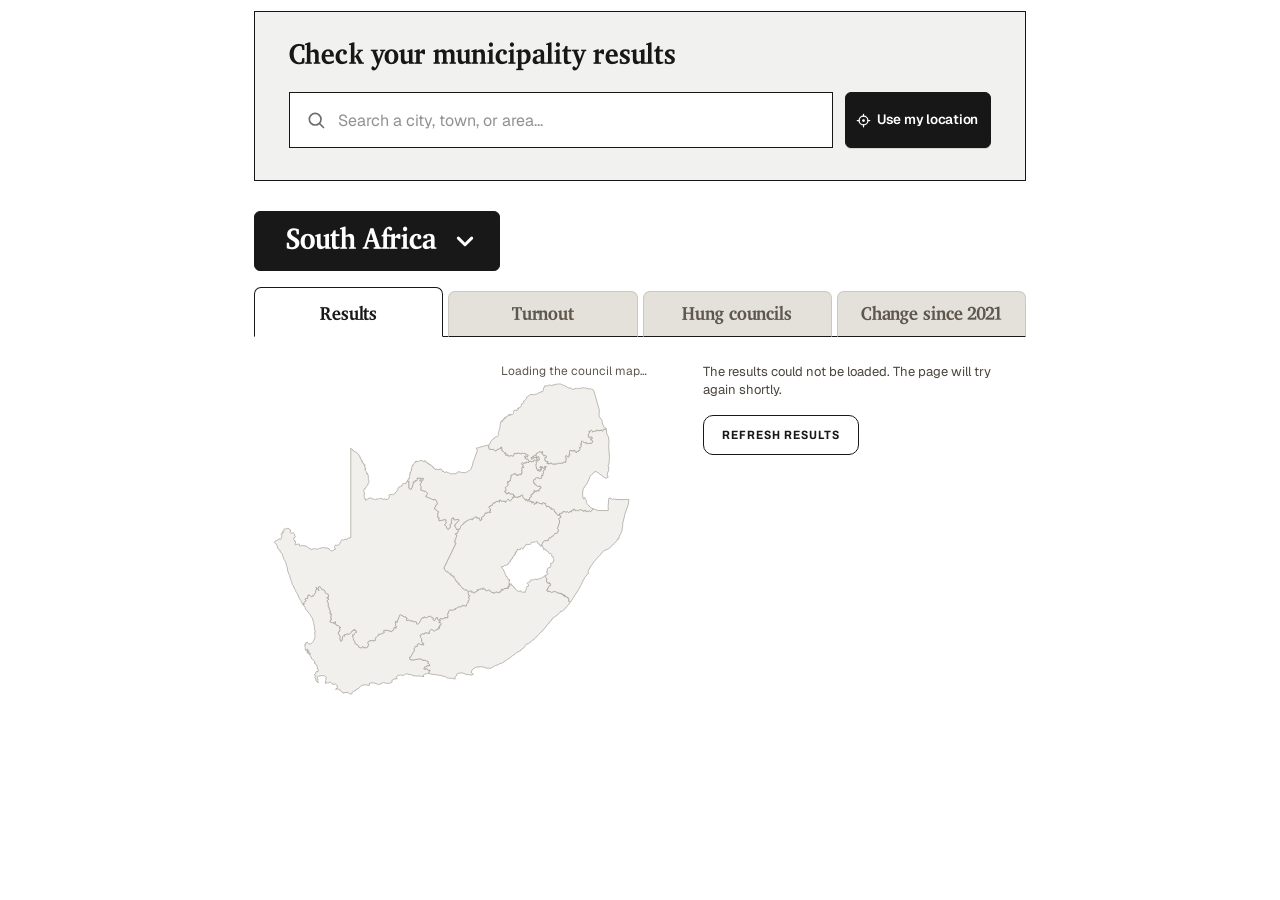
==== graphic.html @ 89337f2c "Add files via upload" ====
<!doctype html>
<html lang="en">
<head>
<meta charset="utf-8">
<meta name="viewport" content="width=device-width, initial-scale=1">
<meta name="robots" content="noindex">
<title>Elections 2026 · Daily Maverick</title>
<link rel="stylesheet" href="hub/elections-hub-post-v26.css">
<style>@font-face{font-family:"DM Custom";src:url("fonts/DMCustomMar2026-V2-Bold.woff2") format("woff2");font-weight:700;font-style:normal;font-display:swap}</style>
<link rel="stylesheet" href="embed.css?v=6">
<link rel="stylesheet" href="embed-fit.css?v=11">
<script src="config.js"></script>
<script src="graphics.js"></script>
<script src="embed-boot.js?v=3"></script>
</head>
<body>
<!-- One graphic of the Elections Hub (post-elections v26), picked by the address: see README.md. The markup is the hub's (the municipality finder and the results tabs), without its mastheads, story feeds and buttons; embed.js adds the title, the count's progress and the credit around the graphic. -->
<div id="dm-eh" class="dm-eh" data-api="" data-year="2026" data-phase="auto" data-declared="" data-deadline="" data-files="data">
<section class="eh-hero" data-screen-label="02 Hero & municipality lookup" style="padding: 3px 0px 16px"><div class="eh-hero-inner" style="display: block; font-family: &quot;Charis SIL&quot;; font-size: 17px"><div style="margin-top:0;"><div class="mf-widget" id="mf-widget" aria-label="Find my municipality"><div class="mf-search" style="padding: 30px 34px 32px"><div class="mf-search-head"><div><h3 style="font-size: 29px; margin: 0px 0px 2px">Check your municipality results</h3></div></div><div class="mf-find"><div class="mf-combo"><div class="mf-input-row" id="mf-input-row"><span class="mf-search-icon" aria-hidden="true"><svg width="20" height="20" viewBox="0 0 24 24" fill="none"><circle cx="11" cy="11" r="7" stroke="currentColor" stroke-width="2"></circle><line x1="16.5" y1="16.5" x2="21" y2="21" stroke="currentColor" stroke-width="2" stroke-linecap="round"></line></svg></span><input id="mf-input" class="mf-input" type="text" autocomplete="off" autocorrect="off" autocapitalize="off" enterkeyhint="search" spellcheck="false" placeholder="Search a city, town, or area..." aria-label="Search a city, town, or area" aria-autocomplete="list" aria-controls="mf-suggest" aria-expanded="false"><button id="mf-clear" class="mf-clear" type="button" aria-label="Clear and search again" hidden><svg width="16" height="16" viewBox="0 0 24 24" fill="none" aria-hidden="true"><line x1="5" y1="5" x2="19" y2="19" stroke="currentColor" stroke-width="2.2" stroke-linecap="round"></line><line x1="19" y1="5" x2="5" y2="19" stroke="currentColor" stroke-width="2.2" stroke-linecap="round"></line></svg></button></div><div id="mf-suggest" class="mf-suggest" role="listbox" aria-label="Place suggestions"></div></div><button id="mf-locate" class="mf-locate" type="button" aria-describedby="mf-loc-msg"><svg width="18" height="18" viewBox="0 0 24 24" fill="none" stroke="currentColor" stroke-width="2" stroke-linecap="round" aria-hidden="true"><circle cx="12" cy="12" r="7"></circle><circle cx="12" cy="12" r="2.2" fill="currentColor" stroke="none"></circle><path d="M12 2v3M12 19v3M2 12h3M19 12h3"></path></svg><span class="mf-locate-lbl" style="letter-spacing: -0.25px">Use my location</span></button></div><p class="mf-loc-msg" id="mf-loc-msg" role="status" aria-live="polite" hidden></p><p class="mf-hint" id="mf-hint"></p></div><div id="mf-file" class="mf-file" data-screen-label="02 Municipal file" aria-live="polite"><div class="mf-file-banner"><div><h2 id="mf-file-name">—</h2><div class="type" id="mf-file-type">DISTRICT MUNICIPALITY · KWAZULU-NATAL </div><div class="mf-banner-facts" id="mf-banner-facts"></div></div><div class="mf-file-map" aria-hidden="true"><div class="mf-map-svg" id="mf-file-map-svg"></div></div></div><div class="mf-file-inner-body" style="padding-top: 24px"><div class="mf-file-body" id="mf-file-body"></div><div class="mf-ward" id="mf-ward" hidden style="padding-top: 40px"><div class="mf-ward-row" id="mf-ward-row"><span class="mf-ward-ic" aria-hidden="true"><svg width="20" height="20" viewBox="0 0 24 24" fill="none"><circle cx="12" cy="12" r="8" stroke="currentColor" stroke-width="2"></circle><circle cx="12" cy="12" r="2.6" fill="currentColor"></circle></svg></span><select id="mf-ward-select" class="mf-ward-select" aria-label="Your ward"><option value="">Choose your ward&hellip;</option></select><span class="mf-ward-chev" aria-hidden="true">&#9662;</span></div><p class="mf-ward-help" style="text-align:right;font-size:14px">Not sure? <a href="https://www.elections.org.za/pw/voter/Who-Is-My-Ward-Councillor" target="_blank" rel="noopener">Find your ward</a></p><div class="mf-wardgov" id="mf-wardgov" hidden></div><div class="mf-wardpanel" id="mf-wardpanel" hidden></div></div><div class="mf-stories" id="mf-stories" hidden></div></div></div></div></div></div></section>
<section class="eh-section eh-tabs-sec" id="eh-tabs-sec" data-screen-label="03 Results tabs"><div class="eh-wrap"><div class="eh-tabs-head"><div class="res-h"><div class="res-dslot" id="res-dslot" role="status" hidden></div><div class="res-pick" id="res-pick"><button class="res-pbtn" id="res-pick-btn" type="button" aria-label="Area: South Africa" aria-expanded="false" aria-controls="res-pick-menu"><span class="res-pface"><span class="res-pname" id="res-pick-name">South Africa</span><svg class="res-pchev" viewBox="0 0 12 12" aria-hidden="true"><path d="M2 4.25l4 4 4-4"></path></svg></span></button><div class="res-pmenu" id="res-pick-menu" role="group" aria-label="Choose an area" hidden></div></div></div><div class="eh-tabs" id="eh-tabs" role="tablist" aria-label="Results"><button type="button" class="eh-tab is-on" id="eh-tab-all" role="tab" aria-selected="true" aria-controls="eh-res" data-tab="all">Results</button><button type="button" class="eh-tab" id="eh-tab-turnout" role="tab" aria-selected="false" aria-controls="eh-res" data-tab="turnout" tabindex="-1">Turnout</button><button type="button" class="eh-tab" id="eh-tab-hung" role="tab" aria-selected="false" aria-controls="eh-hung" data-tab="hung" tabindex="-1">Hung councils<b class="eh-tab-n" id="eh-tab-hung-n" hidden></b></button><button type="button" class="eh-tab" id="eh-tab-cmp" role="tab" aria-selected="false" aria-controls="eh-cmp" data-tab="cmp" tabindex="-1">Change since 2021</button></div></div>
<div class="eh-res eh-tab-panel" id="eh-res" role="tabpanel" aria-labelledby="eh-tab-all" data-screen-label="03 Results / Turnout"><div class="res-state" id="res-state" aria-live="polite"></div><div class="res-grid"><div class="res-map" id="res-map"></div><div class="res-board"><div class="res-stand" id="res-stand"></div></div></div><div class="res-tbl" id="res-tbl"></div></div>
<div class="eh-hung eh-tab-panel" id="eh-hung" role="tabpanel" aria-labelledby="eh-tab-hung" data-screen-label="04 Hung councils" hidden><div class="eh-hung-body" id="eh-hung-body" aria-live="polite"></div></div>
<div class="eh-cmp eh-tab-panel" id="eh-cmp" role="tabpanel" aria-labelledby="eh-tab-cmp" data-screen-label="05 Change since 2021" hidden><div class="eh-cmp-body" id="eh-cmp-body" aria-live="polite"></div></div>
</div></section>
<div class="eh-live-more" id="eh-live-more" hidden></div>
<div class="mf-modal" id="mf-resp-modal" hidden><div class="mf-modal-backdrop" data-resp-close></div><div class="mf-modal-dialog" role="dialog" aria-modal="true" aria-labelledby="mf-resp-title" style="padding: 40px 44px 42px"><button class="mf-modal-x" type="button" data-resp-close aria-label="Close">&times;</button><h2 class="mf-modal-title" id="mf-resp-title"></h2><div class="mf-modal-body" id="mf-resp-body"></div></div></div>
<script type="application/json" id="eh-sittings">{}</script>
</div>
<script>
/* the settings in config.js on the hub's root, then the hub: the live build, or the preview build for the sample count and the 2021 results */
(function () {
  var C = window.EHX_CONFIG || {}, X = window.EHX || {}, r = document.getElementById('dm-eh'), q = new URL(location.href).searchParams, dec = C.declared || '';
  if (X.data === 'sample') dec = q.get('decl') === '1' ? q.get('now') || '2026-11-05' : '';
  if (dec) r.setAttribute('data-declared', dec);
  if (C.deadline) r.setAttribute('data-deadline', C.deadline);
  if (C.votingDay) r.setAttribute('data-voting-day', C.votingDay);
  if (C.sittings && Object.keys(C.sittings).length) document.getElementById('eh-sittings').textContent = JSON.stringify(C.sittings);
  document.write('<script src="hub/elections-hub-post-v26' + (X.build === 'preview' ? '-preview' : '') + '.js?v=3"><\/script>');
})();
</script>
<script src="export.js?v=2"></script>
<script src="embed.js?v=6"></script>
<script src="embed-fit.js?v=8"></script>
</body>
</html>
---- hub/elections-hub-post-v26.css ----
/* Daily Maverick · Elections Hub 2026, post-elections v26 — stylesheet for the custom page (CMS build). Pair with elections-hub-post-v26.js and
   elections-hub-post-v26.html (one markup: the page picks its phase itself). v4's rules ("phases"), v5's ("coalition mode"), v6's ("hover"), v7's ("Results across South Africa, redesigned"), v8's ("the ward map"), v10's (the ward map's views), v11's (the two ward maps) and v13's (the councils by boundary) are at the end.
   Everything is scoped to #dm-eh (the wrapper in elections-hub.html), so nothing here restyles the rest of the site.
   Fonts: Charis SIL, Geist, Barlow and Archivo (v27, for the coalition builder) load from Google Fonts (delete the @import if the site already loads them); DM Custom loads from the Daily Maverick server (www.dailymaverick.co.za/fonts/dmcustom/), nothing is embedded. */
@import url("https://fonts.googleapis.com/css2?family=Charis+SIL:ital,wght@0,400;0,700;1,400&family=Geist:wght@100..900&family=Barlow:wght@400;600&family=Archivo:wdth,wght@87.5,700;100,500&display=swap");
@font-face { font-family: "DM Custom"; src: url("https://www.dailymaverick.co.za/fonts/dmcustom/DMCustomMar2026-V2-Bold.woff2") format("woff2"); font-weight: 700; font-style: normal; font-display: swap; }
#dm-eh{--dm-red:#D33D3D;--dm-red-cta:#CA2828;--dm-blue:#1E71AF;--dm-green:#567B43;--dm-orange:#F37421;--dm-ink-1:#171717;--dm-ink-2:#292929;--dm-ink-3:#414343;--dm-ink-4:#6B6C6D;--dm-ink-5:#8F9193;--dm-grey-1:#E9E9E9;--dm-grey-2:#D4D4D4;--dm-grey-3:#F2F2F2;--dm-surface:#FFFFFF;--dm-cream:#F9F5EA;--font-display:"DM Custom", Georgia, serif;--font-serif:"Charis SIL", Georgia, "Times New Roman", serif;--font-ui:"Geist", "Helvetica Neue", Arial, sans-serif;--font-utility:"Helvetica Neue", Helvetica, Arial, sans-serif;margin:0;padding:0;background:var(--dm-surface);font-family:var(--font-ui);color:var(--dm-ink-1);-webkit-font-smoothing:antialiased;text-wrap:pretty}
#dm-eh,#dm-eh *{box-sizing:border-box}
#dm-eh a{color:inherit;text-decoration:none}
#dm-eh .eh-mast-inner{margin:0 auto;padding:28px 64px 30px;display:grid;align-items:end}
#dm-eh .eh-mast .count{text-align:right;border-left:1px solid rgba(255,255,255,0.18);padding:6px 0 6px 36px}
#dm-eh .eh-mast .count .lbl{display:block;font-family:var(--font-ui);font-size:10.5px;font-weight:700;letter-spacing:0.16em;text-transform:uppercase;margin-bottom:6px}
#dm-eh .eh-mast .count .n{font-family:var(--font-display);font-weight:700;line-height:0.9;letter-spacing:-0.01em}
#dm-eh .eh-mast .count .when{font-family:var(--font-ui);font-size:13px;margin-top:6px;letter-spacing:0.04em}
#dm-eh .eh-wrap{margin:0 auto;padding:0 64px}
#dm-eh .eh-section{padding:60px 0 56px;border-bottom:1px solid var(--dm-grey-1)}
#dm-eh .eh-sec-head{display:grid;grid-template-columns:1fr auto;align-items:end;gap:24px;margin-bottom:28px;border-top:2px solid var(--dm-ink-1);padding-top:16px}
#dm-eh .eh-sec-head.eh-sec-head-mb{border-top:none;margin-bottom:36px}
#dm-eh .eh-sec-head-mb h2{font-size:40px}
#dm-eh .eh-sec-head h2{margin:0;font-family:var(--font-display);font-size:36px;font-weight:700;letter-spacing:0.005em;line-height:1.06;color:var(--dm-ink-1)}
#dm-eh .eh-hero{padding:64px 0 40px;background:#fff}
#dm-eh .eh-hero-inner{margin:0 auto;padding:0 64px;display:grid;grid-template-columns:1.2fr 1fr;gap:80px;align-items:start}
#dm-eh .eh-practical{background:#fff}
#dm-eh .eh-prac-grid{display:grid;grid-template-columns:repeat(3, 1fr);gap:0}
#dm-eh .eh-prac-card{padding:30px 28px 28px;border-right:1px solid var(--dm-grey-1);position:relative;cursor:pointer;transition:background 0.15s;display:flex;flex-direction:column;min-height:280px}
#dm-eh .eh-prac-card:last-child{border-right:none}
#dm-eh .eh-prac-card:hover{background:var(--dm-cream)}
#dm-eh .eh-prac-card h3{margin:0 0 12px;font-family:var(--font-display);font-size:28px;font-weight:700;line-height:1.05;letter-spacing:0.005em;color:var(--dm-ink-1)}
#dm-eh .eh-prac-card .q{font-family:var(--font-serif);font-style:italic;font-size:15px;line-height:1.4;color:var(--dm-ink-3);margin:0 0 14px}
#dm-eh .eh-prac-card .q::before{content:"“"}
#dm-eh .eh-prac-card .q::after{content:"”"}
#dm-eh .eh-prac-card p{font-family:var(--font-serif);font-size:16px;line-height:1.55;color:var(--dm-ink-2);margin:0 0 18px}
#dm-eh .eh-btn-ghost{display:inline-flex;align-items:center;gap:8px;height:44px;padding:0 22px;font-family:var(--font-ui);font-size:12px;font-weight:700;letter-spacing:0.08em;text-transform:uppercase;border:1px solid;cursor:pointer;transition:transform 0.12s, box-shadow 0.12s, background 0.12s;background:#fff;border-color:var(--dm-ink-1);color:var(--dm-ink-1)}
#dm-eh .eh-btn-ghost:hover{background:var(--dm-ink-1);color:#fff}
#dm-eh .eh-feed-grid{display:grid;grid-template-columns:1fr 1fr}
#dm-eh .eh-feed-card{display:flex;gap:16px;padding:13px 26px 13px 0;text-decoration:none;color:inherit}
#dm-eh .eh-feed-card:nth-child(even){padding:13px 0 13px 26px}
#dm-eh .eh-feed-card .txt{flex:1;min-width:0;display:flex;flex-direction:column;gap:3px}
#dm-eh .eh-feed-card .hl{font-family:var(--font-serif);font-size:16px;line-height:1.3;letter-spacing:-0.012em;color:var(--dm-ink-1)}
#dm-eh .eh-feed-card .by{font-family:var(--font-utility);font-size:12.5px;color:var(--dm-ink-2);margin-top:7px}
#dm-eh .eh-feed-card .thumb{flex:none;width:76px;height:76px;border-radius:2px;background:var(--dm-grey-1) center/cover no-repeat;transition:transform 0.16s ease, box-shadow 0.16s ease}
#dm-eh .eh-feed-card:hover .thumb{transform:scale(1.12);box-shadow:0 6px 16px rgba(0,0,0,0.2)}
#dm-eh .eh-vid-grid{display:grid;grid-template-columns:1fr 1fr;gap:24px;margin-top:28px}
#dm-eh .eh-vid{aspect-ratio:16 / 9;background:var(--dm-ink-1);border-radius:2px;overflow:hidden}
#dm-eh .eh-vid iframe{display:block;width:100%;height:100%;border:0}
@media (max-width: 860px){
#dm-eh .eh-feed-grid{grid-template-columns:1fr}
#dm-eh .eh-feed-card,#dm-eh .eh-feed-card:nth-child(even){padding:13px 0;border-left:0}
#dm-eh .eh-vid-grid{grid-template-columns:1fr}
}
#dm-eh .eh-practical .eh-prac-card{transition:transform 0.16s ease, box-shadow 0.16s ease;min-height:0;text-align:center}
#dm-eh .eh-practical .eh-prac-card .q{margin-bottom:0}
#dm-eh .eh-practical .eh-prac-card:hover{background:#fff;transform:scale(1.025);box-shadow:0 10px 30px rgba(0,0,0,0.12);position:relative;z-index:2}
#dm-eh .mf-widget{border:1px solid var(--dm-ink-1);background:#fff;max-width:1180px}
#dm-eh .mf-search{background:#f1f1f0;padding:30px 34px 28px}
#dm-eh .mf-widget.is-result .mf-search{padding-bottom:22px;border-bottom:1px solid var(--dm-grey-1)}
#dm-eh .mf-search-head{display:flex;justify-content:space-between;align-items:flex-start;gap:24px;margin-bottom:20px}
#dm-eh .mf-search h3{margin:0 0 4px;font-family:var(--font-display);font-size:26px;font-weight:700;color:var(--dm-ink-1);letter-spacing:0.005em}
#dm-eh .mf-hint{display:none;margin:14px 0 0;font-family:var(--font-ui);font-size:12.5px;color:var(--dm-ink-3);line-height:1.5}
#dm-eh .mf-hint b{color:var(--dm-ink-1);font-weight:700}
#dm-eh .mf-widget.is-result .mf-hint{display:block}
#dm-eh .mf-combo{position:relative;max-width:640px}
#dm-eh .mf-input-row{display:grid;grid-template-columns:auto 1fr auto;align-items:center;border:1px solid var(--dm-ink-1);background:#fff;transition:box-shadow 0.12s}
#dm-eh .mf-input-row.is-open{box-shadow:0 4px 12px rgba(0,0,0,0.08)}
#dm-eh .mf-input-row:focus-within{box-shadow:0 0 0 3px rgba(31,31,31,0.10)}
#dm-eh .mf-search-icon{display:flex;align-items:center;justify-content:center;padding-left:16px;color:var(--dm-ink-4);pointer-events:none;transition:color 0.12s}
#dm-eh .mf-input-row:focus-within .mf-search-icon{color:var(--dm-ink-1)}
#dm-eh .mf-input{height:54px;border:0;background:transparent;padding:0 12px;font-family:var(--font-ui);font-size:16px;color:var(--dm-ink-1);outline:none;min-width:0}
#dm-eh .mf-input::placeholder{color:var(--dm-ink-5)}
#dm-eh .mf-clear{height:54px;width:50px;border:0;background:transparent;color:var(--dm-ink-4);cursor:pointer;display:flex;align-items:center;justify-content:center;transition:color 0.12s}
#dm-eh .mf-clear:hover{color:var(--dm-red-cta)}
#dm-eh .mf-clear[hidden]{display:none}
#dm-eh .mf-suggest{position:absolute;top:calc(100% - 1px);left:0;right:0;background:#fff;border:1px solid var(--dm-ink-1);border-top:0;max-height:360px;overflow-y:auto;z-index:30;box-shadow:0 8px 18px rgba(0,0,0,0.10);display:none}
#dm-eh .mf-suggest.is-open{display:block}
#dm-eh .mf-suggest-item{display:grid;grid-template-columns:1fr auto;gap:12px;padding:11px 16px 12px;cursor:pointer;border-bottom:1px solid var(--dm-grey-1);align-items:center}
#dm-eh .mf-suggest-item:last-child{border-bottom:0}
#dm-eh .mf-suggest-item:hover,#dm-eh .mf-suggest-item.is-active{background:#f1f1f0}
#dm-eh .mf-suggest-item .name{font-family:var(--font-ui);font-size:16px;color:var(--dm-ink-1);line-height:normal}
#dm-eh .mf-suggest-item .name mark{background:transparent;color:var(--dm-ink-1);font-weight:700;text-decoration:underline;text-decoration-color:var(--dm-red-cta);text-decoration-thickness:2px;text-underline-offset:1px;padding:0;line-height:normal}
#dm-eh .mf-suggest-item .meta{font-family:var(--font-ui);font-size:11.5px;color:var(--dm-ink-2);letter-spacing:0.02em;margin-top:8px}
#dm-eh .mf-suggest-item .muni{font-family:var(--font-ui);font-size:11px;font-weight:700;color:var(--dm-ink-3);letter-spacing:0.06em;text-transform:uppercase;text-align:right;max-width:190px;line-height:1.35}
#dm-eh .mf-empty{padding:16px;font-family:var(--font-ui);font-size:13px;color:var(--dm-ink-3);line-height:1.5;background:#fff}
#dm-eh .mf-empty b{color:var(--dm-ink-1)}
#dm-eh .mf-empty p{margin:0 0 4px}
#dm-eh .mf-file{display:none}
#dm-eh .mf-widget.is-result .mf-file{display:block}
#dm-eh .mf-file-inner-body{padding:36px 34px 42px}
#dm-eh .mf-file-banner{background:var(--dm-ink-1);color:#fff;padding:28px 34px;display:grid;grid-template-columns:1fr auto;gap:32px;align-items:start}
#dm-eh .mf-file-banner > div:first-child{min-width:0;align-self:center}
#dm-eh .mf-file-banner h2{margin:0;min-height:52px;font-family:var(--font-display);font-size:50px;font-weight:700;color:#fff;line-height:1.06;letter-spacing:0.005em;white-space:nowrap;overflow:hidden;padding-bottom:0.1em}
#dm-eh .mf-file-banner .type{font-family:var(--font-ui);font-size:12px;letter-spacing:0.08em;text-transform:uppercase;color:rgba(255,255,255,0.55);margin-top:10px;padding-bottom:10px}
#dm-eh .mf-file-banner .type strong{font-weight:700;color:rgba(255,255,255,0.9)}
#dm-eh .mf-type-link{color:rgba(255,255,255,0.9);text-decoration:underline;text-underline-offset:2px;text-decoration-thickness:1px;text-decoration-color:rgba(255,255,255,0.45);transition:text-decoration-color 0.12s ease, color 0.12s ease}
#dm-eh .mf-type-link:hover{color:#fff;text-decoration-color:#fff}
#dm-eh .mf-type-link strong{color:inherit}
#dm-eh .mf-banner-facts{margin-top:14px;padding-top:0;display:grid;grid-template-columns:1fr 2fr}
#dm-eh .mf-banner-facts:empty{display:none}
#dm-eh .mf-banner-facts .bf{padding:0 30px;border-left:1px solid rgba(255,255,255,0.14);line-height:1.25;min-width:0}
#dm-eh .mf-banner-facts .bf:first-child{padding-left:0;border-left:0}
#dm-eh .mf-banner-facts .bf .lbl{display:block;font-family:var(--font-ui);font-size:10px;font-weight:700;letter-spacing:0.14em;text-transform:uppercase;color:rgba(255,255,255,0.48);margin-bottom:7px}
#dm-eh .mf-banner-facts .bf .v{font-family:var(--font-ui);font-size:15px;font-weight:400;color:#fff;letter-spacing:-0.015em}
#dm-eh .mf-banner-facts .bf .v b{font-weight:700}
#dm-eh .mf-banner-facts .bf .v .nb{white-space:nowrap}
#dm-eh .mf-banner-facts .bf-count .v{font-size:31px;font-weight:300;letter-spacing:-0.02em}
#dm-eh .mf-banner-facts .bf .v .sub{display:block;margin-top:4px;font-size:12.5px;font-weight:400;line-height:1.45;color:rgba(255,255,255,0.62);letter-spacing:-0.01em}
@media (max-width: 600px){
#dm-eh .mf-banner-facts{grid-template-columns:1fr;gap:16px}
#dm-eh .mf-banner-facts .bf{padding:0;border-left:0}
}
#dm-eh .mf-file-map{align-self:center;width:158px;flex-shrink:0}
#dm-eh .mf-map-svg{width:158px;height:134px;display:block}
#dm-eh .mf-map-cap{font-family:var(--font-ui);font-size:7.5px;font-weight:400;letter-spacing:0.83px;text-transform:uppercase;color:rgba(255,255,255,0.5);text-align:center;margin-top:7px}
@media (max-width: 600px){
#dm-eh .mf-file-map{display:none}
}
#dm-eh .mf-file-body{display:grid;grid-template-columns:1.5fr 1fr;gap:44px;align-items:start}
#dm-eh .mf-file-body h3{font-family:var(--font-display);font-size:22px;font-weight:700;margin:0 0 12px;color:var(--dm-ink-1);letter-spacing:0.005em}
#dm-eh .mf-file-body p{font-family:var(--font-serif);font-size:17px;line-height:1.55;color:var(--dm-ink-2);margin:0 0 14px}
#dm-eh .mf-file-card{background:#f1f1f0;border:1px solid var(--dm-grey-1);padding:24px}
#dm-eh .mf-file-body p.mf-ballot-intro{font-size:13.5px;line-height:1.4;color:#131313;margin:0}
#dm-eh .mf-ballot-list{margin:18px 0 20px}
#dm-eh .mf-ballot-row{display:grid;grid-template-columns:42px 1fr;gap:18px;align-items:center;padding:16px 0;border-top:1px solid var(--dm-grey-1)}
#dm-eh .mf-ballot-row:first-child{border-top:0;padding-top:2px}
#dm-eh .mf-ballot-row.is-district{border-top-color:var(--dm-grey-2);padding-top:24px}
#dm-eh .mf-ballot-row:last-child{padding-bottom:2px}
#dm-eh .mf-ballot-row[data-ballot]{cursor:pointer}
#dm-eh .mf-ballot-row[data-ballot]:focus-visible{outline:2px solid var(--dm-blue);outline-offset:2px}
#dm-eh .mf-ballot-paper{transition:transform 0.1s ease, box-shadow 0.1s ease}
#dm-eh .mf-ballot-row[data-ballot]:hover .mf-ballot-paper{transform:translateY(-3px) scale(1.04);box-shadow:0 5px 11px rgba(0,0,0,0.28)}
#dm-eh .mf-ballot-modal-head{display:flex;align-items:center;gap:20px;padding-bottom:22px;margin-bottom:24px;border-bottom:1px solid var(--dm-grey-1)}
#dm-eh .mf-ballot-modal-head .mf-ballot-paper{width:62px;height:76px;flex-shrink:0;box-shadow:0 6px 15px rgba(0,0,0,0.16)}
#dm-eh .mf-ballot-modal-head .mf-ballot-hd{height:12px}
#dm-eh .mf-ballot-modal-cap .mf-ballot-k{display:block;font-family:var(--font-ui);font-size:11px;font-weight:700;letter-spacing:0.14em;text-transform:uppercase;margin-bottom:6px}
#dm-eh .mf-ballot-modal-cap .t{display:block;font-family:var(--font-display);font-size:27px;font-weight:700;color:var(--dm-ink-1);line-height:1.12;letter-spacing:0.005em;margin-bottom:7px}
#dm-eh .mf-ballot-paper{width:42px;height:52px;background:#fff;border:1px solid var(--dm-ink-1);display:flex;flex-direction:column}
#dm-eh .mf-ballot-hd{height:9px;flex-shrink:0}
#dm-eh .mf-ballot-body{flex:1;padding:7px 6px;display:flex;flex-direction:column;justify-content:center;gap:7px}
#dm-eh .mf-ballot-line{display:flex;align-items:center;gap:6px}
#dm-eh .mf-ballot-line .nm{flex:1;height:3px;background:var(--dm-grey-2)}
#dm-eh .mf-ballot-line .bx{width:11px;height:11px;border:1px solid var(--dm-ink-3);flex-shrink:0;position:relative;background:#fff}
#dm-eh .mf-ballot-line.marked .bx{border-color:var(--dm-red-cta)}
#dm-eh .mf-ballot-line.marked .bx::before,#dm-eh .mf-ballot-line.marked .bx::after{content:"";position:absolute;left:1px;right:1px;top:50%;height:1.8px;margin-top:-0.9px;background:var(--dm-red-cta)}
#dm-eh .mf-ballot-line.marked .bx::before{transform:rotate(45deg)}
#dm-eh .mf-ballot-line.marked .bx::after{transform:rotate(-45deg)}
#dm-eh .mf-ballot-k{display:block;font-family:var(--font-ui);font-size:10px;font-weight:700;letter-spacing:0.13em;text-transform:uppercase;margin-bottom:5px}
#dm-eh .mf-ballot-cap b{display:block;font-family:var(--font-display);font-size:16px;font-weight:700;color:var(--dm-ink-1);line-height:1.15;margin-bottom:5px;letter-spacing:0.005em}
#dm-eh .mf-ballot-d{display:block;font-family:var(--font-ui);font-size:12px;line-height:1.45;color:#000}
#dm-eh .mf-ballot-cap .mf-ballot-d b{display:inline;font-family:var(--font-ui);font-size:inherit;font-weight:700;color:inherit;line-height:inherit;margin:0;letter-spacing:inherit}
#dm-eh .mf-actions{display:flex;gap:10px;margin-top:30px;flex-wrap:wrap;justify-content:center}
#dm-eh .mf-action-ghost{background:var(--dm-ink-1);color:#fff;border:1px solid var(--dm-ink-1);padding:12px 22px;font-family:var(--font-ui);font-size:12px;font-weight:700;letter-spacing:0.03em;text-transform:uppercase;cursor:pointer;border-radius:5px;transition:transform 0.06s ease, box-shadow 0.06s ease}
#dm-eh .mf-action-ghost:hover{transform:translateY(-3px) scale(1.02);box-shadow:0 0 5px rgba(0,0,0,0.45)}
#dm-eh .mf-modal{position:fixed;inset:0;z-index:100000;display:flex;align-items:flex-start;justify-content:center;padding:48px 20px;overflow-y:auto}
#dm-eh .mf-modal[hidden]{display:none}
#dm-eh .mf-modal-backdrop{position:fixed;inset:0;background:rgba(20,18,16,0.55)}
#dm-eh .mf-modal-dialog{position:relative;z-index:1;width:100%;max-width:720px;background:#fff;border:1px solid var(--dm-grey-1);box-shadow:0 24px 60px rgba(0,0,0,0.28);padding:40px 44px 44px;margin:auto}
#dm-eh .mf-modal-x{position:absolute;top:16px;right:18px;width:34px;height:34px;border:0;background:transparent;font-size:26px;line-height:1;color:var(--dm-ink-4);cursor:pointer;border-radius:50%}
#dm-eh .mf-modal-x:hover{background:var(--dm-grey-2);color:var(--dm-ink-1)}
#dm-eh .mf-modal-title{font-family:var(--font-display);font-size:26px;line-height:1.15;color:var(--dm-ink-1);margin:0 36px 18px 0;letter-spacing:-0.01em}
#dm-eh .mf-resp-intro{font-family:var(--font-ui);font-size:15px;line-height:1.6;color:var(--dm-ink-2);margin:0 0 26px;padding-bottom:22px;border-bottom:1px solid var(--dm-grey-1)}
#dm-eh .mf-resp-intro b{color:var(--dm-ink-1);font-weight:700}
#dm-eh .mf-resp-sec{margin:0 0 26px}
#dm-eh .mf-resp-h{font-family:var(--font-ui);font-size:11px;font-weight:700;letter-spacing:0.13em;text-transform:uppercase;margin:0 0 14px}
#dm-eh .mf-resp-list{list-style:none;margin:0;padding:0;display:grid;gap:14px}
#dm-eh .mf-resp-list li{display:grid;grid-template-columns:10px 1fr;gap:13px;align-items:start}
#dm-eh .mf-resp-dot{width:8px;height:8px;border-radius:50%;margin-top:7px}
#dm-eh .mf-resp-txt{font-family:var(--font-ui);font-size:13.5px;line-height:1.5;color:var(--dm-ink-3)}
#dm-eh .eh-prac-ballots{display:grid;gap:20px}
#dm-eh .eh-prac-ballots li{grid-template-columns:50px 1fr;gap:18px;align-items:start}
#dm-eh .eh-prac-ballots li:nth-child(2){padding-bottom:20px;border-bottom:1px solid var(--dm-rule, rgba(0,0,0,0.12))}
#dm-eh .eh-prac-ballots .eh-prac-bp{width:50px;height:62px;box-shadow:0 5px 12px rgba(0,0,0,0.15)}
#dm-eh .eh-prac-ballots .eh-prac-bp .mf-ballot-hd{height:11px}
#dm-eh .eh-prac-ballots .mf-resp-txt b:first-child{display:block;margin-bottom:3px;font-family:var(--font-display)}
#dm-eh #eh-prac-body .mf-resp-txt b:first-child{margin:-3px 0 3px !important}
#dm-eh #eh-prac-body .mf-resp-sec{margin:0 0 30px}
#dm-eh #eh-prac-body .mf-resp-sec > h3.mf-resp-h{padding:7px 0 0;margin:0 0 17px}
#dm-eh #eh-prac-body .mf-resp-note{font-family:var(--font-serif);color:var(--dm-ink-1)}
#dm-eh .mf-resp-txt a{color:var(--dm-blue);text-decoration:underline;text-underline-offset:2px;text-decoration-thickness:1px;font-weight:600}
#dm-eh .mf-resp-txt b{display:block;font-size:14.5px;color:var(--dm-ink-1);font-weight:700;margin-bottom:2px}
#dm-eh .mf-resp-note,#dm-eh .mf-resp-caveat{font-family:var(--font-ui);font-size:13px;line-height:1.55;color:var(--dm-ink-3);margin:0 0 26px}
#dm-eh .mf-resp-caveat{background:#fdf6e3;border:1px solid #e4d9b8;padding:12px 14px;font-size:12.5px;color:var(--dm-ink-2)}
#dm-eh .mf-resp-src{font-family:var(--font-ui);font-size:12px;line-height:1.55;color:var(--dm-ink-4);margin:0;padding-top:20px;border-top:1px solid var(--dm-grey-1)}
@media (max-width: 600px){
#dm-eh .mf-modal-dialog{padding:36px 22px 30px}
}
#dm-eh .ag-none{background:#ececec;color:#5a5a5a;border:1px solid #d2d2d2}
#dm-eh .ag-chip{display:inline-block;font-family:var(--font-ui);font-size:13px;font-weight:700;letter-spacing:0.12em;text-transform:uppercase;padding:6px 12px;border-radius:2px}
#dm-eh .ag-chip[data-ag]{cursor:pointer;transition:transform 0.1s ease, box-shadow 0.1s ease}
#dm-eh .ag-chip[data-ag]:hover{transform:translateY(-3px) scale(1.04);box-shadow:0 5px 11px rgba(0,0,0,0.22)}
#dm-eh .ag-chip[data-ag]:focus-visible{transform:translateY(-3px) scale(1.04);box-shadow:0 5px 11px rgba(0,0,0,0.22);outline:2px solid var(--dm-blue);outline-offset:3px}
#dm-eh .mf-file-body--single{grid-template-columns:1fr}
#dm-eh .mf-file-body--single .mf-file-left{max-width:470px;margin:0 auto;text-align:center}
#dm-eh .mf-file-body--single .mf-actions{justify-content:center}
#dm-eh .mf-v4-stats.mf-dist-stats{min-height:0;margin-bottom:34px}
#dm-eh .mf-dist-list-head{display:flex;flex-direction:column;align-items:center;text-align:center;gap:3px;margin-bottom:4px}
#dm-eh .mf-dist-h{font-family:var(--font-ui);font-size:14px;font-weight:600;letter-spacing:0;color:var(--dm-ink-2);margin:0}
#dm-eh .mf-dist-munis{display:flex;flex-direction:column;gap:0;border-top:1px solid var(--dm-grey-1);margin-top:16px}
#dm-eh .mf-dist-muni{position:relative;display:flex;flex-direction:column;gap:6px;width:100%;text-align:left;background:var(--dm-paper, #fff);border:0;border-bottom:1px solid var(--dm-grey-1);padding:12px 14px;cursor:pointer;font:inherit;transition:transform 0.12s ease, box-shadow 0.12s ease}
#dm-eh .mf-dist-muni:hover,#dm-eh .mf-dist-muni:focus-visible{transform:translateY(-2px);box-shadow:0 6px 16px rgba(0,0,0,0.12);z-index:1;outline:none}
#dm-eh .mf-dist-rt,#dm-eh .mf-dist-rb{display:flex;align-items:baseline;justify-content:space-between;gap:12px}
#dm-eh .mf-dist-rb{align-items:center}
#dm-eh .mf-dist-muni .nm{font-family:var(--font-serif);font-size:17px;color:var(--dm-ink-1);line-height:1.2}
#dm-eh .mf-dist-muni .pop{flex-shrink:0;font-family:var(--font-ui);font-size:12px;letter-spacing:0.01em;color:var(--dm-ink-4)}
#dm-eh .mf-mini-chip{flex-shrink:0;font-family:var(--font-ui);font-size:10px;font-weight:700;letter-spacing:0.08em;text-transform:uppercase;padding:4px 9px;border-radius:2px}
#dm-eh .mf-mini-na{background:var(--dm-grey-1);color:var(--dm-ink-4)}
#dm-eh .mf-dist-foot{font-size:12.5px;color:var(--dm-ink-4);line-height:1.5;margin:30px 0 0;padding-top:0;border-top:0}
#dm-eh .mf-ag-hero{padding-bottom:40px;margin-bottom:32px;border-bottom:1px solid #000}
#dm-eh .mf-ag-modal-chip{display:inline-flex;font-size:12px;padding:10px 18px;border-radius:11px;align-self:flex-start}
#dm-eh .mf-ag-title{display:block;font-family:var(--font-display);font-size:38px;line-height:1.04;color:var(--dm-ink-1);letter-spacing:-0.018em;margin:15px 0 7px}
#dm-eh .mf-ag-lead{font-family:var(--font-serif);font-size:19px;line-height:1.5;color:var(--dm-ink-2);margin:0}
#dm-eh .mf-ag-lead b{color:var(--dm-ink-1)}
#dm-eh #mf-resp-body .mf-ag-scale-sec{margin:0 0 30px}
#dm-eh #mf-resp-body .mf-ag-scale-sec > h3.mf-resp-h{padding:12px 0 11px;margin:0 0 17px;font-size:21px !important;letter-spacing:-0.5px !important;text-transform:none !important}
#dm-eh .mf-ag-scale li{grid-template-columns:122px 1fr;gap:16px;align-items:start}
#dm-eh .mf-ag-scale .mf-resp-txt{font-family:var(--font-serif);color:var(--dm-ink-1)}
#dm-eh .mf-ag-scale .ag-chip{font-size:11px;padding:7px 10px;border-radius:9px;justify-self:stretch;text-align:center;pointer-events:none;white-space:nowrap;opacity:1 !important;outline:0;box-shadow:none}
#dm-eh .mf-stories{margin-top:48px}
#dm-eh .mf-stories[hidden]{display:none}
#dm-eh .mf-stories-head{display:flex;justify-content:space-between;align-items:flex-end;gap:24px;padding-bottom:16px;margin-bottom:28px;border-bottom:2px solid var(--dm-ink-1)}
#dm-eh .mf-stories-head h3{margin:0;font-family:var(--font-display);font-size:25px;font-weight:700;color:var(--dm-ink-1);letter-spacing:0.005em;line-height:1.05}
#dm-eh .mf-stories-all{flex-shrink:0;font-family:var(--font-ui);font-size:11.5px;font-weight:700;letter-spacing:0.06em;text-transform:uppercase;color:var(--dm-ink-1);border:1px solid var(--dm-ink-1);padding:10px 16px;background:#fff;white-space:nowrap;cursor:pointer;text-decoration:none;display:inline-block;transition:background 0.12s, color 0.12s}
#dm-eh .mf-stories-all:hover{background:var(--dm-ink-1);color:#fff}
#dm-eh .mf-stories-grid{display:grid;grid-template-columns:repeat(3, 1fr);gap:32px 26px}
#dm-eh .mf-story{display:flex;flex-direction:column;text-decoration:none;cursor:pointer}
#dm-eh .mf-story .thumb{width:100%;aspect-ratio:16 / 10;position:relative;overflow:hidden;margin-bottom:13px}
#dm-eh .mf-story h4{color:var(--dm-ink-1);transition:color 0.12s}
#dm-eh .mf-story .thumb{transition:transform 0.1s ease, box-shadow 0.1s ease}
#dm-eh .mf-story:hover .thumb{transform:scale(1.03);box-shadow:0 5px 11px rgba(0,0,0,0.22)}
#dm-eh .mf-story .byline{font-family:var(--font-utility);font-size:12px;color:var(--dm-ink-2);letter-spacing:0.01em;text-align:center}
@media (max-width: 980px){
#dm-eh .mf-file-body,#dm-eh .mf-file-body.mf-file-body--single{grid-template-columns:minmax(0, 1fr)}
#dm-eh .mf-file-body > *{min-width:0;max-width:100%}
#dm-eh .mf-file-banner h2{font-size:34px}
#dm-eh .mf-stories-grid{grid-template-columns:1fr 1fr}
}
@media (max-width: 600px){
#dm-eh .mf-stories-grid{grid-template-columns:1fr}
#dm-eh .mf-stories-head{flex-direction:column;align-items:flex-start}
}
#dm-eh #mf-resp-body .mf-ballot-k{font-size:calc(var(--pop-eyebrow-size)*var(--pop-scale))!important;letter-spacing:var(--pop-eyebrow-ls)!important}
#dm-eh #mf-resp-modal .mf-modal-title,#dm-eh #mf-resp-body .mf-ballot-modal-cap .t{font-size:calc(var(--pop-title-size)*var(--pop-scale))!important;letter-spacing:var(--pop-title-ls)!important;line-height:var(--pop-title-lh)!important}
#dm-eh #mf-resp-body .mf-ag-title{font-size:calc(var(--pop-title-size)*var(--pop-scale)*1.5)!important;letter-spacing:var(--pop-title-ls)!important;line-height:var(--pop-title-lh)!important}
#dm-eh #mf-resp-body .mf-resp-intro{font-size:calc(var(--pop-lead-size)*var(--pop-scale))!important;letter-spacing:var(--pop-lead-ls)!important;line-height:var(--pop-lead-lh)!important}
#dm-eh #mf-resp-body .mf-ag-lead{font-size:calc(var(--pop-lead-size)*var(--pop-scale)*1.25)!important;letter-spacing:var(--pop-lead-ls)!important;line-height:var(--pop-lead-lh)!important}
#dm-eh #eh-prac-body .mf-resp-h,#dm-eh #mf-resp-body .mf-resp-h{font-size:calc(var(--pop-head-size)*var(--pop-scale))!important;letter-spacing:var(--pop-head-ls)!important}
#dm-eh #eh-prac-body h3.mf-resp-h{font-family:var(--font-display)!important;letter-spacing:0!important;text-transform:none!important;font-size:calc(var(--pop-head-size)*var(--pop-scale)*1.3)!important}
#dm-eh #mf-resp-body h4.mf-resp-h{font-family:var(--font-display)!important;font-weight:700!important;text-transform:none!important;color:var(--dm-ink-1)!important;font-size:calc(var(--pop-title-size)*var(--pop-scale))!important;letter-spacing:var(--pop-title-ls)!important;line-height:var(--pop-title-lh)!important}
#dm-eh #eh-prac-body .mf-resp-txt b:first-child,#dm-eh #mf-resp-body .mf-resp-txt b:first-child{display:block;font-family:var(--font-display);font-size:calc(var(--pop-label-size)*var(--pop-scale))!important;letter-spacing:var(--pop-label-ls)!important}
#dm-eh #eh-prac-body .mf-resp-txt,#dm-eh #mf-resp-body .mf-resp-txt,#dm-eh #eh-prac-body .mf-resp-note,#dm-eh #mf-resp-body .mf-resp-note{font-size:calc(var(--pop-body-size)*var(--pop-scale))!important;letter-spacing:var(--pop-body-ls)!important;line-height:var(--pop-body-lh)!important}
#dm-eh #eh-prac-body .mf-resp-caveat,#dm-eh #mf-resp-body .mf-resp-caveat,#dm-eh #mf-resp-body .mf-resp-src{font-size:calc(var(--pop-note-size)*var(--pop-scale))!important;letter-spacing:var(--pop-note-ls)!important}
#dm-eh .mf-v4-ag-head .lbl{display:block}
#dm-eh .mf-v4-ag{padding-top:0}
#dm-eh .mf-v4-ag-head{display:flex;justify-content:center;align-items:baseline;gap:18px}
#dm-eh .mf-v4-ag-head .lbl{margin-bottom:0;font-family:var(--font-display);font-size:29px;font-weight:700;line-height:0.95;letter-spacing:0;text-transform:none;text-align:center;color:var(--dm-ink-1)}
#dm-eh .mf-v4-ag-src{display:block;margin-top:13px;text-align:center;font-family:var(--font-ui);font-size:12.5px;color:var(--dm-blue);text-decoration:none}
#dm-eh .mf-v4-ag-src:hover{text-decoration:underline}
#dm-eh .mf-v4-assess{text-align:center}
#dm-eh .mf-v4-assess-top{display:flex;justify-content:center;gap:35px;flex-wrap:wrap}
#dm-eh .rc-wm{display:flex;flex-direction:column;align-items:flex-start;text-align:left;line-height:0.95;font-family:var(--font-display);text-transform:none;color:var(--dm-ink-1)}
#dm-eh .rc-wm em{font-family:var(--font-ui);font-weight:700;font-style:italic;text-transform:uppercase}
#dm-eh .rc-rating{display:inline-flex;flex-direction:column;align-items:flex-end;cursor:pointer;transition:transform 0.1s ease}
#dm-eh .rc-rating:hover{transform:translateY(-2px)}
#dm-eh .rc-rating:focus-visible{outline:2px solid var(--dm-blue);outline-offset:3px}
#dm-eh .rc-stars{position:relative;display:inline-block;line-height:1;color:var(--dm-grey-2)}
#dm-eh .rc-stars .base,#dm-eh .rc-stars .fill{display:flex;gap:0.11em}
#dm-eh .rc-stars .fill{position:absolute;left:0;top:0;overflow:hidden;color:var(--dm-ink-1)}
#dm-eh .rc-star{flex:none;width:1em;height:1em;fill:currentColor;stroke:currentColor;stroke-width:2.2;stroke-linejoin:round}
#dm-eh .rc-na{font-family:var(--font-ui);font-size:11px;font-weight:700;letter-spacing:0.12em;text-transform:uppercase;color:#5a5a5a;background:#ececec;border:1px solid #d2d2d2;padding:5px 11px;border-radius:2px}
#dm-eh #mf-file-body .mf-actions-top{display:flex;margin:0 0 18px;padding:0}
#dm-eh #mf-file-body .mf-actions-top .mf-action-ghost{width:100%;white-space:normal;text-align:center;padding:14px 20px;line-height:1.3}
#dm-eh .mf-v4-stats{min-height:342px}
#dm-eh .mf-v4-ag-src{padding:8px 0 14px}
#dm-eh .mf-v4-assess{margin-top:20px;padding:39px 20px 8px;border-top:1px solid #000}
#dm-eh .mf-v4-assess-top{align-items:flex-end}
#dm-eh .rc-wm em{font-size:20px;letter-spacing:-0.45px}
#dm-eh .rc-rating{gap:5px}
#dm-eh .rc-stars{font-size:20px}
#dm-eh #eh-live-grid{grid-template-columns:repeat(3, 1fr)}
@media (max-width: 600px){
#dm-eh #eh-live-grid{grid-template-columns:1fr}
}
#dm-eh .mf-story h4{font-family:var(--font-serif);font-weight:400;font-size:16px;line-height:21px;letter-spacing:-0.32px}
#dm-eh .eh-mast-inner,#dm-eh .eh-hero-inner,#dm-eh .eh-wrap{max-width:900px}
#dm-eh .eh-mast-logo{display:block;width:100%;max-width:640px;height:auto}
#dm-eh .eh-mast-inner{grid-template-columns:1fr auto;gap:48px}
#dm-eh .eh-mast .count{min-width:0;padding-left:28px}
#dm-eh .eh-mast .count .n{font-size:64px}
#dm-eh .eh-mast{background:#fff;color:var(--dm-ink-1);border-bottom:none}
#dm-eh .eh-mast .count{border-left-color:var(--dm-grey-1)}
#dm-eh .eh-mast .count .lbl{color:var(--dm-ink-4)}
#dm-eh .eh-mast .count .n{color:var(--dm-ink-1)}
#dm-eh .eh-mast .count .when{color:var(--dm-ink-2)}
#dm-eh .mf-ward{max-width:none;margin:0;padding:26px 0 4px;border-top:0}
#dm-eh .mf-widget:not(.is-result) .mf-ward{display:none}
#dm-eh .mf-ward-sub{font-family:var(--font-serif);font-size:19px;line-height:1.5;color:var(--dm-ink-2);margin:0 0 12px;max-width:none}
#dm-eh .mf-ward-row{display:grid;grid-template-columns:auto 1fr auto;align-items:center;background:#fff;border:1px solid #6b6b6b;border-radius:4px;transition:box-shadow 0.12s}
#dm-eh .mf-ward-row:focus-within{box-shadow:0 0 0 3px rgba(31,31,31,0.10)}
#dm-eh .mf-ward-row.is-set{border-color:#6b6b6b}
#dm-eh .mf-ward-ic{display:flex;align-items:center;justify-content:center;padding-left:16px;color:var(--dm-ink-4)}
#dm-eh .mf-ward-row.is-set .mf-ward-ic,#dm-eh .mf-ward-row:focus-within .mf-ward-ic{color:var(--dm-ink-1)}
#dm-eh .mf-ward-select{appearance:none;-webkit-appearance:none;width:100%;height:54px;border:0;background:transparent;padding:0 14px;font-family:var(--font-serif);font-size:17px;color:var(--dm-ink-1);cursor:pointer}
#dm-eh .mf-ward-select:focus{outline:none}
#dm-eh .mf-ward-row{position:relative}
#dm-eh .mf-ward-select.is-native{display:none}
#dm-eh .mf-wd-btn{appearance:none;-webkit-appearance:none;flex:1 1 auto;min-width:0;width:100%;height:54px;border:0;background:transparent;padding:0 14px;margin:0;font-family:var(--font-serif);font-size:17px;font-weight:400;color:var(--dm-ink-1);text-align:left;cursor:pointer;white-space:nowrap;overflow:hidden;text-overflow:ellipsis}
#dm-eh .mf-wd-btn:focus{outline:none}
#dm-eh .mf-wd-btn b,#dm-eh .mf-wd-list b{font-weight:700}
#dm-eh .mf-wd-btn .wd-ph{color:var(--dm-ink-3)}
#dm-eh .mf-wd-list{position:absolute;left:-1px;right:-1px;top:100%;z-index:30;max-height:320px;overflow-y:auto;margin:4px 0 0;padding:6px 0;list-style:none;background:#fff;border:1px solid var(--dm-ink-1);box-shadow:0 8px 24px rgba(0,0,0,0.12)}
#dm-eh .mf-wd-list[hidden]{display:none}
#dm-eh .mf-wd-list li{margin:0;padding:10px 16px;font-family:var(--font-serif);font-size:16px;line-height:1.3;color:var(--dm-ink-1);cursor:pointer}
#dm-eh .mf-wd-list li.is-hi,#dm-eh .mf-wd-list li:hover{background:#f1f1f0}
#dm-eh .mf-wd-list li[aria-selected="true"]{box-shadow:inset 3px 0 0 var(--dm-ink-1)}
#dm-eh .mf-ward-chev{padding:0 18px;color:var(--dm-ink-3);font-size:12px;pointer-events:none}
#dm-eh .mf-ward-help{font-family:var(--font-ui);font-size:12px;line-height:1.5;color:var(--dm-ink-1);margin:11px 0 0}
#dm-eh .mf-ward-help a{color:var(--dm-blue);font-weight:700;text-decoration:underline;text-underline-offset:2px;text-decoration-thickness:1px}
#dm-eh .mf-wardpanel{padding:17px 0 4px;margin-top:22px;border-top:1px solid var(--dm-grey-1)}
#dm-eh .mf-wardpanel:has( > .wp-cands:first-child){border-top:0;padding-top:0;margin-top:8px}
#dm-eh .mf-wardpanel .wp-sub{font-family:var(--font-serif);font-size:16px;line-height:1.5;color:var(--dm-ink-2);margin:0 0 22px;max-width:620px}
#dm-eh .mf-wardpanel .wp-stamp{font-family:var(--font-ui);font-size:11.5px;line-height:1.5;color:var(--dm-ink-4);margin:20px 0 0}
#dm-eh .mf-wardpanel .wp-cands{border-top:0}
#dm-eh .mf-wardpanel .wp-cand{display:grid;grid-template-columns:1fr minmax(0, 42%);gap:4px 18px;align-items:baseline;padding:13px 0;border-bottom:1px solid var(--dm-grey-1)}
#dm-eh .mf-wardpanel .wp-cand .nm{font-family:var(--font-display);font-size:18px;font-weight:700;line-height:1.2;color:var(--dm-ink-1);padding-left:20px}
#dm-eh .mf-wardpanel .wp-cand .pt{font-family:var(--font-ui);font-size:12.5px;line-height:1.35;color:var(--dm-ink-2)}
#dm-eh .mf-wardpanel .wp-cand .pt .ab{font-weight:700;color:var(--dm-ink-1)}
@media (max-width: 560px){
#dm-eh .mf-wardpanel .wp-cand{grid-template-columns:1fr}
}
#dm-eh .ag-clean{background:#00B050;color:#111;border:1px solid #00B050}
#dm-eh .ag-unqualified{background:#C8D035;color:#111;border:1px solid #C8D035}
#dm-eh .ag-qualified{background:#FFC000;color:#111;border:1px solid #FFC000}
#dm-eh .ag-adverse{background:#FF8A00;color:#111;border:1px solid #FF8A00}
#dm-eh .ag-disclaimer{background:#FF0000;color:#111;border:1px solid #FF0000}
#dm-eh .ag-outstanding{background:#111;color:#fff;border:1px solid #111}
#dm-eh .mf-ag5{container-type:inline-size;max-width:540px;margin:14px auto 0;position:relative}
#dm-eh .mf-ag5 .mf-ag5-pop{top:calc(100% + 10px);text-align:left;white-space:normal}
#dm-eh .mf-ag5 .mf-ag5-pop .cs-def > b.cs-def-h{white-space:normal}
#dm-eh .mf-ag5-pop-scale{padding-top:14px;border-top:1px solid rgba(255,255,255,.25)}
#dm-eh .mf-ag5-pop-scale ul{list-style:none;margin:0;padding:0;display:grid;gap:8px}
#dm-eh .mf-ag5-pop-scale li{display:grid;grid-template-columns:96px minmax(0,1fr);gap:12px;align-items:start;opacity:.7}
#dm-eh .mf-ag5-pop-scale li.is-current{opacity:1}
#dm-eh .mf-ag5-pop-scale li.is-current .mf-ag5-pop-txt{font-weight:700}
#dm-eh .mf-ag5-pop-scale .ag-chip{font-size:10px;padding:5px 4px;border-radius:6px;text-align:center;letter-spacing:0.04em;white-space:nowrap}
#dm-eh .mf-ag5-pop-txt{font-size:13px;line-height:1.35}
#dm-eh .mf-ag5-chip[aria-expanded="true"]{transform:translateY(-3px) scale(1.04);box-shadow:0 5px 11px rgba(0,0,0,0.22)}
#dm-eh .mf-ag5-row{display:grid;grid-template-columns:repeat(var(--n,5),minmax(0,1fr));gap:clamp(3px,1.2cqi,6px)}
#dm-eh .mf-ag5-cell{display:flex;flex-direction:column;align-items:stretch;gap:7px;min-width:0}
#dm-eh .mf-ag5-cell .yr{font-family:var(--font-ui);font-size:clamp(10px,3cqi,13px);font-weight:400;letter-spacing:0;line-height:1.2;color:var(--dm-ink-4);text-align:center;font-variant-numeric:tabular-nums;white-space:nowrap}
#dm-eh .mf-ag5-cell.is-latest .yr{color:var(--dm-ink-1)}
#dm-eh .mf-ag5 .mf-ag5-chip{display:block;box-sizing:border-box;width:100%;padding:9px 1px;border-radius:8px;font-size:clamp(8px,2.2cqi,10.5px);letter-spacing:0.03em;line-height:1.15;text-align:center;white-space:nowrap;overflow:hidden}
@container (max-width:420px){
#dm-eh .mf-ag5 .mf-ag5-chip{letter-spacing:0;padding:8px 0;border-radius:6px}
}
#dm-eh .mf-v4-uifw,#dm-eh .mf-v4-loss{margin-top:18px}
#dm-eh .mf-v4-uifw{border-top:0;padding-top:7px}
#dm-eh .mf-v4-loss{border-top:0;padding-top:3px;margin-bottom:0;padding-bottom:0}
#dm-eh .mf-v4-uifw .cs-h{display:block;max-width:400px;margin:0 auto;text-align:center;font-family:var(--font-display);font-size:20px;font-weight:700;line-height:1.15;color:var(--dm-ink-1);text-wrap:balance}
#dm-eh .mf-v4-uifw .mf-ag5{margin-top:8px}
#dm-eh .mf-uifw-legend{display:flex;flex-wrap:wrap;justify-content:center;gap:6px 18px;margin:17px auto -6px;font-family:var(--font-ui);font-size:14px;color:var(--dm-ink-1)}
#dm-eh .mf-uifw-key{display:inline-flex;align-items:center;gap:7px}
#dm-eh .mf-uifw-key i{display:block;width:18px;height:3px;border-radius:2px}
#dm-eh .mf-uifw-chart{margin-top:12px}
#dm-eh .mf-uifw-chart svg{display:block;width:100%;height:auto;overflow:visible}
#dm-eh .mf-uifw-chart .mf-ag5-row{margin-top:8px}
#dm-eh .mf-uifw-grid{stroke:var(--dm-grey-1);stroke-width:1}
#dm-eh .mf-uifw-tick{font-family:var(--font-ui);font-size:13px;font-weight:700;fill:#000;font-variant-numeric:tabular-nums}
#dm-eh .mf-v4-loss .cs-list{list-style:none;margin:12px auto 0;padding:0;max-width:340px;display:grid;gap:8px}
#dm-eh .mf-v4-loss li{display:flex;justify-content:space-between;align-items:baseline;gap:16px;font-family:var(--font-ui);font-size:15px;color:var(--dm-ink-1)}
#dm-eh .mf-v4-loss .cs-v{font-family:var(--font-display);font-size:20px;font-weight:700;font-variant-numeric:tabular-nums}
#dm-eh .mf-v4-loss .cs-v.is-txt{font-family:var(--font-ui);font-size:15px;font-weight:400;color:var(--dm-ink-4);text-align:right}
#dm-eh .mf-v4-loss .cs-q{margin-left:1px;font-size:.7em;vertical-align:.45em;line-height:0}
#dm-eh .mf-v4-loss .cs-fn{margin:10px auto 0;font-family:var(--font-ui);font-size:12.5px;line-height:1.4;color:var(--dm-ink-4);text-wrap:pretty}
#dm-eh .mf-v4-loss ul.cs-list{margin:0 auto}
#dm-eh .mf-v4-loss .cs-fn{text-align:left;max-width:none}
#dm-eh .mf-v4-loss .cs-l{font-family:"DM Custom",var(--font-display);font-weight:700;position:relative}
#dm-eh .cs-info{display:inline-flex;align-items:center;justify-content:center;width:20px;height:20px;margin-left:6px;padding:0;border:0;border-radius:50%;background:url("data:image/svg+xml,%3Csvg%20xmlns%3D%22http%3A%2F%2Fwww.w3.org%2F2000%2Fsvg%22%20viewBox%3D%220%200%20680%20680%22%3E%3Ccircle%20cx%3D%22340%22%20cy%3D%22340%22%20r%3D%22340%22%20fill%3D%22%23191919%22%2F%3E%3Cpath%20d%3D%22M444.477%20192.245C455.367%20209.185%20460.812%20229.15%20460.812%20252.745C460.812%20273.315%20456.577%20290.86%20448.712%20305.38C440.847%20320.505%20430.562%20332.605%20419.067%20342.89C406.967%20352.57%20394.867%20360.435%20383.372%20365.88C371.272%20371.93%20357.357%20377.375%20341.627%20382.215V433.64H303.512V353.175C314.402%20349.545%20324.082%20345.915%20331.947%20341.075C339.812%20336.84%20347.677%20330.79%20355.542%20323.53C363.407%20315.665%20370.062%20305.985%20375.507%20293.885C380.952%20282.39%20383.372%20267.87%20383.372%20251.535C383.372%20228.545%20377.322%20210.395%20365.827%20195.875C353.727%20181.96%20335.577%20174.7%20311.377%20174.7L286.572%20247.3C285.362%20248.51%20282.942%20248.51%20279.917%20248.51C275.077%20248.51%20269.027%20247.905%20261.767%20246.695C253.902%20245.485%20247.247%20241.855%20241.197%20236.41C235.752%20231.57%20232.727%20222.495%20232.727%20209.79C232.727%20197.085%20235.752%20185.59%20242.407%20176.515C248.457%20167.44%20256.927%20160.18%20267.212%20154.13C277.497%20148.685%20288.992%20144.45%20301.092%20142.03C313.192%20139.005%20324.687%20137.795%20335.577%20137.795C359.172%20137.795%20380.952%20142.635%20399.707%20152.315C418.462%20161.39%20433.587%20174.7%20444.477%20192.245ZM367.642%20514.105C367.642%20526.81%20363.407%20538.305%20354.332%20547.38C345.257%20555.85%20334.972%20560.69%20322.267%20560.69C310.772%20560.69%20300.487%20555.85%20292.622%20545.565C284.757%20535.885%20280.522%20524.39%20280.522%20511.685C280.522%20498.375%20284.757%20486.88%20292.622%20477.2C301.092%20468.125%20311.377%20463.285%20322.872%20463.285C336.182%20463.285%20347.072%20468.125%20355.542%20478.41C363.407%20488.695%20367.642%20500.19%20367.642%20514.105Z%22%20fill%3D%22%23fff%22%2F%3E%3C%2Fsvg%3E") center/contain no-repeat;color:transparent;font-size:inherit;line-height:1;overflow:hidden;cursor:pointer;vertical-align:middle;position:relative;top:-0.1em;flex-shrink:0;transition:opacity .15s}
#dm-eh .mf-v4-loss .cs-name{white-space:nowrap}
#dm-eh .cs-info:hover,#dm-eh .cs-info[aria-expanded="true"]{opacity:.75}
#dm-eh .cs-info-pop{position:absolute;left:0;top:calc(100% + 8px);z-index:20;width:min(300px,80vw);padding:12px 14px;background:#000;border:1px solid #000;box-shadow:0 4px 14px rgba(0,0,0,.12);font:400 14px/1.45 Geist,sans-serif;color:#fff;text-align:left;white-space:normal}
#dm-eh .cs-info-pop[hidden]{display:none}
#dm-eh .cs-info-wrap{position:relative;display:inline-block;vertical-align:middle;line-height:1}
#dm-eh .cs-info-wrap .cs-info-pop{left:50%;transform:translateX(-50%);width:min(340px,86vw);letter-spacing:normal;text-transform:none}
#dm-eh .mf-v4-uifw .cs-info-pop{border-radius:10px;width:min(440px,86vw);height:auto;font-size:14px;padding:16px 21px 18px}
#dm-eh .mf-v4-stats .cs-info-wrap,#dm-eh .mf-v4-stats .mf-v4-loss .cs-l{position:static}
#dm-eh .mf-v4-stats .mf-v4-ag-head,#dm-eh .mf-v4-stats .mf-v4-uifw .cs-h,#dm-eh .mf-v4-stats .mf-v4-loss li{position:relative}
#dm-eh .mf-v4-stats .cs-info-pop{left:50%;right:auto;transform:translateX(-50%);border-radius:10px;width:min(440px,86vw);font-size:14px;padding:16px 21px 18px;box-sizing:border-box;letter-spacing:normal;text-transform:none}
#dm-eh .cs-info-pop b{font-weight:700;font-family:var(--font-display) !important;font-size:1.25em !important;line-height:1.1;letter-spacing:0 !important}
#dm-eh .cs-info-pop .cs-def{display:block}
#dm-eh .cs-info-pop .cs-def + .cs-def{margin-top:14px}
#dm-eh .cs-info-pop .cs-def > b.cs-def-h{display:block;white-space:nowrap;margin-bottom:6px;letter-spacing:0 !important;word-spacing:0 !important;font-kerning:normal}
#dm-eh .cs-info-pop .cs-def > .cs-def-txt{display:block;letter-spacing:0 !important;word-spacing:0 !important}
#dm-eh .mf-v4-mfma-src{padding:0 0 4px;margin-top:15px}
#dm-eh .mf-v4-loss .cs-l .cs-norm{font-family:Geist,sans-serif;font-weight:400;font-size:12px;color:inherit;white-space:nowrap}
#dm-eh #mf-file-body p:nth-child(3){text-align:center !important;padding:13px 0px 0px !important}
#dm-eh #mf-file-body :is(h1,h2,h3,h4,h5,h6,p,li,dt,dd,blockquote,figcaption,label,span,a,em,strong,small,td,th,caption) a{font-weight:700 !important;letter-spacing:-0.2px !important;padding:0px !important;margin:0px !important}
#dm-eh #mf-file-body p:nth-child(3){line-height:1.3 !important}
#dm-eh #mf-file-body :is(h1,h2,h3,h4,h5,h6,p,li,dt,dd,blockquote,figcaption,label,span,a,em,strong,small,td,th,caption) > b:nth-child(1){font-family:"Charis SIL" !important}
#dm-eh #mf-resp-modal > [role="dialog"] .mf-ag-hero{padding:0px 0px 48px !important}
#dm-eh #mf-resp-body li:nth-child(1){margin:0px 0px 3px !important}
#dm-eh #mf-resp-body li:nth-child(2){margin:0px 0px 5px !important}
#dm-eh #mf-resp-body li:nth-child(3){margin:0px 0px 5px !important}
#dm-eh #mf-resp-body li:nth-child(4){margin:0px 0px 5px !important}
#dm-eh #mf-resp-body li:nth-child(5){margin:0px 0px 5px !important}
#dm-eh #mf-resp-modal > [role="dialog"] .mf-resp-sec{margin:0px 0px 16px !important}
#dm-eh #mf-file-body .mf-dist-foot{margin:14px 0px !important;padding:13px 0px 0px !important}
#dm-eh #mf-file-body .lbl{font-weight:700 !important;letter-spacing:0.7px !important}
#dm-eh #mf-file-body .mf-v4-stats .mf-v4-ag-head .lbl{letter-spacing:0 !important}
#dm-eh #mf-file-body .lbl{color:rgb(46, 46, 46) !important}
#dm-eh #mf-file-body .mf-actions{margin:24px 0px 0px !important;padding:10px 0px 0px !important}
#dm-eh #mf-resp-body > :is(h1,h2,h3,h4,h5,h6,p,li,dt,dd,blockquote,figcaption,label,span,a,em,strong,small,td,th,caption){font-family:"Charis SIL" !important;color:rgb(38, 38, 38) !important}
#dm-eh #mf-file-body .mf-ballot-cap .mf-ballot-d > b:nth-child(1),#dm-eh #mf-file-body .mf-ballot-cap .mf-ballot-d > b{font-family:var(--font-ui) !important;font-size:inherit !important;display:inline !important}
#dm-eh #mf-file-body aside .mf-actions{margin:22px 0px 0px !important;padding:0px !important}
#dm-eh #mf-file-body aside .mf-actions-top{margin:2px 0px 20px !important;padding:0px !important;border-bottom:0 !important}
#dm-eh #mf-file-body .mf-file-left .mf-actions-top{margin:0 0 20px !important;padding:0 !important;border-bottom:0 !important}
#dm-eh #mf-file-body aside .mf-file-card{padding-bottom:15px !important}
#dm-eh #mf-file-body aside .mf-ballot-list{margin-bottom:4px !important}
#dm-eh .mf-wa{container-type:inline-size;margin-top:16px;padding-top:12px}
#dm-eh .mf-wa-btn{display:flex;align-items:center;max-width:100%;margin:0 auto;text-align:left;height:40px;padding:0 14.12px;border-radius:17.65px;background:rgb(0,157,32);box-shadow:inset 0 0 0 0.88px rgb(8,130,33);color:#fff;font-family:Barlow, -apple-system, BlinkMacSystemFont, "Segoe UI", Roboto, "Helvetica Neue", Arial, sans-serif;font-weight:600;line-height:1;letter-spacing:-0.01em;white-space:nowrap;text-shadow:0 0 1px rgb(6,117,28);transition:transform .15s, box-shadow .15s}
#dm-eh .mf-wa-btn .on{font-weight:400}
#dm-eh .mf-wa-btn{justify-content:space-between;padding-right:4.71px;font-size:17.57px;width:204px}
#dm-eh .mf-wa-btn::after{content:"";flex:none;width:35.29px;aspect-ratio:1;border-radius:50%;background:url("[data-uri]") center / cover no-repeat}
#dm-eh .mf-wa-btn:hover{color:#fff;text-decoration:none;transform:translateY(-3px) scale(1.02);box-shadow:inset 0 0 0 0.88px rgb(8,130,33), 0 0 5px rgba(0,0,0,0.45)}
#dm-eh .mf-wa-btn:focus-visible{outline:2px solid var(--dm-ink-1);outline-offset:3px}
#dm-eh{--pop-scale:1;--pop-eyebrow-size:11px;--pop-eyebrow-ls:1.5px;--pop-title-size:26.5px;--pop-title-ls:-0.3px;--pop-title-lh:1.12;--pop-lead-size:15px;--pop-lead-ls:-0.3px;--pop-lead-lh:1.45;--pop-head-size:20px;--pop-head-ls:-0.4px;--pop-label-size:18px;--pop-label-ls:-0.2px;--pop-body-size:15px;--pop-body-ls:-0.1px;--pop-body-lh:1.5;--pop-note-size:13px;--pop-note-ls:0px}
#dm-eh .eh-section.eh-feed{border-bottom:0}
#dm-eh .eh-vid{position:relative}
#dm-eh .eh-vid-link{position:absolute;inset:0;display:block;cursor:pointer;background:var(--dm-ink-1)}
#dm-eh .eh-vid-link img{display:block;width:100%;height:100%;object-fit:cover;margin:0;max-width:none;border:0}
#dm-eh .eh-vid-play{position:absolute;left:50%;top:50%;width:68px;height:48px;margin:-24px 0 0 -34px;border-radius:12px;background:rgba(23,23,23,0.82);transition:background 0.12s}
#dm-eh .eh-vid-play::after{content:"";position:absolute;left:27px;top:14px;border-style:solid;border-width:10px 0 10px 17px;border-color:transparent transparent transparent #fff}
#dm-eh .eh-vid-link:hover .eh-vid-play,#dm-eh .eh-vid-link:focus-visible .eh-vid-play{background:#e00}
#dm-eh .eh-vid iframe{position:absolute;inset:0}
#dm-eh .eh-feed-card .hl,#dm-eh .mf-story h4{text-transform:none}
#dm-eh .eh-feed-card .by,#dm-eh .mf-story .byline{display:block}
#dm-eh .eh-live-more{display:flex;justify-content:center;margin-top:40px}
#dm-eh .eh-live-more[hidden]{display:none}
#dm-eh .eh-live-more .eh-btn-ghost{justify-content:center;min-width:160px;margin:0;border-radius:6px;line-height:1;box-shadow:none}
#dm-eh .eh-live-more .eh-btn-ghost[aria-busy="true"]{opacity:0.55;cursor:progress}
#dm-eh .mf-dm-link{color:var(--dm-blue);text-decoration:underline;text-underline-offset:2px;text-decoration-thickness:1px;text-decoration-color:currentColor}
#dm-eh .mf-dm-link:hover{color:var(--dm-blue)}
#dm-eh #mf-resp-body .mf-resp-list .mf-resp-txt{font-family:var(--font-serif);color:#000}
#dm-eh #mf-resp-body .mf-resp-list li:not(.is-off) .mf-resp-txt b{color:#000}
#dm-eh #mf-resp-body .mf-resp-list .mf-resp-txt > b:first-child{font-size:calc(var(--pop-label-size)*var(--pop-scale)*1.1)!important}
#dm-eh #mf-resp-body .mf-resp-sec + .mf-resp-sec > h4.mf-resp-h{padding-top:28px}
#dm-eh #mf-resp-body .mf-resp-caveat,#dm-eh #eh-prac-body .mf-resp-caveat{background:none;border:0;padding:0}
#dm-eh #eh-prac-body .mf-resp-caveat{padding-top:16px}
#dm-eh #eh-prac-body .mf-resp-list .mf-resp-txt{font-family:"Charis SIL", var(--font-serif)!important;color:#000!important}
#dm-eh #eh-prac-body .mf-resp-sec > h3.mf-resp-h.eh-yn-h{font-size:calc(var(--pop-head-size)*var(--pop-scale)*1.5)!important;margin-bottom:24px!important}
#dm-eh #eh-prac-body .mf-resp-list .mf-resp-txt > b:first-child{font-size:calc(var(--pop-label-size)*var(--pop-scale)*1.2)!important}
#dm-eh #mf-resp-body .mf-resp-src{border-top:0}
#dm-eh #mf-resp-modal .mf-modal-dialog,#dm-eh #eh-prac-modal .mf-modal-dialog{border-radius:10px}
#dm-eh .mf-resp-src a{color:var(--dm-blue);text-decoration:none}
#dm-eh .mf-resp-src a:hover{text-decoration:underline}
#dm-eh .mf-stories-grid{align-items:stretch}
#dm-eh .mf-story .thumb.thumb-op{display:flex;align-items:center;justify-content:center;background:none;overflow:visible}
#dm-eh .mf-story .thumb-op .op-face{display:block;height:100%;aspect-ratio:1;border-radius:50%;border:2px solid var(--dm-ink-1);box-sizing:border-box;transition:transform 0.1s ease, box-shadow 0.1s ease}
#dm-eh .mf-story:hover .thumb.thumb-op{transform:none;box-shadow:none}
#dm-eh .mf-story:hover .thumb-op .op-face{transform:scale(1.03);box-shadow:0 5px 11px rgba(0,0,0,0.22)}
@media (hover: none){
#dm-eh .mf-story:hover .thumb-op .op-face{transform:none;box-shadow:none}
}
#dm-eh .mf-story h4{flex:1 1 auto;display:flex;align-items:center;justify-content:center;margin:4px 0 0;text-align:center;text-wrap:balance}
#dm-eh .mf-story .byline{margin:14px 0 0}
#dm-eh .eh-feed-grid,#dm-eh .eh-feed-card,#dm-eh .eh-feed-card:nth-child(even){border:0}
#dm-eh .mf-stories-all{border-radius:6px}
#dm-eh #mf-resp-body .mf-resp-note{font-family:"Charis SIL", var(--font-serif) !important;color:#000 !important}
#dm-eh #mf-resp-body .mf-resp-note b{color:#000 !important}
#dm-eh #mf-resp-body .mf-resp-sec > h3.mf-resp-h{font-family:var(--font-display) !important;text-transform:none !important;letter-spacing:-0.3px !important;font-size:25px !important;line-height:1.15}
#dm-eh #mf-resp-modal > [role="dialog"] .mf-resp-sec + .mf-resp-sec{margin-top:44px !important}
#dm-eh #mf-resp-body p.mf-resp-intro,#dm-eh #mf-resp-body p.mf-resp-intro b{font-size:calc(var(--pop-body-size)*var(--pop-scale)) !important}
#dm-eh #mf-resp-body p.mf-resp-intro{border-bottom:0 !important}
#dm-eh #mf-file-body .mf-actions + .mf-dist-list{margin-top:32px}
#dm-eh #mf-file-body.mf-file-body--single .mf-file-left > .mf-actions:first-child{margin-top:0 !important;padding-top:4px !important}
#dm-eh #mf-file-body .mf-file-left > .mf-dist-list:first-child{margin-top:-20px}#dm-eh #mf-file-body .mf-file-left > .mf-dist-list:first-child .mf-dist-munis{margin-top:0}
#dm-eh #mf-file-body .mf-dist-munis{border-top:0}#dm-eh #mf-file-body .mf-dist-munis > .mf-dist-muni:last-child{border-bottom:0}
#dm-eh .mf-dist-stars{display:inline-flex;flex-shrink:0}#dm-eh .mf-dist-stars .rc-stars{font-size:16px}
#dm-eh #mf-file-body .mf-dist-list + .mf-dist-stats{margin-top:40px !important}
#dm-eh #mf-file-body .mf-dist-list + .mf-actions{padding-bottom:34px !important}
@keyframes eh-sheet-up{from { transform: translateY(56px); opacity: 0; } to { transform: none; opacity: 1; }}
@media (max-width: 980px){
#dm-eh .eh-mast-inner{height:auto !important;padding:12px 32px 26px !important;gap:32px !important}
#dm-eh .eh-hero-inner,#dm-eh .eh-wrap{padding-left:32px;padding-right:32px}
#dm-eh .mf-search{padding:26px 26px 26px !important}
#dm-eh .mf-file-banner,#dm-eh .mf-file-inner-body{padding-left:26px;padding-right:26px}
#dm-eh #mf-resp-modal .mf-modal-dialog{padding:36px 34px 38px !important}
}
@media (max-width: 720px){
#dm-eh .eh-practical{padding:0 0 4px !important}
#dm-eh .eh-prac-grid{grid-template-columns:1fr;gap:12px}
#dm-eh .eh-practical .eh-prac-card{display:block;text-align:center;border-radius:14px;background:#fff;-webkit-tap-highlight-color:transparent;transition:background 0.12s ease}
#dm-eh .eh-practical .eh-prac-card:hover{transform:none;box-shadow:none;background:#fff}
#dm-eh .eh-practical .eh-prac-card:active{background:var(--dm-grey-3)}
#dm-eh .eh-prac-card h3{grid-column:1;line-height:1.05}
#dm-eh .eh-practical .eh-prac-card .q{display:none}
#dm-eh .eh-prac-grid{justify-items:center;padding-top:14px}
#dm-eh .eh-practical .eh-prac-card{width:88%;max-width:340px;box-sizing:border-box;padding:14px 18px;border:1.5px solid var(--dm-grey-2, #c8c8c8)}
#dm-eh .eh-prac-card h3{margin:0;font-size:26px}
}
@media (max-width: 640px){
#dm-eh{--eh-g:18px;overflow-x:clip}
#dm-eh .eh-wrap{padding-left:var(--eh-g);padding-right:var(--eh-g)}
#dm-eh .eh-mast-inner{display:block !important;height:auto !important;padding:4px 6px 0 !important}
#dm-eh .eh-mast-logo{width:calc(100% + 12px) !important;max-width:none !important;margin:0 -6px}
#dm-eh .eh-mast .count{width:auto !important;display:grid;grid-template-columns:50% auto minmax(0, 1fr);grid-template-areas:"when n lbl";align-items:center;column-gap:0;max-width:420px;margin:6px auto 0;padding:8px 0 12px !important;border:0 !important;text-align:left !important}
#dm-eh .eh-mast .count .n{grid-area:n;font-size:52px;line-height:0.82}
#dm-eh .eh-mast .count .lbl{grid-area:lbl;align-self:center;margin:0;line-height:1.35;transform:translateY(-4px)}
#dm-eh .eh-mast .count .lbl .l2{display:block}
#dm-eh .eh-mast .count .when{grid-area:when;margin:0;font-size:14px;line-height:1.35;text-align:right !important;padding:4px 16px 4px 0;border-right:1px solid var(--dm-grey-1)}
#dm-eh .eh-mast .count .n{padding-left:16px}
#dm-eh .eh-mast .count .lbl{padding-left:10px}
#dm-eh .eh-mast .count .when b{display:block}
#dm-eh .eh-hero{padding:18px 0 30px !important}
#dm-eh .eh-hero-inner{padding:0 6px !important}
#dm-eh .mf-widget{border:1px solid var(--dm-ink-1)}
#dm-eh .mf-search{padding:28px var(--eh-g) 28px !important}
#dm-eh .mf-search-head{margin-bottom:14px}
#dm-eh .mf-search h3{font-size:min(26px, calc((100vw - 65px) / 13.6)) !important;line-height:1.1}
#dm-eh .mf-combo{max-width:none}
#dm-eh .mf-input,#dm-eh .mf-clear{height:52px}
#dm-eh .mf-search-icon{padding-left:14px}
#dm-eh .mf-input{padding:0 10px;font-size:16px}
#dm-eh .mf-hint{margin-top:12px;font-size:11px;line-height:1.4}
#dm-eh .mf-widget.is-result .mf-search{padding-bottom:20px !important}
#dm-eh .mf-suggest{max-height:316px;-webkit-overflow-scrolling:touch;overscroll-behavior:contain}
#dm-eh .mf-suggest-item{gap:12px;padding:11px 14px 12px}
#dm-eh .mf-suggest-item .meta{margin-top:5px;line-height:1.35}
#dm-eh .mf-suggest-item .muni{max-width:34vw;font-size:10.5px}
#dm-eh .mf-file-banner{grid-template-columns:minmax(0, 1fr) 116px;column-gap:14px;row-gap:0;padding:22px var(--eh-g) 20px}
#dm-eh .mf-file-banner > div:first-child{display:contents}
#dm-eh .mf-file-banner h2{grid-column:1;grid-row:1;min-height:0;font-size:38px;line-height:1.04;white-space:normal;overflow:visible;overflow-wrap:break-word;text-wrap:balance;padding-bottom:0}
#dm-eh .mf-file-banner .type{grid-column:1;grid-row:2;margin-top:9px;padding-bottom:0;font-size:11px;line-height:1.55}
#dm-eh .mf-file-map{display:block;grid-column:2;grid-row:1 / span 2;align-self:start;width:116px;margin-top:2px}
#dm-eh .mf-map-svg{width:116px;height:98px}
#dm-eh .mf-map-cap{display:block;margin-top:4px;font-size:7px;letter-spacing:0.6px}
#dm-eh .mf-type-dm{display:block}
#dm-eh .mf-type-dm .sep{display:none}
#dm-eh .mf-banner-facts{grid-column:1 / -1;grid-row:3;grid-template-columns:auto minmax(0, 1fr) minmax(0, 1.25fr);gap:0;margin-top:18px;padding-top:16px;border-top:1px solid rgba(255,255,255,0.16)}
#dm-eh .mf-banner-facts .bf{padding:0 0 0 18px;border-left:1px solid rgba(255,255,255,0.16)}
#dm-eh .mf-banner-facts .bf:first-child{padding:0 18px 0 0;border-left:0}
#dm-eh .mf-banner-facts .bf:nth-child(3){padding-right:0}
#dm-eh .mf-banner-facts .bf .lbl{margin-bottom:6px;font-size:9.5px;letter-spacing:0.1em}
#dm-eh .mf-banner-facts.is-district .bf.wide{grid-column:2 / -1}
#dm-eh .mf-file-inner-body{padding:24px var(--eh-g) 30px}
#dm-eh .mf-file-body{gap:30px}
#dm-eh #mf-file-body .mf-v4-ag-head .lbl{font-size:24px !important}
#dm-eh .mf-v4-uifw{padding-top:14px}
#dm-eh .mf-v4-uifw .cs-h{height:auto !important;max-width:320px;font-size:19px}
#dm-eh .mf-uifw-legend{gap:4px 14px;margin:10px auto 0;font-size:13px}
#dm-eh .mf-uifw-tick{font-size:16px}
#dm-eh .mf-v4-loss .cs-list{max-width:none;padding:0 52px}
#dm-eh .mf-v4-loss .cs-l{font-size:18px !important}
#dm-eh .mf-v4-loss .cs-l .cs-norm{display:block;margin-top:4px;font-size:12.5px;color:var(--dm-ink-4)}
#dm-eh .mf-v4-loss .cs-fn{font-size:12px}
#dm-eh .mf-v4-assess{margin:24px 0;padding:36px 0;border-top:1px solid #000;border-bottom:1px solid #000}
#dm-eh .mf-v4-assess-top{gap:10px 22px}
#dm-eh .mf-v4-assess-top .rc-wm em{font-size:24px}
#dm-eh .mf-v4-assess-top .rc-stars{font-size:23px}
#dm-eh #mf-file-body .mf-actions-top{justify-content:center}
#dm-eh #mf-file-body .mf-v4-assess .mf-actions-top{margin:26px 0 0 !important}
#dm-eh #mf-file-body .mf-actions-top .mf-action-ghost{width:auto;max-width:88%;min-height:50px;padding:14px 24px;font-size:13px}
#dm-eh .mf-file-card{padding:18px 16px 14px}
#dm-eh .mf-ballot-row{gap:14px}
#dm-eh .mf-wa{margin:0;padding-top:44px;padding-bottom:32px}
#dm-eh .mf-file-body p.mf-ballot-intro{font-size:15.5px;line-height:1.45}
#dm-eh .mf-file-card .mf-ballot-k{font-size:11.5px}
#dm-eh .mf-file-card .mf-ballot-cap > b{font-size:19px}
#dm-eh .mf-file-card .mf-ballot-d{font-size:14px;line-height:1.45}
#dm-eh .mf-wa-btn{height:50px;width:256px;font-size:19.5px;padding-left:24px;padding-right:8px;border-radius:25px}
#dm-eh .mf-wa-btn::after{width:40px}
#dm-eh .cs-info{width:32px;height:32px;margin:-6px -6px -6px 0;background-size:20px 20px}
#dm-eh .mf-file-body--single .mf-file-left{max-width:100%;min-width:0}
#dm-eh .mf-file-body--single .mf-actions .mf-action-ghost{width:100%;min-height:50px}
#dm-eh .mf-v4-mfma-src{text-wrap:balance}
#dm-eh .mf-ward{padding-top:4px !important}
#dm-eh .mf-ward-sub{font-size:18px !important;line-height:1.45;padding:0 22px;text-wrap:balance}
#dm-eh .mf-ward-select{height:52px;font-size:16px;padding:0 10px}
#dm-eh .mf-ward-help,#dm-eh .mf-ward-help a{font-family:Geist, sans-serif !important}
#dm-eh .mf-ward-help{font-size:14.5px !important}
#dm-eh .mf-wardpanel{margin-top:18px}
#dm-eh .mf-wardpanel .wp-cand{grid-template-columns:1fr;gap:3px;padding:12px 0}
#dm-eh .mf-wardpanel .wp-cand .nm{padding-left:0;font-size:17px}
#dm-eh .mf-wardpanel .wp-stamp{font-size:11.5px}
#dm-eh .mf-stories{margin-top:36px}
#dm-eh .mf-stories-head{gap:12px;margin-bottom:6px;padding-bottom:12px}
#dm-eh .mf-stories-head h3{font-size:22px}
#dm-eh .mf-stories-grid,#dm-eh #eh-live-grid{grid-template-columns:1fr;gap:0}
#dm-eh .mf-story{display:grid;grid-template-columns:minmax(0, 1fr) 100px;grid-template-rows:1fr auto auto 1fr;grid-template-areas:". t" "h t" "b t" ". t";column-gap:16px;align-items:start;padding:13px 0}
#dm-eh .mf-story .thumb{grid-area:t;width:100px;height:100px;aspect-ratio:auto;margin:0;border-radius:2px}
#dm-eh .mf-story h4{grid-area:h;display:block;margin:0;text-align:left;font-size:16px;line-height:1.3;text-wrap:pretty}
#dm-eh .mf-story .byline{grid-area:b;margin:10px 0 0;text-align:left;font-size:12.5px}
#dm-eh .mf-story:first-child{grid-template-columns:1fr;grid-template-rows:auto;grid-template-areas:"t" "h" "b";padding:6px 0 16px}
#dm-eh .mf-story:first-child .thumb{width:100%;height:auto;aspect-ratio:16 / 10;margin-bottom:12px}
#dm-eh .mf-story:first-child h4{font-size:20px;line-height:1.22}
#dm-eh .eh-live-more{margin-top:22px}
#dm-eh .eh-live-more .eh-btn-ghost{width:auto;height:48px}
#dm-eh .eh-section{padding-bottom:44px}
#dm-eh .eh-sec-head{display:block;margin-bottom:10px;padding-top:14px}
#dm-eh .eh-sec-head h2{font-size:28px;padding-top:0 !important}
#dm-eh .eh-feed .eh-sec-head:not(:first-child){margin-top:38px !important}
#dm-eh .eh-sec-head.eh-sec-head-mb{margin-bottom:18px}
#dm-eh .eh-sec-head-mb h2,#dm-eh .eh-sec-head-lc h2{font-size:32px}
#dm-eh .eh-sec-head.eh-sec-head-lc{border-top:none;margin-bottom:18px}
#dm-eh .eh-feed-card,#dm-eh .eh-feed-card:nth-child(even){padding:12px 0}
#dm-eh .eh-feed-card .thumb{width:100px;height:100px}
#dm-eh .eh-feed-card .txt{justify-content:center}
#dm-eh .eh-feed-card .by{margin-top:10px}
#dm-eh .eh-vid-grid{gap:14px;margin-top:22px}
#dm-eh .mf-modal{align-items:flex-start;padding:28px 0 0;overscroll-behavior:contain}
#dm-eh .mf-modal-dialog,#dm-eh #mf-resp-modal .mf-modal-dialog,#dm-eh #eh-prac-modal .mf-modal-dialog{max-width:none;margin:auto 0 0;padding:22px 20px 36px !important;border:0;border-radius:14px 14px 0 0 !important;box-shadow:0 -10px 30px rgba(0,0,0,0.22);animation:eh-sheet-up 0.3s cubic-bezier(0.2, 0.8, 0.2, 1) backwards}
#dm-eh .mf-modal-x{position:sticky;top:10px;z-index:5;display:flex;align-items:center;justify-content:center;width:36px;height:36px;margin:-10px -8px 4px auto;background:rgba(255,255,255,0.94);color:var(--dm-ink-1);box-shadow:0 1px 6px rgba(0,0,0,0.18)}
#dm-eh .mf-modal-title{margin:0 0 14px}
#dm-eh #mf-resp-body p.mf-resp-intro{margin-bottom:8px;padding-bottom:0}
#dm-eh #mf-resp-modal > [role="dialog"] .mf-ag-hero{padding:0 0 28px !important;margin-bottom:24px}
#dm-eh #mf-resp-body .mf-ag-title{font-size:calc(var(--pop-title-size) * 1.2) !important}
#dm-eh #mf-resp-modal > [role="dialog"] .mf-resp-sec + .mf-resp-sec{margin-top:30px !important}
#dm-eh .mf-ag-scale li{grid-template-columns:104px 1fr;gap:12px}
#dm-eh .mf-ballot-modal-head{gap:16px;padding-bottom:18px;margin-bottom:18px}
@container (max-width: 460px){
#dm-eh .mf-v4-ag .mf-ag5-row{grid-template-columns:max-content minmax(0, 150px);justify-content:center;column-gap:16px;row-gap:5px}
#dm-eh .mf-v4-ag .mf-ag5-cell{display:contents}
#dm-eh .mf-v4-ag .mf-ag5-cell .yr{align-self:center;font-size:13px;text-align:left}
#dm-eh .mf-v4-ag .mf-ag5-cell.is-latest .yr{font-weight:700}
#dm-eh .mf-v4-ag .mf-ag5 .mf-ag5-chip{padding:8px 10px;border-radius:7px;font-size:11px;letter-spacing:0.06em}
}
}
@media (max-width: 360px){
#dm-eh{--eh-g:15px}
#dm-eh .mf-file-banner h2{font-size:30px}
#dm-eh .eh-mast .count .n{font-size:46px}
#dm-eh .mf-file-banner{grid-template-columns:minmax(0, 1fr) 70px}
#dm-eh .mf-file-map,#dm-eh .mf-map-svg{width:70px}
#dm-eh .mf-map-svg{height:60px}
#dm-eh .mf-v4-loss .cs-list{padding:0 12px}
#dm-eh .mf-wa-btn{max-width:100%}
}
@media (hover: none){
#dm-eh .mf-ballot-row[data-ballot]:hover .mf-ballot-paper,#dm-eh .ag-chip[data-ag]:hover,#dm-eh .mf-dist-muni:hover,#dm-eh .mf-story:hover .thumb,#dm-eh .eh-feed-card:hover .thumb,#dm-eh .mf-action-ghost:hover,#dm-eh .rc-rating:hover{transform:none;box-shadow:none}
#dm-eh .mf-wa-btn:hover{transform:none;box-shadow:inset 0 0 0 0.88px rgb(8,130,33)}
#dm-eh .eh-practical .eh-prac-card:hover{transform:none;box-shadow:none}
#dm-eh .mf-action-ghost,#dm-eh .mf-wa-btn,#dm-eh .ag-chip[data-ag],#dm-eh .mf-ballot-row[data-ballot],#dm-eh .mf-dist-muni,#dm-eh .rc-rating,#dm-eh .eh-prac-card{-webkit-tap-highlight-color:transparent}
#dm-eh .mf-action-ghost:active,#dm-eh .mf-wa-btn:active,#dm-eh .ag-chip[data-ag]:active,#dm-eh .rc-rating:active,#dm-eh .mf-ballot-row[data-ballot]:active .mf-ballot-paper{transform:scale(0.97)}
#dm-eh .mf-dist-muni:active{background:var(--dm-grey-3)}
}
@media (prefers-reduced-motion: reduce){
#dm-eh .mf-modal-dialog{animation:none !important}
}
#dm-eh .eh-dm-top{max-width:900px;margin:0 auto;padding:77px 64px 30px;display:flex;justify-content:center}
#dm-eh .eh-dm-top a{display:block}
#dm-eh .eh-dm-top img{display:block;width:510px;max-width:100%;height:auto;margin:0}
@media (max-width: 980px){
#dm-eh .eh-dm-top{padding:72px 32px 24px}
}
@media (max-width: 640px){
#dm-eh .eh-dm-top{padding:40px 18px 12px}
#dm-eh .eh-dm-top img{width:360px}
}
/* v15: "More questions?" ask card */
.eh-ask-card{text-align:center!important;display:flex!important;flex-direction:column;align-items:center;justify-content:center;transition:transform 0.16s ease,box-shadow 0.16s ease!important}#dm-eh .eh-ask-card:hover{background:#fff!important;transform:scale(1.025);box-shadow:0 10px 30px rgba(0,0,0,0.12);position:relative;z-index:2}@media (hover:none){#dm-eh .eh-ask-card:hover{transform:none;box-shadow:none}}#dm-eh .eh-ask-card h3,#dm-eh .eh-ask-card .q{font-family:var(--font-display);font-size:34px;font-weight:700;font-style:normal;line-height:1.05;letter-spacing:0.005em;color:var(--dm-ink-1);margin:0}#dm-eh .eh-ask-card h3{margin-bottom:6px}#dm-eh .eh-ask-card{border:1.5px solid var(--dm-ink-1)!important;border-radius:14px;background:#fff;cursor:pointer}.eh-ask-card .q::before,.eh-ask-card .q::after{content:none!important}@media (max-width:600px){#dm-eh .eh-ask-card{width:100%!important;padding:18px 20px!important;border-radius:12px;-webkit-tap-highlight-color:transparent;touch-action:manipulation}#dm-eh .eh-ask-card h3{font-size:26px;padding:0!important;margin-bottom:6px}#dm-eh .eh-ask-card .q{font-size:19px!important;line-height:1.2;padding:0!important;text-wrap:balance}#dm-eh .eh-ask-card:active{background:var(--dm-ink-1)!important;transform:scale(0.98)}#dm-eh .eh-ask-card:active h3,#dm-eh .eh-ask-card:active .q{color:#fff}}

/* ask card: black button, uniform text size matching .eh-prac-card h3 */
#dm-eh .eh-ask-card,#dm-eh .eh-ask-card:hover,#dm-eh .eh-ask-card:active{background:var(--dm-ink-1)!important;border-color:var(--dm-ink-1)!important}#dm-eh .eh-ask-card h3,#dm-eh .eh-ask-card .q{font-size:28px!important;line-height:1.05!important;color:#fff!important}@media (max-width:600px){#dm-eh .eh-ask-card h3,#dm-eh .eh-ask-card .q{font-size:26px!important}}

#dm-eh .mf-wa.mf-wa--m{display:none}
@media (max-width: 640px){#dm-eh .mf-wa.mf-wa--m{display:block;margin:14px 0 0 !important;padding-top:12px !important;padding-bottom:24px !important}#dm-eh aside .mf-wa{display:none}}

@media (min-width: 641px){#dm-eh .mf-v4-assess-top{flex-wrap:nowrap;align-items:center;gap:20px}#dm-eh .mf-v4-assess-top .rc-wm{flex:none;white-space:nowrap}#dm-eh .mf-v4-assess-top .rc-wm em{font-size:24px;white-space:nowrap}#dm-eh .mf-v4-assess-top .rc-rating{flex:none;flex-wrap:nowrap;white-space:nowrap}#dm-eh .mf-v4-assess-top .rc-stars{font-size:24px}}

@media (min-width: 721px){#dm-eh .eh-practical .eh-prac-grid{gap:28px;padding-top:14px}#dm-eh .eh-practical .eh-prac-card{min-height:0;display:flex;align-items:center;justify-content:center;text-align:center;padding:18px 22px;border:1.5px solid var(--dm-grey-2, #c8c8c8);border-radius:14px;background:#fff;box-sizing:border-box}#dm-eh .eh-practical .eh-prac-card:last-child{border-right:1.5px solid var(--dm-grey-2, #c8c8c8)}#dm-eh .eh-practical .eh-prac-card{transition:transform 0.16s ease,box-shadow 0.16s ease}#dm-eh .eh-practical .eh-prac-card:hover{background:#fff;transform:scale(1.025);box-shadow:0 10px 30px rgba(0,0,0,0.12);position:relative;z-index:2}#dm-eh .eh-practical .eh-prac-card:active{background:var(--dm-grey-3)}#dm-eh .eh-practical .eh-prac-card h3{margin:0;font-size:26px}}

/* CTA row: newsletter + more questions */
#dm-eh .eh-prac-grid.eh-cta-row{grid-template-columns:repeat(2,minmax(0,571px));justify-content:center;align-items:stretch;gap:20px;margin:8px 0}
#dm-eh .eh-ask-card.eh-nl-card,#dm-eh .eh-ask-card.eh-nl-card:hover,#dm-eh .eh-ask-card.eh-nl-card:active{background:#000 url("https://cdn.dailymaverick.co.za/i/dbn6N5NN7_zWJcwnufNh4TBI1XQ=/450x0/smart/file/attachments/orphans/democracy_627792.jpg") center/cover no-repeat!important;position:relative;overflow:hidden}
#dm-eh .eh-nl-card::before{content:"";position:absolute;inset:0;background:#000;opacity:var(--nl-overlay,0.55);pointer-events:none}
#dm-eh .eh-nl-card>*{position:relative}
@media (max-width:600px){#dm-eh .eh-prac-grid.eh-cta-row{grid-template-columns:1fr;gap:12px}}
@media (max-width:720px){#dm-eh .eh-prac-grid.eh-cta-row{grid-template-columns:1fr;gap:12px;justify-items:center}#dm-eh .eh-cta-row .eh-prac-card{width:88%!important;max-width:340px!important}}

#dm-eh .eh-ask-card .q{font-family:"Geist",sans-serif!important;font-weight:400!important;font-size:15px!important;line-height:1.3!important;letter-spacing:0!important}#dm-eh .eh-cta-row .eh-ask-card{padding-top:14px!important;padding-bottom:14px!important}@media (max-width:600px){#dm-eh .eh-ask-card .q{font-size:14px!important}#dm-eh .eh-cta-row .eh-ask-card{padding-top:12px!important;padding-bottom:12px!important}}
#dm-eh .eh-cta-row .eh-ask-card:not(.eh-nl-card),#dm-eh .eh-cta-row .eh-ask-card:not(.eh-nl-card):hover,#dm-eh .eh-cta-row .eh-ask-card:not(.eh-nl-card):active{background:#0A0A0A!important;border-color:#0A0A0A!important}
/* v17: desktop file banner, shorter; type + province on one line, district below, larger type */
@media (min-width: 641px){#dm-eh .mf-file-banner{padding-top:22px;padding-bottom:22px}#dm-eh .mf-file-banner .type{font-size:14px;line-height:1.5;margin-top:8px;padding-bottom:6px}#dm-eh .mf-type-dm{display:block}#dm-eh .mf-type-dm .sep{display:none}#dm-eh .mf-file-map{width:140px}#dm-eh .mf-map-svg{width:140px;height:119px}#dm-eh .mf-map-cap{margin-top:5px}}
/* v17: population to the left of the type line */
#dm-eh .mf-type-pop .lbl{display:block;font-size:10px;font-weight:700;letter-spacing:0.14em;color:rgba(255,255,255,0.48);line-height:1.2}#dm-eh .mf-type-pop .v{display:block;font-size:28px;font-weight:300;letter-spacing:-0.02em;line-height:1;color:#fff;text-transform:none}
@media (min-width: 641px){#dm-eh .mf-file-banner .type.has-pop{display:flex;align-items:center}#dm-eh .mf-type-pop{flex:none;padding-right:20px;margin-right:20px;border-right:1px solid rgba(255,255,255,0.16)}#dm-eh .mf-type-pop .lbl{margin-bottom:6px}#dm-eh .mf-type-txt{min-width:0}}
@media (max-width: 640px){#dm-eh .mf-file-banner .type.has-pop{display:flex;flex-direction:column}#dm-eh .mf-type-pop{order:2;display:flex;align-items:baseline;gap:8px;margin-top:8px}#dm-eh .mf-type-pop .v{font-size:20px}}
/* v19 · banner facts on local and metro files: population, governed by, mayor (governed by and mayor from the elections API) */
#dm-eh .mf-banner-facts.is-gov{display:flex;align-items:flex-start;margin-top:12px;padding-top:8px;padding-bottom:8px;border-top:0}
#dm-eh .mf-banner-facts.is-gov .bf{flex:1 1 0;min-width:0;padding:0 24px}
#dm-eh .mf-banner-facts.is-gov .bf:first-child{padding-left:0;border-left:0}
#dm-eh .mf-banner-facts.is-gov .bf:last-child{padding-right:0}
#dm-eh .mf-banner-facts.is-gov .bf-count{flex:none}
#dm-eh .mf-banner-facts.is-gov .bf-gov{flex:0 1 auto;max-width:300px}
#dm-eh .mf-banner-facts.is-gov .bf .lbl{margin-bottom:8px}
#dm-eh .mf-banner-facts.is-gov .bf .v{display:block}
#dm-eh .mf-banner-facts.is-gov .bf-count .v{font-size:24px;font-weight:400;letter-spacing:-0.02em;line-height:1}
#dm-eh .mf-banner-facts.is-gov .bf:not(.bf-count) .v{font-size:17px;font-weight:400;line-height:1.22;letter-spacing:-0.015em;text-wrap:pretty}
#dm-eh .mf-banner-facts.is-gov .bf .v b{font-weight:600}
#dm-eh .bf-wait{display:block;width:72%;max-width:180px;height:16px;margin-top:3px;border-radius:2px;background:rgba(255,255,255,0.14);animation:dm-eh-wait 1.1s ease-in-out infinite}
@keyframes dm-eh-wait{50%{opacity:0.35}}
@media (max-width: 640px){
#dm-eh .mf-banner-facts.is-gov{margin-top:10px;padding-top:8px}
#dm-eh .mf-banner-facts.is-gov .bf{padding:0 12px 0 13px}
#dm-eh .mf-banner-facts.is-gov .bf:first-child{padding:0 13px 0 0}
#dm-eh .mf-banner-facts.is-gov .bf:last-child{padding-right:0}
#dm-eh .mf-banner-facts.is-gov .bf .lbl{margin-bottom:6px}
#dm-eh .mf-banner-facts.is-gov .bf-count .v{font-size:21px}
#dm-eh .mf-banner-facts.is-gov .bf:not(.bf-count) .v{font-size:14.5px;line-height:1.25;letter-spacing:-0.01em}
}
/* v19 · Use my location, beside the search box (under it on phones) */
#dm-eh .mf-find{display:flex;align-items:flex-start;gap:12px}
#dm-eh .mf-find .mf-combo{flex:1 1 auto;min-width:0}
#dm-eh .mf-locate{flex:none;display:inline-flex;align-items:center;justify-content:center;gap:6px;height:56px;margin:0;padding:0 12px 0 10px;border:1px solid var(--dm-ink-1);border-radius:6px;background:var(--dm-ink-1);color:#fff;font-family:var(--font-ui);font-size:13.5px;font-weight:600;line-height:1;letter-spacing:-0.01em;white-space:nowrap;cursor:pointer;-webkit-tap-highlight-color:transparent;box-shadow:0 1px 0 rgba(0,0,0,0.12);transition:transform 0.14s ease,box-shadow 0.14s ease,background 0.12s}
#dm-eh .mf-locate svg{flex:none;width:15px;height:15px}
#dm-eh .mf-locate:hover{transform:translateY(-2px);box-shadow:0 6px 14px rgba(0,0,0,0.22),0 2px 4px rgba(0,0,0,0.12)}
#dm-eh .mf-locate:active{transform:translateY(1px) scale(0.98);box-shadow:0 1px 2px rgba(0,0,0,0.25);background:#000;transition-duration:0.05s}
#dm-eh .mf-locate:focus-visible{outline:none;box-shadow:0 0 0 3px rgba(31,31,31,0.25)}
#dm-eh .mf-locate[disabled]{cursor:progress;transform:none;box-shadow:none;opacity:0.85}
#dm-eh .mf-locate.is-busy svg{animation:dm-eh-wait 0.9s ease-in-out infinite}
#dm-eh .mf-locate[hidden]{display:none}
#dm-eh .mf-loc-msg{margin:12px 0 0;max-width:640px;font-family:var(--font-ui);font-size:13.5px;line-height:1.45;color:var(--dm-ink-2)}
#dm-eh .mf-loc-msg[hidden]{display:none}
@media (max-width: 640px){
#dm-eh .mf-find{flex-direction:column;align-items:stretch;gap:10px}
#dm-eh .mf-find .mf-combo{max-width:none}
#dm-eh .mf-locate{width:100%;height:50px}
}
@media (hover: none){#dm-eh .mf-locate:hover{transform:none;box-shadow:0 1px 0 rgba(0,0,0,0.12)}#dm-eh .mf-locate:active{transform:translateY(1px) scale(0.98);background:#000}}
/* v19 · ward Governed by box, under the ward selector; label over the ward's candidate list */
#dm-eh .mf-wardgov{margin-top:20px;padding:22px 24px 20px;background:var(--dm-cream);border:1px solid var(--dm-grey-1)}
#dm-eh .mf-wardgov[hidden]{display:none}
#dm-eh .wg-grid{display:grid;grid-template-columns:minmax(0, 1fr) minmax(0, 1.4fr);gap:18px 32px;align-items:start}
#dm-eh .wg-grid.is-single{grid-template-columns:minmax(0, 1fr)}
#dm-eh .wg-lbl,#dm-eh .mf-wardpanel .wp-lbl{display:block;margin:0;font-family:var(--font-ui);font-size:10.5px;font-weight:700;letter-spacing:0.14em;line-height:1.3;text-transform:uppercase;color:var(--dm-ink-3)}
#dm-eh .wg-party{display:flex;align-items:baseline;flex-wrap:wrap;gap:4px 12px;margin-top:12px}
#dm-eh .wg-sw{flex:none;align-self:center;width:18px;height:18px;border-radius:3px;box-shadow:inset 0 0 0 1px rgba(0,0,0,0.12)}
#dm-eh .wg-ab{font-family:var(--font-display);font-size:34px;font-weight:700;line-height:1;letter-spacing:0.005em;color:var(--dm-ink-1)}
#dm-eh .wg-full{font-family:var(--font-ui);font-size:15px;line-height:1.3;color:var(--dm-ink-2)}
#dm-eh .wg-break{min-width:0;padding-left:32px;border-left:1px solid var(--dm-grey-2)}
#dm-eh .wg-bar{display:flex;gap:2px;height:14px;margin-top:14px}
#dm-eh .wg-bar span{display:block;min-width:3px}
#dm-eh .wg-legend{display:flex;flex-wrap:wrap;gap:6px 18px;margin:12px 0 0;padding:0;list-style:none;font-family:var(--font-ui);font-size:13px;line-height:1.3;color:var(--dm-ink-2)}
#dm-eh .wg-legend li{display:flex;align-items:center;gap:6px;margin:0;padding:0}
#dm-eh .wg-legend i{flex:none;width:10px;height:10px;border-radius:2px;box-shadow:inset 0 0 0 1px rgba(0,0,0,0.12)}
#dm-eh .wg-legend b{font-weight:700;color:var(--dm-ink-1)}
#dm-eh .wg-wait{width:46%;max-width:220px;height:30px;margin-top:12px;background:rgba(23,23,23,0.08)}
#dm-eh .wg-src{margin:16px 0 0;font-family:var(--font-ui);font-size:11.5px;line-height:1.5;color:var(--dm-ink-4)}
#dm-eh .wg-src strong{font-weight:700;color:var(--dm-red-cta)}
#dm-eh .mf-wardpanel .wp-cands > .wp-lbl{margin:32px 0 10px;padding-left:20px;font-family:var(--font-display);font-size:26px;font-weight:700;letter-spacing:0;line-height:1.15;text-transform:none;color:#000}
@media (min-width: 641px){#dm-eh .mf-wardpanel .wp-cand{margin:0 20px}#dm-eh .mf-wardpanel .wp-cand .nm{padding-left:0}}
/* ward box sits on the page's white with black text; the council box (.mf-munigov, in the black banner) keeps white text */
#dm-eh .mf-wardgov{background:#fff;border:0;color:var(--dm-ink-1);padding:4px 0 0}
@media (min-width: 641px){#dm-eh .mf-wardgov{margin-left:20px;margin-right:20px}}
#dm-eh .mf-wardgov .wg-lbl,#dm-eh .mf-wardgov .wg-ab,#dm-eh .mf-wardgov .wg-full,#dm-eh .mf-wardgov .wg-legend,#dm-eh .mf-wardgov .wg-legend b{color:var(--dm-ink-1)}
#dm-eh .mf-munigov{color:#fff}
#dm-eh .mf-munigov .wg-lbl,#dm-eh .mf-munigov .wg-ab,#dm-eh .mf-munigov .wg-full,#dm-eh .mf-munigov .wg-legend,#dm-eh .mf-munigov .wg-legend b,#dm-eh .mf-munigov .wg-src,#dm-eh .mf-munigov .wg-src strong{color:#fff}
#dm-eh .mf-munigov .wg-break{border-color:rgba(255,255,255,0.3)}
#dm-eh .mf-munigov .wg-wait{background:rgba(255,255,255,0.15)}
#dm-eh .mf-munigov .wg-sw,#dm-eh .mf-munigov .wg-legend i{box-shadow:inset 0 0 0 1px rgba(255,255,255,0.25)}
@media (max-width: 640px){
#dm-eh .mf-wardgov{margin-top:18px;padding:4px 0 0}
#dm-eh .wg-grid{grid-template-columns:minmax(0, 1fr);gap:16px}
#dm-eh .wg-break{padding:16px 0 0;border-left:0;border-top:1px solid var(--dm-grey-2)}
#dm-eh .wg-ab{font-size:30px}
#dm-eh .mf-wardpanel .wp-cands > .wp-lbl{margin-top:26px;padding-left:0;font-size:23px}
}

@media (max-width: 640px){#dm-eh #mf-file-body .mf-v4-assess{border-bottom:0 !important;padding-bottom:0 !important;margin-bottom:14px !important}#dm-eh #mf-file-body .mf-file-left .mf-actions-top{margin:0 !important;padding:12px 0 32px !important}}

/* v19 · council Governed by box in the black banner, below population and mayor (data: municipality API) */
#dm-eh .mf-munigov{margin:18px 0 4px;padding:17px 0 9px;background:transparent;border:0;border-top:1px solid rgba(255,255,255,0.14);border-bottom:0}
#dm-eh .mf-munigov[hidden]{display:none}
@media (min-width: 641px){#dm-eh .mf-munigov{margin-left:0;margin-right:0}}
#dm-eh .mf-munigov .wg-lbl{font-size:10px;letter-spacing:0.14em;line-height:1.25;color:rgba(255,255,255,0.48)}
@media (max-width: 640px){#dm-eh .mf-munigov .wg-lbl{font-size:9.5px;letter-spacing:0.1em}}
#dm-eh .wg-lbl .wg-yr{font-weight:900;color:var(--dm-ink-1)}#dm-eh .mf-munigov .wg-lbl .wg-yr{color:#fff}
#dm-eh .mf-munigov .wg-break{border-color:rgba(255,255,255,0.14)}
#dm-eh .mf-munigov .wg-full{color:rgba(255,255,255,0.72);font-size:11px;line-height:14px}
#dm-eh .wg-note{margin:10px 0 0;font-family:var(--font-ui);font-size:14px;line-height:1.35;color:rgba(255,255,255,0.72);text-wrap:pretty}
#dm-eh .wg-note b{font-weight:600;color:#fff}
#dm-eh .wg-note .nb{white-space:nowrap}
@media (max-width: 640px){#dm-eh .mf-munigov{margin-top:14px;padding:14px 0}#dm-eh .mf-munigov .wg-break{border-color:rgba(255,255,255,0.14)}}
@media (max-width: 640px){#dm-eh .mf-munigov{grid-column:1 / -1;grid-row:4}}
#dm-eh .mf-munigov .wg-grid{width:573px;max-width:100%}
#dm-eh .mf-munigov .wg-grid{grid-template-columns:minmax(0, 1fr) minmax(0, 1.4fr)}
#dm-eh .mf-munigov .wg-main{order:1;padding-left:0;border-left:0}
#dm-eh .mf-munigov .wg-break{order:2;padding-left:32px;border-left:1px solid rgba(255,255,255,0.14)}
@media (max-width: 640px){#dm-eh .mf-munigov .wg-grid{grid-template-columns:minmax(0, 1fr)}#dm-eh .mf-munigov .wg-main{padding:0;border-top:0}#dm-eh .mf-munigov .wg-break{padding:16px 0 0;border-left:0;border-top:1px solid rgba(255,255,255,0.14)}}
/* v19 · larger locator map, anchored top right of the banner and filling its height */
@media (min-width: 641px){#dm-eh .mf-file-banner{grid-template-columns:minmax(0, 1fr) clamp(260px, 38%, 400px);column-gap:24px}
#dm-eh .mf-file-map{align-self:start;width:auto;display:flex;flex-direction:column;align-items:flex-end;margin:-6px -10px 0 0}
#dm-eh .mf-map-svg{width:100%;height:auto;aspect-ratio:260 / 235}
#dm-eh .mf-map-svg svg{display:block;width:100%;height:100%}
#dm-eh .mf-map-cap{align-self:stretch;text-align:right;font-size:9px;letter-spacing:0.12em;margin-top:6px;padding-right:8px}}
/* v20 · locator map: the red light breathes, barely (its ring is in the script) */
#dm-eh .sal-light{animation:dm-eh-sal-breathe 3.2s ease-in-out infinite alternate}
@keyframes dm-eh-sal-breathe{from{opacity:0.8}to{opacity:1}}
@media (prefers-reduced-motion: reduce){#dm-eh .sal-light{animation:none}}
/* v20 · phones: larger locator map, filling the banner's top-right corner (extra height goes under the type line, not between name and type) */
@media (max-width: 640px){#dm-eh .mf-file-banner{grid-template-columns:minmax(0, 1fr) clamp(112px, 42%, 180px);grid-template-rows:auto 1fr;column-gap:12px}
#dm-eh .mf-file-map{width:auto;margin:-6px -8px -6px 0}
#dm-eh .mf-map-svg{width:100%;height:auto;aspect-ratio:260 / 234}
#dm-eh .mf-map-svg svg{display:block;width:100%;height:100%}}
@media (max-width: 360px){#dm-eh .mf-file-banner{grid-template-columns:minmax(0, 1fr) clamp(100px, 38%, 140px);column-gap:10px}}
/* v20 · Reality Check as a black button: white wordmark and stars; the whole button opens the rating explainer */
#dm-eh .mf-v4-assess-top{display:inline-flex;flex-wrap:wrap;align-items:center;justify-content:center;gap:6px 18px;max-width:100%;padding:14px 26px;background:var(--dm-ink-1);border-radius:6px;color:#fff;vertical-align:top}
#dm-eh .mf-v4-assess-top .rc-wm{color:#fff}
#dm-eh .mf-v4-assess-top .rc-stars{color:rgba(255,255,255,0.2)}
#dm-eh .mf-v4-assess-top .rc-stars .fill{color:#f2b821}
#dm-eh .mf-v4-assess-top .rc-na{color:rgba(255,255,255,0.85);background:transparent;border-color:rgba(255,255,255,0.35)}
#dm-eh .mf-v4-assess-top.is-btn{cursor:pointer;transition:transform 0.12s ease, box-shadow 0.12s ease, background 0.12s ease;-webkit-tap-highlight-color:transparent}
#dm-eh .mf-v4-assess-top.is-btn:hover{transform:translateY(-2px);box-shadow:0 6px 14px rgba(0,0,0,0.22),0 2px 4px rgba(0,0,0,0.12)}
#dm-eh .mf-v4-assess-top.is-btn:active{transform:translateY(1px) scale(0.98);box-shadow:0 1px 2px rgba(0,0,0,0.25);background:#000;transition-duration:0.05s}
#dm-eh .mf-v4-assess-top.is-btn:focus-visible{outline:2px solid var(--dm-blue);outline-offset:3px}
#dm-eh .mf-v4-assess-top .rc-rating,#dm-eh .mf-v4-assess-top .rc-rating:hover,#dm-eh .mf-v4-assess-top .rc-rating:active{cursor:inherit;transform:none}
@media (min-width: 641px){#dm-eh .mf-v4-assess-top{flex-wrap:nowrap;gap:20px;padding:15px 28px}}
@media (max-width: 640px){#dm-eh .mf-v4-assess-top{gap:6px 14px;padding:14px 20px}#dm-eh .mf-v4-assess-top .rc-wm em{font-size:19px}#dm-eh .mf-v4-assess-top .rc-stars{font-size:19px}}
@media (hover: none){#dm-eh .mf-v4-assess-top.is-btn:hover{transform:none;box-shadow:none}}
/* v21 · Reality Check explainer: a black header like the button that opens it; the working as a ledger (scores in the left column, each measure's figures beside them, the rating under a rule); the rules in a grey panel at the foot. The dialog drops its padding and each band carries its own. */
#dm-eh #mf-resp-modal.is-rc .mf-modal-dialog{padding:0 !important;border:0}
#dm-eh #mf-resp-modal.is-rc .mf-modal-x{top:23px;right:22px;z-index:2;color:rgba(255,255,255,0.8)}
#dm-eh #mf-resp-modal.is-rc .mf-modal-x:hover{background:rgba(255,255,255,0.14);color:#fff}
#dm-eh #mf-resp-modal.is-rc .mf-modal-x:focus-visible{outline:2px solid #fff;outline-offset:2px}
#dm-eh .rcx{font-family:var(--font-ui);color:var(--dm-ink-1)}
#dm-eh .rcx-sr{position:absolute;width:1px;height:1px;margin:-1px;padding:0;overflow:hidden;clip:rect(0 0 0 0);white-space:nowrap;border:0}
#dm-eh .rcx-hero{padding:32px 44px 34px;background:var(--dm-ink-1);color:#fff;border-radius:10px 10px 0 0}
#dm-eh .rcx-wm{display:block;margin:0 56px 0 0;font-family:var(--font-ui);font-size:14px;font-style:italic;font-weight:700;line-height:1.2;letter-spacing:0.01em;text-transform:uppercase;color:#fff}
#dm-eh .rcx-title{margin:12px 56px 0 0;padding:0;font-family:var(--font-display);font-size:48px;font-weight:700;line-height:1.02;letter-spacing:-0.015em;text-transform:none;color:#fff;overflow-wrap:break-word;text-wrap:balance}
#dm-eh .rcx-rating{display:flex;flex-wrap:wrap;align-items:center;gap:8px 14px;margin-top:20px}
#dm-eh .rcx-rating .rc-stars{font-size:28px;color:rgba(255,255,255,0.2)}
#dm-eh .rcx-rating .rc-stars .fill{color:#f2b821}
#dm-eh .rcx-of{font-family:var(--font-ui);font-size:15px;font-weight:600;line-height:1;color:rgba(255,255,255,0.86);font-variant-numeric:tabular-nums}
#dm-eh .rcx-main{padding:30px 44px 40px}
#dm-eh .rcx-h{margin:0;padding:0 0 12px;font-family:var(--font-ui);font-size:11.5px;font-weight:700;line-height:1.3;letter-spacing:0.1em;text-transform:uppercase;color:var(--dm-ink-2)}
#dm-eh .rcx-ledger{border-top:1px solid var(--dm-ink-1)}
#dm-eh .rcx-row{display:grid;grid-template-columns:60px minmax(0,1fr);grid-template-areas:"sc name" ". body";align-items:baseline;column-gap:24px;row-gap:14px;padding:22px 0 26px;border-top:1px solid var(--dm-grey-1)}
#dm-eh .rcx-row:first-child{border-top:0}
#dm-eh .rcx-name{grid-area:name;margin:0;padding:0;font-family:var(--font-display);font-size:21px;font-weight:700;line-height:1.2;letter-spacing:0;text-transform:none;color:var(--dm-ink-1);text-wrap:balance}
#dm-eh .rcx-sc{grid-area:sc;font-family:var(--font-display);font-size:34px;font-weight:700;line-height:1;letter-spacing:-0.01em;color:var(--dm-ink-1);white-space:nowrap}
#dm-eh .rcx-body{grid-area:body;display:flex;flex-direction:column;gap:14px;min-width:0}
#dm-eh .rcx-row.is-off .rcx-name,#dm-eh .rcx-row.is-off .rcx-sc{color:var(--dm-ink-5)}
#dm-eh .rcx-row.rcx-total{padding-bottom:0;border-top:2px solid var(--dm-ink-1)}
#dm-eh .rcx-fig,#dm-eh .rcx-adj,#dm-eh .rcx-note{margin:0;padding:0;font-family:var(--font-ui);font-size:14.5px;line-height:1.5;color:var(--dm-ink-2);font-variant-numeric:tabular-nums}
#dm-eh .rcx-fig strong{font-weight:700;color:var(--dm-ink-1)}
#dm-eh .rcx-note{margin-top:-4px;font-size:12.5px;color:var(--dm-ink-4)}
#dm-eh .rcx-adj{display:flex;align-items:baseline;gap:10px}
#dm-eh .rcx-adj-v{flex:none;min-width:30px;padding:2px 7px;border-radius:3px;background:var(--dm-grey-3);font-size:12.5px;font-weight:700;line-height:1.4;text-align:center;white-space:nowrap;color:var(--dm-ink-2)}
#dm-eh .rcx-adj-v.is-up{background:#E9F0E5;color:#3F5F30}
#dm-eh .rcx-adj-v.is-down{background:#FBE9E7;color:#A61212}
#dm-eh .rcx-adj-t{min-width:0}
#dm-eh .rcx-scale{display:grid;grid-template-columns:repeat(5,minmax(0,1fr));gap:3px}
#dm-eh .rcx-band{display:flex;flex-direction:column;gap:3px;min-width:0;padding-top:9px;border-top:5px solid var(--dm-grey-2);font-family:var(--font-ui);line-height:1.25;text-align:center;color:var(--dm-ink-4)}
#dm-eh .rcx-band .sc{font-size:13px;font-weight:700;color:var(--dm-ink-3)}
#dm-eh .rcx-band .rg{font-size:11.5px;font-variant-numeric:tabular-nums}
#dm-eh .rcx-band.is-on{border-top-color:var(--dm-ink-1);color:var(--dm-ink-1)}
#dm-eh .rcx-band.is-on .sc{color:var(--dm-ink-1)}
#dm-eh .rcx-band.is-on .rg{font-weight:600}
#dm-eh .rcx-years{display:grid;grid-template-columns:repeat(var(--n,5),minmax(0,1fr));gap:3px}
#dm-eh .rcx-yr{display:flex;flex-direction:column;align-items:stretch;gap:7px;min-width:0;text-align:center}
#dm-eh .rcx-yr .y{font-family:var(--font-ui);font-size:11.5px;font-weight:600;line-height:1.2;color:var(--dm-ink-4);font-variant-numeric:tabular-nums}
#dm-eh .rcx-yr .rcx-ag{display:block;min-width:0;padding:7px 4px;border-radius:5px;font-size:10px;letter-spacing:0.05em;line-height:1.1;text-align:center;white-space:nowrap;overflow:hidden;text-overflow:ellipsis}
#dm-eh .rcx-yr .pt{font-family:var(--font-display);font-size:20px;font-weight:700;line-height:1;color:var(--dm-ink-1)}
#dm-eh .rcx-rules{padding:30px 44px 34px;background:var(--dm-grey-3);border-radius:0 0 10px 10px}
#dm-eh .rcx-rules .rcx-h{border-bottom:1px solid var(--dm-grey-2)}
#dm-eh .rcx-rl{margin:0;padding:0;list-style:none}
#dm-eh .rcx-rl li{display:grid;grid-template-columns:60px minmax(0,1fr);column-gap:24px;margin:0;padding:14px 0 0;list-style:none}
#dm-eh .rcx-rl .n{font-family:var(--font-ui);font-size:12px;font-weight:700;line-height:24px;color:var(--dm-ink-4);font-variant-numeric:tabular-nums}
#dm-eh .rcx-rl .t{font-family:var(--font-serif);font-size:15.5px;line-height:1.55;color:var(--dm-ink-2)}
#dm-eh .rcx-src{margin:24px 0 0;padding:14px 0 0;border-top:1px solid var(--dm-grey-2);font-family:var(--font-ui);font-size:12.5px;line-height:1.5;color:var(--dm-ink-4)}
#dm-eh .rcx-src a{color:var(--dm-blue);text-decoration:none}
#dm-eh .rcx-src a:hover{color:var(--dm-blue);text-decoration:underline;text-underline-offset:2px}
@media (max-width: 980px){#dm-eh .rcx-hero,#dm-eh .rcx-main,#dm-eh .rcx-rules{padding-left:34px;padding-right:34px}}
@media (max-width: 640px){
#dm-eh #mf-resp-modal.is-rc .mf-modal-x{top:10px;right:auto;margin:12px 12px -48px auto;color:var(--dm-ink-1)}
#dm-eh #mf-resp-modal.is-rc .mf-modal-x:hover{background:rgba(255,255,255,0.94);color:var(--dm-ink-1)}
#dm-eh .rcx-hero{padding:22px 20px 26px;border-radius:14px 14px 0 0}
#dm-eh .rcx-wm{margin-right:52px;font-size:13px}
#dm-eh .rcx-title{margin:10px 0 0;font-size:36px}
#dm-eh .rcx-rating{margin-top:16px}
#dm-eh .rcx-rating .rc-stars{font-size:24px}
#dm-eh .rcx-main{padding:24px 20px 32px}
#dm-eh .rcx-row{grid-template-columns:minmax(0,1fr) auto;grid-template-areas:"name sc" "body body";column-gap:16px;row-gap:12px;padding:18px 0 22px}
#dm-eh .rcx-name{font-size:19px}
#dm-eh .rcx-sc{font-size:28px;text-align:right}
#dm-eh .rcx-fig,#dm-eh .rcx-adj{font-size:14px}
#dm-eh .rcx-years{grid-template-columns:minmax(0,1fr);gap:0;border-top:1px solid var(--dm-grey-1)}
#dm-eh .rcx-yr{display:grid;grid-template-columns:60px minmax(0,1fr) 24px;align-items:center;gap:12px;padding:7px 0;border-bottom:1px solid var(--dm-grey-1);text-align:left}
#dm-eh .rcx-yr .y{font-size:12.5px}
#dm-eh .rcx-yr .rcx-ag{justify-self:start;padding:6px 10px;font-size:10.5px}
#dm-eh .rcx-yr .pt{font-size:18px;text-align:right}
#dm-eh .rcx-scale{gap:2px}
#dm-eh .rcx-band .rg{font-size:10.5px}
#dm-eh .rcx-rules{padding:24px 20px calc(32px + env(safe-area-inset-bottom));border-radius:0}
#dm-eh .rcx-rl li{grid-template-columns:20px minmax(0,1fr);column-gap:8px}
#dm-eh .rcx-rl .t{font-size:15px}
}

/* v22 · hung council: the governing arrangement as text in the Governed by box; a box with only a vote breakdown */
#dm-eh .wg-txt{margin:12px 0 0;font-family:var(--font-display);font-size:22px;font-weight:700;line-height:1.15;letter-spacing:0.005em;color:var(--dm-ink-1);text-wrap:balance}
#dm-eh .wg-txt .nb{white-space:nowrap}
#dm-eh .mf-munigov .wg-txt{color:#fff}
#dm-eh .mf-munigov .wg-grid.is-single{grid-template-columns:minmax(0, 1fr)}
/* v22 · council box: the Governed by column only as wide as its text; the vote breakdown takes the rest */
@media (min-width: 641px){#dm-eh .mf-munigov .wg-grid:not(.is-single){grid-template-columns:minmax(0, max-content) minmax(0, 1fr);column-gap:6px}#dm-eh .mf-munigov .wg-main{width:137px;max-width:260px;padding-right:0}#dm-eh .mf-munigov .wg-full{flex-basis:100%}#dm-eh .mf-munigov .wg-break{padding-left:28px}}
#dm-eh .wg-grid.is-single > .wg-break{padding:0;border:0}

/* v25 · coalition builder: the four-metro embed (coalition-embed/) in a frame 840px high, below the newsletter and questions buttons, as wide as the Check your municipality box at every width (6px in from the screen's edges on phones, as that box is) */
#dm-eh .eh-coalition{padding:18px 0 20px;background:#fff}
#dm-eh .eh-coalition-frame{display:block;width:100%;height:840px;margin:0;border:0;background:#fff}
@media (max-width: 640px){#dm-eh .eh-coalition{padding:8px 0 16px}#dm-eh .eh-coalition-frame{width:calc(100% + 2 * (var(--eh-g) - 6px));margin:0 calc(6px - var(--eh-g))}}
/* v25 · newsletter and questions buttons moved above the coalition builder, with a divider under them (as wide as the coalition frame) */
#dm-eh .eh-coalition .eh-cta-row{margin:8px 0 0;padding:0 0 28px;border-bottom:0}
@media (max-width: 640px){#dm-eh .eh-coalition .eh-cta-row{margin:8px calc(6px - var(--eh-g)) 0;padding:0 calc(var(--eh-g) - 6px) 41px}#dm-eh .eh-feed .eh-sec-head:first-child{margin-top:20px}}
/* v25 · desktop: Manifesto Breakdowns and the coalition builder get the Latest Election Coverage divider (2px line, 46px below the content above it, 16px above the heading). The embed's headline sits 27px down inside its frame, so the frame tucks 11px under the line. */
@media (min-width: 641px){#dm-eh .eh-sec-head.eh-sec-head-mb{margin-top:15px;border-top:2px solid var(--dm-ink-1)}#dm-eh .eh-coalition .eh-cta-row{position:relative;z-index:1;padding-bottom:46px;border-bottom:0}#dm-eh .eh-coalition-frame{margin-top:-11px}}

/* post-elections v2 · seat board: v27's coalition builder rules (the AllMetrosEmbedV5 embed's own), scoped to .ehb, the class the
   board's host gets (#eh-cb, the coalition builder). */
/* v27 · coalition builder, built into the page: #eh-cb (the .eh-coalition-frame box above keeps its size and place) is drawn by the
   script's "coalition builder" block. The rules after the first two are the AllMetrosEmbedV5 embed's own, scoped to #eh-cb. The first
   gives #eh-cb what a frame's page starts with; the second clears whatever the hub or the site sets on the builder's parts (its own
   rules and inline styles still win), so it draws as it did in its frame. */
#dm-eh .ehb{position:relative;overflow:hidden;background:#fff;color:#171717;font-family:Archivo,"Helvetica Neue",Arial,sans-serif;font-size:16px;font-style:normal;font-variant:normal;font-weight:400;font-stretch:normal;line-height:normal;font-feature-settings:normal;font-variation-settings:normal;font-kerning:auto;letter-spacing:normal;word-spacing:normal;text-align:left;text-indent:0;text-transform:none;text-shadow:none;white-space:normal;word-break:normal;overflow-wrap:normal;hyphens:manual;visibility:visible;cursor:auto;direction:ltr;text-rendering:auto;-webkit-font-smoothing:auto;-moz-osx-font-smoothing:auto}
#dm-eh .ehb *:not(svg,svg *){all:revert}
#dm-eh .ehb{background:#ffffff}
#dm-eh .ehb a{color:#a61212}
#dm-eh .ehb a:hover{color:#171717}
#dm-eh .ehb{-webkit-text-size-adjust:100%;text-size-adjust:100%}
#dm-eh .ehb button{font-family:inherit;-webkit-tap-highlight-color:transparent}
#dm-eh .ehb button:focus-visible{outline:2px solid #d33d3d;outline-offset:-2px}
#dm-eh .ehb .e-eye:focus-visible,#dm-eh .ehb .e-reset:focus-visible{outline:none}
#dm-eh .ehb .e-eye:focus-visible span,#dm-eh .ehb .e-reset:focus-visible span{outline:2px solid #d33d3d;outline-offset:2px}
#dm-eh .ehb .chip,#dm-eh .ehb .tab{transition:background-color .15s ease,opacity .3s ease}
@media (hover: hover){
#dm-eh .ehb .tab.is-idle:hover{background-color:#e9e9e9 !important}
#dm-eh .ehb .chip:hover .mark:not(.is-on) .mark-art{background-color:#ffffff;transform:translateY(calc(-1 * var(--pop,4px))) scale(1.03);box-shadow:0 0 0 1px rgba(40,32,24,.08),0 1px 2px rgba(40,32,24,calc(.1 * var(--lsh,1))),0 calc(var(--pop,4px) * .75 + 2px) 10px rgba(40,32,24,calc(.14 * var(--lsh,1)));transition-timing-function:cubic-bezier(.2,1.6,.4,1),ease,ease,ease;transition-timing-function:linear(0, 0.095 2%, 0.269 4.8%, 0.659 10.7%, 0.835 13.7%, 0.958 16.3%, 1.052 18.9%, 1.118 21.5%, 1.16 24.3%, 1.176 27.6%, 1.161 31.7%, 1.083 39.6%, 1.01 47.4%, 0.978 54.1%, 0.973 62.8%, 1.004 85.7%, 1),ease,ease,ease}
#dm-eh .ehb .chip.is-faded:hover{opacity:.75 !important}
#dm-eh .ehb .e-eye.is-closed:hover span{background:#3d3d3d !important;border-color:#3d3d3d !important}
#dm-eh .ehb .e-reset:hover span{background:#e9e9e9 !important}
#dm-eh .ehb .e-info a:hover{color:#d4d4d4 !important}
#dm-eh .ehb .chip.is-picked:hover .cnt-n{opacity:0}
#dm-eh .ehb .chip.is-picked:hover .cnt-x{opacity:1}
#dm-eh .ehb .chip.is-picked:hover .cnt-x svg{transform:scale(1)}
}
#dm-eh .ehb .chip.is-faded:focus-visible{opacity:1 !important}
#dm-eh .ehb button{touch-action:manipulation}
#dm-eh .ehb .chip:active .mark-art{scale:.94}
#dm-eh .ehb .tab.is-idle:active{background-color:#d4d4d4 !important;transition-duration:0s !important}
#dm-eh .ehb .e-reset:active span{background:#d4d4d4 !important;transition-duration:0s !important}
#dm-eh .ehb .e-maj{transition:opacity .12s ease,transform .46s cubic-bezier(.2,1.6,.4,1),visibility .46s;transition-delay:var(--majd,0ms);transition-timing-function:ease,linear(0, 0.095 2%, 0.269 4.8%, 0.659 10.7%, 0.835 13.7%, 0.958 16.3%, 1.052 18.9%, 1.118 21.5%, 1.16 24.3%, 1.176 27.6%, 1.161 31.7%, 1.083 39.6%, 1.01 47.4%, 0.978 54.1%, 0.973 62.8%, 1.004 85.7%, 1),ease}
#dm-eh .ehb .e-maj::after{content:"";position:absolute;left:50%;top:100%;width:2px;margin-left:-1px;height:calc(14px + var(--stick));background:#181818}
#dm-eh .ehb .e-info{animation:ehcb-e-drop .28s cubic-bezier(.2,.7,.2,1) both}
@keyframes ehcb-e-drop{from{clip-path:inset(0 0 100% 0)}to{clip-path:inset(0 0 0 0)}}
#dm-eh .ehb .e-box{--chin:35px}
#dm-eh .ehb .e-chart{max-height:325px}
#dm-eh .ehb .e-parties{--rowmin:46px;min-height:calc(var(--nrows,6) * var(--rowmin))}
#dm-eh .ehb .e-rows{--name:96px;--g:8px;--count:42px;--dg:4px;--dv:4px;--rows:var(--fit-rows,4);--cols:var(--fit-cols,29);--dmax:9px;--rp:12px;--air:8px;--dot:var(--fit-dot,min(var(--dmax),calc((100cqw - 2 * var(--rp) - var(--name) - 2 * var(--g) - var(--count) - (var(--cols) - 1) * var(--dg)) / var(--cols)),calc((100cqh / var(--nrows,6) - var(--air) - (var(--rows) - 1) * var(--dv)) / (var(--rows) + 1.8 * var(--hk,.174)))))}
@supports (width:round(down,1.5px,1px)){
#dm-eh .ehb .e-rows{--dot:var(--fit-dot,round(down,min(var(--dmax),calc((100cqw - 2 * var(--rp) - var(--name) - 2 * var(--g) - var(--count) - (var(--cols) - 1) * var(--dg)) / var(--cols)),calc((100cqh / var(--nrows,6) - var(--air) - (var(--rows) - 1) * var(--dv)) / (var(--rows) + 1.8 * var(--hk,.174)))),1px))}
}
#dm-eh .ehb .pdots{flex:none;position:relative;display:block;width:max(0px,calc(var(--pc,0) * var(--dot) + (var(--pc,0) - 1) * var(--dg)));height:calc(var(--rows) * var(--dot) + (var(--rows) - 1) * var(--dv) + var(--dot) * 1.8 * var(--hk,.174))}
#dm-eh .ehb .e-pegs,#dm-eh .ehb .pdots canvas{display:block;pointer-events:none}
#dm-eh .ehb .mark-art{background-color:rgba(255,255,255,0);transform:translateY(0) scale(1);box-shadow:0 0 0 0 rgba(40,32,24,0),0 0 0 0 rgba(40,32,24,0),0 0 0 0 rgba(40,32,24,0);transition:transform .46s cubic-bezier(.2,1.25,.4,1),box-shadow .3s ease,translate .15s ease,background-color .15s ease;transition-timing-function:linear(0, 0.069 1.3%, 0.195 3%, 0.591 7.8%, 0.746 10%, 0.859 12%, 0.945 13.9%, 1.012 16.1%, 1.055 18.5%, 1.075 21.5%, 1.065 25.9%, 1.007 36.7%, 0.994 46.1%, 1),ease,ease,ease;transition-delay:var(--pd,0ms),var(--pd,0ms),0ms,var(--pd,0ms)}
#dm-eh .ehb .mark.is-on .mark-art{background-color:#181818;transform:translateY(calc(-1 * var(--pop,4px))) scale(1.03);box-shadow:0 0 0 1px rgba(40,32,24,.08),0 1px 2px rgba(40,32,24,calc(.1 * var(--lsh,1))),0 calc(var(--pop,4px) * .75 + 2px) 10px rgba(40,32,24,calc(.14 * var(--lsh,1)));transition-timing-function:cubic-bezier(.2,1.6,.4,1),ease,ease,ease;transition-timing-function:linear(0, 0.095 2%, 0.269 4.8%, 0.659 10.7%, 0.835 13.7%, 0.958 16.3%, 1.052 18.9%, 1.118 21.5%, 1.16 24.3%, 1.176 27.6%, 1.161 31.7%, 1.083 39.6%, 1.01 47.4%, 0.978 54.1%, 0.973 62.8%, 1.004 85.7%, 1),ease,ease,ease}
#dm-eh .ehb .e-box.is-snap .mark-art,#dm-eh .ehb .e-box.is-snap .mark-name,#dm-eh .ehb .e-box.is-snap .e-tally-in,#dm-eh .ehb .e-box.is-snap .chip{transition:none !important}
#dm-eh .ehb .e-tally-in{transform:translateY(0);transition:transform var(--tlt,700ms) cubic-bezier(.16,1,.3,1) var(--tld,140ms)}
#dm-eh .ehb .e-tally-in.is-hidden{transform:translateY(115%)}
#dm-eh .ehb .mark{font-size:var(--fs,17px)}
#dm-eh .ehb .mark-art{height:calc((var(--llh,1.2) + .74) * 1em)}
#dm-eh .ehb .mark-name{font-size:min(1em,calc((var(--name) - 8px - var(--tn,0) * var(--lls,0px)) / var(--tw,1)));font-weight:var(--lfw,400);letter-spacing:var(--lls,0px);line-height:var(--llh,1.2);margin-right:calc(-1 * var(--lls,0px))}
#dm-eh .ehb .mark-name{transition:color .15s ease var(--pd,0ms)}
#dm-eh .ehb .cnt-n{display:inline-block;transition:opacity .12s ease}
#dm-eh .ehb .cnt-x{opacity:0;pointer-events:none;transition:opacity .12s ease}
#dm-eh .ehb .cnt-x svg{transform:scale(.5);transition:transform .46s cubic-bezier(.2,1.6,.4,1);transition-timing-function:linear(0, 0.095 2%, 0.269 4.8%, 0.659 10.7%, 0.835 13.7%, 0.958 16.3%, 1.052 18.9%, 1.118 21.5%, 1.16 24.3%, 1.176 27.6%, 1.161 31.7%, 1.083 39.6%, 1.01 47.4%, 0.978 54.1%, 0.973 62.8%, 1.004 85.7%, 1)}
#dm-eh .ehb .chip.is-picked:focus-visible .cnt-n{opacity:0}
#dm-eh .ehb .chip.is-picked:focus-visible .cnt-x{opacity:1}
#dm-eh .ehb .chip.is-picked:focus-visible .cnt-x svg{transform:scale(1)}
#dm-eh .ehb .e-rows{--stw:76px;--ocw:54px}
#dm-eh .ehb .oth-step{-webkit-user-select:none;user-select:none;-webkit-touch-callout:none}
#dm-eh .ehb .step{transition:opacity .15s ease}
#dm-eh .ehb .step-face{transition:background-color .15s ease}
#dm-eh .ehb .step.is-off{opacity:.28;cursor:default !important}
#dm-eh .ehb .step:focus-visible{outline:none}
#dm-eh .ehb .step:focus-visible .step-face{outline:2px solid #d33d3d;outline-offset:2px}
@media (hover: hover){
#dm-eh .ehb .step:not(.is-off):hover .step-face{background-color:#e9e9e9 !important}
}
#dm-eh .ehb .step:not(.is-off):active .step-face{background-color:#d4d4d4 !important;scale:.92;transition-duration:0s}
#dm-eh .ehb .e-head{--mbw:214px;--mgap:8px}
#dm-eh .ehb .e-room{display:inline-block;width:calc(var(--mbw) + var(--mgap));height:1px}
#dm-eh .ehb .vh{position:absolute !important;width:1px;height:1px;margin:-1px;padding:0;overflow:hidden;clip:rect(0 0 0 0);clip-path:inset(50%);white-space:nowrap;border:0}
#dm-eh .ehb .m-face{transition:background-color .15s ease,color .15s ease}
#dm-eh .ehb .m-chev{transition:transform .46s cubic-bezier(.2,1.25,.4,1);transition-timing-function:linear(0, 0.069 1.3%, 0.195 3%, 0.591 7.8%, 0.746 10%, 0.859 12%, 0.945 13.9%, 1.012 16.1%, 1.055 18.5%, 1.075 21.5%, 1.065 25.9%, 1.007 36.7%, 0.994 46.1%, 1)}
#dm-eh .ehb .m-btn.is-open .m-chev{transform:rotate(180deg);transition-timing-function:cubic-bezier(.2,1.6,.4,1);transition-timing-function:linear(0, 0.095 2%, 0.269 4.8%, 0.659 10.7%, 0.835 13.7%, 0.958 16.3%, 1.052 18.9%, 1.118 21.5%, 1.16 24.3%, 1.176 27.6%, 1.161 31.7%, 1.083 39.6%, 1.01 47.4%, 0.978 54.1%, 0.973 62.8%, 1.004 85.7%, 1)}
#dm-eh .ehb .m-opt{transition:background-color .15s ease}
@media (hover: hover){
#dm-eh .ehb .m-btn:not(.is-open):hover .m-face{background-color:#e9e9e9 !important}
#dm-eh .ehb .m-opt:not(.is-on):hover{background-color:#e9e9e9 !important}
}
#dm-eh .ehb .m-btn:not(.is-open):active .m-face,#dm-eh .ehb .m-opt:not(.is-on):active{background-color:#d4d4d4 !important;transition-duration:0s !important}
#dm-eh .ehb .m-btn:focus-visible{outline:none}
#dm-eh .ehb .m-btn:focus-visible .m-face{outline:2px solid #d33d3d;outline-offset:2px}
#dm-eh .ehb .m-opt:focus-visible{outline:2px solid #d33d3d;outline-offset:-2px}
#dm-eh .ehb .m-menu{animation:ehcb-m-drop .26s cubic-bezier(.2,.7,.2,1) both}
@keyframes ehcb-m-drop{from{clip-path:inset(0 -40px 100% -40px)}to{clip-path:inset(0 -40px -48px -40px)}}
@container ehcb (max-width: 639.98px){
#dm-eh .ehb .e-pad{padding:18px 0 8px !important}
#dm-eh .ehb .e-kicker{font-size:10.5px !important;letter-spacing:.08em !important}
#dm-eh .ehb .e-head{display:flex;align-items:center;column-gap:10px;margin-top:10px !important}
#dm-eh .ehb .e-title{flex:1 1 auto;min-width:0;font-size:min(32px,calc((100cqw - 168px) / 6.62)) !important}
#dm-eh .ehb .t1{display:block}
#dm-eh .ehb .e-room{display:none}
#dm-eh .ehb .e-metro{position:relative !important;right:auto !important;bottom:auto !important;flex:none}
#dm-eh .ehb .m-face{height:38px !important;gap:8px !important;padding:0 11px 0 14px !important}
#dm-eh .ehb .m-name{font-size:19px !important}
#dm-eh .ehb .m-chev{width:12px !important;height:12px !important}
#dm-eh .ehb .m-menu{top:calc(100% + 3px) !important}
#dm-eh .ehb .e-tabs{margin-top:16px !important}
#dm-eh .ehb .tab{height:52px !important;padding:0 8px !important}
#dm-eh .ehb .tab-name{white-space:normal !important;font-size:11px !important;letter-spacing:.03em !important}
#dm-eh .ehb .tab-when{font-size:11px !important}
#dm-eh .ehb .e-box{padding:8px 14px 12px !important;--chin:31px}
#dm-eh .ehb .e-chart{max-height:none}
#dm-eh .ehb .e-maj{font-size:11.5px !important;padding:4px 8px 3px calc(8px + 0.12em) !important}
#dm-eh .ehb .e-parties{--rowmin:52px}
#dm-eh .ehb .e-rows{--name:76px;--g:6px;--count:37px;--dg:2px;--dv:2px;--rows:var(--fit-rows,7);--cols:var(--fit-cols,17);--dmax:10px;--rp:8px;--stw:62px;--ocw:46px}
#dm-eh .ehb .step{width:28px !important}
#dm-eh .ehb .step-face{width:24px !important;height:24px !important}
#dm-eh .ehb .cnt{font-size:16px !important}
#dm-eh .ehb .chip-nr-note{font-size:12px !important}
#dm-eh .ehb .e-info{padding:12px 14px 14px !important}
#dm-eh .ehb .e-info-title{font-size:16px !important}
#dm-eh .ehb .e-info-body{font-size:13px !important}
#dm-eh .ehb .e-info-foot{font-size:12px !important}
#dm-eh .ehb .e-facts{column-gap:20px !important}
#dm-eh .ehb .e-fact dd{font-size:13px !important}
}
@container ehcb (max-width: 348px){
#dm-eh .ehb .e-title{font-size:min(26px,calc((100cqw - 168px) / 6.62)) !important}
}
@media (prefers-reduced-motion: reduce){
#dm-eh .ehb .e-box,#dm-eh .ehb .chip,#dm-eh .ehb .tab,#dm-eh .ehb .mark-art,#dm-eh .ehb .e-maj,#dm-eh .ehb .e-tally-in,#dm-eh .ehb .cnt-n,#dm-eh .ehb .cnt-x,#dm-eh .ehb .cnt-x svg,#dm-eh .ehb .e-reset span,#dm-eh .ehb .step,#dm-eh .ehb .step-face,#dm-eh .ehb .m-face,#dm-eh .ehb .m-chev,#dm-eh .ehb .m-opt{transition:none !important}
#dm-eh .ehb .e-info,#dm-eh .ehb .m-menu{animation:none !important}
}

/* event banner: last item of the newsletter/questions row, so it sits above the divider */
#dm-eh .eh-cta-row .eh-event-banner{grid-column:1 / -1;width:100%;padding:8px 0 0}#dm-eh .eh-event-banner a{display:block;max-width:1000px;margin:0 auto}#dm-eh .eh-event-banner img{display:block;width:100%;height:auto}
@media (max-width: 720px){#dm-eh .eh-cta-row .eh-event-banner{padding:12px 0 0}}@media (max-width: 640px){#dm-eh .eh-event-banner a{max-width:600px}}

/* v27 · phones: tighter black file banner */
@media (max-width: 640px){#dm-eh .mf-file-banner{padding:16px var(--eh-g) 14px;column-gap:10px;grid-template-columns:minmax(0, 1fr) clamp(100px, 34%, 140px)}#dm-eh .mf-file-banner .type{margin-top:6px;line-height:1.45}#dm-eh .mf-type-pop{margin-top:5px}#dm-eh .mf-file-map{margin:-4px -6px -4px 0}#dm-eh .mf-map-cap{margin-top:2px}#dm-eh .mf-banner-facts.is-gov{margin-top:8px;padding-top:4px;padding-bottom:0}#dm-eh .mf-banner-facts.is-gov .bf .lbl{margin-bottom:4px}}
@media (max-width: 360px){#dm-eh .mf-file-banner{grid-template-columns:minmax(0, 1fr) clamp(92px, 32%, 120px)}}
/* v27 · source line: smaller, links to the IEC results site; less space under the council box */
#dm-eh .wg-src{font-size:10.5px}#dm-eh .wg-src-link{color:inherit;text-decoration:none}#dm-eh .wg-src-link:hover{text-decoration:underline;text-underline-offset:2px}#dm-eh .mf-munigov .wg-src{color:rgba(255,255,255,0.55)}
#dm-eh .mf-munigov{margin-bottom:0;padding-bottom:4px}#dm-eh .mf-munigov .wg-src{margin-top:12px}
@media (max-width: 640px){#dm-eh .mf-munigov{padding-bottom:4px}#dm-eh .mf-file-body p.wg-src,#dm-eh .mf-file-body p.wg-src .wg-src-link{font-family:var(--font-ui) !important;font-size:10.5px !important;line-height:1.5 !important;font-weight:400 !important}#dm-eh .mf-file-body p.wg-src{margin:12px 0 4px !important}#dm-eh .mf-file-body p.wg-src,#dm-eh .mf-file-body p.wg-src .wg-src-link{color:var(--dm-ink-4) !important}}
/* v27 · one standard gap between the type line and the banner facts (population, governed by, mayor) on every file */
@media (min-width: 641px){#dm-eh .mf-banner-facts.is-gov,#dm-eh .mf-banner-facts.is-district{margin-top:0 !important;padding-top:14px}}
/* v27 · phones: the locator map no longer pushes the facts row down; the same gap under the type line on every file */
@media (max-width: 640px){#dm-eh .mf-file-banner{grid-template-rows:auto auto 1fr}#dm-eh .mf-file-map{grid-row:1 / span 3}#dm-eh .mf-banner-facts.is-gov,#dm-eh .mf-banner-facts.is-district{grid-column:1;grid-row:3;align-self:start;margin-top:0 !important;padding-top:14px;border-top:0}#dm-eh .mf-banner-facts.is-district{grid-template-columns:minmax(0, 1fr);row-gap:12px}#dm-eh .mf-banner-facts.is-district .bf,#dm-eh .mf-banner-facts.is-district .bf:first-child,#dm-eh .mf-banner-facts.is-district .bf.wide{grid-column:1 / -1;padding:0;border-left:0}}
@media (max-width: 640px){#dm-eh #mf-file-body aside .mf-file-card + .mf-actions-top{margin:35px 0 0 !important}#dm-eh .mf-file-inner-body:has(aside .mf-file-card + .mf-actions-top){padding-bottom:35px !important}}

/* ==== post-elections v2 ==== results in the coalition builder's look: the municipal file, the ward box, Results across South Africa,
   the coalition builder's note and the explainer. Values from the AllMetrosEmbedV5 widget: ink #181818, 1.5px black rings with 8px and
   10px corners, a 3px rule over every box, Archivo small capitals in warm grey (#5e574e), Geist figures, DM Custom names. */
#dm-eh .eh-mast .count .n{white-space:nowrap}
/* black banner: two figures, then the council box */
#dm-eh .mf-banner-facts.is-res .bf-count .v{white-space:nowrap}
#dm-eh .mf-munigov .wg-note{margin:12px 0 0;font-size:14px;line-height:1.4;color:rgba(255,255,255,0.72)}
#dm-eh .mf-munigov .wg-note b{color:#fff;font-weight:600}
#dm-eh .mf-munigov .wg-note-solo{margin:0;font-size:15px}
#dm-eh .wg-bar.has-mark{position:relative}
#dm-eh .wg-mark{position:absolute;top:-6px;bottom:-6px;width:2px;margin-left:-1px;background:var(--dm-ink-1)}
#dm-eh .mf-munigov .wg-mark{background:#fff;box-shadow:0 0 0 1px var(--dm-ink-1)}
#dm-eh .wg-legend i,#dm-eh .wg-sw{box-shadow:inset 0 0 0 1px rgba(0,0,0,0.16)}
/* file body */
#dm-eh .mf-file-body--res{display:block}
#dm-eh .mf-file-body--res .mf-file-left{max-width:772px;margin:0 auto;text-align:center}
#dm-eh .mf-res{min-height:120px}
#dm-eh .mf-res-sec{text-align:center}
#dm-eh .mf-res-sec + .mf-res-sec,#dm-eh .mf-res-msg + .mf-res-sec{margin-top:40px;padding-top:36px;border-top:1px solid var(--dm-grey-1)}
#dm-eh .mf-res-prog + .mf-res-sec{margin-top:0;padding-top:0;border-top:0}
#dm-eh .mf-res-seats + .mf-res-tbl{margin-top:28px;padding-top:0;border-top:0}
#dm-eh .mf-res + .mf-res-members{margin-top:34px;padding-top:34px;border-top:1px solid var(--dm-grey-1)}
#dm-eh .mf-res:empty + .mf-res-members{margin-top:0;padding-top:0;border-top:0}
/* council seats: the half circle (EH_BOARD.arc, "the half circle" in the seat board's script) */
#dm-eh .mf-file-body p.mf-board-cap{max-width:540px;margin:12px auto 0;font-family:var(--font-ui);font-size:15px;line-height:1.45;color:#4a443c;text-wrap:balance;text-align:center}
#dm-eh .mf-board-cap strong{color:var(--dm-ink-1);font-weight:600}
#dm-eh .mf-res-board{display:grid;justify-items:center;margin:28px auto 0;padding:0 6px;overflow-x:clip}
#dm-eh .mf-res-seats > .mf-res-board:first-child,#dm-eh .mf-file-body .mf-res-seats > p.mf-board-cap:first-child{margin-top:0}
#dm-eh .mf-board-wait{width:min(100%,600px);aspect-ratio:2 / 1.04;border-radius:50% 50% 0 0 / 100% 100% 0 0;background:rgba(23,23,23,0.06);animation:dm-eh-wait 1.1s ease-in-out infinite}
#dm-eh .mf-res-rows{max-width:620px;margin:18px auto 0;text-align:left}
#dm-eh .ehh-tog{margin:0 0 24px}
#dm-eh .ehh-stage{position:relative}
#dm-eh .ehh-stage canvas{position:absolute;display:block;pointer-events:none}
#dm-eh .ehh-host.has-maj{padding-top:44px}
#dm-eh .ehh-fig{position:relative;container-type:inline-size}
#dm-eh .ehh-fig:has(.cs-info-pop:not([hidden])){z-index:30}
#dm-eh .ehh-maj{position:absolute;left:50%;bottom:calc(100% + 18px);transform:translate(-50%,8px) scale(.85);transform-origin:50% 100%;opacity:0;visibility:hidden;padding:5px 10px 4px calc(10px + .12em);border-radius:5px;background:#181818;color:#fff;font-family:Archivo,"Helvetica Neue",Arial,sans-serif;font-stretch:87.5%;font-weight:700;font-size:13px;line-height:1;letter-spacing:.12em;text-transform:uppercase;white-space:nowrap;pointer-events:none;transition:opacity .12s ease,transform .46s cubic-bezier(.2,1.6,.4,1),visibility .46s}
#dm-eh .ehh-maj.is-on{opacity:1;visibility:visible;transform:translate(-50%,0)}
#dm-eh .ehh-maj::after{content:"";position:absolute;left:50%;top:100%;width:2px;margin-left:-1px;height:18px;background:#181818}
#dm-eh .ehh-mid{position:absolute;left:50%;transform:translateX(-50%);display:flex;flex-direction:column;align-items:center;font-family:Geist,"Helvetica Neue",Arial,sans-serif;line-height:.8;color:#171717;pointer-events:none}
#dm-eh .ehh-num{display:block;padding-right:.04em;font-weight:700;letter-spacing:-.04em;font-variant-numeric:tabular-nums;white-space:nowrap}
#dm-eh .ehh-num.is-pop{animation:dm-eh-num-pop .42s cubic-bezier(.2,1.6,.4,1)}
@keyframes dm-eh-num-pop{0%{transform:scale(.72);opacity:0}100%{transform:scale(1);opacity:1}}
@media (prefers-reduced-motion: reduce){#dm-eh .ehh-num.is-pop{animation:none}}
/* v11.4: the party picked out, over the number: its colour in a box and its name, as in the votes table (v22.9: one of the half circle's pegs for the box, drawn by the script) */
#dm-eh .ehh-who{display:flex;align-items:center;gap:.5em;margin-bottom:.55em;font-size:max(12px,.31em);font-weight:600;line-height:1;white-space:nowrap;opacity:0;visibility:hidden;transition:opacity .15s ease,visibility 0s linear .15s}
#dm-eh .ehh-who.is-on{opacity:1;visibility:visible;transition:opacity .15s ease}
#dm-eh .ehh-who.is-pop{animation:dm-eh-num-pop .42s cubic-bezier(.2,1.6,.4,1)}
#dm-eh .ehh-who i{position:relative;flex:none;width:16px;height:17px}
#dm-eh .ehh-who b{max-width:6.5em;overflow:hidden;text-overflow:ellipsis;font-weight:600}
@media (prefers-reduced-motion: reduce){#dm-eh .ehh-who,#dm-eh .ehh-who.is-on{transition:none}#dm-eh .ehh-who.is-pop{animation:none}}
/* the caption under the number ("Council seats"): a button that opens the explainer below it */
#dm-eh .ehh-mid .ehh-cap{display:block;margin-top:.2em;line-height:1;pointer-events:auto}
#dm-eh .ehh-cap-btn{display:block;margin:-8px -12px;padding:8px 12px;background:none;border:0;border-radius:6px;font-family:Geist,"Helvetica Neue",Arial,sans-serif;font-size:max(12px,.27em);font-weight:600;line-height:1.15;letter-spacing:.01em;text-transform:uppercase;color:#171717;text-align:center;white-space:nowrap;-webkit-tap-highlight-color:transparent}
#dm-eh .ehh-cap-btn span{display:block}
#dm-eh button.ehh-cap-btn{cursor:pointer;transition:transform .16s cubic-bezier(.2,.9,.3,1.5),text-shadow .16s ease}
@media (hover: hover){#dm-eh button.ehh-cap-btn:hover{transform:scale(1.06);text-shadow:0 1.5px 3px rgba(23,23,23,.2)}}
#dm-eh button.ehh-cap-btn[aria-expanded="true"]{transform:scale(1.06);text-shadow:0 1.5px 3px rgba(23,23,23,.2)}
#dm-eh button.ehh-cap-btn:active{transform:scale(1);text-shadow:0 0 0 rgba(23,23,23,0);transition-duration:.04s}
@media (prefers-reduced-motion: reduce){#dm-eh button.ehh-cap-btn{transition:none}}
#dm-eh button.ehh-cap-btn:focus-visible{outline:2px solid #d33d3d;outline-offset:-3px}
@media (prefers-reduced-motion: reduce){#dm-eh .ehh-maj{transition:none}}
/* post-elections v23: coalition mode with no party in it yet: in the hole, in place of the number and its caption, how to build a coalition (its size and width set by the script) */
#dm-eh .ehh-tip{position:absolute;left:50%;z-index:1;width:max-content;transform:translate(-50%,.6em);font-family:Geist,"Helvetica Neue",Arial,sans-serif;line-height:1.2;letter-spacing:-.005em;color:#171717;text-align:center;text-wrap:balance;pointer-events:none;opacity:0;visibility:hidden;transition:opacity .15s ease,transform 0s linear .15s,visibility 0s linear .15s}
#dm-eh .ehh-tip .ehh-tip-a,#dm-eh .ehh-tip .ehh-tip-b{display:block;font-family:Geist,"Helvetica Neue",Arial,sans-serif !important}
#dm-eh .ehh-tip .ehh-tip-a{font-weight:600}
#dm-eh .ehh-tip .ehh-tip-b{font-weight:400;color:#4a443c}
/* v23.2: the number and its caption go up and out, and the line comes up into their place a moment later */
#dm-eh .ehh-host.is-coal0 .ehh-tip{opacity:1;visibility:visible;transform:translateX(-50%);transition:opacity .3s ease .15s,transform .5s cubic-bezier(.2,1.25,.4,1) .15s}
#dm-eh .ehh-mid .ehh-num,#dm-eh .ehh-mid .ehh-cap{transition:opacity .25s ease .08s}
#dm-eh .ehh-host.is-coal0 .ehh-mid .ehh-num,#dm-eh .ehh-host.is-coal0 .ehh-mid .ehh-cap{opacity:0;visibility:hidden;transform:translateY(-.35em);transition:opacity .25s ease,transform .35s cubic-bezier(.5,0,.75,0),visibility 0s linear .35s}
@media (prefers-reduced-motion: reduce){#dm-eh .ehh-tip,#dm-eh .ehh-host.is-coal0 .ehh-tip,#dm-eh .ehh-mid .ehh-num,#dm-eh .ehh-mid .ehh-cap,#dm-eh .ehh-host.is-coal0 .ehh-mid .ehh-num,#dm-eh .ehh-host.is-coal0 .ehh-mid .ehh-cap{transition:none}}
#dm-eh .ehh-key{display:flex;flex-wrap:wrap;justify-content:center;gap:10px 22px;max-width:600px;margin:26px 0 0;padding:0;list-style:none;font-family:Geist,"Helvetica Neue",Arial,sans-serif;font-size:15px;line-height:1.2;color:#171717}
#dm-eh .ehh-key:empty{display:none}
#dm-eh .mf-res-board .ehh-key{display:none}
#dm-eh .ehh-key li{display:flex;align-items:center;gap:7px;margin:0;padding:0}
#dm-eh .ehh-key i{flex:none;width:11px;height:11px;border-radius:50%;box-shadow:inset 0 0 0 1px rgba(0,0,0,0.2)}
#dm-eh .ehh-key span{font-weight:500}
#dm-eh .ehh-key b{font-weight:700;font-variant-numeric:tabular-nums}
/* plain rows of pegs (EH_BOARD.rows): the board's party rows, with nothing to pick */
#dm-eh .ehr{display:grid;padding:0 12px}
#dm-eh .ehr-row{display:grid;grid-template-columns:96px minmax(0,1fr) auto;align-items:center;column-gap:8px;min-height:46px}
#dm-eh .ehr-name{display:flex;justify-content:center;min-width:0;margin-left:-8px;padding:0 8px;font-family:Geist,"Helvetica Neue",Arial,sans-serif;font-weight:400;font-size:min(17px,calc((88px + var(--tn,0) * 0.5px) / var(--tw,1)));letter-spacing:-0.5px;line-height:1.2;color:#171717;white-space:nowrap}
#dm-eh .ehr-bar{display:flex;align-items:center;min-width:0}
#dm-eh .ehr-dots{flex:none;position:relative;display:block}
#dm-eh .ehr-dots canvas{position:absolute;left:-4px;top:-4px;display:block;width:calc(100% + 8px);height:calc(100% + 8px);pointer-events:none}
#dm-eh .ehr-lead{flex:1 1 0;min-width:0;height:4px;margin-left:8px;background:radial-gradient(circle,#a3978a 0.9px,transparent 1.3px) 0 50% / 5px 4px repeat-x}
#dm-eh .ehr-val{min-width:42px;padding-left:6px;text-align:right;font-family:Geist,"Helvetica Neue",Arial,sans-serif;font-weight:600;font-size:18px;line-height:1;font-variant-numeric:tabular-nums;color:#171717;white-space:nowrap}
/* votes and seats */
#dm-eh .mf-res-tw{overflow-x:auto;padding:6px 12px 20px;margin:-6px -12px -20px}
#dm-eh .mf-res-table,#dm-eh .res-table{width:100%;border-collapse:collapse;font-family:Geist,"Helvetica Neue",Arial,sans-serif;font-size:14.5px;line-height:1.3;color:#171717;text-align:left;font-variant-numeric:tabular-nums}
#dm-eh .mf-res-table thead th,#dm-eh .res-table thead th{padding:0 8px 9px;border-bottom:3px solid #181818;font-family:Archivo,"Helvetica Neue",Arial,sans-serif;font-stretch:87.5%;font-size:11px;font-weight:700;letter-spacing:0.08em;text-transform:uppercase;color:#5e574e;white-space:nowrap}
#dm-eh .mf-res-table tbody th,#dm-eh .mf-res-table tbody td{padding:10px 8px;border-bottom:1px solid var(--dm-grey-1);vertical-align:middle;font-weight:400}
#dm-eh .mf-res-table .n,#dm-eh .res-table .n{text-align:right;white-space:nowrap}
#dm-eh .mf-res-table .pc{display:flex;align-items:center;gap:10px;min-width:0}
#dm-eh .mf-res-table .sw{flex:none;width:12px;height:12px;border-radius:3px;box-shadow:inset 0 0 0 1px rgba(0,0,0,0.16)}
#dm-eh .mf-res-table .pn{display:flex;flex-direction:column;min-width:0}
#dm-eh .mf-res-table .pn strong{font-weight:600}
#dm-eh .mf-res-table .pn span{margin-top:2px;font-size:12px;color:#5e574e;overflow:hidden;text-overflow:ellipsis}
#dm-eh .mf-res-table td.v,#dm-eh .mf-res-table td.sw-c{color:#4a443c}
#dm-eh .mf-res-table td strong{font-weight:600}
#dm-eh .mf-res-table tr[hidden]{display:none}
#dm-eh .mf-res-table .na{color:#5e574e}
/* a party with seats picks its seats out on the half circle: grey on hover; once picked (here or on a peg) its row lifts off the table and the rest fade */
#dm-eh .mf-res-table tr.is-pick{cursor:pointer;-webkit-tap-highlight-color:transparent}
#dm-eh .mf-res-table tbody tr{transition:transform .34s cubic-bezier(.2,.9,.3,1.3),box-shadow .34s ease}
#dm-eh .mf-res-table tbody tr > *,#dm-eh .mf-res-table tr.is-pick > *{transition:background-color .12s ease,color .12s ease,opacity .22s ease}
@media (hover: hover){#dm-eh .mf-res-table tr.is-pick:not(.is-sel):hover > *{background:#f2f2f2}}
#dm-eh .mf-res-table tr.is-pick:not(.is-sel):active > *{background:#e9e9e9;transition-duration:0s}
#dm-eh .mf-res-table tr.is-sel{position:relative;z-index:1;transform:translateY(-4px) scale(1.018);box-shadow:0 16px 26px -12px rgba(23,23,23,.34),0 3px 8px -2px rgba(23,23,23,.12),0 0 0 1px rgba(23,23,23,.07)}
#dm-eh .mf-res-table tr.is-sel > *{background:#fff;border-bottom-color:transparent}
#dm-eh .mf-res-table.has-sel tbody tr:not(.is-sel) > *{opacity:.6}
@media (hover: hover){#dm-eh .mf-res-table.has-sel tbody tr.is-pick:not(.is-sel):hover > *{opacity:1}}
@media (prefers-reduced-motion: reduce){#dm-eh .mf-res-table tbody tr{transition:none}}
#dm-eh .mf-res-table button.pc{width:100%;margin:0;padding:0;background:none;border:0;border-radius:0;font:inherit;color:inherit;text-align:left;cursor:pointer}
#dm-eh .mf-res-table button.pc:focus-visible{outline:2px solid #d33d3d;outline-offset:4px}
#dm-eh .res-refresh{display:inline-flex;align-items:center;justify-content:center;height:40px;padding:0 18px;background:#fff;border:1.5px solid #181818;border-radius:10px;font-family:Archivo,"Helvetica Neue",Arial,sans-serif;font-stretch:87.5%;font-size:12px;font-weight:700;letter-spacing:0.08em;text-transform:uppercase;color:#181818;cursor:pointer;transition:background-color .15s ease}
@media (hover: hover){#dm-eh .res-refresh:hover{background:#e9e9e9}}
#dm-eh .res-refresh:active{background:#d4d4d4}
#dm-eh .res-refresh:focus-visible{outline:2px solid #d33d3d;outline-offset:2px}
/* "Show all parties": the DM button (Geist Bold 11px on #181818, 3px corners); grows with a shadow on hover, dips for 80ms when pressed */
#dm-eh .mf-res-more{display:inline-flex;align-items:center;justify-content:center;margin:16px auto 0;padding:9px 18px;background:#181818;border:1px solid #181818;border-radius:3px;font-family:Geist,"Helvetica Neue",Arial,sans-serif;font-size:11px;font-weight:700;letter-spacing:.05em;line-height:normal;text-transform:uppercase;color:#fff;cursor:pointer;transform:scale(1);box-shadow:none;transition:transform 80ms cubic-bezier(.34,1.56,.64,1),box-shadow 80ms ease;-webkit-font-smoothing:antialiased}
#dm-eh .mf-res-tbl .mf-res-more{margin-top:36px}
@media (hover: hover){#dm-eh .mf-res-more:hover{transform:scale(1.05);box-shadow:2px 3px 7px rgba(0,0,0,.32)}}
#dm-eh .mf-res-more.is-dip{transform:scale(.96);box-shadow:none}
#dm-eh .mf-res-more:focus-visible{outline:2px solid #d33d3d;outline-offset:2px}
/* turnout and the count */
#dm-eh .mf-res-figs{display:grid;grid-template-columns:repeat(4, minmax(0, 1fr));margin:20px 0 0;padding:0;list-style:none}
#dm-eh .mf-res-figs li{display:flex;flex-direction:column;align-items:center;gap:9px;margin:0;padding:2px 10px;border-left:1px solid var(--dm-grey-1)}
#dm-eh .mf-res-figs li:first-child{border-left:0}
#dm-eh .mf-res-figs .k,#dm-eh .mf-res-prog .k,#dm-eh .res-meter .lbl{font-family:Archivo,"Helvetica Neue",Arial,sans-serif;font-stretch:87.5%;font-size:11px;font-weight:700;letter-spacing:0.1em;line-height:1.3;text-transform:uppercase;color:#5e574e;white-space:nowrap}
#dm-eh .mf-res-figs b{font-family:Geist,"Helvetica Neue",Arial,sans-serif;font-size:26px;font-weight:600;line-height:1;letter-spacing:-0.02em;color:#171717;font-variant-numeric:tabular-nums;white-space:nowrap}
#dm-eh .mf-res-prog{display:grid;grid-template-columns:auto minmax(60px, 1fr) auto;align-items:center;gap:6px 14px;max-width:560px;margin:0 auto 34px;padding:16px 20px;background:var(--dm-ink-1);border:1.5px solid var(--dm-ink-1);border-radius:8px;color:#fff;font-family:Geist,"Helvetica Neue",Arial,sans-serif;text-align:left}
#dm-eh .mf-res-prog .trk,#dm-eh .res-meter .trk{display:block;height:8px;border-radius:4px;background:#e9e9e9;overflow:hidden}
#dm-eh .mf-res-prog .trk i,#dm-eh .res-meter .trk i{display:block;height:100%;background:#181818}
#dm-eh .mf-res-prog b,#dm-eh .res-meter b{font-family:Geist,"Helvetica Neue",Arial,sans-serif;font-size:20px;font-weight:600;line-height:1;font-variant-numeric:tabular-nums}
#dm-eh .mf-res-prog .sub,#dm-eh .res-meter .sub{grid-column:1 / -1;font-size:12.5px;color:#5e574e}
/* the file's count box: black, with white type and bar */
#dm-eh .mf-res-prog .k,#dm-eh .mf-res-prog b,#dm-eh .mf-res-prog .sub{color:#fff}#dm-eh .mf-res-prog .trk{background:rgba(255,255,255,0.24)}#dm-eh .mf-res-prog .trk i{background:#fff}
#dm-eh .mf-file-body p.mf-res-src{margin:30px 0 0;font-family:var(--font-ui);font-size:10.5px;line-height:1.5;color:#5e574e;text-align:center}
#dm-eh .mf-res-src strong,#dm-eh #mf-wardgov .wg-src strong{color:var(--dm-red-cta);font-weight:700}
#dm-eh .mf-file-body p.mf-res-msg{margin:10px auto 0;max-width:520px;font-family:var(--font-serif);font-size:17px;line-height:1.5;color:var(--dm-ink-3);text-align:center}
#dm-eh .mf-res-wait{display:grid;gap:12px;justify-items:center;padding:20px 0}
#dm-eh .mf-res-wait span{display:block;width:60%;height:18px;border-radius:2px;background:rgba(23,23,23,0.07);animation:dm-eh-wait 1.1s ease-in-out infinite}
#dm-eh .mf-res-wait span:first-child{width:36%;height:26px}
#dm-eh .mf-res-wait span:last-child{width:72%;height:120px}
#dm-eh .mf-res-chip{display:inline-flex;align-items:center;gap:6px;flex:none;padding:5px 9px;border:1.5px solid var(--dm-grey-2);border-radius:5px;font-family:Geist,"Helvetica Neue",Arial,sans-serif;font-size:12px;line-height:1.2;color:var(--dm-ink-2);white-space:nowrap}
#dm-eh .mf-res-chip i{flex:none;width:9px;height:9px;border-radius:2px;box-shadow:inset 0 0 0 1px rgba(0,0,0,0.16)}
#dm-eh .mf-res-chip b{font-weight:600;color:var(--dm-ink-1)}
#dm-eh .mf-res-chip.is-hung{border-color:#181818}
#dm-eh .mf-res-chip.is-count{border-style:dashed}
#dm-eh .mf-res-chip.is-na{color:#5e574e}
#dm-eh .mf-chip-wait{width:120px;height:14px;margin:0;background:rgba(23,23,23,0.08)}
#dm-eh .mf-file-body--dist .mf-dist-list{margin-top:14px}
#dm-eh .mf-file-body--dist .mf-dist-munis{text-align:left}
#dm-eh .mf-file-body--res .mf-actions-top{margin-top:36px !important}
#dm-eh .mf-file-body--res .mf-wa{padding-top:30px}
/* ward result */
#dm-eh #mf-wardgov .wg-note{margin:10px 0 0;font-size:14px;line-height:1.4;color:var(--dm-ink-2)}
#dm-eh #mf-wardgov .wg-note b{color:var(--dm-ink-1);font-weight:700}
#dm-eh .wg-cand{margin:10px 0 2px;font-family:var(--font-display);font-size:24px;font-weight:700;line-height:1.15;color:var(--dm-ink-1)}
#dm-eh #mf-wardgov .wg-cand + .wg-party{margin-top:6px}
#dm-eh #mf-wardgov .wg-cand + .wg-party .wg-ab{font-size:22px}
/* v11.7 · the ward's turnout and registered voters stand in the box's right column, in the vote breakdown's place (.mf-wm-kv, as beside the Your ward map); the column's rule is the figures' first divider */
#dm-eh #mf-wardgov .wg-kv{margin-top:0}
#dm-eh #mf-wardgov .wg-break > .wg-kv > div:first-child{padding-right:18px}
@media (max-width: 640px){#dm-eh #mf-wardgov .wg-break{padding-top:10px;border-top:0}}
#dm-eh .mf-wardpanel .wp-wait{margin:6px 0 0}
#dm-eh .wr-list > .wp-lbl{margin:30px 0 8px;font-family:var(--font-display);font-size:23px;font-weight:700;letter-spacing:0;line-height:1.15;text-transform:none;color:#000}
#dm-eh .wr-row{display:grid;grid-template-columns:minmax(0, 1fr) auto;align-items:end;gap:3px 16px;padding:12px 0;border-bottom:1px solid var(--dm-grey-1)}
#dm-eh .wr-nm{font-family:var(--font-display);font-size:17px;font-weight:700;line-height:1.2;color:var(--dm-ink-1)}
#dm-eh .wr-pt{grid-column:1;font-family:var(--font-ui);font-size:12.5px;line-height:1.35;color:var(--dm-ink-2)}
#dm-eh .wr-pt:empty{display:none}
#dm-eh .wr-pt .ab{font-weight:700;color:var(--dm-ink-1)}
#dm-eh .wr-v{grid-column:2;grid-row:1 / span 2;display:flex;flex-direction:column;align-items:flex-end;gap:2px;font-variant-numeric:tabular-nums}
#dm-eh .wr-v b{font-family:Geist,"Helvetica Neue",Arial,sans-serif;font-size:18px;font-weight:600;line-height:1;color:var(--dm-ink-1)}
#dm-eh .wr-v span{font-family:var(--font-ui);font-size:12px;color:#5e574e;white-space:nowrap}
#dm-eh .wr-bar{grid-column:1 / -1;height:6px;margin-top:6px;border-radius:3px;background:var(--dm-grey-3);overflow:hidden}
#dm-eh .wr-bar i{display:block;height:100%}
#dm-eh .wr-row.is-top .wr-nm{font-size:19px}
#dm-eh .wr-row[hidden]{display:none}
#dm-eh .wr-list .mf-res-more{display:flex}
@media (min-width: 641px){#dm-eh .wr-list > .wp-lbl{padding-left:20px}#dm-eh .wr-row{margin:0 20px}}
/* Results across South Africa */
#dm-eh .eh-res{border-bottom:0;padding:24px 0 30px}
#dm-eh .eh-res .eh-sec-head{margin-bottom:20px}
@media (min-width: 641px){#dm-eh .eh-res .eh-sec-head.eh-sec-head-mb{margin-top:0;border-top:0;padding-top:0}}
#dm-eh .res-h{grid-column:1/-1;display:flex;flex-wrap:wrap;align-items:center;column-gap:14px;row-gap:10px}
#dm-eh .res-h h2{margin:0}
#dm-eh .vh{position:absolute !important;width:1px;height:1px;margin:-1px;padding:0;overflow:hidden;clip:rect(0 0 0 0);clip-path:inset(50%);white-space:nowrap;border:0}
/* the area dropdown: the coalition builder's metro button and menu */
#dm-eh .res-pick{position:relative;flex:none;z-index:6;margin-left:auto}
#dm-eh .res-pbtn{display:flex;align-items:center;height:50px;margin:0;padding:0;background:transparent;border:0;color:#181818;cursor:pointer;-webkit-tap-highlight-color:transparent;touch-action:manipulation}
#dm-eh .res-pface{display:flex;align-items:center;gap:12px;height:50px;box-sizing:border-box;padding:0 19px 0 24px;border:1px solid #181818;border-radius:10px;background:#fff;color:#181818;transition:background-color .15s ease,color .15s ease}
#dm-eh .res-pname{display:block;white-space:nowrap;font-family:var(--font-display);font-weight:700;font-size:27px;line-height:1;letter-spacing:-0.2px}
#dm-eh .res-pchev{display:block;flex:none;width:17px;height:17px;fill:none;stroke:currentColor;stroke-width:1.8;stroke-linecap:round;stroke-linejoin:round;transition:transform .46s cubic-bezier(.2,1.25,.4,1)}
#dm-eh .res-pbtn.is-open .res-pface{background:#181818;color:#fff}
#dm-eh .res-pbtn.is-open .res-pchev{transform:rotate(180deg);transition-timing-function:cubic-bezier(.2,1.6,.4,1)}
@media (hover: hover){#dm-eh .res-pbtn:not(.is-open):hover .res-pface{background:#e9e9e9}#dm-eh .res-opt:not(.is-on):hover{background:#e9e9e9}}
#dm-eh .res-pbtn:not(.is-open):active .res-pface,#dm-eh .res-opt:not(.is-on):active{background:#d4d4d4;transition-duration:0s}
#dm-eh .res-pbtn:focus-visible{outline:none}#dm-eh .res-pbtn:focus-visible .res-pface{outline:2px solid #d33d3d;outline-offset:2px}
#dm-eh .res-pmenu{position:absolute;right:0;top:calc(100% + 6px);width:290px;box-sizing:border-box;padding:5px;background:#fff;border:1.5px solid #181818;border-radius:8px;box-shadow:0 14px 28px -12px rgba(40,32,24,0.45),0 2px 6px rgba(40,32,24,0.08);animation:eh-res-drop .26s cubic-bezier(.2,.7,.2,1) both}
#dm-eh .res-pmenu[hidden]{display:none}
@keyframes eh-res-drop{from{clip-path:inset(0 -40px 100% -40px)}to{clip-path:inset(0 -40px -48px -40px)}}
#dm-eh .res-pm-h{margin:0;padding:8px 9px 7px;font-family:Archivo,"Helvetica Neue",Arial,sans-serif;font-stretch:87.5%;font-weight:700;font-size:11px;line-height:1;letter-spacing:0.1em;text-transform:uppercase;color:#5e574e}
#dm-eh .res-opt{width:100%;height:44px;box-sizing:border-box;display:flex;align-items:center;justify-content:space-between;gap:12px;margin:0;padding:0 12px;background:transparent;border:0;border-radius:5px;color:#171717;cursor:pointer;text-align:left;transition:background-color .15s ease}
#dm-eh .res-opt .nm{min-width:0;white-space:nowrap;font-family:var(--font-display);font-weight:700;font-size:20px;line-height:1;letter-spacing:-0.2px}
#dm-eh .res-opt .sub{flex:none;font-family:Geist,"Helvetica Neue",Arial,sans-serif;font-size:12.5px;font-weight:500;line-height:1;font-variant-numeric:tabular-nums;color:#5e574e}
#dm-eh .res-opt.is-on{background:#181818;color:#fff;cursor:default}
#dm-eh .res-opt.is-on .sub{color:#cdbfa7}
#dm-eh .res-opt:focus-visible{outline:2px solid #d33d3d;outline-offset:-2px}
/* status */
#dm-eh .res-state{margin-bottom:22px}
#dm-eh .res-state-top{display:flex;align-items:center;flex-wrap:wrap;gap:10px 16px}
#dm-eh .res-pill{display:inline-flex;align-items:center;gap:7px;flex:none;padding:7px 10px 6px;border:1.5px solid #181818;border-radius:5px;font-family:Archivo,"Helvetica Neue",Arial,sans-serif;font-stretch:87.5%;font-size:11px;font-weight:700;letter-spacing:0.1em;line-height:1;text-transform:uppercase;color:#181818}
#dm-eh .res-pill.is-final{background:#181818;color:#fff}
#dm-eh .res-pill.is-live{border-color:#d33d3d;color:#d33d3d}
#dm-eh .res-pill.is-live i{width:8px;height:8px;border-radius:50%;background:#d33d3d;animation:dm-eh-wait 1.4s ease-in-out infinite}
#dm-eh .res-msg{flex:1 1 260px;margin:0;font-family:var(--font-serif);font-size:16px;line-height:1.45;color:var(--dm-ink-2)}
#dm-eh .res-refresh{flex:none;margin-left:auto}
#dm-eh .res-refresh:disabled{opacity:0.5;cursor:default}
#dm-eh .res-waiting{margin:10px 0 0;font-family:var(--font-ui);font-size:14px;color:#4a443c}
#dm-eh .res-preview{margin:12px 0 0;padding:9px 12px;background:#fdf6e3;border:1px solid #e4d9b8;border-radius:5px;font-family:var(--font-ui);font-size:12.5px;line-height:1.45;color:var(--dm-ink-2)}
#dm-eh .res-preview b{font-weight:700;color:var(--dm-ink-1)}
/* the councils map, on the page under the counting bar; its SVG is pulled up 14px into the drawing's own top margin */
#dm-eh .res-map{position:relative;margin:0 0 28px;min-width:0}
/* the box: party support, hung from a 3px rule as the builder's box hangs from its tabs */
#dm-eh .res-board{border:1.5px solid #181818;border-top:3px solid #181818;border-radius:0 0 8px 8px;background:#fff;color:#171717}
#dm-eh .res-stand{padding:20px 20px 22px;min-width:0}
#dm-eh .res-lbl{display:block;font-family:Archivo,"Helvetica Neue",Arial,sans-serif;font-stretch:87.5%;font-size:11px;font-weight:700;letter-spacing:0.1em;line-height:1.3;text-transform:uppercase;color:#5e574e}
#dm-eh .res-sub{margin:6px 0 0;font-family:Geist,"Helvetica Neue",Arial,sans-serif;font-size:13px;line-height:1.4;color:#4a443c}
#dm-eh .res-stand .mf-res-wait{justify-items:start}
/* party support: one bar a party, its share of the vote, scaled to the largest */
#dm-eh .res-bars{display:grid;grid-template-columns:fit-content(160px) minmax(0,1fr);column-gap:14px;margin:14px 0 0;padding:0;list-style:none}
#dm-eh .res-bars li{display:grid;grid-column:1 / -1;grid-template-columns:96px minmax(0,1fr);grid-template-columns:subgrid;align-items:center;margin:0;padding:0}
#dm-eh .res-bars .nm{min-width:0;font-family:Geist,"Helvetica Neue",Arial,sans-serif;font-size:15.5px;font-weight:500;line-height:1.2;color:#171717;overflow-wrap:anywhere}
#dm-eh .res-bars .bar{display:flex;align-items:center;gap:8px;min-width:0;padding:5px 0;border-left:1.5px solid #181818}
#dm-eh .res-bars i{flex:none;display:block;width:max(3px, (100% - 62px) * var(--f));height:22px;border-radius:0 3px 3px 0;box-shadow:inset 0 0 0 1px rgba(0,0,0,0.16)}
#dm-eh .res-bars b{flex:none;font-family:Geist,"Helvetica Neue",Arial,sans-serif;font-size:16px;font-weight:600;line-height:1;font-variant-numeric:tabular-nums;color:#171717;white-space:nowrap}
#dm-eh .res-bars.is-grow i{transform-origin:0 50%;animation:eh-res-grow .6s cubic-bezier(.2,.7,.2,1) calc(var(--i,0) * 45ms) both}
@keyframes eh-res-grow{from{transform:scaleX(0)}}
@media (prefers-reduced-motion: reduce){#dm-eh .res-bars.is-grow i{animation:none}}
#dm-eh .res-facts{display:flex;margin-top:16px;padding-top:14px;border-top:1px solid var(--dm-grey-1)}
#dm-eh .res-facts .bf{flex:1 1 0;min-width:0;padding:0 14px;border-left:1px solid var(--dm-grey-1)}
#dm-eh .res-facts .bf:first-child{padding-left:0;border-left:0}
#dm-eh .res-facts .lbl{display:block;margin-bottom:8px;font-family:Archivo,"Helvetica Neue",Arial,sans-serif;font-stretch:87.5%;font-size:10.5px;font-weight:700;letter-spacing:0.1em;line-height:1.3;text-transform:uppercase;color:#5e574e}
#dm-eh .res-facts .v{display:block;font-family:Geist,"Helvetica Neue",Arial,sans-serif;font-size:24px;font-weight:600;line-height:1;letter-spacing:-0.02em;font-variant-numeric:tabular-nums;color:#171717;white-space:nowrap}
#dm-eh .res-map-head{display:flex;align-items:center;justify-content:space-between;flex-wrap:wrap;gap:10px 16px}
#dm-eh .res-tog{display:inline-grid;grid-auto-flow:column;gap:4px;flex:none}
#dm-eh .res-tog button{height:34px;margin:0;padding:0 14px;background:#f2f2f2;border:0;border-radius:6px;font-family:Archivo,"Helvetica Neue",Arial,sans-serif;font-stretch:87.5%;font-size:11.5px;font-weight:700;letter-spacing:0.06em;text-transform:uppercase;color:#171717;cursor:pointer;transition:background-color .15s ease}
#dm-eh .res-tog button[aria-pressed="true"]{background:#181818;color:#fff;cursor:default}
@media (hover: hover){#dm-eh .res-tog button[aria-pressed="false"]:hover{background:#e9e9e9}}
#dm-eh .res-tog button:focus-visible{outline:2px solid #d33d3d;outline-offset:2px}
#dm-eh .res-map-svg{position:relative;max-width:620px;margin:-14px auto 0}
#dm-eh .res-map-svg svg{display:block;width:100%;height:auto}
#dm-eh .res-map-svg circle[data-k]{cursor:pointer}
#dm-eh .res-map-svg circle[data-k]:hover{stroke-opacity:1}
#dm-eh .res-tip{position:absolute;left:0;top:0;z-index:5;padding:6px 9px;background:rgba(24,24,24,.85);border-radius:5px;box-shadow:0 6px 16px -6px rgba(40,32,24,0.5);font-family:Geist,"Helvetica Neue",Arial,sans-serif;font-size:12.5px;line-height:1.3;color:#fff;white-space:nowrap;pointer-events:none}
#dm-eh .res-tip[hidden]{display:none}
#dm-eh .res-loading{position:absolute;right:0;top:0;font-family:var(--font-ui);font-size:12px;color:#5e574e;animation:dm-eh-wait 1.1s ease-in-out infinite}
#dm-eh .res-legend{display:flex;flex-wrap:wrap;gap:6px 16px;margin:14px 0 0;padding:0;list-style:none;font-family:Geist,"Helvetica Neue",Arial,sans-serif;font-size:12.5px;line-height:1.3;color:#292929}
#dm-eh .res-legend li{display:flex;align-items:center;gap:6px;margin:0}
#dm-eh .res-legend i{flex:none;width:10px;height:10px;border-radius:50%;box-shadow:inset 0 0 0 1px rgba(0,0,0,0.2)}
#dm-eh .res-legend b{font-weight:600;color:#171717}
#dm-eh .res-note{margin:12px 0 0;font-family:Geist,"Helvetica Neue",Arial,sans-serif;font-size:12px;line-height:1.45;color:#5e574e}
/* provinces and councils */
#dm-eh .res-h3{margin:36px 0 12px;font-family:var(--font-display);font-size:24px;font-weight:700;line-height:1.1;color:#171717}
#dm-eh .res-tw{overflow-x:auto}
#dm-eh .res-table tbody th,#dm-eh .res-table tbody td{padding:11px 8px;border-bottom:1px solid var(--dm-grey-1);vertical-align:middle;font-weight:400}
#dm-eh .res-table tbody tr{cursor:pointer;transition:background-color .12s}
#dm-eh .res-table tbody tr:hover,#dm-eh .res-table tbody tr:focus-visible{background:#f2f2f2;outline:none}
#dm-eh .res-table tbody th .nm{font-family:Geist,"Helvetica Neue",Arial,sans-serif;font-size:15.5px;font-weight:500}
#dm-eh .res-table .ty{margin-left:8px;padding:2px 5px 1px;border:1.5px solid var(--dm-grey-2);border-radius:4px;font-family:Archivo,"Helvetica Neue",Arial,sans-serif;font-stretch:87.5%;font-size:9.5px;font-weight:700;letter-spacing:0.1em;text-transform:uppercase;color:#5e574e;vertical-align:2px}
#dm-eh .res-table .of{color:#5e574e}
#dm-eh .res-table .go{width:24px;padding-left:0;padding-right:4px;text-align:right;font-size:20px;line-height:1;color:#a3978a}
#dm-eh .res-lead{display:inline-flex;align-items:center;gap:7px;white-space:nowrap}
#dm-eh .res-lead i{flex:none;width:11px;height:11px;border-radius:3px;box-shadow:inset 0 0 0 1px rgba(0,0,0,0.16)}
#dm-eh .res-lead b{font-weight:600}
#dm-eh .res-oc{display:inline-block;padding:4px 7px 3px;border:1.5px solid var(--dm-grey-2);border-radius:5px;font-family:Archivo,"Helvetica Neue",Arial,sans-serif;font-stretch:87.5%;font-size:10.5px;font-weight:700;letter-spacing:0.08em;line-height:1.1;text-transform:uppercase;color:var(--dm-ink-2);white-space:nowrap}
#dm-eh .res-oc.is-maj{background:#181818;border-color:#181818;color:#fff}
#dm-eh .res-oc.is-hung{background:var(--dm-red-cta);border-color:var(--dm-red-cta);color:#fff}
#dm-eh .res-oc.is-chg{border-color:#181818;color:#181818}
#dm-eh .res-oc.is-count{border-style:dashed;color:#d33d3d;border-color:#d33d3d}
#dm-eh .res-oc.is-na{border:0;padding:0;color:#5e574e}
#dm-eh .res-dash{display:inline-block;width:64px;height:12px;background:rgba(23,23,23,0.07);animation:dm-eh-wait 1.1s ease-in-out infinite;vertical-align:middle}
/* coalition builder: the note while counting */
#dm-eh .eh-cb-note{margin:14px 0 0;padding:11px 14px;border:1.5px solid #181818;border-radius:8px;font-family:Geist,"Helvetica Neue",Arial,sans-serif;font-size:14px;line-height:1.45;color:#292929}
#dm-eh .eh-cb-note[hidden]{display:none}
#dm-eh .eh-cb-note b{font-weight:600;color:#171717}
/* coalition builder: the metro button as wide as the longest metro name (Nelson Mandela Bay Metro), the menu as wide as the button */
#dm-eh .ehb .e-head{--mbw:356px}
#dm-eh .ehb .m-face{min-width:var(--mbw);justify-content:space-between}
#dm-eh .ehb .m-menu{width:min(var(--mbw),100cqw) !important}
@container ehcb (max-width: 639.98px){#dm-eh .ehb .m-face{min-width:0}}
@container ehcb (min-width: 640px) and (max-width: 759.98px){#dm-eh .ehb .e-head{display:flex;align-items:flex-end;column-gap:10px}#dm-eh .ehb .e-title{flex:1 1 auto;min-width:0}#dm-eh .ehb .t1{display:block}#dm-eh .ehb .e-room{display:none}#dm-eh .ehb .e-metro{position:relative !important;right:auto !important;bottom:auto !important;flex:none}}
/* explainer */
#dm-eh .eh-explain{padding:56px 0 60px}
#dm-eh .ex-intro{max-width:780px;margin:0 0 34px;font-family:var(--font-serif);font-size:19px;line-height:1.55;color:var(--dm-ink-1)}
#dm-eh .ex-steps{display:grid;grid-template-columns:repeat(3, minmax(0, 1fr));margin:0;padding:0;list-style:none;border-top:3px solid #181818}
#dm-eh .ex-steps li{margin:0;padding:22px 26px 6px 0}
#dm-eh .ex-steps li + li{padding-left:26px;border-left:1px solid var(--dm-grey-1)}
#dm-eh .ex-n{display:block;font-family:Geist,"Helvetica Neue",Arial,sans-serif;font-size:44px;font-weight:600;line-height:0.9;letter-spacing:-0.04em;color:var(--dm-ink-1)}
#dm-eh .ex-steps p{margin:14px 0 0;font-family:var(--font-serif);font-size:16px;line-height:1.55;color:var(--dm-ink-2)}
#dm-eh .ex-steps p b{display:block;margin-bottom:6px;font-family:var(--font-display);font-size:21px;font-weight:700;line-height:1.15;color:var(--dm-ink-1)}
#dm-eh .ex-lists{display:grid;grid-template-columns:repeat(2, minmax(0, 1fr));gap:20px;margin-top:36px}
#dm-eh .ex-col{padding:24px 26px 26px;border:1.5px solid #181818;border-radius:8px;background:#fff}
#dm-eh .ex-col h3{margin:0 0 16px;font-family:Archivo,"Helvetica Neue",Arial,sans-serif;font-stretch:87.5%;font-size:11.5px;font-weight:700;letter-spacing:0.1em;text-transform:uppercase;color:#5e574e}
#dm-eh .ex-list{display:grid;gap:11px;margin:0;padding:0;list-style:none}
#dm-eh .ex-list li{display:grid;grid-template-columns:10px minmax(0, 1fr);gap:12px;margin:0;font-family:var(--font-ui);font-size:15px;line-height:1.45;color:var(--dm-ink-2)}
#dm-eh .ex-list li::before{content:"";width:8px;height:8px;margin-top:7px;border-radius:50%;background:var(--dm-green)}
#dm-eh .ex-col.is-not .ex-list li::before{background:var(--dm-red)}
#dm-eh .ex-why{display:grid;grid-template-columns:minmax(0, 260px) minmax(0, 1fr);gap:16px 36px;margin-top:36px;padding-top:28px;border-top:1px solid var(--dm-grey-2)}
#dm-eh .ex-why h3{margin:0;font-family:var(--font-display);font-size:30px;font-weight:700;line-height:1.08;color:var(--dm-ink-1)}
#dm-eh .ex-why p{margin:0 0 14px;max-width:720px;font-family:var(--font-serif);font-size:17px;line-height:1.55;color:var(--dm-ink-2)}
@media (max-width: 860px){
#dm-eh .ex-steps{grid-template-columns:minmax(0, 1fr)}
#dm-eh .ex-steps li,#dm-eh .ex-steps li + li{padding:20px 0 4px;border-left:0}
#dm-eh .ex-steps li + li{border-top:1px solid var(--dm-grey-1)}
#dm-eh .ex-lists,#dm-eh .ex-why{grid-template-columns:minmax(0, 1fr)}
}
@media (max-width: 640px){
#dm-eh .eh-res{padding:38px 0 20px}
#dm-eh .res-pface{height:40px;gap:8px;padding:0 11px 0 14px}
#dm-eh .res-pbtn{height:40px}
#dm-eh .res-pname{font-size:19px}
#dm-eh .res-pmenu{width:min(290px,calc(100vw - 2 * var(--eh-g)))}
#dm-eh .res-stand{padding:18px 14px 18px}
#dm-eh .res-bars{grid-template-columns:fit-content(112px) minmax(0,1fr);column-gap:10px;margin-top:12px}
#dm-eh .res-bars .nm{font-size:14.5px}
#dm-eh .res-bars i{width:max(3px, (100% - 56px) * var(--f));height:20px}
#dm-eh .res-bars b{font-size:15px}
#dm-eh .ehr{padding:0 8px}
#dm-eh .ehr-row{grid-template-columns:76px minmax(0,1fr) auto;column-gap:6px;min-height:44px}
#dm-eh .ehr-name{font-size:min(17px,calc((68px + var(--tn,0) * 0.5px) / var(--tw,1)))}
#dm-eh .ehr-lead{margin-left:6px}
#dm-eh .ehr-val{min-width:37px;font-size:16px}
#dm-eh .res-facts .v{font-size:20px}
#dm-eh .res-facts .bf{padding:0 10px}
#dm-eh .res-table .hide-s{display:none}
#dm-eh .res-table tbody th .nm{font-size:15px}
#dm-eh .res-table .ty{display:none}
#dm-eh .res-table tbody th,#dm-eh .res-table tbody td,#dm-eh .res-table thead th{padding-left:5px;padding-right:5px}
#dm-eh .mf-res-figs{grid-template-columns:repeat(2, minmax(0, 1fr));row-gap:20px}
#dm-eh .mf-res-figs li:nth-child(3){border-left:0}
#dm-eh .mf-res-figs b{font-size:22px}
#dm-eh .mf-res-table .sw-c{display:none}
#dm-eh .mf-res-tw{padding:0}
#dm-eh .mf-res-table tbody th,#dm-eh .mf-res-table tbody td,#dm-eh .mf-res-table thead th{padding-left:5px;padding-right:5px}
#dm-eh .mf-res-table .pn span{display:none}
#dm-eh .mf-res-prog{grid-template-columns:minmax(0, 1fr) auto}
#dm-eh .mf-res-prog .trk{grid-column:1 / -1;grid-row:2}
#dm-eh .mf-file-body p.mf-board-cap{font-size:14px}
#dm-eh .mf-res-board{margin-top:20px}
#dm-eh .ehh-key{gap:8px 18px;margin-top:22px;font-size:14px}
#dm-eh .ex-intro{font-size:17px}
#dm-eh .ex-col{padding:20px 18px 22px}
#dm-eh .ex-why h3{font-size:26px}
}
/* votes and seats table: share as a bar (scaled to the leading party) with the percentage beside it; tighter rows, inset on desktop */
#dm-eh .mf-res-table th.sh,#dm-eh .mf-res-table td.sh{width:58%}
#dm-eh .mf-res-table th.p{white-space:nowrap}
#dm-eh .mf-res-table .shb{display:flex;align-items:center;gap:8px}
#dm-eh .mf-res-table .shb i{flex:none;display:block;height:10px;border-radius:2px}
#dm-eh .mf-res-table .shb strong{flex:none;font-variant-numeric:tabular-nums}
@media (min-width: 641px){#dm-eh .mf-res-tw{padding:0 64px}#dm-eh .mf-res-table tbody th,#dm-eh .mf-res-table tbody td{padding-top:9px;padding-bottom:9px}}
@media (max-width: 640px){#dm-eh .mf-res-table td.v{font-size:13px}}
@media (max-width: 480px){
#dm-eh .res-table .res-share{display:none}
}
/* ward results and party support: the same table with party, share and votes */
#dm-eh .mf-res-table.is-3 th.sh,#dm-eh .mf-res-table.is-3 td.sh{width:62%}
#dm-eh .mf-res-table .pn span.cd{display:block}
/* ward results with the candidates' names: the party, its candidate under it; a shorter share bar leaves the names room to wrap */
#dm-eh .wr-list.has-names .mf-res-table.is-3 th.sh,#dm-eh .wr-list.has-names .mf-res-table.is-3 td.sh{width:44%}
#dm-eh .wr-list.has-names .mf-res-table tbody th.p{white-space:normal}
#dm-eh .wr-list.has-names .mf-res-table .pc{align-items:flex-start}
#dm-eh .wr-list.has-names .mf-res-table .sw{margin-top:3px}
#dm-eh .wr-list.has-names .mf-res-table .pn strong{line-height:1.2}
#dm-eh .wr-list.has-names .mf-res-table .pn span.cd{margin-top:2px;font-size:13px;line-height:1.15;color:#4a443c}
#dm-eh .wr-list .mf-res-tw{margin:0;padding:0}
#dm-eh .wr-list .mf-res-more{margin-top:36px}
#dm-eh .res-stand .mf-res-tw{margin:16px 0 0;padding:0}
#dm-eh .mf-res-table.is-grow .shb i{transform-origin:0 50%;animation:eh-res-grow .6s cubic-bezier(.2,.7,.2,1) calc(var(--i,0) * 45ms) both}
@media (min-width: 641px){#dm-eh .wr-list .mf-res-tw{padding:0 20px}}
@media (prefers-reduced-motion: reduce){#dm-eh .mf-res-table.is-grow .shb i{animation:none}}
@media (prefers-reduced-motion: reduce){#dm-eh .mf-res-table tr.is-pick > *,#dm-eh .res-pface,#dm-eh .res-pchev,#dm-eh .res-opt,#dm-eh .res-tog button{transition:none !important}#dm-eh .res-pmenu{animation:none !important}}

/* post-elections v3 · area declaration box (the count tracker): red while counting, green at 100%. v20: in the black banner's council box (see the end) */
#dm-eh .mf-decl{display:grid;gap:7px;padding:10px 18px 9px;border-radius:6px;background:var(--dm-red-cta);color:#fff;font-family:Geist,"Helvetica Neue",Arial,sans-serif;text-align:left;transition:background-color .5s ease}
#dm-eh .mf-decl.is-done{background:#17843A}
#dm-eh .mf-decl-row{display:flex;align-items:center;justify-content:space-between;gap:12px;min-width:0}
#dm-eh .mf-decl .k,#dm-eh .mf-decl .st{font-family:Archivo,"Helvetica Neue",Arial,sans-serif;font-stretch:87.5%;font-size:10.5px;font-weight:700;letter-spacing:0.1em;line-height:1.2;text-transform:uppercase;white-space:nowrap;color:#fff}
#dm-eh .mf-decl b{font-size:20px;font-weight:600;line-height:1;letter-spacing:-0.02em;font-variant-numeric:tabular-nums;color:#fff}
#dm-eh .mf-decl .trk{display:block;height:6px;border-radius:3px;background:rgba(255,255,255,0.3);overflow:hidden}
#dm-eh .mf-decl .trk i{display:block;height:100%;border-radius:inherit;background:#fff;transition:width .6s ease}
#dm-eh .mf-decl .sub{text-align:center;font-size:11.5px;line-height:1.3;color:#fff;font-variant-numeric:tabular-nums;min-width:0}
#dm-eh .mf-decl .st{display:inline-flex;align-items:center;gap:6px;flex:none}
#dm-eh .mf-decl .st i{width:7px;height:7px;border-radius:50%;background:#fff}
#dm-eh .mf-decl.is-live .st i{animation:mfDeclPulse 1.6s ease-in-out infinite}
@keyframes mfDeclPulse{0%,100%{opacity:1}50%{opacity:.3}}
@media (prefers-reduced-motion: reduce){#dm-eh .mf-decl.is-live .st i{animation:none}#dm-eh .mf-decl,#dm-eh .mf-decl .trk i{transition:none}}
@media (min-width: 641px){#dm-eh .mf-file-banner > div:first-child{grid-column:1;grid-row:1 / span 2;align-self:stretch;display:flex;flex-direction:column}#dm-eh .mf-file-banner > div:first-child > .mf-banner-facts{margin-bottom:auto}#dm-eh .mf-file-map{grid-column:2;grid-row:1}}
/* post-elections v3 · masthead: the declaration box under the share declared, red while counting, green at 100% */
#dm-eh .eh-mast .count .eh-mast-decl{margin-top:10px;padding:8px 11px 10px;gap:6px}
#dm-eh .eh-mast-decl .sub{font-size:11px;white-space:nowrap}
#dm-eh .eh-mast-decl .sub b{font-size:inherit;font-weight:700;line-height:inherit;letter-spacing:0}
@media (max-width: 640px){#dm-eh .eh-mast .count .eh-mast-decl{grid-area:when;align-self:center;margin:0}#dm-eh .eh-mast-decl .sub{white-space:normal;text-wrap:balance}}
/* post-elections v3 · Results across South Africa: the area in view's declaration box, full width. Wider screens: Counting, the bar with the voting districts under it, then the share; phones: stacked as in the black banner */
#dm-eh .res-state-top + .res-decl{margin-top:12px}
#dm-eh .res-decl .sub{display:none}
#dm-eh .res-decl .trk{height:10px;border-radius:5px}
@media (min-width: 641px){#dm-eh .res-decl .mf-decl{grid-template-columns:auto minmax(0, 1fr) auto;grid-template-areas:"st trk pct";align-items:center;gap:7px 18px}#dm-eh .res-decl .mf-decl-row{display:contents}#dm-eh .res-decl .st{grid-area:st}#dm-eh .res-decl .trk{grid-area:trk}#dm-eh .res-decl .mf-decl-row > b{grid-area:pct;justify-self:end}}


/* ==== post-elections v4 · phases (see "seats by phase", "the first sitting", "coalition builder, by phase" and "hung councils" in the script) ==== */
/* election night: no coalition builder */
#dm-eh[data-phase="count"] .eh-coalition-frame,#dm-eh[data-phase="count"] .eh-cb-note{display:none}
#dm-eh .eh-hung[hidden],#dm-eh .eh-coalition-frame[hidden]{display:none}
/* the label over a provisional or declared half circle: a chip and a note; v16: provisional seats' outline is dashed */
#dm-eh .mf-file-body .mf-seat-tag{display:inline-flex;align-items:stretch;margin:0 auto 6px;border:1.5px solid #181818;border-radius:4px;overflow:hidden;font-family:Archivo,"Helvetica Neue",Arial,sans-serif;font-stretch:87.5%;font-size:11.5px;font-weight:700;line-height:1;letter-spacing:.09em;text-transform:uppercase;color:#181818}
#dm-eh .mf-file-body .mf-seat-tag strong,#dm-eh .mf-file-body .mf-seat-tag span{display:flex;align-items:center;padding:8px 11px 7px;font-family:Archivo,"Helvetica Neue",Arial,sans-serif;font-stretch:87.5%;font-size:11.5px;font-weight:700;letter-spacing:.09em}
#dm-eh .mf-file-body .mf-seat-tag strong{padding:8px 10px 7px;background:#181818;color:#fff}
#dm-eh .mf-seat-tag.is-prov{border-style:dashed}
/* v8: the half circle stands in a white box, thin black border; a head row holds the status tag in its top-left corner and, for a hung council, "Build a coalition" in its top-right (v16: the box dashed for provisional seats, like its tag) */
#dm-eh .mf-seat-box{margin:14px 0 0;padding:12px 12px 14px;background:#fff;border:1px solid #181818;border-radius:8px}
#dm-eh .mf-seat-head{display:flex;flex-wrap:wrap;align-items:center;justify-content:space-between;gap:8px 12px;min-height:calc(13px * 1.35 * 2)}
#dm-eh .mf-seat-head .mf-seat-tag{display:inline-flex;width:max-content;max-width:100%;margin:0}
#dm-eh .mf-res-seats > .mf-seat-box:first-child{margin-top:0}
/* v11: the status tag is a button; its note (what the seats are) drops down from it, in the ? buttons' black panel */
#dm-eh .mf-seat-tag-wrap{display:inline-flex;max-width:100%;line-height:1}
#dm-eh .mf-file-body button.mf-seat-tag{margin:0;padding:0;background:#fff;cursor:pointer;-webkit-appearance:none;appearance:none;text-align:left;-webkit-tap-highlight-color:transparent;transition:box-shadow .16s ease,transform .16s ease}
@media (hover: hover){#dm-eh .mf-file-body button.mf-seat-tag:hover{box-shadow:0 2px 6px rgba(0,0,0,.18)}}
#dm-eh .mf-file-body button.mf-seat-tag[aria-expanded="true"]{box-shadow:0 2px 6px rgba(0,0,0,.18)}
#dm-eh .mf-file-body button.mf-seat-tag:focus-visible{outline:2px solid #d33d3d;outline-offset:2px}
#dm-eh .mf-seat-tag-caret{display:inline-block;width:5px;height:5px;margin:-3px 1px 0 9px;border-right:1.5px solid currentColor;border-bottom:1.5px solid currentColor;transform:rotate(45deg);transition:transform .16s ease}
#dm-eh button.mf-seat-tag[aria-expanded="true"] .mf-seat-tag-caret{margin-top:3px;transform:rotate(225deg)}
#dm-eh .mf-seat-tag-wrap .cs-info-pop{left:0;transform:none;width:min(380px,80vw);padding:14px 18px 16px;font-size:14px;letter-spacing:normal;text-transform:none}
#dm-eh .mf-seat-tag-pop strong{font-weight:700;color:#fff}
#dm-eh .mf-seat-tag-pop .cs-def-txt{margin-top:2px}
@media (prefers-reduced-motion: reduce){#dm-eh .mf-file-body button.mf-seat-tag,#dm-eh .mf-seat-tag-caret{transition:none}}
#dm-eh .mf-res-seats.is-provisional .mf-seat-box{border-style:dashed}
#dm-eh .mf-seat-box .mf-res-board{margin:10px auto 0}
/* v23: the box as wide as the column, so as wide as the Hung council banner over it (inset a little from the column's sides in v20 to v22); while counting, a small two-line note in its top-left corner (no caption over the box); the half circle sits close under it */
#dm-eh .mf-file-body p.mf-seat-note{margin:0;font-family:var(--font-ui);font-size:13px;line-height:1.35;color:#4a443c;text-wrap:pretty}
/* v20: the box as tall in every phase as while counting: the head row as tall as the note's two lines (min-height on .mf-seat-head), the half circle 6px under it with no room over it, and no list of parties under it. The Majority flag rises into the head row, between the tag and the button; in a narrow box, where it would meet them, the half circle keeps the flag's room (queried on the half circle's width) */
#dm-eh .mf-res-seats .mf-seat-head + .mf-res-board{margin-top:6px;padding-top:0}
@container (max-width: 479.98px){#dm-eh .mf-seat-box .mf-res-board.can-coal .ehh-stage{margin-top:44px}}
@container (max-width: 359.98px){#dm-eh .mf-seat-box .ehh-host.has-maj .ehh-stage{margin-top:44px}}
/* the box, the tag's outline and its chip: red for provisional seats (v16: the projection's red; orange until v15), green for declared seats */
#dm-eh .mf-res-seats.is-provisional .mf-seat-box,#dm-eh .mf-file-body .mf-seat-tag.is-prov{border-color:#d33d3d}
#dm-eh .mf-file-body .mf-seat-tag.is-prov strong{background:#d33d3d}
#dm-eh .mf-res-seats.is-final .mf-seat-box,#dm-eh .mf-file-body .mf-seat-tag.is-final{border-color:#17843A}
#dm-eh .mf-file-body .mf-seat-tag.is-final strong{background:#17843A}
/* "Build a coalition in ...": a solid black button with an arrow, in the box's top-right corner (set apart from the outlined status tag on the left); on a narrow screen it drops under the tag, still to the right */
#dm-eh .mf-cb-go{display:inline-flex;align-items:center;gap:9px;margin:0 0 0 auto;padding:9px 14px 8px;background:#181818;border:1.5px solid #181818;border-radius:4px;font-family:Geist,"Helvetica Neue",Arial,sans-serif;font-size:12px;font-weight:700;letter-spacing:.06em;line-height:1.2;text-transform:uppercase;color:#fff;cursor:pointer;transition:transform .12s ease,box-shadow .12s ease}
#dm-eh .mf-cb-go .arr{font-size:15px;line-height:1;margin-top:-2px}
@media (hover: hover){#dm-eh .mf-cb-go:hover{transform:scale(1.04);box-shadow:2px 3px 7px rgba(0,0,0,.28)}}
@media (max-width: 640px){#dm-eh .mf-seat-box{padding:10px 10px 12px}#dm-eh .mf-cb-go{padding:8px 12px 7px;font-size:11px}}
#dm-eh .mf-cb-go:focus-visible,#dm-eh .eh-hung-go:focus-visible,#dm-eh .eh-hung-nm:focus-visible{outline:2px solid #d33d3d;outline-offset:2px}
/* the countdown to a hung council's first sitting: the note on the left (Hung council in DM Custom), the day card on the right */
#dm-eh .eh-dl{display:flex;align-items:center;gap:22px;max-width:580px;margin:26px auto 0;padding:16px 22px;border-radius:6px;background:#181818;color:#fff;text-align:left}
#dm-eh .eh-dl.is-due{background:var(--dm-red-cta)}
#dm-eh .eh-dl.is-past{background:#5e574e}
#dm-eh .eh-dl-n{display:grid;justify-items:center;flex:none;min-width:66px;padding-left:22px;border-left:1px solid rgba(255,255,255,.32)}
#dm-eh .eh-dl-n strong{font-family:Geist,"Helvetica Neue",Arial,sans-serif;font-size:38px;font-weight:700;line-height:.95;letter-spacing:-.04em;font-variant-numeric:tabular-nums}
#dm-eh .eh-dl-n.is-past strong{font-size:20px;letter-spacing:0}
#dm-eh .eh-dl-n span{margin-top:5px;font-family:Archivo,"Helvetica Neue",Arial,sans-serif;font-stretch:87.5%;font-size:10px;font-weight:700;letter-spacing:.1em;line-height:1;text-transform:uppercase;white-space:nowrap}
#dm-eh .eh-dl p{flex:1 1 auto;min-width:0;margin:0;font-family:Geist,"Helvetica Neue",Arial,sans-serif;font-size:14.5px;line-height:1.45;color:#fff;text-wrap:pretty}
#dm-eh .eh-dl p b{font-weight:600}
#dm-eh .eh-dl-k{display:block;margin-bottom:6px;font-family:var(--font-display);font-size:24px;font-weight:700;letter-spacing:.005em;line-height:1.05;text-transform:none}
/* v13: Hung council over two lines on the left, a rule, the explanation; with final seats, a rule and the countdown on the right (under the text on phones) */
#dm-eh .eh-dl{display:grid;grid-template-columns:auto 1px minmax(0,1fr);grid-auto-columns:auto;align-items:center}
#dm-eh .eh-dl::before{content:"";grid-area:1/2;align-self:stretch;background:rgba(255,255,255,.32)}
#dm-eh .eh-dl .eh-dl-k{grid-area:1/1;margin:0;text-align:center}
#dm-eh #mf-file-body .eh-dl p > b,#dm-eh .eh-dl p > b{font-family:Geist,"Helvetica Neue",Arial,sans-serif !important;font-weight:700}
#dm-eh .eh-dl p{grid-area:1/3}
#dm-eh .eh-dl .eh-dl-n{grid-area:1/4;align-self:stretch;align-content:center}
@media (max-width: 640px){#dm-eh .eh-dl .eh-dl-n{grid-area:2/1/3/-1;display:flex;align-items:baseline;justify-content:center;gap:8px;min-width:0;padding:12px 0 0;border-left:0;border-top:1px solid rgba(255,255,255,.32)}#dm-eh .eh-dl .eh-dl-n span{margin-top:0}}
/* the coalition builder's note: provisional or projected seats, or the countdown */
#dm-eh .eh-cb-note p{margin:0}
#dm-eh .eh-cb-note.has-dl{padding:0;border:0}
#dm-eh .eh-cb-note .eh-dl{max-width:none;margin:0}
#dm-eh .eh-dl .eh-dl-n strong{font-family:Geist,"Helvetica Neue",Arial,sans-serif;color:#fff}
#dm-eh .eh-dl p b{color:#fff}
/* Results across South Africa: the time of the last update, and the provisional note */
#dm-eh .res-upd{font-family:Geist,"Helvetica Neue",Arial,sans-serif;font-size:13px;color:#4a443c;font-variant-numeric:tabular-nums}
#dm-eh .res-prov{margin:12px 0 0;padding:10px 14px;border:1.5px solid #181818;border-radius:6px;font-family:Geist,"Helvetica Neue",Arial,sans-serif;font-size:14px;line-height:1.45;color:#292929}
#dm-eh .res-prov b{font-weight:600;color:#171717}
#dm-eh .res-stand td.v.is-ticking{color:var(--dm-red-cta)}
/* hung councils */
#dm-eh .eh-hung{margin:0 0 64px}
/* v13: the banner is the municipal file's Hung council banner (red, see "always red"), as wide as the list: Hung councils, a rule, the explanation, a rule, the days left */
#dm-eh .eh-hung .eh-dl{max-width:none;margin:0 0 26px;border-radius:8px}
#dm-eh .eh-hung-list{margin:0;padding:0;list-style:none;border-top:3px solid #181818}
#dm-eh .eh-hung-row{display:grid;grid-template-columns:minmax(0,1.3fr) minmax(0,1fr) minmax(0,.8fr) 148px;align-items:center;gap:14px;margin:0;padding:12px 4px;border-bottom:1px solid var(--dm-grey-1);font-family:Geist,"Helvetica Neue",Arial,sans-serif;font-size:15px;line-height:1.3;color:#171717}
#dm-eh .eh-hung-row[hidden]{display:none}
#dm-eh .eh-hung-hd{padding:10px 4px 9px;font-family:Archivo,"Helvetica Neue",Arial,sans-serif;font-stretch:87.5%;font-size:11px;font-weight:700;letter-spacing:.08em;text-transform:uppercase;color:#5e574e}
#dm-eh .eh-hung-nm{display:grid;justify-items:start;gap:2px;min-width:0;margin:0;padding:0;background:none;border:0;text-align:left;font:inherit;color:inherit;cursor:pointer}
#dm-eh .eh-hung-nm b{max-width:100%;font-family:var(--font-display);font-size:19px;font-weight:700;line-height:1.15}
#dm-eh .eh-hung-nm span{font-size:12.5px;color:#5e574e}
#dm-eh .eh-hung-lead{display:flex;align-items:center;gap:7px;min-width:0}
#dm-eh .eh-hung-lead i{flex:none;width:11px;height:11px;border-radius:2px;box-shadow:inset 0 0 0 1px rgba(0,0,0,.2)}
#dm-eh .eh-hung-lead span{color:#5e574e;font-variant-numeric:tabular-nums;white-space:nowrap}
#dm-eh .eh-hung-need .k{display:none}
#dm-eh .eh-hung-need b{font-weight:700;font-variant-numeric:tabular-nums}
#dm-eh .eh-hung-go{justify-self:end;margin:0;padding:9px 12px 8px;background:#181818;border:1px solid #181818;border-radius:3px;color:#fff;font-family:Geist,"Helvetica Neue",Arial,sans-serif;font-size:11px;font-weight:700;letter-spacing:.06em;line-height:1.2;text-transform:uppercase;white-space:nowrap;cursor:pointer;transition:transform .12s ease,box-shadow .12s ease}
@media (hover: hover){#dm-eh .eh-hung-go:hover{transform:scale(1.05);box-shadow:2px 3px 7px rgba(0,0,0,.28)}}
#dm-eh .eh-hung .eh-hung-more{display:flex;margin:26px auto 0}
/* v14: the councils declared so far, in the banner's figure slot */
#dm-eh .eh-dl-n.eh-dl-dec span{white-space:nowrap}
#dm-eh .eh-hung-none,#dm-eh .eh-hung-load{margin:16px 0 0;font-family:Geist,"Helvetica Neue",Arial,sans-serif;font-size:14px;color:#4a443c}
@media (max-width: 640px){
#dm-eh .mf-seat-box{padding:10px 8px 14px}
#dm-eh .eh-dl{gap:16px;padding:14px 16px}
#dm-eh .eh-dl-n{min-width:54px;padding-left:16px}
#dm-eh .eh-dl-n strong{font-size:32px}
#dm-eh .eh-dl-k{font-size:21px}
#dm-eh .eh-hung-hd{display:none}
#dm-eh .eh-hung-row{grid-template-columns:minmax(0,1fr) auto;gap:6px 12px;padding:14px 0}
#dm-eh .eh-hung-nm{grid-column:1;grid-row:1}
#dm-eh .eh-hung-go{grid-column:2;grid-row:1}
#dm-eh .eh-hung-lead,#dm-eh .eh-hung-need{grid-column:1 / -1}
#dm-eh .eh-hung-need .k{display:inline;color:#5e574e}
}

/* ==== post-elections v5 · a hung council's countdown over its half circle, and the municipal file's coalition mode (see "coalition mode in the municipal file" in the script) ==== */
/* the countdown to a hung council's first sitting stands over the half circle, in place of the caption, as wide as the half circle's box */
#dm-eh .mf-res-seats > .eh-dl{max-width:none;border-radius:8px}
#dm-eh .mf-res-seats > .eh-dl:first-child{margin-top:0}
/* a half circle that builds a coalition keeps the Majority flag's room over it in both modes, so it never moves */
#dm-eh .mf-res-board.can-coal{padding-top:44px}
#dm-eh .mf-res-seats > .eh-dl + .mf-res-board.can-coal,#dm-eh .mf-file-body .mf-res-seats > p.mf-board-cap + .mf-res-board.can-coal{margin-top:6px}
/* coalition mode on the half circle: the button that clears the coalition (as on the builder's board). Post-elections v23: no dashed line down the middle */
#dm-eh .ehh-clear{position:absolute;top:-8px;right:-8px;z-index:3;display:flex;align-items:center;justify-content:center;width:44px;height:44px;margin:0;padding:0;background:transparent;border:0;border-radius:50%;color:#181818;cursor:pointer;-webkit-tap-highlight-color:transparent}
#dm-eh .ehh-clear[hidden]{display:none}
#dm-eh .ehh-clear > span{display:flex;align-items:center;justify-content:center;width:30px;height:30px;border-radius:50%;background:#fff;transition:background-color .15s ease}
@media (hover: hover){#dm-eh .ehh-clear:hover > span{background:#e9e9e9}}
#dm-eh .ehh-clear:active > span{background:#d4d4d4;transition-duration:0s}
#dm-eh .ehh-clear:focus-visible{outline:none}
#dm-eh .ehh-clear:focus-visible > span{outline:2px solid #d33d3d;outline-offset:2px}
/* v11: in coalition mode "Back to results" (solid black, no arrow, the go button's size, so the half circle never moves) stands where "Who can build a coalition?" stood; nothing under the box */
#dm-eh .mf-res-seats.is-coal .mf-cb-go:not(.mf-coal-back){display:none}
@keyframes mf-coal-in{from{opacity:0;transform:translateY(5px) scale(.97)}}
#dm-eh .mf-coal-back{display:none}
#dm-eh .mf-res-seats.is-coal .mf-coal-back{display:inline-flex;animation:mf-coal-in .32s cubic-bezier(.2,.9,.3,1.2) both}
/* post-elections v23: coalition mode leaves the table under the box as it is (the results stay, as before the switch) */
#dm-eh .mf-res-table td.sh{position:relative}
#dm-eh .mf-res-table .shb i{transform-origin:0 50%;transition:opacity .25s ease,transform .45s cubic-bezier(.2,.7,.2,1)}
#dm-eh .mf-res-table .shb strong{transition:opacity .2s ease}
#dm-eh .mf-res-table thead th.sh,#dm-eh .mf-res-table thead th.v{transition:color .2s ease}
/* a live update puts the file back in coalition mode at once */
#dm-eh .mf-res.is-coal-jump *{transition:none !important;animation:none !important}
@media (prefers-reduced-motion: reduce){#dm-eh .mf-res-table .shb i,#dm-eh .mf-res-table .shb strong{transition:none}#dm-eh .mf-res-seats.is-coal .mf-coal-back{animation:none}}
@media (max-width: 640px){#dm-eh .ehh-clear{top:-12px;right:-12px}}
/* post-elections v23: the head row of a hung council's box. Top right, no button: Who can build a coalition in <council>? in DM Custom, kept clear of the Majority flag
   over the middle; it lifts under the pointer, presses in on a click, pops up as coalition mode opens and stays up there. Top left, the status tag. In coalition
   mode, once a party is in, the button that clears the coalition hangs under Back to results (v23.37; v23.23 to v23.36 under the status tag), out of the flow, so the box never changes height */
#dm-eh .mf-seat-head.has-cb{align-items:flex-start;container:mf-hd / inline-size}
#dm-eh .mf-seat-l{position:relative;display:flex;flex:none;max-width:100%}
/* v23.4: the status tag alone at the top left; in coalition mode "Back to results" hangs under the question, so the half circle never moves */
#dm-eh .mf-cb-side .mf-coal-back{position:absolute;right:0;top:calc(100% + 6px);z-index:2;gap:6px;margin:0;padding:6px 10px 5px;font-size:10.5px;white-space:nowrap}
#dm-eh .mf-cb-side .mf-coal-back .arr{font-size:13px}
/* where the box is too narrow for it to hang clear of the Majority flag and the half circle, it stands under the question, its room kept while hidden; the button that clears the coalition hangs under it */
@container mf-hd (max-width: 599.98px){#dm-eh .mf-cb-side .mf-coal-back{position:static;display:inline-flex;visibility:hidden;margin-top:6px;animation:none}#dm-eh .mf-res-seats.is-coal .mf-cb-side .mf-coal-back{visibility:visible;animation:mf-coal-in .32s cubic-bezier(.2,.9,.3,1.2) both}#dm-eh .mf-cb-side .mf-cb-clr{top:calc(100% - 1px)}}
#dm-eh .mf-cb-side{position:relative;display:flex;flex-direction:column;align-items:flex-end;flex:1 1 0;min-width:0;max-width:clamp(calc(50% - 60px),(500px - 100%) * 999,100%)}
/* v23.22: on a phone the question never drops under the status tag: it keeps the top-right corner on two lines, its type a little smaller where it has to be (--mf-ask-fs, set by askFit in the script) */
#dm-eh .mf-cb-ask{display:block;max-width:100%;margin:0;padding:2px 0 3px;background:none;border:0;border-radius:0;font-family:"DM Custom",var(--font-display);font-size:21px;font-weight:700;line-height:1.1;letter-spacing:-.005em;color:#181818;text-align:right;text-wrap:balance;cursor:pointer;transform-origin:100% 50%;-webkit-tap-highlight-color:transparent;transition:transform .24s cubic-bezier(.3,1.6,.5,1),text-shadow .24s ease}
@media (hover: hover){#dm-eh .mf-res-seats:not(.is-coal) .mf-cb-ask:hover{transform:translateY(-2px);text-shadow:0 4px 8px rgba(24,24,24,.2)}}
#dm-eh .mf-res-seats:not(.is-coal) .mf-cb-ask:active{transform:translateY(1px) scale(.98);text-shadow:none;transition-duration:.06s}
#dm-eh .mf-res-seats.is-coal .mf-cb-ask{cursor:default;pointer-events:none;transform:translateY(-2px);text-shadow:0 4px 8px rgba(24,24,24,.2);animation:mf-cb-ask-pop .5s cubic-bezier(.3,1.3,.5,1) both}
@keyframes mf-cb-ask-pop{0%{transform:translateY(1px) scale(.98);text-shadow:none}55%{transform:translateY(-4px) scale(1.03)}100%{transform:translateY(-2px);text-shadow:0 4px 8px rgba(24,24,24,.2)}}
#dm-eh .mf-cb-ask:focus-visible{outline:2px solid #d33d3d;outline-offset:3px}
/* v23.37: the button that clears the coalition, under Back to results (v23.23 to v23.36 under the status tag, top left; v23.4 to v23.22 in the half circle's hole, over
   the number): a 44px target round a 30px circle, its right edge on the back button's, 6px under it (the back button 26.6px tall: its padding, border and a 12.6px line);
   on phones the back button's tap target, which reaches 10px under it, takes the clicks where the two meet. Its circle shows only under the pointer or pressed */
#dm-eh .mf-cb-clr{position:absolute;right:-7px;top:calc(100% + 31.6px);z-index:1;display:flex;align-items:center;justify-content:center;width:44px;height:44px;margin:0;padding:0;background:transparent;border:0;border-radius:50%;color:#181818;cursor:pointer;-webkit-tap-highlight-color:transparent}
#dm-eh .mf-cb-clr[hidden]{display:none}
#dm-eh .mf-cb-clr > span{display:flex;align-items:center;justify-content:center;width:30px;height:30px;border-radius:50%;background:#fff;transition:background-color .15s ease}
@media (hover: hover){#dm-eh .mf-cb-clr:hover > span{background:#e9e9e9}}
#dm-eh .mf-cb-clr:active > span{background:#d4d4d4;transition-duration:0s}
#dm-eh .mf-cb-clr:focus-visible{outline:none}
#dm-eh .mf-cb-clr:focus-visible > span{outline:2px solid #d33d3d;outline-offset:2px}
#dm-eh .mf-res-seats.is-coal .mf-cb-clr:not([hidden]){animation:mf-coal-in .32s cubic-bezier(.2,.9,.3,1.2) both}
@media (max-width: 640px){#dm-eh .mf-cb-ask{font-size:var(--mf-ask-fs,17px)}#dm-eh .mf-cb-side .mf-coal-back{padding:6px 9px 5px;font-size:10px}}
@media (prefers-reduced-motion: reduce){#dm-eh .mf-cb-ask{transition:none}#dm-eh .mf-res-seats.is-coal .mf-cb-ask,#dm-eh .mf-res-seats.is-coal .mf-cb-clr:not([hidden]){animation:none}}

/* ==== post-elections v6 · hover: on the half circle and in the table under it, a party is picked out while the pointer is over it (see "a party's row" in the script); a projection's pegs are ghosts, drawn by the script ==== */
/* rows pick their party out on hover, so they keep the arrow (coalition mode, where a click puts a party in or out, keeps the hand) */
#dm-eh .mf-res-table:not(.is-coal) tr.is-pick,#dm-eh .mf-res-table:not(.is-coal) button.pc{cursor:default}
/* a row lifted off the table keeps the strip it lifted from, so a pointer at its foot doesn't drop it; the table never scrolls up and down for it */
#dm-eh .mf-res-table tr.is-sel > *{position:relative}
#dm-eh .mf-res-table tr.is-sel > *::after{content:"";position:absolute;left:0;right:0;top:100%;height:6px}
#dm-eh .mf-res-tbl .mf-res-tw{overflow-y:hidden}
/* the parties listed under a projection's half circle: the one picked out stays, the rest fade */
#dm-eh .ehh-key li{transition:opacity .2s ease}
#dm-eh .ehh-key.has-hl li:not(.is-hl){opacity:.4}
@media (prefers-reduced-motion: reduce){#dm-eh .ehh-key li{transition:none}}

/* ==== post-elections v7 · Results across South Africa, redesigned: lighter, with more air. The councils map beside party support, each hung from a 3px rule; the map's dots sized by council seats; a party under the pointer lights up on the map and in the table; a province opens from the map; turnout colouring (see "map (v7)" in the script) ==== */
#dm-eh .eh-res{--res-hair:#e7e3db;padding:24px 0 40px}
/* the status row: the declaration bar, slimmer */
#dm-eh .res-state{margin-bottom:26px}
#dm-eh .res-decl .mf-decl{padding:8px 14px 8px;border-radius:5px}
#dm-eh .res-decl .mf-decl b{font-size:16px}
#dm-eh .res-decl .trk{height:6px;border-radius:3px}
/* the two columns: the councils map, and party support */
#dm-eh .res-grid{display:grid;grid-template-columns:minmax(0,1fr);gap:36px}
@media (min-width: 861px){#dm-eh .res-grid{grid-template-columns:minmax(0,1.22fr) minmax(0,1fr);column-gap:56px;align-items:start}}
#dm-eh .res-map,#dm-eh .res-board{margin:0;padding-top:14px;border:0;border-top:3px solid #181818;border-radius:0;background:transparent}
#dm-eh .res-stand{padding:0}
#dm-eh .res-map-head{display:flex;align-items:center;flex-wrap:wrap;gap:10px 14px;min-height:32px}
#dm-eh .res-map-head .res-lbl{flex:1 1 auto}
#dm-eh .res-stand > .res-lbl{display:flex;align-items:center;min-height:32px}
/* leading party or turnout: a light segmented pill */
#dm-eh .res-tog{display:inline-flex;gap:0;padding:3px;background:#f1efea;border-radius:999px}
#dm-eh .res-tog button{height:26px;padding:0 12px;background:transparent;border:0;border-radius:999px;font-family:Archivo,"Helvetica Neue",Arial,sans-serif;font-stretch:87.5%;font-size:10.5px;font-weight:700;letter-spacing:.08em;text-transform:uppercase;color:#4a443c;cursor:pointer;transition:background-color .15s ease,color .15s ease,box-shadow .15s ease}
#dm-eh .res-tog button[aria-pressed="true"]{background:#fff;color:#181818;box-shadow:0 1px 3px rgba(23,23,23,.18);cursor:default}
@media (hover: hover){#dm-eh .res-tog button[aria-pressed="false"]:hover{color:#181818;background:rgba(255,255,255,.6)}}
/* from a province, back to the whole country */
#dm-eh .res-back{display:inline-flex;align-items:center;gap:5px;height:28px;margin:0;padding:0 11px 0 8px;background:#fff;border:1.5px solid #181818;border-radius:999px;font-family:Archivo,"Helvetica Neue",Arial,sans-serif;font-stretch:87.5%;font-size:10.5px;font-weight:700;letter-spacing:.08em;text-transform:uppercase;color:#181818;cursor:pointer;transition:background-color .15s ease,color .15s ease}
#dm-eh .res-back svg{width:11px;height:11px;fill:none;stroke:currentColor;stroke-width:1.8;stroke-linecap:round;stroke-linejoin:round}
@media (hover: hover){#dm-eh .res-back:hover{background:#181818;color:#fff}}
#dm-eh .res-back:focus-visible{outline:2px solid #d33d3d;outline-offset:2px}
/* the map: a province opens on a click; a dot a council, sized by council seats (v13.8: a party under the pointer fades nothing) */
#dm-eh .res-map-svg{max-width:none;margin:6px 0 0}
#dm-eh .res-map-svg path[data-prov]{cursor:pointer;transition:fill .15s ease}
@media (hover: hover){#dm-eh .res-map-svg path[data-prov]:hover{fill:#e4e1da}}
#dm-eh .res-map-svg g[data-k]{cursor:pointer;transition:opacity .18s ease}
#dm-eh .res-map-svg g[data-k]:hover .dot{stroke-opacity:1;fill-opacity:1}
/* over the whole country the dots take no clicks: a click anywhere in a province opens it, and its councils open from there */
#dm-eh .res-map-svg.is-nat g[data-k]{pointer-events:none;cursor:default}
#dm-eh .res-tip{display:grid;gap:2px;padding:7px 10px 8px;border-radius:6px;line-height:1.3}
#dm-eh .res-tip[hidden]{display:none}
#dm-eh .res-tip .nm{font-weight:600;font-size:13px}
#dm-eh .res-tip span:not(.nm){font-size:12px;color:rgba(255,255,255,.82)}
#dm-eh .res-legend{margin-top:16px;gap:7px 16px;font-size:13px}
#dm-eh .res-legend li{transition:opacity .18s ease}
#dm-eh .res-legend li[data-p]{cursor:default}
#dm-eh .res-sizes{display:inline-flex;align-items:center;gap:5px;margin:0 1px;vertical-align:middle;white-space:nowrap}
#dm-eh .res-sizes i{display:inline-block;width:var(--d);height:var(--d);border-radius:50%;background:#e6e3dd;box-shadow:inset 0 0 0 1px rgba(24,24,24,.5)}
#dm-eh .res-sizes i:not(:first-child){margin-left:5px}
#dm-eh .res-note{margin-top:10px;line-height:1.7}
/* party support: the table, lighter (v13.8: a party under the pointer fades nothing) */
#dm-eh .res-stand .mf-res-tw{margin:12px 0 0;padding:0}
#dm-eh .res-stand .mf-res-table thead th{padding-bottom:8px;border-bottom:1px solid #181818}
#dm-eh .res-stand .mf-res-table tbody th,#dm-eh .res-stand .mf-res-table tbody td{padding:10px 6px;border-bottom:1px solid var(--res-hair)}
#dm-eh .res-stand .mf-res-table tbody th:first-child,#dm-eh .res-stand .mf-res-table thead th:first-child{padding-left:0}
#dm-eh .res-stand .mf-res-table tbody td:last-child,#dm-eh .res-stand .mf-res-table thead th:last-child{padding-right:0}
#dm-eh .res-stand .mf-res-table tbody tr > *{transition:opacity .18s ease,background-color .18s ease}
#dm-eh .res-stand .mf-res-table tbody tr[data-party]{cursor:default}
#dm-eh .res-facts{margin-top:18px;padding-top:16px;border-top:1px solid var(--res-hair)}
#dm-eh .res-facts .bf{border-left-color:var(--res-hair)}
/* provinces and councils: hairlines, a share bar in the Share column, the arrow darkens on hover */
#dm-eh .res-h3{margin:44px 0 10px;font-size:22px}
#dm-eh .res-table thead th{border-bottom:1px solid #181818}
#dm-eh .res-table tbody th,#dm-eh .res-table tbody td{padding:12px 8px;border-bottom:1px solid var(--res-hair)}
#dm-eh .res-table tbody th:first-child,#dm-eh .res-table thead th:first-child{padding-left:0}
#dm-eh .res-table tbody tr:hover,#dm-eh .res-table tbody tr:focus-visible{background:#f6f4ef}
#dm-eh .res-table .go{transition:color .12s ease}
#dm-eh .res-table tbody tr:hover .go,#dm-eh .res-table tbody tr:focus-visible .go{color:#181818}
#dm-eh .res-sb{display:inline-flex;align-items:center;justify-content:flex-end;gap:9px}
#dm-eh .res-sb i{display:block;width:56px;height:6px;border-radius:3px;background:#ece9e2;overflow:hidden}
#dm-eh .res-sb i b{display:block;height:100%;border-radius:inherit}
@media (max-width: 860px){#dm-eh .res-map-svg{max-width:560px;margin-left:auto;margin-right:auto}}
@media (max-width: 640px){#dm-eh .eh-res{padding:38px 0 24px}#dm-eh .res-grid{gap:30px}#dm-eh .res-sb i{width:36px}#dm-eh .res-h3{margin-top:36px;font-size:20px}}
@media (max-width: 480px){#dm-eh .res-sb i{display:none}}
@media (prefers-reduced-motion: reduce){#dm-eh .res-map-svg g[data-k],#dm-eh .res-legend li,#dm-eh .res-stand .mf-res-table tbody tr > *,#dm-eh .res-map-svg path[data-prov]{transition:none}}



/* ==== post-elections v8 · the ward map: the council's 2026 wards in the colours and lines of the South Africa map; the chosen ward stands up out of the map, on sides that grow as it rises, with its shadow on the wards around it. v10: the wards by leading party or by turnout, a black pill that names the view. v11: two maps (see "the ward maps" in the script): Results by ward under the council's seats and votes (v11.2; before, under the black banner), the wards by leading party or by turnout, the chosen ward raised in the colour of the view and no picking; Your ward over the ward dropdown, the plain wards to pick from, the chosen ward raised in charcoal. Beside each, its facts in the style of the council box in the banner (Won by, Council seats), stacked ==== */
#dm-eh .mf-wmap{margin:0 0 18px}
#dm-eh .mf-wmap[hidden]{display:none}
#dm-eh .mf-wmap--res{margin:48px 0 0}
#dm-eh .mf-wm-head{display:flex;flex-wrap:wrap;align-items:center;justify-content:space-between;gap:8px 18px;margin:0 0 14px;min-height:32px}
#dm-eh .mf-wm-tog[hidden]{display:none}
#dm-eh .mf-wm-title{display:block;margin:0;font-family:var(--font-display);font-size:24px;font-weight:700;line-height:1.1;letter-spacing:.005em;color:#171717}
/* the pill is black: the pressed view white on it, the other in a lighter grey; the fills turn quickly during the run */
#dm-eh .mf-wm-tog{background:#181818;box-shadow:inset 0 0 0 1.5px #4a4744}
#dm-eh .mf-wm-tog button{color:#b5b1aa;white-space:nowrap;transition:background .15s ease,color .15s ease}
#dm-eh .mf-wm-tog button[aria-pressed="true"]{background:#fff;color:#181818;box-shadow:none}
@media (hover: hover){#dm-eh .mf-wm-tog button[aria-pressed="false"]:hover{color:#fff;background:rgba(255,255,255,.12)}}
#dm-eh .mf-wm-tog button:focus-visible{outline:2px solid #fff;outline-offset:2px}
#dm-eh .mf-wmap.is-loop .wm-base path,#dm-eh .mf-wmap.is-loop .wm-up path{transition-duration:.35s}
#dm-eh .mf-wm-grid{display:grid;grid-template-columns:minmax(0,1fr);gap:20px 0}
#dm-eh .mf-wm-grid.has-side{grid-template-columns:minmax(0,1fr) var(--wm-side,240px);column-gap:32px;align-items:center}
#dm-eh .mf-wm-src{display:block;margin:12px 0 0;font-family:var(--font-ui);font-size:11.5px;line-height:1.4;color:var(--dm-ink-4)}
#dm-eh .mf-wm-read{color:var(--dm-ink-3);font-variant-numeric:tabular-nums;animation:dm-eh-wait 1.1s ease-in-out infinite}
#dm-eh .mf-wm-box{position:relative}
#dm-eh .mf-wm-box.is-wait{display:flex;align-items:center;justify-content:center;height:280px;background:var(--dm-grey-3);border-radius:4px}
#dm-eh .mf-wm-wait{font-family:var(--font-ui);font-size:12px;color:var(--dm-ink-4);animation:dm-eh-wait 1.1s ease-in-out infinite}
#dm-eh .mf-wm-box svg{display:block;width:100%;height:100%;overflow:visible}
#dm-eh .mf-wm-box.is-in svg{animation:dm-eh-wm-in .4s ease both}
@keyframes dm-eh-wm-in{from{opacity:0}}
#dm-eh .mf-wm-box path{fill-rule:evenodd;stroke-linejoin:round}
#dm-eh .wm-base path{fill:#f6f5f2;stroke:#a8a39a;stroke-width:.55;transition:fill .55s ease,stroke .55s ease}
/* Your ward: a click on a ward chooses it, and under a mouse a ward darkens a shade; Results by ward takes no clicks */
#dm-eh .mf-wmap--pick .wm-base path{cursor:pointer}
@media (hover: hover){#dm-eh .mf-wmap--pick .wm-base path:hover{fill:#dfdbd2}}
#dm-eh .wm-base path.is-off{fill:#faf9f7;stroke:#dcd8d0;cursor:default}
#dm-eh .wm-base path.is-sel{cursor:default}
/* Results by ward: a ward's party colour (--c1) and turnout shade (--c2) sit on its outline, set by the script; no result yet, plain */
#dm-eh .mf-wmap[data-view="win"] .wm-base path{fill:var(--c1,#f6f5f2);stroke:rgba(23,23,23,.42)}
#dm-eh .mf-wmap[data-view="turn"] .wm-base path{fill:var(--c2,#f6f5f2);stroke:rgba(23,23,23,.42)}
#dm-eh .mf-wmap[data-view] .wm-base path.is-off{fill:#faf9f7;stroke:#dcd8d0}
#dm-eh .wm-lifts{pointer-events:none}
#dm-eh .wm-up path{transition:transform .5s cubic-bezier(.3,1.5,.55,1),opacity .3s ease,fill .55s ease}
#dm-eh .wm-up.is-now path{transition:transform 0s,opacity 0s,fill .55s ease}
#dm-eh .wm-wall,#dm-eh .wm-top{transform:translateY(0)}
#dm-eh .wm-up.is-up .wm-wall,#dm-eh .wm-up.is-up .wm-top{transform:translateY(calc(var(--k) * -1px))}
#dm-eh .wm-wall{stroke-width:.75}
#dm-eh .wm-foot{stroke:#1c1b19}
#dm-eh .wm-top{fill:#3a3835;stroke:#252321;stroke-width:.55}
#dm-eh .mf-wmap[data-view="win"] .wm-top{fill:var(--c1,#f6f5f2)}
#dm-eh .mf-wmap[data-view="turn"] .wm-top{fill:var(--c2,#f6f5f2)}
#dm-eh .mf-wmap[data-view="win"] .wm-top,#dm-eh .mf-wmap[data-view="turn"] .wm-top{stroke:#1c1b19;stroke-width:.8}
#dm-eh .wm-sh{fill:#000;stroke:none;opacity:0;pointer-events:none}
#dm-eh .wm-up.is-up .wm-sh{opacity:.3;transform:translate(1px,2.5px)}
/* v11 · the facts beside each map, in the style of the council box in the black banner (Won by, Council seats), stacked, in ink on white: a small-caps label with the year in bold, the party in the display face on its swatch, the bar with its legend; a rule between blocks */
#dm-eh .mf-wm-side{display:grid;min-width:0}
#dm-eh .mf-wm-side.is-in{animation:dm-eh-wm-side .4s ease both}
@keyframes dm-eh-wm-side{from{opacity:0;transform:translateY(5px)}}
/* Results by ward: both views' facts in one cell, so the cell is as tall as the taller and the page holds still as the view turns */
#dm-eh .mf-wm-pane{grid-area:1 / 1;min-width:0;transition:opacity .35s ease,visibility 0s linear .35s}
#dm-eh .mf-wm-pane:not(.is-on){opacity:0;visibility:hidden}
#dm-eh .mf-wm-pane.is-on{transition:opacity .35s ease,visibility 0s}
#dm-eh .mf-wm-blk{min-width:0;margin:0 0 18px;padding:0 0 18px;border-bottom:1px solid var(--dm-grey-2)}
#dm-eh .mf-wm-blk:last-child{margin-bottom:0;padding-bottom:0;border-bottom:0}
#dm-eh .mf-wm-side .wg-lbl{font-size:10px;letter-spacing:.14em;line-height:1.25;color:var(--dm-ink-4)}
#dm-eh .mf-wm-side .wg-party{margin-top:12px}
#dm-eh .mf-wm-side .wg-full{flex-basis:100%;font-size:12.5px;line-height:1.3;color:var(--dm-ink-3)}
#dm-eh .mf-wm-side .wg-bar{margin-top:14px}
#dm-eh .mf-wm-side .wg-bar .is-nr,#dm-eh .mf-wm-side .wg-legend .is-nr i{background:#f6f5f2;box-shadow:inset 0 0 0 1px #a8a39a}
#dm-eh .mf-wm-side .wg-legend .is-nr{color:var(--dm-ink-4)}
#dm-eh .mf-wm-side .wg-wait{margin-top:12px}
#dm-eh .mf-wm-note{margin:10px 0 0;font-family:var(--font-ui);font-size:14px;line-height:1.4;color:var(--dm-ink-2);text-wrap:pretty}
#dm-eh .mf-wm-note b{font-weight:700;color:var(--dm-ink-1);font-variant-numeric:tabular-nums}
#dm-eh .mf-wm-blk > .mf-wm-note:first-child{margin-top:0}
#dm-eh .mf-wm-big{display:block;margin-top:10px;font-family:var(--font-ui);font-size:31px;font-weight:300;line-height:1;letter-spacing:-.02em;font-variant-numeric:tabular-nums;color:var(--dm-ink-1)}
#dm-eh .mf-wm-big + .mf-wm-note{margin-top:8px}
#dm-eh .mf-wm-ward{display:block;font-family:var(--font-display);font-size:34px;font-weight:700;line-height:1.05;letter-spacing:.005em;color:var(--dm-ink-1)}
#dm-eh .mf-wm-id{display:block;margin-top:8px;font-family:var(--font-ui);font-size:12px;letter-spacing:.08em;line-height:1.3;font-variant-numeric:tabular-nums;color:var(--dm-ink-4)}
/* Your ward: turnout and registered voters side by side, as turnout and registered voters at the top of the banner */
#dm-eh .mf-wm-kv{display:grid;grid-template-columns:auto minmax(0,1fr);align-items:start}
#dm-eh .mf-wm-kv > div{min-width:0;padding:0 0 0 18px;border-left:1px solid var(--dm-grey-2)}
#dm-eh .mf-wm-kv > div:first-child{padding:0 18px 0 0;border-left:0}
#dm-eh .mf-wm-kv b{display:block;margin-top:8px;font-family:var(--font-ui);font-size:26px;font-weight:300;line-height:1;letter-spacing:-.02em;font-variant-numeric:tabular-nums;color:var(--dm-ink-1)}
#dm-eh .mf-wm-kv + .mf-wm-note{margin-top:14px}
/* Results by ward: the reader's ward, its swatch raised as the ward stands on the map */
#dm-eh .mf-wm-you{display:flex;align-items:center;gap:9px;margin:12px 0 0;font-family:var(--font-ui);font-size:14px;line-height:1.3;color:var(--dm-ink-2)}
#dm-eh .mf-wm-you i{flex:none;width:14px;height:11px;border-radius:2px;box-shadow:inset 0 0 0 1px rgba(0,0,0,.18),0 2.5px 0 #252321,1px 4px 4px rgba(0,0,0,.25);transform:translateY(-1.5px)}
#dm-eh .mf-wm-you span{min-width:0}
#dm-eh .mf-wm-you b{margin-left:auto;font-weight:700;font-variant-numeric:tabular-nums;color:var(--dm-ink-1);white-space:nowrap}
/* narrow: the facts under the map, the blocks still stacked */
#dm-eh .mf-wm-grid:not(.has-side) .mf-wm-blk{margin-bottom:16px;padding-bottom:16px}
#dm-eh .mf-wm-grid:not(.has-side) .mf-wm-blk:last-child{margin-bottom:0;padding-bottom:0}
@media (max-width: 640px){#dm-eh .mf-wmap{margin-bottom:14px}#dm-eh .mf-wmap--res{margin:36px 0 0}#dm-eh .mf-wm-title{font-size:21px}#dm-eh .mf-wm-box.is-wait{height:220px}#dm-eh .mf-wm-ward{font-size:30px}}
@media (prefers-reduced-motion: reduce){#dm-eh .wm-up path,#dm-eh .wm-base path{transition:none}#dm-eh .mf-wm-box.is-in svg,#dm-eh .mf-wm-side.is-in{animation:none}#dm-eh .mf-wm-pane{transition:none}}
/* the countdown to a hung council's first sitting: always red */
#dm-eh .eh-dl,#dm-eh .eh-dl.is-due,#dm-eh .eh-dl.is-past{background:var(--dm-red-cta)}
/* "Show all parties" / "Collapse": outlined, black on white */
#dm-eh .mf-res-more{background:#fff;color:#181818;border:1px solid #181818}

/* ==== post-elections v9 · votes and seats in the municipal file: taller rows, a 16px share bar split by ballot (ward solid, PR hatched, a local council's district ballot dotted) with the figures under it and the key in the head; the row picked out on the half circle pops up as a charcoal slab (v11.3: an open row pops up white, see below) ==== */
#dm-eh .mf-res-tbl .mf-res-table tbody th,#dm-eh .mf-res-tbl .mf-res-table tbody td{padding-top:11px;padding-bottom:11px}
#dm-eh .mf-res-tbl .mf-res-table tbody .pn strong{font-size:15px}
#dm-eh .mf-res-tbl .mf-res-table .shb{gap:10px}
#dm-eh .mf-res-tbl .mf-res-table .shb .bar{flex:none;display:flex;gap:2px;height:22px;border-radius:6px;overflow:hidden;transform-origin:0 50%;box-shadow:0 1.5px 1px rgba(23,23,23,.24);transition:opacity .25s ease,transform .45s cubic-bezier(.2,.7,.2,1),transform-origin .45s cubic-bezier(.2,.7,.2,1),box-shadow .3s ease}
#dm-eh .mf-res-tbl .mf-res-table .shb .bar i{flex:0 1 0%;min-width:0;height:100%;border-radius:0;transition:none}
#dm-eh .mf-res-tbl .mf-res-table .shb strong{font-size:15px}
#dm-eh .mf-res-tbl .mf-res-table .bar i.w,#dm-eh .mf-res-tbl .mf-res-table .shk i.w{background:var(--c)}
#dm-eh .mf-res-tbl .mf-res-table .bar i.l,#dm-eh .mf-res-tbl .mf-res-table .shk i.l{background:repeating-linear-gradient(-45deg,var(--c) 0 2.5px,transparent 2.5px 6.5px);box-shadow:inset 0 0 0 1px var(--c)}
#dm-eh .mf-res-tbl .mf-res-table .bar i.d,#dm-eh .mf-res-tbl .mf-res-table .shk i.d{background:radial-gradient(circle,var(--c) 1.4px,transparent 1.8px) 0 0/5px 5px;box-shadow:inset 0 0 0 1px var(--c)}
#dm-eh .mf-res-tbl .mf-res-table .shs{display:flex;flex-wrap:wrap;gap:2px 0;margin-top:5px;font-size:11.5px;line-height:1.3;color:#5e574e;white-space:nowrap;transition:opacity .2s ease,color .12s ease}
#dm-eh .mf-res-tbl .mf-res-table .shs span + span::before{content:"\00b7";margin:0 7px;color:#b8b2a9}
#dm-eh .mf-res-tbl .mf-res-table .sht{display:inline-flex;align-items:center;gap:18px}
#dm-eh .mf-res-tbl .mf-res-table .shk{display:inline-flex;align-items:center;gap:12px;font-weight:600;letter-spacing:.06em;transition:opacity .2s ease}
#dm-eh .mf-res-tbl .mf-res-table .shk span{display:inline-flex;align-items:center;gap:5px}
#dm-eh .mf-res-tbl .mf-res-table .shk i{--c:#181818;display:block;width:10px;height:10px;border-radius:2px}
@media (max-width: 480px){#dm-eh .mf-res-tbl .mf-res-table .shk{display:none}}
/* v11.3 · the share bar shows the party's whole tally, one solid bar. An open row (the pointer over it, a tap on a touch screen, the keyboard's focus on its button, or its seats picked out on the half circle) pops up, still white, and its bar splits into ward and PR votes, the figures under it and the key in the head; the bar and the figures move up together, so the row never changes height and the other rows stay as they are */
#dm-eh .mf-res-tbl .mf-res-table .shb .bar{position:relative}
#dm-eh .mf-res-tbl .mf-res-table .shb .bar::after{content:"";position:absolute;inset:0;background:var(--c,#181818);transition:opacity .22s ease}
#dm-eh .mf-res-tbl .mf-res-table .shw{display:block;transform:translateY(calc(50% - 12px));transition:transform .34s cubic-bezier(.2,.8,.2,1)}
#dm-eh .mf-res-tbl .mf-res-table .shw .shb{height:24px}
#dm-eh .mf-res-tbl .mf-res-table .shs{position:relative;opacity:0;pointer-events:none}
#dm-eh .mf-res-tbl .mf-res-table .shk{opacity:0}
#dm-eh .mf-res-tbl .mf-res-table.can-open tbody tr.is-open{position:relative;z-index:1}
#dm-eh .mf-res-tbl .mf-res-table:not(.is-coal) tr:is(.is-open,.is-sel) .shs{opacity:1;pointer-events:auto}
#dm-eh .mf-res-tbl .mf-res-table:not(.is-coal) tr:is(.is-open,.is-sel) .bar::after{opacity:0}
/* v22.5 · an open row stays put (no lift, no card); only its bar pops towards the reader: it grows a little and its sharp shadow drops further and softens. The ward and PR figures show under the bar where it sits */
#dm-eh .mf-res-tbl .mf-res-table.can-open:not(.is-coal) tbody tr.is-open .shb .bar{transform-origin:50% 50%;transform:scale(1.04);box-shadow:0 6px 7px -2px rgba(23,23,23,.3)}
@media (prefers-reduced-motion: reduce){#dm-eh .mf-res-tbl .mf-res-table.can-open:not(.is-coal) tbody tr.is-open .shb .bar{transform:none}}
/* v23 · a row whose seats are picked out on the half circle does the same as an open row: it stays put (no lift, no card, no white slab) and only its bar pops */
#dm-eh .mf-res-tbl .mf-res-table tr.is-sel{transform:none;box-shadow:none}
#dm-eh .mf-res-tbl .mf-res-table tr.is-sel > *{background:transparent;border-bottom-color:var(--dm-grey-1)}
#dm-eh .mf-res-tbl .mf-res-table tr.is-sel > *::after{content:none}
#dm-eh .mf-res-tbl .mf-res-table tbody tr.is-sel .shb .bar{transform-origin:50% 50%;transform:scale(1.04);box-shadow:0 6px 7px -2px rgba(23,23,23,.3)}
@media (prefers-reduced-motion: reduce){#dm-eh .mf-res-tbl .mf-res-table tbody tr.is-sel .shb .bar{transform:none}}
#dm-eh .mf-res-tbl .mf-res-table:is(.has-open,.has-sel):not(.is-coal) .shk{opacity:1}
#dm-eh .mf-res-tbl .mf-res-table.has-sel tbody tr:not(.is-sel) > *{opacity:1}
@media (prefers-reduced-motion: reduce){#dm-eh .mf-res-tbl .mf-res-table .shw,#dm-eh .mf-res-tbl .mf-res-table .shb .bar::after{transition:none}}
/* post-elections v23: the table as wide as the seats box over it, at every width (on desktop it sat 52px in from the box's sides); 12px either side of it is kept for the bars' pop */
#dm-eh .mf-res-tbl .mf-res-tw{padding-left:12px;padding-right:12px}
@media (min-width: 641px){#dm-eh .mf-res-tbl .mf-res-tw{padding:0 12px 34px;margin:-6px -12px -34px}}
/* v23.6 · desktop: the table 13px in from the seats box's sides (the box's border and padding), level with the tag and the button inside it; phones keep the full width */
@media (min-width: 641px){#dm-eh .mf-res-tbl .mf-res-tw{padding-left:25px;padding-right:25px}}
@media (prefers-reduced-motion: reduce){#dm-eh .mf-res-tbl .mf-res-table .shb .bar,#dm-eh .mf-res-tbl .mf-res-table .shs{transition:none}}
/* black banner: larger turnout and registered-voter figures; the council box a fixed gap under them on every file, no longer pushed to the banner's foot by a tall locator map */
#dm-eh .mf-banner-facts.is-gov .bf-count .v{font-size:34px}
#dm-eh .mf-banner-facts.is-res .bf-count .bf-wait{height:26px;margin-top:4px}
@media (max-width: 640px){#dm-eh .mf-banner-facts.is-gov .bf-count .v{font-size:28px}}
@media (min-width: 641px){#dm-eh .mf-file-banner > div:first-child{justify-content:flex-start}#dm-eh .mf-file-banner > div:first-child > .mf-banner-facts{margin-bottom:0}#dm-eh .mf-munigov{margin-top:22px}}
/* v11.5 · the ward finder holds still (#mf-ward: Results by ward, Your ward, the dropdown, the ward box and the ward's votes): no fades, rises, pulses or eased colour changes; the script runs no loop (wmCalm) */
#dm-eh #mf-ward *,#dm-eh #mf-ward *::before,#dm-eh #mf-ward *::after{animation:none !important;transition:none !important}
/* ==== post-elections v14 · the councils by boundary: in Results across South Africa every metro and local council is drawn as its 2026 boundary (Municipal Demarcation Board), in the colour of the party leading it or in the blues of its turnout, set on the shape by the script; over the whole country the province borders in a heavier line. Under the pointer a council darkens with a black outline (an overlay the script moves); the neighbouring provinces' councils in a province's view are faint and lighten. Lines keep their width at every zoom (see "the councils by boundary" in the script) ==== */
#dm-eh .res-map-svg path.rc{fill:#ecebe6;stroke:rgba(23,23,23,.42);stroke-width:.5px;vector-effect:non-scaling-stroke;stroke-linejoin:round;fill-rule:evenodd;cursor:pointer;transition:opacity .18s ease}
#dm-eh .res-map-svg:not(.is-nat) path.rc{stroke-width:.75px}
#dm-eh .res-map-svg path.rc.is-nb{fill:#faf9f7;stroke:#e2ded6;stroke-width:.6px;transition:fill .15s ease}
@media (hover: hover){#dm-eh .res-map-svg path.rc.is-nb:hover{fill:#efede8}}
#dm-eh .res-map-svg path.rp{fill:none;stroke:#181818;stroke-opacity:.6;stroke-width:.9px;vector-effect:non-scaling-stroke;stroke-linejoin:round;pointer-events:none;transition:stroke-opacity .18s ease}
/* v22.9 · the province and country outlines on every map finer and lighter (were 1.2px at .8) */
#dm-eh .res-map-svg path.rc-hov{fill:rgba(0,0,0,.16);stroke:#181818;stroke-width:1.5px;vector-effect:non-scaling-stroke;stroke-linejoin:round;fill-rule:evenodd;pointer-events:none}
/* the legend: square swatches for shapes; the councils without a result in the plain of the map */
#dm-eh .res-legend.is-shapes i{border-radius:2px}
#dm-eh .res-legend li.is-nr{color:#5e574e}
#dm-eh .res-legend li.is-nr i{background:#ecebe6;box-shadow:inset 0 0 0 1px #a8a39a}
/* v13.1 · over the whole country the province under the pointer stands up with its councils on it: shadow, dark sides that grow as it rises (with a slight bounce), its outline over its top */
#dm-eh .res-map-svg .rl-sh{fill:#000;stroke:none;opacity:0;pointer-events:none;transition:opacity .3s ease}
#dm-eh .res-map-svg .rl.is-up .rl-sh{opacity:.32}
#dm-eh .res-map-svg .rl-wall{fill:#2a2826;stroke:#2a2826;stroke-width:.75px;vector-effect:non-scaling-stroke;stroke-linejoin:round;fill-rule:evenodd;cursor:pointer}
#dm-eh .res-map-svg .rl-foot .rl-wall{stroke:#1c1b19}
#dm-eh .res-map-svg .rl-step,#dm-eh .res-map-svg .rl-top{transform:translateY(0);transition:transform .45s cubic-bezier(.3,1.5,.55,1)}
#dm-eh .res-map-svg .rl.is-up .rl-step,#dm-eh .res-map-svg .rl.is-up .rl-top{transform:translateY(calc(var(--k) * -1px))}
@media (prefers-reduced-motion: reduce){#dm-eh .res-map-svg path.rc,#dm-eh .res-map-svg path.rp,#dm-eh .res-map-svg .rl-sh,#dm-eh .res-map-svg .rl-step,#dm-eh .res-map-svg .rl-top{transition:none}}
/* ==== post-elections v14.3 · Results across South Africa: the head. The heading names the area in view; under it, the area's declaration box on the left, the size of the black banner's (red while counting, green at 100%), and the area dropdown on the right. Phones: the heading and the dropdown as before (the dropdown names the area), the box full width under them ==== */
#dm-eh .eh-res .eh-sec-head{margin-bottom:14px}
#dm-eh .res-dslot[hidden]{display:none}
#dm-eh .res-h .res-pface{border-radius:6px}
@media (min-width: 561px){#dm-eh .res-h{display:flex;flex-wrap:wrap;align-items:stretch;gap:14px 28px}#dm-eh .res-h .res-pick{order:-1;flex:none;display:flex;margin-left:0}#dm-eh .res-dslot{flex:1 1 300px;min-width:0;display:flex}#dm-eh .res-dslot > .mf-decl{flex:1 1 auto;min-width:0;align-content:center}#dm-eh .res-h .res-pbtn{height:auto;min-height:74px;align-items:stretch}#dm-eh .res-h .res-pface{height:auto;gap:18px;padding:0 24px 0 31px;border-width:1px}#dm-eh .res-h .res-pname{font-size:30px;letter-spacing:-0.2px}#dm-eh .res-h .res-pchev{width:20px;height:20px}#dm-eh .res-h .res-pmenu{left:0;right:auto}}
@media (max-width: 560px){#dm-eh .res-dslot{order:3;flex:0 0 100%;margin-top:4px}#dm-eh .res-hn{position:absolute;width:1px;height:1px;margin:-1px;padding:0;overflow:hidden;clip:rect(0 0 0 0);clip-path:inset(50%);white-space:nowrap;border:0}}
/* v13.4 · Results across South Africa: no status row under the head and no rules over the map and party support; the map comes up under the head */
#dm-eh .res-state{display:none}
#dm-eh .res-map,#dm-eh .res-board{padding-top:0;border-top:0}
/* v13.4 · the councils map's head: no label; the leading party / turnout pill on the left, black like the ward map's, in the same place
   over a province (v13.5: no button back to South Africa; the area dropdown has it) */
#dm-eh .res-map-head{justify-content:flex-start}
#dm-eh .res-map-head .res-tog{background:#181818;box-shadow:inset 0 0 0 1.5px #4a4744}
#dm-eh .res-map-head .res-tog button{color:#b5b1aa;white-space:nowrap;transition:background .15s ease,color .15s ease}
#dm-eh .res-map-head .res-tog button[aria-pressed="true"]{background:#fff;color:#181818;box-shadow:none}
@media (hover: hover){#dm-eh .res-map-head .res-tog button[aria-pressed="false"]:hover{color:#fff;background:rgba(255,255,255,.12)}}
#dm-eh .res-map-head .res-tog button:focus-visible{outline:2px solid #fff;outline-offset:2px}
/* v13.5 · beside party support, the pill's top on the cap height of its PARTY / SHARE / VOTES header (the table 12px down, its caps 3px more); the map stays put, the head over the top of the drawing's own margin */
@media (min-width: 861px){#dm-eh .res-map > .res-map-head{position:relative;z-index:1;margin-top:15px}#dm-eh .res-map > .res-map-head + .res-map-svg{margin-top:-9px}}
/* v13.6 · the head's declaration box on one line over its bar: Counting on the left, the voting districts in the middle, the share on the right. The area dropdown takes the box's height (60px) */
@media (min-width: 561px){#dm-eh .res-dslot{flex-basis:440px}#dm-eh .res-dslot > .mf-decl{grid-template-columns:1fr auto 1fr;grid-template-areas:"st sub pct" "trk trk trk";align-items:center;gap:9px 16px;padding:12px 20px 13px}#dm-eh .res-dslot .mf-decl-row{display:contents}#dm-eh .res-dslot .st{grid-area:st;justify-self:start;white-space:nowrap}#dm-eh .res-dslot .mf-decl-row > b{grid-area:pct;justify-self:end}#dm-eh .res-dslot .sub{grid-area:sub;text-wrap:balance}#dm-eh .res-dslot .trk{grid-area:trk}#dm-eh .res-h .res-pbtn{min-height:60px}}
/* v13.7 · turnout and registered voters over the party support table, a hairline under them; their labels' caps where the table header's were, level with the map's pill */
#dm-eh .res-stand > .res-facts{margin-top:12px;padding:0 0 16px;border-top:0;border-bottom:1px solid var(--res-hair)}
#dm-eh .res-stand > .res-facts + .mf-res-tw{margin-top:18px}
/* v13.8 · desktop: Latest Election Coverage's divider over Results across South Africa (2px line, 46px below the municipality finder, 16px above the declaration box and the area dropdown). Phones as before: Latest Election Coverage has no divider there */
@media (min-width: 641px){#dm-eh .eh-res{padding-top:30px}#dm-eh .eh-res .eh-sec-head.eh-sec-head-mb{border-top:2px solid var(--dm-ink-1);padding-top:16px}}
/* v13.9 · the area dropdown's button is black with a white name and chevron; hover and press go a shade lighter */
#dm-eh .res-h .res-pface{background:#181818;color:#fff}
@media (hover: hover){#dm-eh .res-h .res-pbtn:not(.is-open):hover .res-pface{background:#2e2e2e}}
#dm-eh .res-h .res-pbtn:not(.is-open):active .res-pface{background:#444}
/* v13.10 · Hung councils: the heading out of the red banner and over it, as Latest Election Coverage's (its size and, on desktop, its divider: 2px line, 46px below the newsletter and questions buttons, 16px above the heading), and 46px from the list to Manifesto Breakdowns' line (phones: 38px, as between Manifesto Breakdowns and Latest Election Coverage). The banner: the explanation on the left, a rule, the days left on the right (phones: under the explanation, as before) */
#dm-eh .eh-hung{margin:10px 0}
#dm-eh .eh-hung .eh-dl{grid-template-columns:minmax(0,1fr) auto}
#dm-eh .eh-hung .eh-dl::before{content:none}
#dm-eh .eh-hung .eh-dl p{grid-area:1/1}
@media (min-width: 641px){#dm-eh .eh-hung .eh-dl .eh-dl-n{grid-area:1/2}}
@media (max-width: 640px){#dm-eh .eh-hung{margin:2px 0 1px}#dm-eh .eh-hung .eh-dl{grid-template-columns:minmax(0,1fr)}}
/* v13.11 · Hung councils: no rule over the list */
#dm-eh .eh-hung-list{border-top:0}
/* v13.12 · Hung councils: the banner closer to the heading, with less padding */
#dm-eh .eh-hung .eh-sec-head{margin-bottom:18px}
#dm-eh .eh-hung .eh-dl{padding:12px 18px}
@media (max-width: 640px){#dm-eh .eh-hung .eh-sec-head{margin-bottom:12px}#dm-eh .eh-hung .eh-dl{padding:11px 14px}}
/* v13.13 · Hung councils: the whole row is the way into the council's file (no underline on the name). Over it, the row rises as a white card, as a picked row in the results tables; a click anywhere on it opens the file, Build a coalition keeps its own button. Phones: the row greys while pressed */
#dm-eh .eh-hung-row:not(.eh-hung-hd){position:relative;z-index:0;transition:transform .14s ease}
#dm-eh .eh-hung-row:not(.eh-hung-hd)::before{content:"";position:absolute;inset:0 -10px -1px;z-index:-1;border-radius:8px;background:#fff;opacity:0;transition:opacity .14s ease,box-shadow .14s ease}
#dm-eh .eh-hung-nm{-webkit-tap-highlight-color:transparent}
#dm-eh .eh-hung-nm::after{content:"";position:absolute;inset:0 -10px -1px;border-radius:8px}
#dm-eh .eh-hung-go{position:relative;z-index:1}
#dm-eh .eh-hung-nm:focus-visible{outline:none}
#dm-eh .eh-hung-nm:focus-visible::after{outline:2px solid #d33d3d;outline-offset:2px}
@media (hover: hover){#dm-eh .eh-hung-row:not(.eh-hung-hd):hover{z-index:1;transform:translateY(-3px) scale(1.01)}#dm-eh .eh-hung-row:not(.eh-hung-hd):hover::before{opacity:1;box-shadow:0 16px 26px -12px rgba(23,23,23,.34),0 3px 8px -2px rgba(23,23,23,.12),0 0 0 1px rgba(23,23,23,.07)}}
#dm-eh .eh-hung-row:has(.eh-hung-nm:focus-visible){z-index:1;transform:translateY(-3px) scale(1.01)}
#dm-eh .eh-hung-row:has(.eh-hung-nm:focus-visible)::before{opacity:1;box-shadow:0 16px 26px -12px rgba(23,23,23,.34),0 3px 8px -2px rgba(23,23,23,.12),0 0 0 1px rgba(23,23,23,.07)}
@media (hover: hover){#dm-eh .eh-hung-row:has(.eh-hung-nm:active){transform:translateY(-1px) scale(1.004);transition-duration:.05s}}
@media (hover: none){#dm-eh .eh-hung-row:has(.eh-hung-nm:active)::before{opacity:1;background:var(--dm-grey-3);transition-duration:0s}}
/* v13.14 · Hung councils: a taller banner, with more room left and right and a bigger countdown (the explanation keeps its size) */
#dm-eh .eh-hung .eh-dl{gap:28px;padding:18px 30px}
#dm-eh .eh-hung .eh-dl-n{padding-left:28px}
#dm-eh .eh-hung .eh-dl-n strong{font-size:48px}
#dm-eh .eh-hung .eh-dl-n span{margin-top:6px;font-size:11px}
@media (max-width: 640px){#dm-eh .eh-hung .eh-dl{gap:16px;padding:15px 18px}#dm-eh .eh-hung .eh-dl-n{padding-left:0}#dm-eh .eh-hung .eh-dl-n strong{font-size:38px}#dm-eh .eh-hung .eh-dl-n span{margin-top:0}}
/* v13.15 · beside the councils map: by leading party, party support alone; by turnout, the area's turnout and registered voters over the map's key, which leaves the map for here: a bar for each band of turnout in its colour on the map and the councils in it, then the councils with no result yet. A hairline round each bar, so the palest band shows on white */
#dm-eh .res-tkey .shb i{box-shadow:inset 0 0 0 1px rgba(0,0,0,.14)}
#dm-eh .res-tkey tr.is-nr .sw,#dm-eh .res-tkey tr.is-nr .shb i{box-shadow:inset 0 0 0 1px #a8a39a}
#dm-eh .res-tkey tr.is-nr .pn strong{font-weight:400;color:#5e574e}
/* v13.16 · provinces and councils: over a row, the row rises as a white card, as the hung councils' rows do, where it tinted; the arrow still darkens. The card is the first cell's (Safari takes no position on a table row): the table's width, 14px past it on the left and 10px on the right, so the name and the arrow sit 14px in, as in the hung councils' card. The table's box gives the card and its shadow room; a strip under the risen row keeps the pointer on it. Phones: the row greys while pressed */
#dm-eh .res-tw{container-type:inline-size;isolation:isolate;padding:0 32px 30px;margin:0 -32px -30px}
@media (max-width: 640px){#dm-eh .res-tw{padding:0 var(--eh-g) 30px;margin:0 calc(-1 * var(--eh-g)) -30px}}
#dm-eh .res-table tbody tr{position:relative;z-index:0;transition:transform .14s ease;-webkit-tap-highlight-color:transparent}
#dm-eh .res-table tbody tr:hover,#dm-eh .res-table tbody tr:focus-visible{background:transparent}
#dm-eh .res-table tbody tr > *{position:relative}
#dm-eh .res-table tbody tr > :first-child::before{content:"";position:absolute;top:0;bottom:-1px;left:-14px;width:calc(100cqw + 24px);z-index:-1;border-radius:8px;background:#fff;opacity:0;transition:opacity .14s ease,box-shadow .14s ease}
@media (hover: hover){#dm-eh .res-table tbody tr:hover{z-index:1;transform:translateY(-3px) scale(1.01)}#dm-eh .res-table tbody tr:hover > *{border-bottom-color:transparent}#dm-eh .res-table tbody tr:hover > :first-child::before{opacity:1;box-shadow:0 16px 26px -12px rgba(23,23,23,.34),0 3px 8px -2px rgba(23,23,23,.12),0 0 0 1px rgba(23,23,23,.07)}#dm-eh .res-table tbody tr:hover > *::after{content:"";position:absolute;left:0;right:0;top:100%;height:4px}}
#dm-eh .res-table tbody tr:focus-visible{z-index:1;transform:translateY(-3px) scale(1.01)}
#dm-eh .res-table tbody tr:focus-visible > *{border-bottom-color:transparent}
#dm-eh .res-table tbody tr:focus-visible > :first-child::before{opacity:1;box-shadow:0 16px 26px -12px rgba(23,23,23,.34),0 3px 8px -2px rgba(23,23,23,.12),0 0 0 1px rgba(23,23,23,.07);outline:2px solid #d33d3d;outline-offset:2px}
@media (hover: hover){#dm-eh .res-table tbody tr:active{transform:translateY(-1px) scale(1.004);transition-duration:.05s}}
@media (hover: none){#dm-eh .res-table tbody tr:active > *{border-bottom-color:transparent}#dm-eh .res-table tbody tr:active > :first-child::before{opacity:1;background:var(--dm-grey-3);transition-duration:0s}}
/* v13.17 · the newsletter and questions buttons under Hung councils. Final phase: Hung councils' divider 46px below the results (phones: its heading 38px), 46px from the list to the buttons and 46px from the buttons to Manifesto Breakdowns' line (phones: 38px and 38px), as between the blocks before. Before the final phase the buttons stand alone, as before */
#dm-eh .eh-coalition .eh-hung{margin:-12px 0 0}
#dm-eh .eh-coalition .eh-hung:not([hidden]) + .eh-cta-row{margin-top:46px;padding-bottom:10px !important}
@media (max-width: 640px){#dm-eh .eh-coalition .eh-hung{margin:6px 0 0}#dm-eh .eh-coalition .eh-hung:not([hidden]) + .eh-cta-row{margin-top:38px;padding-bottom:1px !important}}
/* v13.18 · the councils map: in a province the council under the pointer stands up out of the map as the province does over the whole country (the script raises it). The tooltip says what the map shows: by leading party, the three leading parties, each with a swatch in its colour and its share (a council: whether the leader has a majority, with its seats); by turnout, the turnout with a swatch in its colour on the map, the registered voters and the ballots cast. The figures right-aligned in a column; under a hairline, the share of voting districts declared while counting */
#dm-eh .res-tip{grid-template-columns:auto minmax(0,1fr) auto;column-gap:0;row-gap:3px;min-width:148px;padding:8px 11px 9px}
#dm-eh .res-tip > span{grid-column:1/-1}
#dm-eh .res-tip .nm{margin-bottom:2px}
#dm-eh .res-tip .tr{display:contents}
#dm-eh .res-tip .tr > i{grid-column:1;width:9px;height:9px;margin-right:7px;border-radius:2px;align-self:center;box-shadow:inset 0 0 0 1px rgba(255,255,255,.28)}
#dm-eh .res-tip .tr > .l{grid-column:2}
#dm-eh .res-tip .tr.is-ns > .l{grid-column:1/3}
#dm-eh .res-tip .tr > b{grid-column:3;padding-left:18px;font-size:12px;font-weight:600;text-align:right;font-variant-numeric:tabular-nums;color:#fff}
#dm-eh .res-tip .tr.is-key > .l{color:#fff}
#dm-eh .res-tip span.ft{margin-top:3px;padding-top:5px;border-top:1px solid rgba(255,255,255,.16);font-size:11.5px;color:rgba(255,255,255,.68)}
/* v13.19 · in a province the map shows the province alone, its councils centred; the way back to the whole country is a black magnifying glass with a minus on the white (its handle to the left, no circle round it), at the right of the map's head, level with the leading party / turnout pill and its height */
#dm-eh .res-zoom{flex:none;display:inline-grid;place-items:center;width:32px;height:32px;margin:0 -6px 0 auto;padding:0;background:transparent;color:#181818;border:0;border-radius:50%;cursor:pointer;-webkit-tap-highlight-color:transparent;transition:opacity .15s ease}
#dm-eh .res-zoom svg{width:22px;height:22px;fill:none;stroke:currentColor;stroke-width:2;stroke-linecap:round}
@media (hover: hover){#dm-eh .res-zoom:hover{opacity:.65}}
#dm-eh .res-zoom:active{opacity:.5}
#dm-eh .res-zoom:focus-visible{outline:2px solid #d33d3d;outline-offset:2px}
/* v13.20 · Results by ward takes the pointer: the ward under it rises halfway (the chosen ward stands all the way), its name in a black box over the pointer, as on the councils map; a click or a tap chooses it, as the dropdown does, and it goes on up. The raised wards' sides and tops take the pointer, so it is on the ward it is seen to be on */
#dm-eh .mf-wmap--res .mf-wm-box svg{-webkit-tap-highlight-color:transparent}
#dm-eh .mf-wmap--res .wm-base path,#dm-eh .mf-wmap--res .wm-up .wm-wall,#dm-eh .mf-wmap--res .wm-up .wm-top{cursor:pointer}
#dm-eh .mf-wmap--res .wm-up .wm-wall,#dm-eh .mf-wmap--res .wm-up .wm-top{pointer-events:visiblePainted}
#dm-eh .mf-wmap--res .wm-base path.is-off,#dm-eh .mf-wmap--res .wm-base path.is-sel,#dm-eh .mf-wmap--res .wm-up.is-up path{cursor:default}
#dm-eh .wm-up.is-half .wm-wall,#dm-eh .wm-up.is-half .wm-top{transform:translateY(calc(var(--k) * -.5px))}
#dm-eh .wm-up.is-half .wm-sh{opacity:.2;transform:translate(.5px,1.5px)}
#dm-eh .mf-wm-tip{min-width:0;padding:6px 10px 7px}
#dm-eh .mf-wm-tip .nm{margin:0}
/* v13.21 · the ward box: Contact your ward councillor under the turnout and registered voters, the DM button (Geist Bold 11px on #181818, 3px corners) with an arrow out to the IEC's Who is my ward councillor?; black on white under the pointer, at once, as the ward finder holds still. Full width on phones */
#dm-eh #mf-wardgov .wg-rep{display:inline-flex;align-items:center;gap:8px;margin:20px 0 0;padding:10px 14px 10px 16px;background:#181818;border:1px solid #181818;border-radius:3px;font-family:Geist,"Helvetica Neue",Arial,sans-serif !important;font-size:11px !important;font-weight:700;letter-spacing:.05em;line-height:1.2;text-transform:uppercase;color:#fff !important;text-decoration:none !important;cursor:pointer;-webkit-font-smoothing:antialiased}
#dm-eh #mf-wardgov .wg-rep svg{flex:none;width:10px;height:10px;fill:none;stroke:currentColor;stroke-width:1.7;stroke-linecap:round;stroke-linejoin:round}
#dm-eh #mf-wardgov .wg-rep:hover{background:#fff;color:#181818 !important}
#dm-eh #mf-wardgov .wg-rep:focus-visible{outline:2px solid #d33d3d;outline-offset:2px}
#dm-eh #mf-wardgov .wg-break > .wg-rep:first-child{margin-top:0}
@media (max-width: 640px){#dm-eh #mf-wardgov .wg-rep{display:flex;justify-content:center;min-height:44px;margin-top:18px}}

/* ==== post-elections v15 · the tabs under the municipality finder: All results, Hung councils, Change since 2021. One row on a 1px baseline, the
   area dropdown (black pill) at its right end, over the baseline; the tab in view stands up out of the baseline as a white folder tab with a black
   outline and no bottom edge, the others sit lower, outlined in a hairline on a warm grey. Hung councils carries the count of hung councils in the
   area in a red badge. Phones: the dropdown over the tabs, the tabs scrolling sideways edge to edge. ==== */
#dm-eh .eh-tabs-sec{border-bottom:0;padding:24px 0 40px}
@media (min-width: 641px){#dm-eh .eh-tabs-sec{padding-top:14px}}
#dm-eh .eh-tabs-head{display:flex;flex-wrap:wrap;align-items:flex-end;gap:12px 24px;border-bottom:1px solid #181818}
#dm-eh .eh-tabs-head .res-h{flex:1 1 auto;order:2;justify-content:flex-end;padding-bottom:12px}
/* while the Commission counts the declaration box stands with the dropdown, too wide for the tabs' row: that row goes over the tabs, full width, so the tabs keep the baseline */
#dm-eh .eh-tabs-head:has(.res-dslot:not([hidden])) .res-h{order:0;flex:1 0 100%;padding-bottom:4px}
#dm-eh .eh-tabs-head.has-dslot .res-h{order:0;flex:1 0 100%;padding-bottom:4px}
#dm-eh .eh-tabs{display:flex;align-items:flex-end;gap:5px;flex:0 1 auto;order:1;min-width:0}
#dm-eh .eh-tab{appearance:none;-webkit-appearance:none;display:inline-flex;align-items:center;gap:9px;height:46px;margin:0 0 -1px;padding:2px 18px 0;box-sizing:border-box;background:#e4e1db;border:1px solid #cdc7bd;border-bottom:1px solid #181818;border-radius:7px 7px 0 0;font-family:var(--font-display);font-size:19px;font-weight:700;line-height:1;letter-spacing:-.1px;color:#5e574e;white-space:nowrap;cursor:pointer;-webkit-tap-highlight-color:transparent;touch-action:manipulation;transition:background-color .14s ease,color .14s ease,border-color .14s ease,height .14s ease}
@media (hover: hover){#dm-eh .eh-tab:not(.is-on):hover{background:#edeae4;color:#181818;border-color:#a8a39a;border-bottom-color:#181818}}
#dm-eh .eh-tab.is-on{height:50px;background:#fff;color:#181818;border-color:#181818;border-bottom-color:#fff;cursor:default}
#dm-eh .eh-tab:focus-visible{outline:2px solid #d33d3d;outline-offset:-5px}
#dm-eh .eh-tab-n{display:inline-flex;align-items:center;justify-content:center;min-width:22px;height:22px;padding:0 6px;box-sizing:border-box;border-radius:11px;background:#d33d3d;color:#fff;font-family:Archivo,"Helvetica Neue",Arial,sans-serif;font-stretch:87.5%;font-size:12.5px;font-weight:700;letter-spacing:.02em;line-height:1}
#dm-eh .eh-tab-n[hidden]{display:none}
#dm-eh .eh-tab-panel[hidden]{display:none}
#dm-eh .eh-tab-panel.eh-res{padding:26px 0 0;border:0}
#dm-eh .eh-tab-panel.eh-hung{margin:0;padding:26px 0 0}
#dm-eh .eh-tab-panel.eh-cmp{padding:26px 0 0}
#dm-eh .eh-hung-body > .eh-hung-none{margin:0;max-width:640px;font-size:15px;line-height:1.5}
/* Change since 2021 */
#dm-eh .cmp-facts{margin-top:30px}
#dm-eh .cmp-facts .v small,#dm-eh .cmp-d small{display:inline-block;margin-left:5px;font-family:Geist,"Helvetica Neue",Arial,sans-serif;font-size:12px;font-weight:400;letter-spacing:0;color:#5e574e;white-space:nowrap}
#dm-eh .cmp-arr{display:inline-block;margin:0 7px;color:#a3978a;font-weight:400}
/* v17 · the two maps on top, in Results' two columns (.res-grid, each a .res-map with its head): 2021 where Results has its map, the same size in the same place, 2026 where it has party support; each with its key under it */
#dm-eh .eh-cmp{--res-hair:#e7e3db}
#dm-eh .cmp-yr{flex:1 1 auto;font-family:var(--font-display);font-size:22px;font-weight:700;line-height:1;letter-spacing:-.1px;color:#181818}
#dm-eh .cmp-map-svg path.rc{cursor:default}
#dm-eh .cmp-legend{display:flex;flex-wrap:wrap;gap:6px 16px;margin:12px 0 0;padding:0;list-style:none;font-family:Geist,"Helvetica Neue",Arial,sans-serif;font-size:12.5px;line-height:1.3;color:#4a443c}
#dm-eh .cmp-legend li{display:flex;align-items:center;gap:6px;white-space:nowrap}
#dm-eh .cmp-legend i{flex:none;width:10px;height:10px;border-radius:2px;background:#ecebe6;box-shadow:inset 0 0 0 1px rgba(0,0,0,.16)}
#dm-eh .cmp-legend b{font-weight:600;color:#171717}
#dm-eh .cmp-mnote{margin-top:14px}
#dm-eh .cmp-share tbody th,#dm-eh .cmp-share thead th:first-child{padding-left:0}
#dm-eh .cmp-share tbody td,#dm-eh .cmp-share thead th{padding-left:6px;padding-right:6px}
#dm-eh .cmp-share tbody td:last-child,#dm-eh .cmp-share thead th:last-child{padding-right:0}
#dm-eh .cmp-share .res-sb{gap:6px}
#dm-eh .cmp-share .res-sb i{width:110px}
#dm-eh .cmp-d{font-weight:600;font-variant-numeric:tabular-nums;white-space:nowrap}
#dm-eh .cmp-d.is-flat{font-weight:400;color:#8a8279}
#dm-eh .cmp-sh{display:block;margin-top:3px;font-family:Geist,"Helvetica Neue",Arial,sans-serif;font-size:12px;color:#5e574e}
#dm-eh .cmp-table .res-oc.is-na{color:#a3978a}
#dm-eh .cmp-empty{margin:0;max-width:640px;font-family:Geist,"Helvetica Neue",Arial,sans-serif;font-size:15px;line-height:1.5;color:#4a443c}
#dm-eh .cmp-note{margin:14px 0 0}
#dm-eh .eh-cmp .res-preview{margin-top:14px}
@media (max-width: 640px){
#dm-eh .eh-tabs-sec{padding:6px 0 20px}
#dm-eh .eh-tabs-head{display:block;border-bottom:0}
#dm-eh .eh-tabs-head .res-h{padding-bottom:14px}
#dm-eh .eh-tabs{display:flex;margin:0 calc(-1 * var(--eh-g));padding:0 var(--eh-g) 1px;overflow-x:auto;scrollbar-width:none;background:linear-gradient(#181818,#181818) left bottom/100% 1px no-repeat}
#dm-eh .eh-tabs::-webkit-scrollbar{display:none}
#dm-eh .eh-tab{flex:none;height:42px;padding:1px 13px 0;gap:7px;font-size:16px}
#dm-eh .eh-tab.is-on{height:46px}
#dm-eh .eh-tab-n{min-width:19px;height:19px;padding:0 5px;font-size:11.5px}
#dm-eh .eh-tab-panel.eh-res,#dm-eh .eh-tab-panel.eh-hung,#dm-eh .eh-tab-panel.eh-cmp{padding-top:18px}
#dm-eh .cmp-facts{flex-wrap:wrap;row-gap:14px}
#dm-eh .cmp-facts .bf{flex:1 1 40%}
#dm-eh .cmp-facts .bf:nth-child(3){padding-left:0;border-left:0}
#dm-eh .cmp-table .hide-s{display:none}
}
/* ==== post-elections v17 · the tabs, the full width of the column, in the order Results, Turnout, Change since 2021, Hung councils (the
   markup's). Desktop: the area dropdown has the row over the tabs to itself, on the left (while counting with the declaration box beside it,
   as before); the tabs share their row equally, none narrower than its name. Phones: the four share the width, the longer names on two lines. ==== */
@media (min-width: 641px){#dm-eh .eh-tabs-head .res-h{order:0;flex:1 0 100%;justify-content:flex-start;padding-bottom:4px}#dm-eh .eh-tabs{flex:1 0 100%}#dm-eh .eh-tab{flex:1 1 0;min-width:max-content;justify-content:center}}
@media (max-width: 640px){#dm-eh .eh-tabs{gap:4px}#dm-eh .eh-tab{flex:1 1 auto;justify-content:center;gap:5px;padding:1px 6px 0;font-size:14.5px;line-height:1.08;text-align:center;white-space:normal;text-wrap:balance}#dm-eh .cmp-share .res-sb i{width:36px}}
@media (max-width: 359px){#dm-eh .eh-tabs{gap:3px}#dm-eh .eh-tab{padding:1px 4px 0;font-size:13px}}
/* ==== post-elections v18 · the tabs: the tab in view white, standing 4px out of the baseline and open to the panel under it; the others warm
   grey, outlined in a hairline, lighter under the pointer. A switch moves nothing around the tabs: the tab's name holds still as it rises or
   sinks (its top padding grows with it), the row keeps the height of a tab in view, and the section glides to the new tab's height (the
   script's "glide"; clipped while it moves). The wrap holds its children's margins, so the section's height is the wrap's and its padding. ==== */
#dm-eh .eh-tabs-sec > .eh-wrap{display:flow-root}
#dm-eh .eh-tabs-sec.is-gliding{overflow:hidden}
@supports (overflow:clip){#dm-eh .eh-tabs-sec.is-gliding{overflow:clip}}
#dm-eh .eh-tabs{min-height:49px}
#dm-eh .eh-tab{background:#e4e1db;transition:background-color .18s ease,color .18s ease,border-color .18s ease,height .24s cubic-bezier(.4,0,.2,1),padding-top .24s cubic-bezier(.4,0,.2,1)}
@media (hover: hover){#dm-eh .eh-tab:not(.is-on):hover{background:#edeae4;color:#181818;border-color:#a8a39a;border-bottom-color:#181818}}
#dm-eh .eh-tab.is-on{padding-top:6px;background:#fff;color:#181818;border-color:#181818;border-bottom-color:#fff}
@media (max-width: 640px){#dm-eh .eh-tabs{min-height:46px}#dm-eh .eh-tab.is-on{padding-top:5px}}
@media (prefers-reduced-motion: reduce){#dm-eh .eh-tab{transition:none}}
/* ==== post-elections v18 · the tabs in the order Results, Turnout, Hung councils, Change since 2021 (the markup's). Change since 2021:
   the 2021 map and this election's the same size, each half the width of the column (Results' grid gives its map the wider column). ==== */
@media (min-width: 861px){#dm-eh .res-grid.cmp-maps{grid-template-columns:minmax(0,1fr) minmax(0,1fr)}}
/* ==== post-elections v18 · Results by ward: beside the map, each view's key as a table, as the Turnout tab's beside the councils map (the
   script's wmPaneWin, wmPaneTurn and wmKey): a row for each party the map names, then Others, or for each band of turnout, the highest
   first, with the wards in it and a bar scaled to the largest, then the wards with no result yet. Over the map and its key, the title
   stands centred over the map, the pill over the key. v18.1: the rows take no pointer (they raised their wards on the map). ==== */
#dm-eh .mf-wm-key{--res-hair:#e7e3db}
#dm-eh .mf-wm-key .mf-res-tw{margin:0;padding:0}
#dm-eh .mf-wm-key .mf-res-table thead th{padding:0 6px 8px;border-bottom:1px solid #181818}
#dm-eh .mf-wm-key .mf-res-table tbody th,#dm-eh .mf-wm-key .mf-res-table tbody td{padding:10px 6px;border-bottom:1px solid var(--res-hair)}
#dm-eh .mf-wm-key .mf-res-table thead th:first-child,#dm-eh .mf-wm-key .mf-res-table tbody th:first-child{padding-left:0}
#dm-eh .mf-wm-key .mf-res-table thead th:last-child,#dm-eh .mf-wm-key .mf-res-table tbody td:last-child{padding-right:0}
#dm-eh .mf-wmap.has-side .mf-wm-head{display:grid;grid-template-columns:minmax(0,1fr) var(--wm-side,240px);column-gap:32px;justify-items:center}
#dm-eh .mf-wmap.has-side .mf-wm-title{text-align:center}

/* post-elections v19 · masthead: once every voting district is in, a green Count complete box sits under the red declared counter (which counts the councils still to be declared) */
#dm-eh .eh-mast .eh-mast-done{display:inline-grid;justify-self:end;margin:6px 0 0 auto;padding:7px 11px 7px 10px;gap:0;width:auto}
#dm-eh .eh-mast .eh-mast-done[hidden]{display:none}
#dm-eh .eh-mast .count .eh-mast-decl{margin-top:6px}
#dm-eh .eh-mast .count{display:grid;justify-items:end}
#dm-eh .eh-mast .count .lbl,#dm-eh .eh-mast .count .n{justify-self:end}
#dm-eh .eh-mast .count .eh-mast-decl{width:100%}
@media (max-width: 980px){#dm-eh .eh-mast .count{justify-items:stretch}#dm-eh .eh-mast .count .lbl,#dm-eh .eh-mast .count .n{justify-self:auto}}
@media (max-width: 640px){#dm-eh .eh-mast .count .eh-mast-done{grid-area:done;justify-self:end;margin:6px 0 0}#dm-eh .eh-mast .count:has(.eh-mast-done:not([hidden])){grid-template-areas:"when n lbl" "done done done"}}
/* post-elections v19 · Latest Election Coverage in its own section, under the results tabs and over the newsletter and questions buttons: on desktop its divider 46px under the tabs; the buttons as far under it as they sat under the tabs */
#dm-eh .eh-section.eh-live-sec{padding:6px 0 40px}
@media (max-width: 640px){#dm-eh .eh-section.eh-live-sec{padding:1px 0 20px}}
/* ==== post-elections v20 · the count tracker in the black banner's council box, beside the leading or largest party, in the vote
   breakdown's place (the script's councilBox); nothing stands under the locator map. The box keeps its look, red while the count runs,
   green once every voting district is in, and starts level with the party's label. On phones it stands under the party, over the
   source line. ==== */
#dm-eh .mf-munigov .wg-trk .mf-decl{box-sizing:border-box;width:100%;max-width:300px}
#dm-eh .mf-munigov .wg-trk .mf-decl-row{flex-wrap:wrap;row-gap:4px}
@media (max-width: 640px){#dm-eh .mf-munigov .wg-trk .mf-decl{max-width:none}}
/* v20.1 · desktop banner: smaller turnout and registered voters with less space under them; the source line under the locator map (the map fits the height the left column leaves it), its foot level with the foot of the count tracker */
@media (min-width: 641px){#dm-eh .mf-banner-facts.is-gov .bf-count .v{font-size:28px}#dm-eh .mf-banner-facts.is-res .bf-count .bf-wait{height:22px;margin-top:4px}#dm-eh .mf-banner-facts.is-gov{padding-bottom:0}#dm-eh .mf-munigov{margin-top:18px;padding-bottom:0}#dm-eh .mf-munigov .wg-src{display:none}
#dm-eh .mf-file-banner{grid-template-rows:minmax(0, 1fr) auto;row-gap:0}
#dm-eh .mf-file-map{grid-row:1;align-self:stretch;contain:size;min-height:120px;margin-bottom:-6px}
#dm-eh .mf-map-svg{height:100%;aspect-ratio:auto}
#dm-eh .mf-file-src{display:block;grid-column:2;grid-row:2;align-self:end;margin:0 0 -2px;color:rgba(255,255,255,0.55);text-align:right}
#dm-eh .mf-file-src strong{color:#fff}}
#dm-eh .mf-file-src[hidden]{display:none !important}
@media (max-width: 640px){#dm-eh .mf-file-src{display:none}}
/* v20.2 · desktop council box: the count tracker on the left, the rule, then the leading or largest party on the right (phones keep the party over the tracker) */
@media (min-width: 641px){#dm-eh .mf-munigov .wg-grid.has-trk{grid-template-columns:minmax(0, 1fr) max-content;column-gap:24px}#dm-eh .mf-munigov .wg-grid.has-trk > .wg-trk{order:1;padding-left:0;border-left:0}#dm-eh .mf-munigov .wg-grid.has-trk > .wg-main{order:2;width:162px;padding-left:24px;border-left:1px solid rgba(255,255,255,0.14)}#dm-eh .mf-munigov .wg-grid.has-trk.is-done{width:calc(min(573px, 100%) + 18px);max-width:none}#dm-eh .mf-munigov .wg-grid.has-trk.is-done > .wg-main{width:180px}}
/* ==== post-elections v21 · the ward box: Share on WhatsApp in the right column and the source line under it, in the place of the
   ward's turnout and registered voters (the script's wardBox); the button no longer stands under the council's results, and Contact
   your ward councillor goes. On desktop the button keeps its own width (204px, as under the results), centred across the column (from
   its rule to the box's edge) and down the space over the source line; the source line stands at the column's foot, level with the
   leading party (the column's rule runs the height of the box). On phones the button is the width of the box. In the ward box the
   WhatsApp button doesn't rise on hover (the ward finder holds still, v11.5). The ward's vote breakdown stands 24px under the box (was
   8px). The ward dropdown stands closer to the council's results: 40px under them on desktop (#mf-ward's padding in the markup), 32px
   on phones. ==== */
#dm-eh #mf-wardgov .wg-acts{display:flex;flex-direction:column;align-items:flex-start;width:-moz-fit-content;width:fit-content;max-width:100%}
#dm-eh #mf-wardgov .wg-acts .mf-wa-btn{margin:0}
#dm-eh #mf-wardgov .wg-acts .mf-wa-btn:hover{transform:none}
#dm-eh .mf-wardpanel:has( > .wp-cands:first-child){margin-top:24px}
@media (min-width: 641px){#dm-eh #mf-wardgov .wg-break{align-self:stretch;display:flex;flex-direction:column;justify-content:space-between}#dm-eh #mf-wardgov .wg-acts{flex:1 1 auto;justify-content:center;align-items:center;width:auto;max-width:none;margin-left:-32px;padding:0}#dm-eh #mf-wardgov .wg-break > .wg-src{margin-top:0}}
@media (max-width: 640px){#dm-eh #mf-wardgov .wg-acts{align-items:stretch;width:auto}#dm-eh #mf-wardgov .wg-acts .mf-wa-btn{width:auto}#dm-eh .mf-ward{padding-top:32px !important}}
/* v21 · the ward box: the candidate's name a little larger (26px, was 24px), with more room under it: 10px to the party (was 6px) */
#dm-eh #mf-wardgov .wg-cand{font-size:26px}
#dm-eh #mf-wardgov .wg-cand + .wg-party{margin-top:10px}
/* ==== post-elections v21.1 · Results and Turnout: the councils map higher in its column. Its head (in a province only the zoom out to
   South Africa) stands over the drawing's top right corner, out of the flow; over the whole country it is empty and goes. A province
   wider than the map is no longer heightened to it, so no band of white stands over it (the script's cmFit and viewBox). (v22.12: no
   leading party over party support on Results; the table stands at the top of its column.) ==== */
#dm-eh #res-map > .res-map-head{position:absolute;top:3px;right:0;z-index:2;min-height:0;margin:0}
#dm-eh #res-map > .res-map-head:empty{display:none}
#dm-eh #res-map > .res-map-head + .res-map-svg{margin-top:0}
#dm-eh #res-map > .res-map-head:not(:empty) + .res-map-svg .res-loading{right:40px}
/* ==== post-elections v22 · Hung councils: the councils map on top, where Results and Turnout have theirs (.res-grid and .res-map: the
   same size in the same place, its head out of the flow), and beside it the hung metros and the share of registered voters in hung
   councils over the map's key, as the Turnout tab has turnout over its key; the list under them (v22.3: no banner, no note under the map). On the map the councils
   lie flat in warm greys, a majority a shade darker than no result yet, and a hung council stands raised: 3px in charcoal while its seats
   are provisional, 7px in red once the Commission declares it (--lift, in pixels on screen; --u, the map's units to a pixel, from the
   script). The sides are copies of the council's outline lifted in steps (--f), a shade darker than the top; the step from provisional to
   declared pops, with the slight bounce of a council rising under the pointer on Results, as the colour turns. Under the pointer a
   council lightens or darkens a shade. ==== */
#dm-eh .eh-hung{--res-hair:#e7e3db}
#dm-eh .hm-grid[hidden]{display:none}
#dm-eh .hm-grid:not([hidden]) + .hm-rest{margin-top:32px}
#dm-eh .hm-rest > .eh-hung-none{margin:0;max-width:640px;font-size:15px;line-height:1.5}
#dm-eh .hm-map > .res-map-head{position:absolute;top:3px;right:0;z-index:2;min-height:0;margin:0}
#dm-eh .hm-map > .res-map-head:empty{display:none}
#dm-eh .hm-map > .res-map-head + .res-map-svg{margin-top:0}
#dm-eh .hm-map > .res-map-head:not(:empty) + .res-map-svg .res-loading{right:40px}
#dm-eh .hm-wait{margin:0;padding:4px 0 0}
#dm-eh .hm-svg use{fill-rule:evenodd;stroke-linejoin:round}
#dm-eh .hm-svg .hm-c{fill:#f4f3ef;stroke:#c8c7c4;stroke-width:.5px;cursor:pointer;transition:fill .3s ease}
#dm-eh .hm-svg:not(.is-nat) .hm-c{stroke-width:.75px}
#dm-eh .hm-svg .hm-c.is-m{fill:#e3e0d9;stroke:#a3a09b}
#dm-eh .hm-svg .hm-c.is-p{fill:#3a3835;stroke:#1c1b19}
#dm-eh .hm-svg .hm-c.is-d{fill:#ca2828;stroke:#6e1616}
#dm-eh .hm-svg .is-l0{--lift:0}
#dm-eh .hm-svg .is-l1{--lift:3}
#dm-eh .hm-svg .is-l2{--lift:7}
#dm-eh .hm-svg .hm-w,#dm-eh .hm-svg .hm-t{stroke-width:.75px;transform:translateY(calc(var(--lift,0) * var(--f,1) * var(--u,.45) * -1px));transition:transform .45s cubic-bezier(.3,1.5,.55,1),fill .3s ease,stroke .3s ease;cursor:pointer}
#dm-eh .hm-svg .is-cp .hm-w{fill:#070706;stroke:#070706}
#dm-eh .hm-svg .is-cp .hm-ft{stroke:#111}
#dm-eh .hm-svg .is-cp .hm-t{fill:#3a3835;stroke:#141312}
#dm-eh .hm-svg .is-cd .hm-w{fill:#3f0606;stroke:#3f0606}
#dm-eh .hm-svg .is-cd .hm-ft{stroke:#5c1212}
#dm-eh .hm-svg .is-cd .hm-t{fill:#ca2828;stroke:#6e1616}
#dm-eh .hm-svg .is-cm .hm-w,#dm-eh .hm-svg .is-cm .hm-t{fill:#e3e0d9;stroke:#a3a09b;stroke-width:.5px}
#dm-eh .hm-svg .is-cn .hm-w,#dm-eh .hm-svg .is-cn .hm-t{fill:#f4f3ef;stroke:#c8c7c4;stroke-width:.5px}
#dm-eh .hm-svg .hm-shs{pointer-events:none}
#dm-eh .hm-svg .hm-sh{fill:#000;stroke:none;opacity:0;transform:translate(calc(var(--lift,0) * var(--u,.45) * .2px),calc(var(--lift,0) * var(--u,.45) * .5px));transition:opacity .3s ease,transform .45s cubic-bezier(.3,1.5,.55,1)}
#dm-eh .hm-svg .hm-sh.is-l1{opacity:.2}
#dm-eh .hm-svg .hm-sh.is-l2{opacity:.32}
@media (hover: hover){#dm-eh .hm-svg:not(.is-nat) .hm-c.is-m:hover{fill:#d4d0c7}#dm-eh .hm-svg:not(.is-nat) .hm-c.is-n:hover{fill:#e7e5df}#dm-eh .hm-svg:not(.is-nat) .hm-l.is-cp:hover .hm-t{fill:#524e49}#dm-eh .hm-svg:not(.is-nat) .hm-l.is-cd:hover .hm-t{fill:#dd3636}}
/* v22.1 · over the whole country a council takes no hover of its own (above): the province under the pointer stands up as one, as on
   Results: its shadow, dark sides that grow as it rises (with the slight bounce), its councils on its top at the height of a declared hung
   council (--lift), its outline over them */
#dm-eh .hm-svg .hm-pl{--lift:0;cursor:pointer}
#dm-eh .hm-svg .hm-pl.is-up{--lift:7}
#dm-eh .hm-svg .hm-psh{fill:#000;stroke:none;opacity:0;pointer-events:none;transform:translate(calc(var(--lift) * var(--u,.45) * .2px),calc(var(--lift) * var(--u,.45) * .5px));transition:opacity .3s ease,transform .45s cubic-bezier(.3,1.5,.55,1)}
#dm-eh .hm-svg .hm-pl.is-up .hm-psh{opacity:.32}
/* v22.4 · the province stands on its councils' sides, each in its council's colour a shade darker (the foot darker), its councils on its top outlined as on the flat map; the flat councils' outlines are their greys a shade darker */
#dm-eh .hm-svg .hm-pw{fill:#2a2826;stroke:#2a2826;stroke-width:.75px}
#dm-eh .hm-svg .hm-pw.is-d{fill:#3f0606;stroke:#3f0606}#dm-eh .hm-svg .hm-pw.is-p{fill:#070706;stroke:#070706}#dm-eh .hm-svg .hm-pw.is-m{fill:#504f4c;stroke:#504f4c}#dm-eh .hm-svg .hm-pw.is-n{fill:#565654;stroke:#565654}
#dm-eh .hm-svg .hm-pft .hm-pw{stroke:#1c1b19}#dm-eh .hm-svg .hm-pft .hm-pw.is-d{stroke:#6e1616}#dm-eh .hm-svg .hm-pft .hm-pw.is-p{stroke:#1c1b19}#dm-eh .hm-svg .hm-pft .hm-pw.is-m{stroke:#a3a09b}#dm-eh .hm-svg .hm-pft .hm-pw.is-n{stroke:#c8c7c4}
#dm-eh .hm-svg .hm-ps,#dm-eh .hm-svg .hm-ptop{transform:translateY(calc(var(--lift) * var(--f,1) * var(--u,.45) * -1px));transition:transform .45s cubic-bezier(.3,1.5,.55,1)}
@media (prefers-reduced-motion: reduce){#dm-eh .hm-svg use,#dm-eh .hm-svg .hm-ps,#dm-eh .hm-svg .hm-ptop{transition:none}}
#dm-eh .hm-facts .v small{display:inline-block;margin-left:6px;font-family:Geist,"Helvetica Neue",Arial,sans-serif;font-size:12.5px;font-weight:400;letter-spacing:0;color:#5e574e}
#dm-eh .hm-key tr.is-m .sw,#dm-eh .hm-key tr.is-m .shb i{box-shadow:inset 0 0 0 1px rgba(0,0,0,.16)}
@media (max-width: 640px){#dm-eh .hm-grid:not([hidden]) + .hm-rest{margin-top:36px}}
/* v22.2 · the list holds every hung council, provisional or declared: a Result column after the council with its tag, in the map's colours,
   charcoal while its seats are provisional and red once declared; a tag that turns pops as it reddens. On phones the tag stands before the
   largest party, under the council's name */
#dm-eh .eh-hung-row{grid-template-columns:minmax(0,1.3fr) 96px minmax(0,1fr) minmax(0,.8fr) 148px}
#dm-eh .eh-hung-st{justify-self:start;display:inline-flex;align-items:center;padding:5px 7px 4px;border-radius:3px;background:#3a3835;color:#fff;font-family:Archivo,"Helvetica Neue",Arial,sans-serif;font-stretch:87.5%;font-size:10.5px;font-weight:700;line-height:1;letter-spacing:.09em;text-transform:uppercase;white-space:nowrap}
#dm-eh .eh-hung-st.is-d{background:#ca2828}
#dm-eh .eh-hung-st.is-turn{animation:eh-hung-turn .9s ease both}
@keyframes eh-hung-turn{0%{background-color:#3a3835;transform:scale(1)}35%{transform:scale(1.16)}60%{background-color:#ca2828}100%{background-color:#ca2828;transform:scale(1)}}
@media (prefers-reduced-motion: reduce){#dm-eh .eh-hung-st.is-turn{animation:none}}
@media (max-width: 640px){#dm-eh .eh-hung-row{grid-template-columns:auto minmax(0,1fr) auto}#dm-eh .eh-hung-nm{grid-column:1 / 3}#dm-eh .eh-hung-go{grid-column:3}#dm-eh .eh-hung-st{grid-column:1;grid-row:2}#dm-eh .eh-hung-lead{grid-column:2 / -1;grid-row:2}#dm-eh .eh-hung-need{grid-column:1 / -1}}
/* v22.8 · the list by province: over each province's councils its label, the province and its count, in the head row of the columns, on a
   black line; on phones the label alone */
#dm-eh .eh-hung-pv + .eh-hung-pv{margin-top:26px}
#dm-eh .eh-hung-hd.is-pv{align-items:baseline;border-bottom-color:#181818}
#dm-eh .eh-hung-pl{display:flex;align-items:baseline;gap:8px;min-width:0;font-size:13px;letter-spacing:.07em;color:#171717}
#dm-eh .eh-hung-pl i{font-style:normal;color:#5e574e;font-variant-numeric:tabular-nums}
@media (max-width: 640px){#dm-eh .eh-hung-hd.is-pv{display:block;padding:0 0 8px}#dm-eh .eh-hung-hd.is-pv > span:not(.eh-hung-pl){display:none}#dm-eh .eh-hung-pv + .eh-hung-pv{margin-top:28px}}
/* ==== post-elections v22.1 · the ward map's tabs, in the look of the results tabs under the municipality finder (v18): Results by ward,
   Turnout by ward, Change since 2021. Change since 2021: 2021's wards beside this election's, half the width each, each with its key under it ==== */
#dm-eh .mf-wm-tabs{display:flex;align-items:flex-end;gap:5px;min-height:49px;margin:0 0 26px;padding:0 0 1px;background:linear-gradient(#181818,#181818) left bottom/100% 1px no-repeat}
#dm-eh .mf-wm-tab{appearance:none;-webkit-appearance:none;flex:1 1 0;min-width:0;display:inline-flex;align-items:center;justify-content:center;height:46px;margin:0 0 -1px;padding:2px 18px 0;box-sizing:border-box;background:#e4e1db;border:1px solid #cdc7bd;border-bottom:1px solid #181818;border-radius:7px 7px 0 0;font-family:var(--font-display);font-size:19px;font-weight:700;line-height:1.05;letter-spacing:-.1px;color:#5e574e;text-align:center;text-wrap:balance;cursor:pointer;-webkit-tap-highlight-color:transparent;touch-action:manipulation;transition:background-color .18s ease,color .18s ease,border-color .18s ease,height .24s cubic-bezier(.4,0,.2,1),padding-top .24s cubic-bezier(.4,0,.2,1)}
@media (hover: hover){#dm-eh .mf-wm-tab:not(.is-on):hover{background:#edeae4;color:#181818;border-color:#a8a39a;border-bottom-color:#181818}}
#dm-eh .mf-wm-tab.is-on{height:50px;padding-top:6px;background:#fff;color:#181818;border-color:#181818;border-bottom-color:#fff;cursor:default}
#dm-eh .mf-wm-tab:focus-visible{outline:2px solid #d33d3d;outline-offset:-5px}
@media (max-width: 860px){#dm-eh .mf-wm-tab{padding:2px 10px 0;font-size:17px}}
@media (max-width: 640px){#dm-eh .mf-wm-tabs{gap:4px;min-height:46px;margin-bottom:18px}#dm-eh .mf-wm-tab{height:42px;padding:1px 6px 0;font-size:14.5px;line-height:1.08}#dm-eh .mf-wm-tab.is-on{height:46px;padding-top:5px}}
@media (max-width: 359px){#dm-eh .mf-wm-tabs{gap:3px}#dm-eh .mf-wm-tab{padding:1px 4px 0;font-size:13px}}
@media (prefers-reduced-motion: reduce){#dm-eh .mf-wm-tab{transition:none}}
#dm-eh .mf-wmap[data-view="cmp"] .mf-wm-grid,#dm-eh .mf-wmap:not([data-view="cmp"]) .mf-wm-cmp{display:none}
#dm-eh .mf-wc-grid{display:grid;grid-template-columns:minmax(0,1fr) minmax(0,1fr);column-gap:32px;align-items:start}
#dm-eh .mf-wc-map{min-width:0}
#dm-eh .mf-wc-head{display:flex;align-items:center;min-height:32px;margin:0 0 10px}
#dm-eh .mf-wc-box{position:relative}
#dm-eh .mf-wc-box svg{display:block;width:100%;height:100%;overflow:visible}
#dm-eh .mf-wc-box path{fill:#f6f5f2;stroke:rgba(23,23,23,.42);stroke-width:.5;fill-rule:evenodd;stroke-linejoin:round;transition:fill .3s ease}
#dm-eh .mf-wc-box path.is-off{fill:#faf9f7;stroke:#dcd8d0}
#dm-eh .mf-wc-box path.wc-hl{fill:rgba(0,0,0,.16);stroke:#181818;stroke-width:1.5;pointer-events:none;visibility:hidden;transition:none}
#dm-eh .mf-wc-box path.wc-hl.is-on{visibility:visible}
#dm-eh .mf-wc-box.is-wait{display:flex;align-items:center;justify-content:center;padding:0 12px;background:var(--dm-grey-3);border-radius:4px;text-align:center}
#dm-eh .mf-wc-box.is-fail .mf-wm-wait{animation:none}
#dm-eh .mf-wc-box .res-loading{top:-34px}
#dm-eh .mf-wc-map .cmp-legend{margin-top:14px}
#dm-eh .mf-wc-note{margin:18px 0 0}
@media (max-width: 640px){#dm-eh .mf-wc-head{min-height:0;margin-bottom:8px}#dm-eh .mf-wc-box .res-loading{top:-27px}#dm-eh .mf-wc-map .cmp-legend{gap:5px 12px;font-size:12px}}
@media (prefers-reduced-motion: reduce){#dm-eh .mf-wc-box path{transition:none}}
/* ==== post-elections v22.4 · the maps' lines and sides in the shapes' own colours. A council's or ward's outline is its fill a shade darker
   (the script puts the fill in --fc; Results by ward's views have theirs in --c1 and --c2), and a council or ward standing up out of a map
   stands on sides in its own colour a shade darker, its outline as it is on the flat map (v22.4.1: the same colour and width). Over the whole country the province under the pointer stands on its councils' sides, each in its
   council's colour. The hung councils map has its shades set with its colours (above). Browsers without color-mix keep the lines and
   sides they had. ==== */
@supports (color:color-mix(in oklab,#000 50%,#fff)){
#dm-eh .res-map-svg path.rc{stroke:color-mix(in oklab,var(--fc,#ecebe6) 65%,#000)}
#dm-eh .res-map-svg .rl-wall{fill:color-mix(in oklab,var(--fc,#ecebe6) 44%,#000);stroke:color-mix(in oklab,var(--fc,#ecebe6) 44%,#000)}
#dm-eh .res-map-svg .rl-foot .rl-wall{stroke:color-mix(in oklab,var(--fc,#ecebe6) 65%,#000)}
#dm-eh .mf-wmap[data-view="win"] .wm-base path:not(.is-off){stroke:color-mix(in oklab,var(--c1,#f6f5f2) 65%,#000)}
#dm-eh .mf-wmap[data-view="turn"] .wm-base path:not(.is-off){stroke:color-mix(in oklab,var(--c2,#f6f5f2) 65%,#000)}
#dm-eh .mf-wmap[data-view="win"] .wm-wall{fill:color-mix(in oklab,var(--c1,#f6f5f2) 44%,#000);stroke:color-mix(in oklab,var(--c1,#f6f5f2) 44%,#000)}
#dm-eh .mf-wmap[data-view="turn"] .wm-wall{fill:color-mix(in oklab,var(--c2,#f6f5f2) 44%,#000);stroke:color-mix(in oklab,var(--c2,#f6f5f2) 44%,#000)}
#dm-eh .mf-wmap[data-view="win"] .wm-foot{stroke:color-mix(in oklab,var(--c1,#f6f5f2) 65%,#000)}
#dm-eh .mf-wmap[data-view="turn"] .wm-foot{stroke:color-mix(in oklab,var(--c2,#f6f5f2) 65%,#000)}
#dm-eh .mf-wmap[data-view="win"] .wm-top{stroke:color-mix(in oklab,var(--c1,#f6f5f2) 65%,#000);stroke-width:.55}
#dm-eh .mf-wmap[data-view="turn"] .wm-top{stroke:color-mix(in oklab,var(--c2,#f6f5f2) 65%,#000);stroke-width:.55}
#dm-eh .mf-wc-box path:not(.is-off){stroke:color-mix(in oklab,var(--fc,#f6f5f2) 65%,#000)}
#dm-eh .mf-wc-box path.wc-hl{stroke:color-mix(in oklab,var(--fc,#f6f5f2) 50%,#000)}
}
/* ==== post-elections v22.5 · Change since 2021: the two maps answer each other (the script's cmpHov and wcHov). The council under the pointer is outlined on both maps, each with its tooltip for its year; on the ward maps, the ward at the same spot on the other map (the wards were redrawn, so it can be another ward). A dot marks the spot on the other map. ==== */
#dm-eh .cmp-map-svg path.rc-hov{visibility:hidden}
#dm-eh .cmp-map-svg path.rc-hov.is-on{visibility:visible}
#dm-eh .cmp-map-svg .res-tip,#dm-eh .mf-wc-box .mf-wm-tip{pointer-events:none}
#dm-eh .cmp-pt{position:absolute;left:0;top:0;z-index:4;width:8px;height:8px;margin:-4px 0 0 -4px;border-radius:50%;background:#181818;box-shadow:0 0 0 2px #fff,0 1px 4px rgba(0,0,0,.4);pointer-events:none}
#dm-eh .cmp-pt[hidden]{display:none}
@supports (color:color-mix(in oklab,#000 50%,#fff)){#dm-eh .cmp-map-svg path.rc-hov{stroke:color-mix(in oklab,var(--fc,#ecebe6) 50%,#000)}}
/* ==== post-elections v22.6 · Change since 2021: a label over each pair of maps (Leading parties, then Hung councils), as the headings under them. The hung councils pair is the councils map in the Hung councils tab's colours, a hung council raised over the flat greys: 3px in charcoal while its seats are provisional, 7px in red once declared (--lift, in pixels on screen; --u, the map's units to a pixel, from the script's cmhScale), without the motion. The outline under the pointer stands on a raised council's top. ==== */
#dm-eh .res-h3.cmp-sec{margin:0 0 14px}
#dm-eh .res-h3.cmp-sec.is-h{margin-top:48px}
#dm-eh .cmp-hsvg path.hc{fill:#f4f3ef;stroke:#c8c7c4;stroke-width:.5px;vector-effect:non-scaling-stroke;fill-rule:evenodd;stroke-linejoin:round}
#dm-eh .cmp-hsvg:not(.is-nat) path.hc{stroke-width:.75px}
#dm-eh .cmp-hsvg path.hc.is-m{fill:#e3e0d9;stroke:#a3a09b}
#dm-eh .cmp-hsvg path.hc.is-p{fill:#3a3835;stroke:#1c1b19}
#dm-eh .cmp-hsvg path.hc.is-d{fill:#ca2828;stroke:#6e1616}
#dm-eh .cmp-hsvg use{fill-rule:evenodd;stroke-linejoin:round}
#dm-eh .cmp-hsvg .is-l1{--lift:3}
#dm-eh .cmp-hsvg .is-l2{--lift:7}
#dm-eh .cmp-hsvg .hm-w,#dm-eh .cmp-hsvg .hm-t{stroke-width:.75px;transform:translateY(calc(var(--lift,0) * var(--f,1) * var(--u,.45) * -1px))}
#dm-eh .cmp-hsvg .is-cp .hm-w{fill:#070706;stroke:#070706}
#dm-eh .cmp-hsvg .is-cp .hm-ft{stroke:#111}
#dm-eh .cmp-hsvg .is-cp .hm-t{fill:#3a3835;stroke:#141312}
#dm-eh .cmp-hsvg .is-cd .hm-w{fill:#3f0606;stroke:#3f0606}
#dm-eh .cmp-hsvg .is-cd .hm-ft{stroke:#5c1212}
#dm-eh .cmp-hsvg .is-cd .hm-t{fill:#ca2828;stroke:#6e1616}
#dm-eh .cmp-hsvg .hm-shs{pointer-events:none}
#dm-eh .cmp-hsvg .hm-sh{fill:#000;stroke:none;opacity:.32;transform:translate(calc(var(--lift,0) * var(--u,.45) * .2px),calc(var(--lift,0) * var(--u,.45) * .5px))}
#dm-eh .cmp-hsvg .hm-sh.is-l1{opacity:.2}
#dm-eh .cmp-hsvg path.rc-hov{transform:translateY(calc(var(--lift,0) * var(--u,.45) * -1px))}
@media (max-width: 640px){#dm-eh .res-h3.cmp-sec.is-h{margin-top:40px}}
/* ==== post-elections v22.7 · the ward map in a box: the tab in view opens onto a page under it, outlined in the black line the other tabs stand on,
   its foot rounded as the tabs' tops are; what is on it sits in from the line (--wm-in: the line and the padding, a side; the script draws the
   maps to the width inside it). The tab in view has no line at its foot, so its sides run on into the page's. ==== */
#dm-eh .mf-wmap--res{--wm-in:23px}
#dm-eh .mf-wm-tabs{margin:0}
#dm-eh .mf-wm-tab.is-on{border-bottom-width:0}
#dm-eh .mf-wm-panel{padding:22px calc(var(--wm-in) - 1px) 24px;border:1px solid #181818;border-top:0;border-radius:0 0 7px 7px;background:#fff}
@media (max-width: 640px){#dm-eh .mf-wmap--res{--wm-in:13px}#dm-eh .mf-wm-panel{padding-top:14px;padding-bottom:16px}}
/* ==== post-elections v22.8 · the foot of a hung council's seats box, on the results and in coalition mode, for provisional and declared seats: every party
   with seats in a row, largest first (coalPick in the script), each a little unit with no box: its name, under it one peg hopping (EH_BOARD.peg) and its seats
   beside the peg. A click puts the party in the coalition or takes it out (on the results it starts one): its name turns into a black chip, as in the table, and
   once the coalition has a party the parties out of it fade. The units come in one after another the first time the row is on screen (is-wait, then is-pop).
   v22.10: the row shows in coalition mode only, its units coming in one after another as the mode opens (is-pop). Nothing fades: the pegs stand still until the
   pointer is over their party (they stand up) or it goes in (they hop; pickSync in the script), and the black chip pops up a little. ==== */
#dm-eh .mf-coal-row{display:flex;flex-wrap:wrap;justify-content:center;gap:12px 16px;margin:26px 0 0;padding:0 2px 12px}
#dm-eh .mf-cp{display:flex;flex-direction:column;align-items:center;gap:3px;margin:0;padding:3px 3px 2px;background:none;border:0;border-radius:6px;color:#171717;font-family:Geist,"Helvetica Neue",Arial,sans-serif;line-height:1;text-align:center;cursor:pointer;touch-action:manipulation;-webkit-tap-highlight-color:transparent}
#dm-eh .mf-res-seats:not(.is-coal) .mf-coal-row{display:none}
#dm-eh .mf-coal-row.is-pop .mf-cp{animation:mf-cp-in .36s cubic-bezier(.2,.9,.3,1.2) backwards;animation-delay:calc(min(var(--i,0),16) * 30ms)}
@keyframes mf-cp-in{from{opacity:0;transform:translateY(6px) scale(.9)}}
#dm-eh .mf-cp-nm{display:block;max-width:8em;padding:4px 6px 3px;border-radius:4px;font-size:14px;font-weight:400;letter-spacing:.01em;white-space:nowrap;overflow:hidden;text-overflow:ellipsis;transition:background-color .15s ease,color .15s ease,box-shadow .2s ease,transform .34s cubic-bezier(.3,1.7,.5,1)}
#dm-eh .mf-cp-st{display:flex;align-items:center;gap:5px}
#dm-eh .mf-cp-peg{position:relative;flex:none;width:19px;height:21px}
#dm-eh .mf-cp-st b{font-size:16px;font-weight:400;font-variant-numeric:tabular-nums;letter-spacing:-.01em}
#dm-eh .mf-cp:focus-visible{outline:2px solid #d33d3d;outline-offset:1px}
#dm-eh .mf-cp.is-in .mf-cp-nm{background:#181818;color:#fff;box-shadow:0 4px 10px -4px rgba(23,23,23,.45);transform:translateY(-3px)}
@media (max-width: 640px){#dm-eh .mf-coal-row{gap:10px 13px;margin-top:20px}}
@media (prefers-reduced-motion: reduce){#dm-eh .mf-cp-nm{transition:none}#dm-eh .mf-coal-row.is-pop .mf-cp{animation:none}}
/* ==== post-elections v22.11 · Change since 2021 over the whole country: a council answers for its province, which stands up as one on both maps of the pair as on Results (the script's cmpProv, with Results' rules for the province standing up), and a click opens it; in a province the magnifying glass with a minus at the top right of each map goes back to South Africa (the loading note steps aside for it) ==== */
#dm-eh .cmp-map-svg.is-nat path.rc,#dm-eh .cmp-map-svg.is-nat path.hc,#dm-eh .cmp-map-svg.is-nat .hm-l{cursor:pointer}
#dm-eh .cmp-map-svg:not(.is-nat) .res-loading{right:40px}
/* post-elections v23: "could not be loaded" with Refresh results (errMsg in "results"): the message, the button under it */
#dm-eh .eh-res-err{display:flex;flex-direction:column;align-items:flex-start;gap:16px}
#dm-eh .eh-res-err > p{margin:0}
#dm-eh .eh-res-err.is-c{align-items:center;text-align:center}
#dm-eh .eh-res-err .res-refresh{margin-left:0}
#dm-eh .hm-rest > .eh-res-err > .eh-hung-none{max-width:640px;font-size:15px;line-height:1.5}
/* post-elections v23: Results and Turnout have no note under the map; on desktop the province's councils table (headed with the province's name) sits closer under it */
@media (min-width: 861px){#dm-eh .res-tbl > .res-h3:first-child{margin-top:28px}}
/* post-elections v23: the province's name over its councils table a size up */
#dm-eh .res-tbl > .res-h3:first-child{font-size:28px}
@media (max-width: 640px){#dm-eh .res-tbl > .res-h3:first-child{font-size:24px}}
/* post-elections v23: Hung councils in the look of the province's councils table on Results: each province headed with its name, a size up, its count of hung councils beside it in a grey badge (the list as close under the map as the table is); the columns' heads under it on the black line (phones: the line alone); hairline rows, the council's name in the table's type with Metro as its tag and its own first sitting, where it has one, under it; the result in the table's outcome tags; Build a coalition outlined, black under the pointer */
@media (min-width: 861px){#dm-eh .hm-grid:not([hidden]) + .hm-rest{margin-top:28px}}
@media (min-width: 641px) and (max-width: 860px){#dm-eh .hm-grid:not([hidden]) + .hm-rest{margin-top:44px}}
#dm-eh .eh-hung-pv + .eh-hung-pv{margin-top:0}
#dm-eh .eh-hung-h3{display:flex;align-items:center;gap:10px;margin:44px 0 10px;font-size:28px}
#dm-eh .eh-hung-pv:first-child > .eh-hung-h3{margin-top:0}
#dm-eh .eh-hung-c{display:inline-flex;align-items:center;justify-content:center;min-width:24px;height:24px;padding:0 7px;box-sizing:border-box;border-radius:12px;background:#e4e1db;color:#181818;font-family:Archivo,"Helvetica Neue",Arial,sans-serif;font-stretch:87.5%;font-size:13px;font-weight:700;letter-spacing:.02em;line-height:1;font-variant-numeric:tabular-nums}
#dm-eh .eh-hung-row{gap:0 16px;padding:12px 0;border-bottom-color:var(--res-hair);font-size:14.5px}
#dm-eh .eh-hung-hd{padding:0 0 9px;border-bottom-color:#181818;font-size:11px;white-space:nowrap}
#dm-eh .eh-hung-row:not(.eh-hung-hd)::before,#dm-eh .eh-hung-nm::after{inset:0 -10px -1px -14px}
#dm-eh .eh-hung-nm{display:block}
#dm-eh .eh-hung-nm .nm{font-size:15.5px;font-weight:500;color:#171717}
#dm-eh .eh-hung-nm .ty{display:inline-block;margin-left:8px;padding:2px 5px 1px;border:1.5px solid var(--dm-grey-2);border-radius:4px;font-family:Archivo,"Helvetica Neue",Arial,sans-serif;font-stretch:87.5%;font-size:9.5px;font-weight:700;letter-spacing:.1em;line-height:1.2;text-transform:uppercase;color:#5e574e;vertical-align:2px}
#dm-eh .eh-hung-nm .dt{display:block;margin-top:2px;font-size:12.5px;color:#5e574e}
#dm-eh .eh-hung-st{padding:4px 7px 3px;border:1.5px solid transparent;border-radius:5px;letter-spacing:.08em;line-height:1.1}
#dm-eh .eh-hung-lead i{border-radius:3px;box-shadow:inset 0 0 0 1px rgba(0,0,0,.16)}
#dm-eh .eh-hung-lead b,#dm-eh .eh-hung-need b{font-weight:600}
#dm-eh .eh-hung-go{display:inline-flex;align-items:center;height:28px;padding:0 12px;background:#fff;border:1.5px solid #181818;border-radius:3px;color:#181818;font-family:Archivo,"Helvetica Neue",Arial,sans-serif;font-stretch:87.5%;font-size:10.5px;letter-spacing:.08em;line-height:1;transition:background-color .15s ease,color .15s ease}
#dm-eh .eh-hung-go::after{content:"";position:absolute;inset:-8px -6px}
@media (hover: hover){#dm-eh .eh-hung-go:hover{transform:none;box-shadow:none;background:#181818;color:#fff}}
#dm-eh .eh-hung-go:active{background:#181818;color:#fff}
@media (max-width: 640px){#dm-eh .eh-hung-h3{margin-top:36px;font-size:24px}#dm-eh .eh-hung-c{min-width:22px;height:22px;padding:0 6px;font-size:12px}#dm-eh .eh-hung-list{border-top:1px solid #181818}#dm-eh .eh-hung-row{gap:6px 12px;padding:13px 0}#dm-eh .eh-hung-nm .nm{font-size:15px}}
@media (prefers-reduced-motion: reduce){#dm-eh .eh-hung-go{transition:none}}
/* post-elections v23: the bars in the ward's votes (under the ward dropdown) and in the key beside Results by ward and Turnout by ward in the look of the council's votes table: 22px high, rounded 6px, on a sharp shadow, the figure beside them and the name 15px, the rows as tall. The row under the pointer pops its bar towards the reader as an open row does there (it grows a little and its shadow drops further and softens), eased, though the ward finder otherwise holds still. The key's bars keep their faint outline, for the palest turnout band and the wards with no result yet */
#dm-eh :is(.wr-list,.mf-wm-key) .mf-res-table tbody :is(th,td){padding-top:11px;padding-bottom:11px}
#dm-eh :is(.wr-list,.mf-wm-key) .mf-res-table tbody .pn strong,#dm-eh :is(.wr-list,.mf-wm-key) .mf-res-table .shb strong{font-size:15px}
#dm-eh :is(.wr-list,.mf-wm-key) .mf-res-table .shb{gap:10px}
#dm-eh :is(.wr-list,.mf-wm-key) .mf-res-table .shb i{height:22px;border-radius:6px;transform-origin:50% 50%;box-shadow:0 1.5px 1px rgba(23,23,23,.24)}
#dm-eh .mf-wm-key .mf-res-table .shb i{box-shadow:inset 0 0 0 1px rgba(0,0,0,.14),0 1.5px 1px rgba(23,23,23,.24)}
#dm-eh .mf-wm-key .mf-res-table tr.is-nr .shb i{box-shadow:inset 0 0 0 1px #a8a39a,0 1.5px 1px rgba(23,23,23,.24)}
#dm-eh #mf-ward :is(.wr-list,.mf-wm-key) .mf-res-table .shb i{transition:transform .45s cubic-bezier(.2,.7,.2,1),box-shadow .3s ease !important}
#dm-eh :is(.wr-list,.mf-wm-key) .mf-res-tw{padding-bottom:12px;margin-bottom:-12px}
/* v23.7 · no hover on the ward results or the by-ward keys under them: their rows do nothing when picked */
@media (prefers-reduced-motion: reduce){#dm-eh #mf-ward :is(.wr-list,.mf-wm-key) .mf-res-table .shb i{transition:none !important}#dm-eh :is(.wr-list,.mf-wm-key) .mf-res-table tbody tr:hover .shb i{transform:none}}

/* v23.8 · the bars in the results tabs in the ward results' look: party support, the turnout and hung councils keys beside the map, and Change since 2021's party support. 22px high, rounded 6px, on a sharp shadow, the figures and names 15px, the rows as tall; the keys' bars keep their faint outline. None of these rows does anything, so they hold still under the pointer (Change since 2021's party rows no longer rise as a card or take the pointer's hand); the provinces' and councils' rows, which open, keep theirs */
#dm-eh .res-stand .mf-res-table tbody :is(th,td){padding-top:11px;padding-bottom:11px}
#dm-eh .res-stand .mf-res-table tbody .pn strong,#dm-eh .res-stand .mf-res-table .shb strong{font-size:15px}
#dm-eh .res-stand .mf-res-table .shb{gap:10px}
#dm-eh .res-stand .mf-res-table .shb i{height:22px;border-radius:6px;box-shadow:0 1.5px 1px rgba(23,23,23,.24)}
#dm-eh .res-stand .res-tkey .shb i{box-shadow:inset 0 0 0 1px rgba(0,0,0,.14),0 1.5px 1px rgba(23,23,23,.24)}
#dm-eh .res-stand .res-tkey tr.is-nr .shb i{box-shadow:inset 0 0 0 1px #a8a39a,0 1.5px 1px rgba(23,23,23,.24)}
#dm-eh .res-stand .hm-key tr.is-m .shb i{box-shadow:inset 0 0 0 1px rgba(0,0,0,.16),0 1.5px 1px rgba(23,23,23,.24)}
#dm-eh .cmp-share .res-sb{display:inline-grid;grid-template-columns:minmax(0,110px) 3.2em;align-items:center;gap:10px;font-size:15px;text-align:right}
@media (max-width: 480px){#dm-eh .cmp-share .res-sb{display:inline-flex;grid-template-columns:none}#dm-eh .res-table.cmp-share .res-share{display:table-cell}}
#dm-eh .cmp-share .res-sb i{width:auto;height:22px;border-radius:0;background:none;overflow:visible}
#dm-eh .cmp-share .res-sb i b{border-radius:6px;box-shadow:0 1.5px 1px rgba(23,23,23,.24)}
#dm-eh .cmp-share .res-sb i b[style^="width:0%"]{box-shadow:none}
#dm-eh .res-table.cmp-share tbody tr{cursor:default;transform:none;transition:none}
#dm-eh .res-table.cmp-share tbody tr > *{border-bottom-color:var(--res-hair)}
#dm-eh .res-table.cmp-share tbody tr > :first-child::before,#dm-eh .res-table.cmp-share tbody tr > *::after{content:none}

/* v23.9 · party support beside the councils map: the five largest parties, then Others (the rest together) as a button, a chevron after its name. Over it the row rises as a white card, as a province's or a council's row does; a click lists the parties under it, 14px in, their bars on the same scale, growing in; another click folds them away. Folded, they stay in the table at no height, so the party column is as wide either way and the bars over them hold still. The table's box gives the card and its shadow room */
#dm-eh .res-stand .mf-res-tw:has(> .res-ps){container-type:inline-size;isolation:isolate;overflow:visible;padding:0 14px 14px;margin-left:-14px;margin-right:-14px;margin-bottom:-14px}
#dm-eh .res-stand .res-ps tbody tr.is-grp{position:relative;z-index:0;cursor:pointer;transition:transform .14s ease;-webkit-tap-highlight-color:transparent}
#dm-eh .res-ps tbody tr.is-grp > *{position:relative}
#dm-eh .res-ps tbody tr.is-grp > :first-child::before{content:"";position:absolute;top:0;bottom:-1px;left:-14px;width:calc(100cqw + 28px);z-index:-1;border-radius:8px;background:#fff;opacity:0;transition:opacity .14s ease,box-shadow .14s ease,background-color .14s ease}
@media (hover: hover){#dm-eh .res-ps tbody tr.is-grp:hover{z-index:1;transform:translateY(-3px) scale(1.01)}#dm-eh .res-ps tbody tr.is-grp:hover > *{border-bottom-color:transparent}#dm-eh .res-ps tbody tr.is-grp:hover > :first-child::before{opacity:1;box-shadow:0 16px 26px -12px rgba(23,23,23,.34),0 3px 8px -2px rgba(23,23,23,.12),0 0 0 1px rgba(23,23,23,.07)}#dm-eh .res-ps tbody tr.is-grp:hover > *::after{content:"";position:absolute;left:0;right:0;top:100%;height:4px}#dm-eh .res-ps tbody tr.is-grp:active{transform:translateY(-1px) scale(1.004);transition-duration:.05s}}
@media (hover: none){#dm-eh .res-ps tbody tr.is-grp:active > *{border-bottom-color:transparent}#dm-eh .res-ps tbody tr.is-grp:active > :first-child::before{opacity:1;background:var(--dm-grey-3);transition-duration:0s}}
#dm-eh .res-ps tbody tr.is-grp:has(button:focus-visible){z-index:1;transform:translateY(-3px) scale(1.01)}
#dm-eh .res-ps tbody tr.is-grp:has(button:focus-visible) > *{border-bottom-color:transparent}
#dm-eh .res-ps tbody tr.is-grp:has(button:focus-visible) > :first-child::before{opacity:1;box-shadow:0 16px 26px -12px rgba(23,23,23,.34),0 3px 8px -2px rgba(23,23,23,.12),0 0 0 1px rgba(23,23,23,.07);outline:2px solid #d33d3d;outline-offset:2px}
#dm-eh .res-ps tbody tr.is-grp button.pc:focus-visible{outline:0}
#dm-eh .res-ps .oth-chev{flex:none;width:11px;height:11px;margin-left:-3px;fill:none;stroke:currentColor;stroke-width:1.7;stroke-linecap:round;stroke-linejoin:round;transition:transform .2s ease}
#dm-eh .res-ps tr.is-open .oth-chev{transform:rotate(180deg)}
#dm-eh .res-stand .res-ps tbody tr.is-oth > th{position:relative;padding-left:20px}
/* v23.10 · the table's box no longer scrolls, so the card's rise never brings up a scrollbar. Open, Others is a black card in white type; a 2px black line runs from under it to the foot of the last party it lists, those parties 20px in, on white */
#dm-eh .res-ps tbody tr.is-grp.is-open > *{color:#fff;border-bottom-color:transparent}
#dm-eh .res-ps tbody tr.is-grp.is-open > :first-child::before{opacity:1;background:#181818}
@media (hover: none){#dm-eh .res-ps tbody tr.is-grp.is-open:active > :first-child::before{background:var(--dm-ink-3)}}
#dm-eh .res-stand .res-ps tbody tr.is-oth > th::before{content:"";position:absolute;left:0;top:-1px;bottom:-1px;width:2px;background:#181818}
@media (hover: hover){#dm-eh .res-stand .res-ps tbody tr.is-grp + tr.is-oth > th::before{top:-5px}}
@keyframes eh-oth-in{from{opacity:0;transform:translateY(-4px)}}
#dm-eh .res-stand .res-ps tbody tr.is-shut > *{padding-top:0;padding-bottom:0;border-bottom-width:0;line-height:0;visibility:hidden}
#dm-eh .res-ps tbody tr.is-shut :is(.pc,.shb){height:0;overflow:hidden}
@keyframes eh-oth-grow{from{transform:scaleX(0)}}
#dm-eh .res-ps.is-reveal tbody tr.is-oth:not(.is-shut) > *{animation:eh-oth-in .24s ease both}
#dm-eh .res-ps.is-reveal tbody tr.is-oth:not(.is-shut) .shb i{transform-origin:0 50%;animation:eh-oth-grow .5s cubic-bezier(.2,.7,.2,1) calc(var(--i,0) * 35ms) both}
@media (prefers-reduced-motion: reduce){#dm-eh .res-ps tbody tr.is-grp,#dm-eh .res-ps tbody tr.is-grp > :first-child::before,#dm-eh .res-ps .oth-chev{transition:none}#dm-eh .res-ps.is-reveal tbody tr.is-oth:not(.is-shut) > *,#dm-eh .res-ps.is-reveal tbody tr.is-oth:not(.is-shut) .shb i{animation:none}}
/* v23.11 · Results by ward is a flat map: no ward stands up on it and none is chosen there (the dropdown chooses). The ward under the pointer, or tapped, is outlined as on Change since 2021, in its colour a shade darker; the tooltip names it with its votes by party or its turnout */
#dm-eh .mf-wmap--res .wm-hl{fill:rgba(0,0,0,.16);stroke:#181818;stroke-width:1.5;pointer-events:none}
@supports (color:color-mix(in oklab,#000 50%,#fff)){#dm-eh .mf-wmap[data-view="win"] .wm-hl{stroke:color-mix(in oklab,var(--c1,#f6f5f2) 50%,#000)}#dm-eh .mf-wmap[data-view="turn"] .wm-hl{stroke:color-mix(in oklab,var(--c2,#f6f5f2) 50%,#000)}}
/* v23.12 · a ward picked out: a click or a tap raises it (the v13.20 lift, at once) with its box over it, and it stays so on all three tabs; the wards, the raised ward and the wards on Change since 2021 take clicks again */
#dm-eh .mf-wmap--res .wm-up.is-up .wm-wall,#dm-eh .mf-wmap--res .wm-up.is-up .wm-top{cursor:pointer}
#dm-eh .mf-wc-box path[data-n]:not(.is-off){cursor:pointer}
/* v23.13 · Change since 2021: the labels over the pairs of maps (Leading parties, Turnout from v23.14, Hung councils) a size up, a little lower, nearer their maps; each map's year a little larger and lower, nearer its drawing, which holds its place (the head lets the pointer through to the map, but for the zoom out) */
#dm-eh .res-h3.cmp-sec{margin:8px 0 10px;font-size:28px}
#dm-eh .res-h3.cmp-sec:is(.is-h,.is-t){margin-top:56px}
#dm-eh .cmp-map > .res-map-head{position:relative;z-index:1;pointer-events:none}
#dm-eh .cmp-map > .res-map-head .res-zoom{pointer-events:auto}
#dm-eh .cmp-map .cmp-yr{position:relative;top:8px;font-size:28px}
@media (min-width: 861px){#dm-eh .cmp-map > .res-map-head{margin-top:31px}#dm-eh .cmp-map > .res-map-head + .res-map-svg{margin-top:-25px}}
@media (max-width: 860px){#dm-eh .cmp-map > .res-map-head{margin-top:12px}#dm-eh .cmp-map > .res-map-head + .res-map-svg{margin-top:-6px}}
@media (max-width: 640px){#dm-eh .res-h3.cmp-sec{font-size:24px}#dm-eh .res-h3.cmp-sec:is(.is-h,.is-t){margin-top:46px}#dm-eh .cmp-map .cmp-yr{font-size:25px}}
/* post-elections v23 · Manifesto Breakdowns under Latest Election Coverage, over the newsletter and questions buttons: on desktop its divider 46px under Latest Election Coverage, as that one's under the tabs (phones: its heading 41px under it, as that one's under the tabs); the buttons as far under it as they sat under Latest Election Coverage */
#dm-eh #eh-feed.eh-section{padding-bottom:40px}
@media (min-width: 641px){#dm-eh #eh-feed .eh-sec-head-mb{margin-top:5px}}
@media (max-width: 640px){#dm-eh #eh-feed.eh-section{padding-bottom:20px}}
/* post-elections v23 · phones, while counting: the area dropdown and the declaration box side by side, as on desktop: the dropdown on the left, the box on the right, the same width and height. In the box the status on top, the bar with the share under it, then the voting districts */
@media (max-width: 640px){#dm-eh .eh-tabs-head.has-dslot .res-h{display:grid;grid-template-columns:repeat(2,minmax(0,1fr));gap:10px;align-items:stretch}#dm-eh .eh-tabs-head.has-dslot .res-pick{order:-1;display:flex;min-width:0;margin-left:0}#dm-eh .eh-tabs-head.has-dslot .res-pbtn{flex:1 1 auto;min-width:0;height:auto;align-items:stretch}#dm-eh .eh-tabs-head.has-dslot .res-pface{flex:1 1 auto;min-width:0;height:auto;justify-content:space-between;gap:8px;padding:0 12px 0 14px}#dm-eh .eh-tabs-head.has-dslot .res-pname{min-width:0;font-size:20px;line-height:1.05;white-space:normal;text-wrap:balance}#dm-eh .eh-tabs-head.has-dslot .res-pmenu{left:0;right:auto}#dm-eh .eh-tabs-head.has-dslot .res-dslot{order:0;display:flex;min-width:0;margin-top:0}#dm-eh .eh-tabs-head.has-dslot .res-dslot > .mf-decl{flex:1 1 auto;min-width:0;align-content:center;grid-template-columns:minmax(0,1fr) auto;grid-template-areas:"st st" "trk pct" "sub sub";align-items:center;gap:6px 10px;padding:10px 12px}#dm-eh .eh-tabs-head.has-dslot .res-dslot .mf-decl-row{display:contents}#dm-eh .eh-tabs-head.has-dslot .res-dslot .st{grid-area:st}#dm-eh .eh-tabs-head.has-dslot .res-dslot .mf-decl-row > b{grid-area:pct;font-size:17px}#dm-eh .eh-tabs-head.has-dslot .res-dslot .trk{grid-area:trk}#dm-eh .eh-tabs-head.has-dslot .res-dslot .sub{grid-area:sub;text-align:left;font-size:11px;line-height:1.25;text-wrap:balance}}
@media (max-width: 359px){#dm-eh .eh-tabs-head.has-dslot .res-h{gap:8px}#dm-eh .eh-tabs-head.has-dslot .res-dslot > .mf-decl{padding:10px}#dm-eh .eh-tabs-head.has-dslot .res-dslot .st{letter-spacing:.06em}}
/* post-elections v23.17 · phones, while counting: the declaration box in two rows, the status and the share over the bar (no voting districts); its height sets the row's, and the area dropdown beside it takes it, the area's name on one line as large as fits (sized by the script: fitName) */
@media (max-width: 640px){#dm-eh .eh-tabs-head.has-dslot .res-dslot > .mf-decl{grid-template-columns:minmax(0,1fr) auto;grid-template-areas:"st pct" "trk trk"}#dm-eh .eh-tabs-head.has-dslot .res-dslot .sub{display:none}#dm-eh .eh-tabs-head.has-dslot .res-pname{white-space:nowrap}}
/* post-elections v23.15 · masthead: once the count is complete one box stands in the count box's place: Count complete in charcoal (the results provisional until declared), then Results declared in green, with the day */
#dm-eh .eh-mast .eh-mast-decl[hidden]{display:none}
#dm-eh .eh-mast .count .eh-mast-done{display:grid;justify-self:stretch;justify-items:center;width:100%;margin:6px 0 0;padding:8px 11px 9px;gap:5px}
#dm-eh .eh-mast .count .eh-mast-done[hidden]{display:none}
#dm-eh .eh-mast .eh-mast-done.is-prov{background:#181818}
#dm-eh .eh-mast-done .sub{font-size:11px;white-space:nowrap}
@media (max-width: 640px){#dm-eh .eh-mast .count .eh-mast-done{grid-area:when;align-self:center;margin:0}#dm-eh .eh-mast .count:has(.eh-mast-done:not([hidden])){grid-template-areas:"when n lbl"}#dm-eh .eh-mast-done .sub{white-space:normal;text-wrap:balance}}
/* post-elections v23.16 · masthead on phones: Districts counted over the share on the left, the count box beside them as tall as the pair, filling the rest of the row (v23.15's three columns squeezed the label off the screen) */
@media (max-width: 640px){#dm-eh .eh-mast .count,#dm-eh .eh-mast .count:has(.eh-mast-done:not([hidden])){grid-template-columns:auto minmax(0, 1fr);grid-template-areas:"lbl when" "n when";column-gap:14px;row-gap:12px;align-items:end;max-width:none;margin:10px 0 0;padding:0 0 16px !important}#dm-eh .eh-mast .count .lbl{grid-area:lbl;justify-self:end;text-align:right;margin:0;padding:0;transform:none;line-height:1;white-space:nowrap}#dm-eh .eh-mast .count .lbl .l2{display:inline}#dm-eh .eh-mast .count .n{grid-area:n;justify-self:end;text-align:right;padding:0;font-size:50px;line-height:0.8}#dm-eh .eh-mast .count .eh-mast-decl,#dm-eh .eh-mast .count .eh-mast-done{grid-area:when;align-self:stretch;align-content:center;justify-self:stretch;width:auto;min-width:0;margin:0}}
@media (max-width: 360px){#dm-eh .eh-mast .count,#dm-eh .eh-mast .count:has(.eh-mast-done:not([hidden])){column-gap:12px}#dm-eh .eh-mast .count .n{font-size:44px}}
/* post-elections v23.18 · phones: the four tabs the same width, their names a size up (16px, was 14.5px; 14px under 360px, was 13px), Hung councils and Change since 2021 on two lines, centred; no count of hung councils on the tab */
@media (max-width: 640px){#dm-eh .eh-tab{flex:1 1 0;min-width:0;padding-left:3px;padding-right:3px;font-size:16px}#dm-eh .eh-tab .eh-tab-n{display:none}}
@media (max-width: 359px){#dm-eh .eh-tab{font-size:14px}}
/* post-elections v23.19 · phones: the tabs 8px taller (50px, the tab in view 54px; were 42px and 46px), more room round their names */
@media (max-width: 640px){#dm-eh .eh-tabs{min-height:54px}#dm-eh .eh-tab{height:50px}#dm-eh .eh-tab.is-on{height:54px}}
/* post-elections v23.20 · phones: a province's councils and its district councils fit the screen, no sideways scroll. Under a council's name its leading party and that party's share (.res-meta, written by the script); on the right its outcome, right-aligned under the heading, with the party's seats under it (.res-ms); their columns stay on wider screens. A district: its largest party under its name, its district ballot seats on the right */
#dm-eh .res-meta,#dm-eh .res-ms{display:none}
@media (max-width: 640px){#dm-eh .res-tbl .res-table thead th{white-space:normal}#dm-eh .res-tbl .res-table tbody th,#dm-eh .res-tbl .res-table tbody td{padding-top:9px;padding-bottom:9px}#dm-eh .res-tbl .res-table tbody th .nm{overflow-wrap:anywhere}#dm-eh .res-tbl .res-meta{display:flex;flex-wrap:wrap;align-items:center;margin-top:3px;font-size:13.5px;line-height:1.3;color:#5e574e}#dm-eh .res-tbl .res-meta .res-lead{gap:6px;color:#171717}#dm-eh .res-tbl .res-meta .res-lead i{width:10px;height:10px}#dm-eh .res-tbl .res-mv{margin-left:7px;white-space:nowrap}#dm-eh .res-tbl .res-out{padding-left:10px;padding-right:4px;text-align:right}#dm-eh .res-tbl td.res-out{white-space:nowrap}#dm-eh .res-tbl .res-ms{display:block;margin-top:5px;font-size:13px;line-height:1.3;color:#5e574e}#dm-eh .res-tbl .res-ms .of{color:inherit}#dm-eh .res-tbl .res-table .go{width:18px}}
/* post-elections v23.21 · phones: Count complete in the declaration box a little smaller, as large as fits on one line beside the share (sized to the box, 8.5px to 10.5px); on the narrowest screens it goes onto two lines rather than over the share */
@media (max-width: 640px){#dm-eh .eh-tabs-head.has-dslot .res-dslot > .mf-decl.is-done{container-type:inline-size;column-gap:6px}#dm-eh .eh-tabs-head.has-dslot .res-dslot .mf-decl.is-done .st{min-width:0;gap:4px;font-size:clamp(8.5px,calc((100cqw - 64px) / 8.9),10.5px);letter-spacing:.02em;line-height:1.15;white-space:normal}}
/* post-elections v23.22 · phones: the council box in the black banner on one row, as on desktop (v20.2): the count tracker on the left, the rule, then the leading or largest party on the right (Results appear here as voting districts declare, before the first is in), the two halves the same width and as tall as each other. In the tracker the status on top (as large as fits on one line, 8.5px to 10.5px), the bar with the share beside it, then the voting districts. The party's name stays on one line beside its colour; a long one is made smaller by the script (fitParty). Boxes without the tracker (a district council's seats) keep the party over the seats */
@media (max-width: 640px){#dm-eh .mf-munigov .wg-grid.has-trk{grid-template-columns:repeat(2,minmax(0,1fr));column-gap:14px;align-items:stretch}#dm-eh .mf-munigov .wg-grid.has-trk > .wg-trk{order:1;display:flex;min-width:0;padding:0;border:0}#dm-eh .mf-munigov .wg-grid.has-trk > .wg-main{order:2;min-width:0;padding:0 0 0 14px;border-left:1px solid rgba(255,255,255,0.14)}#dm-eh .mf-munigov .wg-grid.has-trk .wg-lbl{text-wrap:balance}#dm-eh .mf-munigov .wg-grid.has-trk .wg-party{column-gap:10px}#dm-eh .mf-munigov .wg-grid.has-trk .wg-ab{flex:1 1 0;min-width:0;overflow-wrap:break-word}#dm-eh .mf-munigov .wg-grid.has-trk .wg-full{flex-basis:100%}#dm-eh .mf-munigov .wg-grid.has-trk .wg-note-solo{font-size:14px;line-height:1.35}#dm-eh .mf-munigov .wg-trk .mf-decl{flex:1 1 auto;min-width:0;align-content:center;grid-template-columns:minmax(0,1fr) auto;grid-template-areas:"st st" "trk pct" "sub sub";align-items:center;gap:7px 8px;padding:10px 12px 11px;container-type:inline-size}#dm-eh .mf-munigov .wg-trk .mf-decl-row{display:contents}#dm-eh .mf-munigov .wg-trk .st{grid-area:st;min-width:0;font-size:clamp(8.5px,calc((100cqw - 16px) / 10.2),10.5px);white-space:normal}#dm-eh .mf-munigov .wg-trk .mf-decl-row > b{grid-area:pct;font-size:17px}#dm-eh .mf-munigov .wg-trk .trk{grid-area:trk}#dm-eh .mf-munigov .wg-trk .sub{grid-area:sub;text-align:left;font-size:11px;line-height:1.3;text-wrap:balance}}
@media (max-width: 360px){#dm-eh .mf-munigov .wg-grid.has-trk{column-gap:12px}#dm-eh .mf-munigov .wg-grid.has-trk > .wg-main{padding-left:12px}#dm-eh .mf-munigov .wg-trk .mf-decl{padding-left:10px;padding-right:10px}}
/* post-elections v23.24 · phones: Share on WhatsApp stands over the ward dropdown, 16px above it, as wide as its text and icon (was the width of the ward box); the script puts it in #mf-ward-share as the ward box fills. Desktop keeps it in the ward box (v21) */
#dm-eh .mf-ward-share{display:none}
@media (max-width: 640px){#dm-eh .mf-ward-share:not([hidden]){display:flex;justify-content:center;margin:0 0 16px}#dm-eh .mf-ward-share .mf-wa-btn{width:auto;margin:0;gap:16px}#dm-eh .mf-ward-share .mf-wa-btn:hover{transform:none}#dm-eh #mf-wardgov .wg-acts{display:none}#dm-eh #mf-wardgov .wg-acts + .wg-src{margin-top:0}}
/* post-elections v23.25 · the Hung council banner's explanation a little smaller and tighter: 14px on 1.4 (was 14.5px on 1.45); on phones 13px on 1.33 */
#dm-eh .eh-dl p{font-size:14px;line-height:1.4}
@media (max-width: 640px){#dm-eh .eh-dl p{font-size:13px;line-height:1.33}}
/* post-elections v23.26 · phones: the ward map's box as tall as the tab in view needs. Under the map only the facts of the view in view take room (the other view's lie over them, out of the flow, as they fade), so a council one party swept stands on its one row; as the tab turns the box eases to the new height (wgTo in the script), clipped while it moves. Wider screens keep both views' facts in one cell, as tall as the taller (v11) */
@media (max-width: 640px){#dm-eh .mf-wm-grid:not(.has-side) .mf-wm-side{position:relative}#dm-eh .mf-wm-grid:not(.has-side) .mf-wm-pane:not(.is-on){position:absolute;top:0;left:0;right:0}#dm-eh .mf-wm-cmp{display:flow-root}#dm-eh .mf-wm-panel.is-gliding{overflow:hidden}}
@supports (overflow:clip){@media (max-width: 640px){#dm-eh .mf-wm-panel.is-gliding{overflow:clip}}}
/* post-elections v23.27 · phones: Share on WhatsApp 32px above the ward dropdown (was 16px, v23.24) */
@media (max-width: 640px){#dm-eh .mf-ward-share:not([hidden]){margin-bottom:32px}}
/* post-elections v23.28 · Change since 2021: a 1px black rule under each label over a pair of maps (Leading parties, Turnout, Hung councils), 10px under the label; the maps nearer it: each map's head 12px under the rule at every width (desktop was 31px under the label), so the year stands 22px under the rule */
#dm-eh .res-h3.cmp-sec{margin-bottom:0;padding-bottom:10px;border-bottom:1px solid #181818}
#dm-eh .cmp-map > .res-map-head{margin-top:12px}
/* post-elections v23.29 · no count of hung councils on the Hung councils tab at any width (v23.18 hid it on phones only) */
#dm-eh .eh-tab .eh-tab-n{display:none}
/* post-elections v23.30 · Change since 2021 on phones: the tables fit the screen, with no sideways scroll. The column heads wrap and stand on the rule (at every width); a province's name holds its line; in a province the Change column gives way to the Changed hands flag under the council's name (.cmp-chg-s), and a long council name may break; the › narrower. Under 341px the province names wrap too, the cells and party support's names closer */
#dm-eh .cmp-table thead th{vertical-align:bottom}
#dm-eh .cmp-chg-s{display:none}
@media (max-width: 640px){#dm-eh .res-table.cmp-table thead th{white-space:normal}#dm-eh .cmp-table tbody tr[data-prov] th .nm{white-space:nowrap}#dm-eh .cmp-table tbody tr[data-open] th .nm{overflow-wrap:anywhere}#dm-eh .cmp-chg-s{display:block;margin-top:6px}#dm-eh .cmp-table .go{width:14px}}
@media (max-width: 340px){#dm-eh .cmp-table tbody tr[data-prov] th .nm{white-space:normal}#dm-eh .cmp-table tbody th,#dm-eh .cmp-table tbody td,#dm-eh .cmp-table thead th{padding-left:3px;padding-right:3px}#dm-eh .cmp-share .res-lead{white-space:normal}}
/* post-elections v23.31 · phones: in coalition mode the back button reads Back. Where the half circle drops for the Majority flag's room (under 480px), the button hangs under the question, out of the flow, at the right of that room, so the head row is only as tall as the question and the half circle stands 30px higher in both modes; the flag comes up to its left and the button that clears the coalition hangs under it (v23.37; v23.31 to v23.36 level with it on the left). Its tap target 44px tall */
@media (max-width: 640px){#dm-eh .mf-coal-back .mf-back-to{display:none}}
@media (max-width: 640px){@container mf-hd (max-width: 491.98px){#dm-eh .mf-cb-side .mf-coal-back{position:absolute;top:calc(100% + 6px);right:0;margin:0}#dm-eh .mf-cb-side .mf-coal-back::before{content:"";position:absolute;top:-10px;right:-6px;bottom:-10px;left:-6px}#dm-eh .mf-cb-side .mf-cb-clr{top:calc(100% + 31px)}}}
/* post-elections v23.32 · party support beside the councils map: a long party name wraps in the Party column (Community Solidarity Association among Gauteng's Others) instead of widening the table past the box. The rows shut under Others size the columns too (v23.9), so the long name pushed the table out even with Others closed, and squeezed the share bars to nothing */
#dm-eh .res-ps th.p{white-space:normal}
#dm-eh .res-ps th.p .pn strong{overflow-wrap:break-word}
/* post-elections v23.35 · a district's file: its local councils with no heading and no rule over them, 28px under the district's results (was a rule 34px under them and the heading 34px under the rule). Each council a row as in Hung councils and a province's table of councils: its name larger (DM Custom 22px, was Charis 17px) with its residents under it; on the right the leading party and the outcome tag (render.chip) in two columns, so the tags line up, then the ›; hairlines between the rows; under the pointer the row rises as a white card. Desktop: the rows 13px in from the sides, level with the votes table over them. Phones: the party and the tag under the residents, the name 20px */
#dm-eh .mf-res + .mf-res-members{margin-top:28px;padding-top:0;border-top:0}
#dm-eh .mf-file-body--dist .mf-res-members .mf-dist-list{margin-top:0}
#dm-eh .mf-res-members .mf-dist-munis{margin-top:0;border-top:0}
#dm-eh .mf-res-members .mf-dist-muni{display:grid;grid-template-columns:minmax(0,1fr) auto 14px;align-items:center;gap:10px 22px;z-index:0;padding:15px 0;background:none;border-bottom:1px solid #e7e3db;color:#171717;transition:transform .14s ease}
#dm-eh .mf-res-members .mf-dist-muni::before{content:"";position:absolute;inset:0 -14px -1px;z-index:-1;border-radius:8px;background:#fff;opacity:0;transition:opacity .14s ease,box-shadow .14s ease}
#dm-eh .mf-res-members .mf-dist-muni:hover,#dm-eh .mf-res-members .mf-dist-muni:focus-visible{transform:none;box-shadow:none}
@media (hover: hover){#dm-eh .mf-res-members .mf-dist-muni:hover{z-index:1;transform:translateY(-3px) scale(1.01);border-bottom-color:transparent}#dm-eh .mf-res-members .mf-dist-muni:hover::before{opacity:1;box-shadow:0 16px 26px -12px rgba(23,23,23,.34),0 3px 8px -2px rgba(23,23,23,.12),0 0 0 1px rgba(23,23,23,.07)}}
#dm-eh .mf-res-members .mf-dist-muni:focus-visible{z-index:1;transform:translateY(-3px) scale(1.01);border-bottom-color:transparent}
#dm-eh .mf-res-members .mf-dist-muni:focus-visible::before{opacity:1;box-shadow:0 16px 26px -12px rgba(23,23,23,.34),0 3px 8px -2px rgba(23,23,23,.12),0 0 0 1px rgba(23,23,23,.07);outline:2px solid #181818;outline-offset:2px}
@media (hover: none){#dm-eh .mf-res-members .mf-dist-muni:active{background:none}#dm-eh .mf-res-members .mf-dist-muni:active::before{opacity:1;background:var(--dm-grey-3);transition-duration:0s}}
#dm-eh .mf-res-members .mf-dist-rt{display:grid;justify-items:start;gap:4px;min-width:0}
#dm-eh .mf-res-members .mf-dist-muni .nm{max-width:100%;font-family:var(--font-display);font-size:22px;font-weight:700;line-height:1.1;letter-spacing:-.1px;color:#181818}
#dm-eh .mf-res-members .mf-dist-muni .pop{font-family:var(--font-ui);font-size:13px;letter-spacing:0;color:#5e574e}
#dm-eh .mf-res-members .mf-dist-rb{display:grid;grid-template-columns:minmax(104px,max-content) 136px;align-items:center;gap:0 16px;font-family:var(--font-ui);font-size:14.5px;line-height:1.2;color:#171717}
#dm-eh .mf-res-members .mf-dist-rb .res-oc{justify-self:start}
#dm-eh .mf-res-members .mf-dist-rb > .mf-chip-wait{grid-column:1 / -1;width:100%;height:14px}
#dm-eh .mf-dist-na{grid-column:1 / -1;font-size:13.5px;color:#5e574e}
#dm-eh .mf-dist-go{font-family:var(--font-ui);font-size:20px;line-height:1;text-align:right;color:#a3978a;transition:color .12s ease}
#dm-eh .mf-res-members .mf-dist-muni:hover .mf-dist-go,#dm-eh .mf-res-members .mf-dist-muni:focus-visible .mf-dist-go{color:#181818}
@media (max-width: 640px){#dm-eh .mf-res + .mf-res-members{margin-top:24px}#dm-eh .mf-res-members .mf-dist-muni{grid-template-columns:minmax(0,1fr) 14px;gap:10px 12px;padding:14px 0}#dm-eh .mf-res-members .mf-dist-muni::before{inset:0 -10px -1px}#dm-eh .mf-res-members .mf-dist-rt{grid-column:1;grid-row:1}#dm-eh .mf-res-members .mf-dist-rb{grid-column:1;grid-row:2;grid-template-columns:minmax(84px,max-content) auto;justify-content:start;gap:0 14px;font-size:14px}#dm-eh .mf-res-members .mf-dist-go{grid-column:2;grid-row:1 / span 2}#dm-eh .mf-res-members .mf-dist-muni .nm{font-size:20px}}
@media (min-width: 641px){#dm-eh .mf-res-members .mf-dist-munis{padding:0 13px}}
/* post-elections v23.36 · phones: a district's banner shorter. Local municipalities and District council side by side, the rule between them, as on desktop (were one over the other); Local municipalities as large as Turnout on a local council's banner (28px), its label on two lines where one leaves District council too little room. Under 530px they run across the banner, under the name, the type line and the locator map (the map beside the name and the type line only; any height it has over them goes under the type line); from 530px they stay beside the map. The council box's halves side by side too, as with the count tracker (v23.22): the largest party on the left, the district ballot seats past the rule on the right; a long party name is made smaller by the script (fitParty) */
@media (max-width: 640px){#dm-eh .mf-file-banner:has(.mf-banner-facts.is-district) .mf-banner-facts{grid-template-columns:fit-content(42%) minmax(0,1fr);gap:0;padding-top:12px}#dm-eh .mf-file-banner:has(.mf-banner-facts.is-district) .mf-banner-facts .bf{grid-column:auto;min-width:0;padding:0 13px 0 0;border-left:0}#dm-eh .mf-file-banner:has(.mf-banner-facts.is-district) .mf-banner-facts .bf + .bf{padding:0 0 0 13px;border-left:1px solid rgba(255,255,255,0.14)}#dm-eh .mf-file-banner:has(.mf-banner-facts.is-district) .mf-banner-facts .bf-count .v{display:block;font-size:28px;line-height:1}#dm-eh .mf-file-banner:has(.mf-banner-facts.is-district) .mf-banner-facts .bf .v .sub{font-size:12px;line-height:1.4}#dm-eh .mf-munigov .wg-grid:not(.has-trk):not(.is-single){grid-template-columns:repeat(2,minmax(0,1fr));column-gap:14px;row-gap:0;align-items:stretch}#dm-eh .mf-munigov .wg-grid:not(.has-trk):not(.is-single) > .wg-main{min-width:0;padding:0}#dm-eh .mf-munigov .wg-grid:not(.has-trk):not(.is-single) > .wg-break{min-width:0;padding:0 0 0 14px;border-top:0;border-left:1px solid rgba(255,255,255,0.14)}#dm-eh .mf-munigov .wg-grid:not(.has-trk):not(.is-single) .wg-party{column-gap:10px}#dm-eh .mf-munigov .wg-grid:not(.has-trk):not(.is-single) .wg-ab{flex:1 1 0;min-width:0;overflow-wrap:break-word}#dm-eh .mf-munigov .wg-grid:not(.has-trk):not(.is-single) .wg-full{flex-basis:100%}#dm-eh .mf-munigov .wg-grid:not(.has-trk):not(.is-single) .wg-legend{gap:6px 14px}}
@media (max-width: 529px){#dm-eh .mf-file-banner:has(.mf-banner-facts.is-district){grid-template-rows:auto 1fr auto auto}#dm-eh .mf-file-banner:has(.mf-banner-facts.is-district) .mf-file-map{grid-row:1 / span 2}#dm-eh .mf-file-banner:has(.mf-banner-facts.is-district) .mf-banner-facts{grid-column:1 / -1}}
/* post-elections v23.38 · touch screens: a council tapped on the Results, Turnout, Hung councils or Change since 2021 maps keeps its tooltip up (is-pin, set by the script), with Go to municipality under its figures: Build a coalition's type (the Hung councils list), black on white on the tooltip's charcoal, 34px tall and pressed over 48px (::after). On Hung councils the council tapped is outlined at the height it stands, as under the pointer on Change since 2021's maps (hm-tap) */
#dm-eh .res-map-svg .res-tip.is-pin{pointer-events:auto}
#dm-eh .res-tip .res-tip-go{grid-column:1/-1;position:relative;display:flex;align-items:center;justify-content:center;width:100%;height:34px;margin:8px 0 0;padding:0 12px;background:#fff;border:0;border-radius:3px;color:#181818;font-family:Archivo,"Helvetica Neue",Arial,sans-serif;font-stretch:87.5%;font-size:11px;font-weight:700;letter-spacing:.08em;line-height:1;text-transform:uppercase;white-space:nowrap;cursor:pointer;-webkit-tap-highlight-color:transparent;transition:background-color .12s ease}
#dm-eh .res-tip .res-tip-go::after{content:"";position:absolute;inset:-7px -8px}
#dm-eh .res-tip .res-tip-go:active{background:#d4d4d4;transition-duration:0s}
#dm-eh .res-tip .res-tip-go:focus-visible{outline:2px solid #fff;outline-offset:2px}
#dm-eh .hm-svg .hm-tap{visibility:hidden;fill:rgba(0,0,0,.16);stroke:#181818;stroke-width:1.5px;pointer-events:none;transform:translateY(calc(var(--lift,0) * var(--u,.45) * -1px))}
#dm-eh .hm-svg .hm-tap.is-on{visibility:visible}
@supports (color:color-mix(in oklab,#000 50%,#fff)){#dm-eh .hm-svg .hm-tap{stroke:color-mix(in oklab,var(--fc,#ecebe6) 50%,#000)}}
/* post-elections v23.39 · Change since 2021: a council clicked or tapped in a province stands up a little on both maps of the pair (the script's cmpPop: from where it stood, --k0, to 5px over it, --k), its top outlined as the council under the pointer is (rl-hl); the councils there take a pointer. Phones and narrow screens, where a pair's maps stand one over the other: the 2026 map closer under the 2021 map's key (the gap 6px, was 30px; the key 8px under its map, was 12px; the 2026 map's year at the top of its cell, was 12px down), 78px from map to map at 390px wide (was 118px) */
#dm-eh .cmp-map-svg:not(.is-nat) :is(path.rc,path.hc,.hm-l){cursor:pointer}
#dm-eh .cmp-map-svg .rl:not(.is-up) :is(.rl-step,.rl-top){transform:translateY(calc(var(--k0,0) * -1px))}
#dm-eh .cmp-map-svg .rl-hl{fill:rgba(0,0,0,.16);stroke:#181818;stroke-width:1.5px;vector-effect:non-scaling-stroke;stroke-linejoin:round;fill-rule:evenodd;pointer-events:none}
@supports (color:color-mix(in oklab,#000 50%,#fff)){#dm-eh .cmp-map-svg .rl-hl{stroke:color-mix(in oklab,var(--fc,#ecebe6) 50%,#000)}}
@media (max-width: 860px){#dm-eh .res-grid.cmp-maps{row-gap:6px}#dm-eh .cmp-maps .cmp-legend{margin-top:8px}#dm-eh .cmp-maps > .cmp-map + .cmp-map > .res-map-head{margin-top:0}}

/* post-elections v26.1 · desktop ward box: more room. Share on WhatsApp keeps at least 18px over the source line under it (was as little as 5px when the candidate's name fits one line), and the candidate's name has more air: 14px under the label (was 10px) and 14px over the party (was 10px). The box grows a little and the ward's vote breakdown moves down with it; phones unchanged. */
@media (min-width: 641px){#dm-eh #mf-wardgov .wg-acts{padding:4px 0 18px}#dm-eh #mf-wardgov .wg-cand{margin:14px 0 4px}#dm-eh #mf-wardgov .wg-cand + .wg-party{margin-top:14px}}
---- embed.css ----
/* embed.css — graphic.html?embed=…: one graphic of the hub in a white card, with its title, the count's box beside it and the credit.
   Nothing here applies to the page without ?embed= (html.ehx-on). The card's own white space: 20px (16px on phones) inside a hairline. */
html.ehx-on,html.ehx-on body{margin:0;padding:0;background:transparent}
html.ehx-on #dm-eh{background:#fff;border:1px solid #D4D4D4;border-radius:10px;padding:20px 22px 0;margin:0;max-width:none}
@media (max-width:480px){html.ehx-on #dm-eh{padding:16px 16px 0}}
/* opened on its own (the link in a browser tab): the card on the library's grey */
html.ehx-top body{background:#F2F2F2;padding:24px 16px 40px}
html.ehx-top #dm-eh{max-width:1100px;margin:0 auto}
html.ehx-on #dm-eh > :not(.eh-hero):not(.eh-tabs-sec):not(.mf-modal):not(.ehx-headrow):not(.ehx-coal):not(.ehx-foot){display:none!important}
/* a map comes in once the hub has drawn it and its first redrawing is over (embed-boot.js: html.ehx-hold; embed.js adds html.ehx-in) */
html.ehx-hold #dm-eh > .eh-hero,html.ehx-hold #dm-eh > .eh-tabs-sec{transition:opacity .25s ease}
html.ehx-hold:not(.ehx-in) #dm-eh > .eh-hero,html.ehx-hold:not(.ehx-in) #dm-eh > .eh-tabs-sec{opacity:0}
html.is-snap #dm-eh > .eh-hero,html.is-snap #dm-eh > .eh-tabs-sec{opacity:1!important;transition:none!important}
@media (prefers-reduced-motion:reduce){html.ehx-hold #dm-eh > .eh-hero,html.ehx-hold #dm-eh > .eh-tabs-sec{transition:none}}

/* the head: the title on the left, the count's box on the right */
html.ehx-on #dm-eh .ehx-headrow{display:grid;grid-template-columns:minmax(0,1fr) minmax(220px,280px);align-items:center;column-gap:24px;margin:0 0 20px}
html.ehx-on #dm-eh .ehx-head{min-width:0;margin:0}
html.ehx-on #dm-eh .ehx-head .k{display:flex;flex-wrap:wrap;align-items:center;gap:4px 8px;margin:0 0 5px;font:700 11px/1.2 var(--font-ui);letter-spacing:.12em;text-transform:uppercase;color:#6B6C6D}
html.ehx-on #dm-eh .ehx-head .t{display:block;margin:0;font:700 26px/1.12 var(--font-display);letter-spacing:.005em;color:#171717;text-wrap:balance}
@media (max-width:480px){html.ehx-on #dm-eh .ehx-head .t{font-size:23px}}
html.ehx-on #dm-eh .ehx-tag{display:inline-block;padding:2px 6px 1px;border-radius:3px;background:#171717;color:#fff;font:700 10px/1.4 var(--font-ui);letter-spacing:.08em;text-transform:uppercase}
html.ehx-on #dm-eh .ehx-tag[hidden]{display:none}

/* where the count stands, in the hub's count box (post-elections v30: its masthead's three states, its results tabs' box). Counting in red,
   with the share of voting districts counted, its bar and the voting districts; Count complete in charcoal, the results provisional until
   declared; Results declared in green, with the day. The box's look is the hub's own (.mf-decl in its stylesheet); here its size, and
   the states the hub has no box for, in grey: loading, no votes counted yet, no answer from the feed. Every state the same height. */
html.ehx-on #dm-eh .ehx-status{min-width:0;display:flex}
html.ehx-on #dm-eh .ehx-status > .mf-decl{flex:1 1 auto;min-width:0;min-height:74px;align-content:center}
html.ehx-on #dm-eh .ehx-status > .ehx-done{justify-items:center;gap:5px;padding:8px 11px 9px;text-align:center}
html.ehx-on #dm-eh .ehx-status > .ehx-done .sub{font-size:11px;text-wrap:balance}
html.ehx-on #dm-eh .ehx-status > .mf-decl.is-prov{background:#181818}
html.ehx-on #dm-eh .ehx-status > .mf-decl.is-idle{background:#F2F2F2}
html.ehx-on #dm-eh .ehx-status > .mf-decl.is-idle .st{color:#414343}
html.ehx-on #dm-eh .ehx-status > .mf-decl.is-idle .sub{color:#6B6C6D}
/* phones: the title and the box side by side, half each (the hub's area dropdown and count box, v23). In the red box the status on top,
   the bar with the share beside it, then the voting districts (the hub's black banner on phones, v23.22) */
@media (max-width:480px){
html.ehx-on #dm-eh .ehx-headrow{grid-template-columns:repeat(2,minmax(0,1fr));column-gap:12px}
html.ehx-on #dm-eh .ehx-status > .mf-decl{min-height:64px;container-type:inline-size}
html.ehx-on #dm-eh .ehx-status > .is-live{grid-template-columns:minmax(0,1fr) auto;grid-template-areas:"st st" "trk pct" "sub sub";gap:7px 8px;padding:10px 12px 11px}
html.ehx-on #dm-eh .ehx-status > .is-live .mf-decl-row{display:contents}
html.ehx-on #dm-eh .ehx-status > .is-live .st{grid-area:st}
html.ehx-on #dm-eh .ehx-status > .is-live .mf-decl-row > b{grid-area:pct;font-size:17px}
html.ehx-on #dm-eh .ehx-status > .is-live .trk{grid-area:trk}
html.ehx-on #dm-eh .ehx-status > .is-live .sub{grid-area:sub;text-align:left;font-size:11px;line-height:1.3;text-wrap:balance}
html.ehx-on #dm-eh .ehx-status > .ehx-done{padding:9px 10px}
html.ehx-on #dm-eh .ehx-status > .ehx-done .st{min-width:0;font-size:clamp(9px,calc((100cqw - 13px) / 11),10.5px);white-space:normal;text-wrap:balance}
}

/* the credit: the source, the link to the hub, the masthead */
html.ehx-on #dm-eh .ehx-foot{display:flex;flex-wrap:wrap;align-items:center;justify-content:space-between;gap:8px 20px;margin:20px 0 0;padding:12px 0 14px;border-top:1px solid #E9E9E9;font:400 12px/1.4 var(--font-ui);color:#6B6C6D}
html.ehx-on #dm-eh .ehx-foot .src{flex:1 1 260px;min-width:0}
html.ehx-on #dm-eh .ehx-foot a.more{color:#171717;font-weight:600;text-decoration:underline;text-decoration-color:#D4D4D4;text-underline-offset:3px;white-space:nowrap}
html.ehx-on #dm-eh .ehx-foot a.more:hover{color:#CA2828;text-decoration-color:currentColor}
html.ehx-on #dm-eh .ehx-foot .logo{flex:none;display:block;line-height:0;margin-left:auto}
html.ehx-on #dm-eh .ehx-foot .logo img{display:block;height:15px;width:auto}
html.ehx-on #dm-eh .ehx-foot .at,html.ehx-on #dm-eh .ehx-foot .url{display:none}
html.is-snap #dm-eh .ehx-foot .live,html.is-snap #dm-eh .ehx-foot a.more{display:none}
html.is-snap #dm-eh .ehx-foot .at,html.is-snap #dm-eh .ehx-foot .url{display:inline}

/* ---- South Africa and the provinces: one tab's panel, without the tabs and the area dropdown over them ---- */
html.ehx-nat #dm-eh .eh-hero{display:none!important}
html.ehx-nat #dm-eh .eh-tabs-sec{padding:0!important;margin:0;border:0!important}
html.ehx-nat #dm-eh .eh-tabs-sec .eh-wrap{padding:0!important;max-width:none}
html.ehx-nat #dm-eh .eh-tabs-head,html.ehx-nat #dm-eh #res-state,html.ehx-nat #dm-eh .res-preview{display:none!important}
html[data-embed="map"] #dm-eh #res-tbl,html[data-embed="turnout"] #dm-eh #res-tbl{display:none!important}
html[data-embed="support"] #dm-eh #res-tbl,html[data-embed="support"] #dm-eh #res-map{display:none!important}
html[data-embed="support"] #dm-eh #eh-res .res-grid{display:block!important}
html[data-embed="table"] #dm-eh #eh-res .res-grid{display:none!important}
html[data-embed="table"] #dm-eh #res-tbl > .res-h3:first-child{display:none!important}
html[data-embed="hung"][data-view="map"] #dm-eh .hm-rest{display:none!important}
html[data-embed="hung"][data-view="list"] #dm-eh .hm-grid{display:none!important}
html[data-embed="cmp"] #dm-eh #eh-cmp-body > :not([data-ehx="1"]){display:none!important}
html[data-embed="cmp"] #dm-eh #eh-cmp-body > .cmp-sec{display:none!important}

/* ---- a council: the municipal file alone, without the search box ---- */
html.ehx-muni #dm-eh .eh-tabs-sec{display:none!important}
html.ehx-muni #dm-eh .eh-hero{padding:0!important;background:none}
html.ehx-muni #dm-eh .eh-hero-inner{display:block!important;padding:0!important;max-width:none}
html.ehx-muni #dm-eh .mf-widget{border:0!important;max-width:none;background:none}
html.ehx-muni #dm-eh .mf-search,html.ehx-muni #dm-eh .mf-stories,html.ehx-muni #dm-eh #mf-ward-share,html.ehx-muni #dm-eh .mf-ward-help,html.ehx-muni #dm-eh .wg-acts,html.ehx-muni #dm-eh .mf-wa{display:none!important}
html.ehx-muni #dm-eh .mf-file-inner-body{padding:0!important}
html.ehx-muni #dm-eh .mf-file-body{display:block}
html.ehx-muni #dm-eh .mf-file-left{max-width:none;width:auto}
html.ehx-muni #dm-eh .mf-ward{padding-top:0!important;margin-top:0}
html.ehx-muni:not([data-embed="council"]) #dm-eh .mf-file-banner{display:none!important}
html[data-embed="council"] #dm-eh .mf-file-inner-body{display:none!important}
html[data-embed="council"] #dm-eh .mf-file-banner{border-radius:6px}
html[data-embed="seats"] #dm-eh .mf-res-tbl,html[data-embed="coalition"] #dm-eh .mf-res-tbl,html[data-embed="seats"] #dm-eh .mf-ward,html[data-embed="coalition"] #dm-eh .mf-ward{display:none!important}
html[data-embed="votes"] #dm-eh .mf-res-seats,html[data-embed="votes"] #dm-eh .mf-ward{display:none!important}
html[data-embed="wards"] #dm-eh #mf-file-body,html[data-embed="wards"] #dm-eh .mf-ward > :not(.mf-wmap--res),html[data-embed="wards"] #dm-eh .mf-wm-tabs{display:none!important}
html[data-embed="wards"] #dm-eh .mf-wm-panel{border:0;border-radius:0;padding:0 0 4px}
html[data-embed="ward"] #dm-eh #mf-file-body,html[data-embed="ward"] #dm-eh #mf-ward-row,html[data-embed="ward"] #dm-eh .mf-wmap{display:none!important}

/* ---- Coalition builder (library v2.1): one line on what a coalition takes with Start again beside it, then the council's half circle, the
   tally in its middle, and the parties to pick. None of the municipal file's own parts around it: the Hung council banner, the box and its
   status tag (the count's box says it), Who can build a coalition in <council>? and Back to results ---- */
html.ehx-on #dm-eh .ehx-coal{display:flex;align-items:flex-start;justify-content:space-between;gap:16px;margin:0 0 4px}
html.ehx-on #dm-eh .ehx-coal[hidden]{display:none}
html.ehx-on #dm-eh .ehx-coal-t{flex:1 1 auto;min-width:0;max-width:640px;margin:0;font:400 15px/1.45 var(--font-ui);color:#414343;text-wrap:pretty}
html.ehx-on #dm-eh .ehx-coal-t b{font-weight:600;color:#171717}
html.ehx-on #dm-eh .ehx-coal-clr{flex:none;position:relative;display:inline-flex;align-items:center;gap:7px;height:34px;margin:-6px 0 0;padding:0 13px 0 11px;border:1px solid #171717;border-radius:4px;background:#fff;color:#171717;font:700 12.5px/1 var(--font-ui);letter-spacing:.02em;white-space:nowrap;cursor:pointer;transition:background-color .15s ease,color .15s ease,border-color .15s ease}
html.ehx-on #dm-eh .ehx-coal-clr::before{content:"";position:absolute;inset:-5px}
html.ehx-on #dm-eh .ehx-coal-clr[hidden]{display:none}
html.ehx-on #dm-eh .ehx-coal-clr svg{display:block;flex:none;fill:none;stroke:currentColor;stroke-width:2.1;stroke-linecap:round;stroke-linejoin:round}
html.ehx-on #dm-eh .ehx-coal-clr:disabled{border-color:#D4D4D4;color:#9B9B9B;cursor:default}
@media (hover:hover){html.ehx-on #dm-eh .ehx-coal-clr:not(:disabled):hover{background:#171717;color:#fff}}
html.ehx-on #dm-eh .ehx-coal-clr:active:not(:disabled){background:#414343;border-color:#414343;color:#fff;transition-duration:0s}
html.ehx-on #dm-eh .ehx-coal-clr:focus-visible{outline:2px solid #D33D3D;outline-offset:2px}
@media (max-width:480px){
html.ehx-on #dm-eh .ehx-coal{gap:12px}
html.ehx-on #dm-eh .ehx-coal-t{font-size:14px}
html.ehx-on #dm-eh .ehx-coal-clr{width:38px;height:38px;margin:-4px 0 0;padding:0;justify-content:center}
html.ehx-on #dm-eh .ehx-coal-clr svg{width:18px;height:18px}
html.ehx-on #dm-eh .ehx-coal-clr span{position:absolute;width:1px;height:1px;overflow:hidden;clip:rect(0 0 0 0);white-space:nowrap}
}
html[data-embed="coalition"] #dm-eh .eh-dl,html[data-embed="coalition"] #dm-eh .mf-seat-head,html[data-embed="coalition"] #dm-eh .mf-board-cap,html[data-embed="coalition"] #dm-eh .mf-v4-ag-head{display:none!important}
html[data-embed="coalition"] #dm-eh .mf-seat-box{margin:0;padding:0;border:0;border-radius:0;background:none}
/* the hub's rule over a section that follows its (hidden) note: no hairline and no room over the seats */
html[data-embed="coalition"] #dm-eh .mf-res-seats{margin-top:0!important;padding-top:0!important;border-top:0!important}
/* room over the half circle for the Majority flag, at every width and in every state, so nothing moves when a coalition reaches one */
html[data-embed="coalition"] #dm-eh .mf-seat-box .mf-res-board{margin:0 auto;padding-top:44px}
html[data-embed="coalition"] #dm-eh .mf-seat-box .mf-res-board .ehh-stage{margin-top:0!important}
/* the parties a little closer than on the hub, so a council with many of them keeps the half circle large (embed-fit.js draws it smaller
   only where they still need the room) */
html[data-embed="coalition"] #dm-eh .mf-coal-row{gap:10px 14px;margin-top:16px;padding-bottom:4px}
@media (max-width:640px){html[data-embed="coalition"] #dm-eh .mf-coal-row{gap:8px 12px;margin-top:12px;padding-bottom:2px}}

/* ---- no votes counted yet, or no answer from the feed: the count's box says so, the hub's own note under it would repeat it ---- */
html.ehx-on[data-k="waiting"] #dm-eh .mf-res-msg,html.ehx-on[data-k="error"] #dm-eh .mf-res-msg,html.ehx-on[data-k="waiting"] #dm-eh #res-stand > .res-sub{display:none!important}
/* Votes by party has nothing else to show before the count: the hub's note stays, so the card is not blank */
html.ehx-on[data-k="waiting"][data-embed="votes"] #dm-eh .mf-res-msg{display:block!important;margin:4px 0 0;color:#6B6C6D}
html.ehx-on[data-k="waiting"] #dm-eh #mf-res,html.ehx-on[data-k="error"] #dm-eh #mf-res{min-height:0!important}

/* ---- while an image is taken: no controls that do nothing on paper ---- */
html.is-snap #dm-eh .res-zoom,html.is-snap #dm-eh .eh-hung-go,html.is-snap #dm-eh .mf-cb-side,html.is-snap #dm-eh .ehx-coal-clr{visibility:hidden}
html.is-snap #dm-eh .res-tip,html.is-snap #dm-eh .res-refresh,html.is-snap #dm-eh .mf-res-more{display:none!important}
---- embed-fit.css ----
/* embed-fit.css — the fixed-height embed (html.ehx-fit, the default): the card is exactly as tall as the frame (the embed code's height,
   the same on desktop and phones), the title, the count's progress and the credit keep their size, and the graphic takes the room between
   them: maps are drawn to fit it (embed-fit.js sets their width from the room's height), lists show the rows that fit and a link to the
   rest on the hub. Under 560px (a phone) the two maps of Change since 2021 become one map with a 2021 / 2026 switch. */
html.ehx-fit,html.ehx-fit body{height:100%;overflow:hidden}
html.ehx-fit:not(.ehx-top) #dm-eh{height:100%}
html.ehx-fit.ehx-top body{height:auto;overflow:auto}
html.ehx-fit.ehx-top #dm-eh{height:var(--ehx-h,760px);max-width:700px}
html.ehx-fit #dm-eh{box-sizing:border-box;display:flex;flex-direction:column;overflow:hidden;padding-bottom:0}
html.ehx-fit #dm-eh > *{flex:none}
html.ehx-fit #dm-eh > .ehx-fill{flex:1 1 auto;min-height:0;overflow:hidden;position:relative;display:flex;flex-direction:column}
/* in a flex column an auto side margin (the hub's centring) would shrink the part to its content: every part keeps the full width */
html.ehx-fit #dm-eh .ehx-fill > *,html.ehx-fit #dm-eh .ehx-fill .eh-wrap,html.ehx-fit #dm-eh .ehx-fill .eh-hero-inner,html.ehx-fit #dm-eh .ehx-fill .eh-hero-inner > div,html.ehx-fit #dm-eh .ehx-fill .mf-widget{width:auto;max-width:none;margin-left:0;margin-right:0;align-self:stretch}
html.ehx-fit #dm-eh .ehx-fill .mf-file,html.ehx-fit #dm-eh .ehx-fill .mf-file-inner-body,html.ehx-fit #dm-eh .ehx-fill .mf-file-body,html.ehx-fit #dm-eh .ehx-fill .mf-ward,html.ehx-fit #dm-eh .ehx-fill .mf-wmap,html.ehx-fit #dm-eh .ehx-fill .mf-wm-panel,html.ehx-fit #dm-eh .ehx-fill .mf-wm-grid,html.ehx-fit #dm-eh .ehx-fill .mf-wardpanel,html.ehx-fit #dm-eh .ehx-fill .mf-wardgov{width:auto;max-width:none;align-self:stretch}
/* in a flex column a block keeps the column's width only when it is told so: the ward map's panel is a flex item of .mf-ward */
html.ehx-fit[data-embed="wards"] #dm-eh .mf-ward{display:flex;flex-direction:column}
html.ehx-fit[data-embed="wards"] #dm-eh .mf-ward > *{width:100%;flex:none}
html.ehx-fit #dm-eh .ehx-headrow{margin-bottom:16px}
html.ehx-fit #dm-eh .ehx-foot{margin-top:14px;padding:10px 0 12px}
@media (max-width:480px){html.ehx-fit #dm-eh .ehx-head .t{font-size:22px}html.ehx-fit #dm-eh .ehx-foot{font-size:11.5px;gap:6px 14px}}
/* a row the room has no place for, and the link to the rest */
html.ehx-fit #dm-eh [data-ehx-cut]{display:none!important}
html.ehx-fit #dm-eh .ehx-more{display:flex;align-items:center;justify-content:space-between;gap:12px;margin:0;padding:11px 0 0;font:600 13px/1.3 var(--font-ui);color:#171717;text-decoration:none}
html.ehx-fit #dm-eh .ehx-more[hidden]{display:none}
html.ehx-fit #dm-eh .ehx-more .arr{flex:none;font-size:18px;line-height:1;color:#CA2828}
html.ehx-fit #dm-eh .ehx-more:hover{color:#CA2828}
html.ehx-fit #dm-eh .mf-res-more{display:none!important}

/* ---- South Africa and the provinces: the panel's column fills the room ----
   A map the hub draws afresh (it redraws its maps as the results come in) is never taller than its room, even before embed-fit.js has
   set its width: the drawing keeps its shape inside the box (max-height on the svg), so it does not flash up at the full width. */
html.ehx-fit.ehx-nat #dm-eh .eh-tabs-sec .eh-wrap,html.ehx-fit.ehx-nat #dm-eh .eh-tab-panel:not([hidden]),html.ehx-fit.ehx-nat #dm-eh .eh-hung-body,html.ehx-fit.ehx-nat #dm-eh .eh-cmp-body{flex:1 1 auto;min-height:0;display:flex;flex-direction:column}
html.ehx-fit.ehx-nat #dm-eh .eh-tab-panel{padding:0!important;margin:0!important}
html.ehx-fit.ehx-nat #dm-eh .eh-hung{margin:0!important}
/* the map over party support (the turnout key, the hung councils' figures): the support table keeps its height, the map takes the rest */
html.ehx-fit #dm-eh .res-grid{flex:1 1 auto;min-height:0;display:flex!important;flex-direction:column;align-items:stretch;gap:14px}
html.ehx-fit #dm-eh .res-grid[hidden]{display:none!important}
html.ehx-fit #dm-eh .res-grid > .res-map{flex:1 1 auto;min-height:0;display:flex;flex-direction:column;align-items:stretch;margin:0;width:auto;max-width:none}
html.ehx-fit #dm-eh .res-grid > .res-board{flex:none;min-height:0;margin:0;width:auto;max-width:none}
html.ehx-fit #dm-eh .res-map > .res-map-head{flex:none;min-height:0}
html.ehx-fit #dm-eh .res-map > .res-map-svg{flex:1 1 auto;min-height:0;width:100%;max-width:none;margin:0 auto;display:flex;align-items:center}
html.ehx-fit #dm-eh .res-map > .res-map-svg > svg{width:100%;height:auto;max-height:100%}
html.ehx-fit #dm-eh .hm-grid:not([hidden]) + .hm-rest{margin-top:0}
/* a wide card (861px and up, the hub's own breakpoint): the map beside party support, the turnout key or the hung councils' figures, as on
   the hub; the map takes the room's whole height */
@media (min-width:861px){
html.ehx-fit #dm-eh .res-grid{flex-direction:row;align-items:stretch;gap:0 40px}
html.ehx-fit #dm-eh .res-grid > .res-map{flex:1 1 auto;min-width:0}
html.ehx-fit #dm-eh .res-grid > .res-board{flex:0 0 min(42%,460px);align-self:flex-start}
}
/* party support's rows, closer */
html.ehx-fit #dm-eh .res-stand .mf-res-table tbody tr:not(.is-oth) > th,html.ehx-fit #dm-eh .res-stand .mf-res-table tbody tr:not(.is-oth) > td{padding-top:5px;padding-bottom:5px}
html.ehx-fit #dm-eh .res-stand .mf-res-table thead th{padding-bottom:6px}
html.ehx-fit #dm-eh .res-stand .mf-res-tw{padding-bottom:0;margin-bottom:0}
/* the councils table and the hung councils' list: no heading room over them, the rows closer */
html.ehx-fit #dm-eh .res-tbl .res-h3,html.ehx-fit #dm-eh .eh-hung-h3{margin-top:14px;font-size:19px}
html.ehx-fit #dm-eh .res-tbl > .res-h3:first-child,html.ehx-fit #dm-eh .eh-hung-pv:first-child > .eh-hung-h3{margin-top:0}
html.ehx-fit #dm-eh .res-tw{padding-bottom:0;margin-bottom:0}
html.ehx-fit #dm-eh .res-table tbody th,html.ehx-fit #dm-eh .res-table tbody td{padding-top:8px;padding-bottom:8px}
html.ehx-fit #dm-eh .eh-hung-row{padding-top:8px;padding-bottom:8px}
/* Change since 2021: the two maps beside each other, each taking the room's height; the note under them */
html.ehx-fit #dm-eh .eh-cmp-body > .res-grid.cmp-maps{flex:1 1 auto;min-height:0;display:grid!important;grid-template-columns:repeat(2,minmax(0,1fr));grid-template-rows:minmax(0,1fr);column-gap:24px;align-items:stretch}
html.ehx-fit #dm-eh .cmp-maps > .cmp-map{display:flex;flex-direction:column;min-height:0;margin:0}
/* the two years' labels on one line (the hub stacks the maps under 861px and takes the second label's room away) */
html.ehx-fit #dm-eh .cmp-maps > .cmp-map > .res-map-head{margin-top:0;min-height:32px}
html.ehx-fit #dm-eh .cmp-maps > .cmp-map > .res-map-head + .res-map-svg{margin-top:0}
html.ehx-fit #dm-eh .cmp-maps > .cmp-map > .cmp-legend{flex:none;margin-top:8px}
html.ehx-fit #dm-eh .eh-cmp-body > .cmp-note{flex:none;margin:8px 0 0}
html.ehx-fit #dm-eh .ehx-tog{display:none;flex:none;margin:0 0 10px;padding:0;border:0;gap:0}
html.ehx-fit #dm-eh .ehx-tog button{height:32px;padding:0 16px;border:1px solid #171717;margin:0 -1px 0 0;background:#fff;color:#171717;font:700 12.5px var(--font-ui);letter-spacing:.02em;cursor:pointer}
html.ehx-fit #dm-eh .ehx-tog button:first-child{border-radius:4px 0 0 4px}
html.ehx-fit #dm-eh .ehx-tog button:last-child{border-radius:0 4px 4px 0}
html.ehx-fit #dm-eh .ehx-tog button[aria-pressed="true"]{background:#171717;color:#fff}
@media (max-width:559px){
html.ehx-fit #dm-eh .ehx-tog{display:inline-flex}
html.ehx-fit #dm-eh .eh-cmp-body > .res-grid.cmp-maps{display:flex!important;flex-direction:column}
html.ehx-fit #dm-eh .cmp-maps > .cmp-map{flex:1 1 auto}
html.ehx-fit #dm-eh .cmp-maps > .cmp-map > .res-map-head .cmp-yr{display:none}
html.ehx-fit[data-ehx-y="2021"] #dm-eh .cmp-maps > .cmp-map:not([data-y="2021"]),html.ehx-fit:not([data-ehx-y="2021"]) #dm-eh .cmp-maps > .cmp-map[data-y="2021"]{display:none}
}

/* ---- a council: the file's parts stack in the room; what does not fit is cut, the ward map drawn narrower until it fits ---- */
html.ehx-fit.ehx-muni #dm-eh .eh-hero{padding:0!important}
html.ehx-fit.ehx-muni #dm-eh .mf-file-inner-body{padding-top:0!important}
html.ehx-fit.ehx-muni #dm-eh .mf-wmap--res{margin-top:0}
html.ehx-fit[data-embed="ward"] #dm-eh .mf-ward,html.ehx-fit[data-embed="wards"] #dm-eh .mf-ward{padding-top:0!important}
/* Results by ward on a phone (the key under the map): the map's box takes the room the key leaves, the drawing scales into it (the hub draws
   it to the width, under a cap on its height; here the box's height is the room's, and the drawing keeps its shape inside it) */
html.ehx-fit[data-embed="wards"] #dm-eh .eh-hero-inner,html.ehx-fit[data-embed="wards"] #dm-eh .eh-hero-inner > div,html.ehx-fit[data-embed="wards"] #dm-eh .mf-widget,html.ehx-fit[data-embed="wards"] #dm-eh .mf-file,html.ehx-fit[data-embed="wards"] #dm-eh .mf-file-inner-body,html.ehx-fit[data-embed="wards"] #dm-eh .mf-ward,html.ehx-fit[data-embed="wards"] #dm-eh .mf-wmap--res,html.ehx-fit[data-embed="wards"] #dm-eh .mf-wm-panel,html.ehx-fit[data-embed="wards"] #dm-eh .mf-wmap:not([data-view="cmp"]) .mf-wm-grid:not(.has-side){display:flex!important;flex-direction:column;flex:1 1 auto;min-height:0;width:auto;align-self:stretch}
html.ehx-fit[data-embed="wards"] #dm-eh .eh-hero-inner > div > *,html.ehx-fit[data-embed="wards"] #dm-eh .mf-widget > *,html.ehx-fit[data-embed="wards"] #dm-eh .mf-file-inner-body > *{align-self:stretch}
html.ehx-fit[data-embed="wards"] #dm-eh .mf-wmap:not([data-view="cmp"]) .mf-wm-grid:not(.has-side) > .mf-wm-box{flex:1 1 auto;min-height:120px;height:auto!important}
html.ehx-fit[data-embed="wards"] #dm-eh .mf-ward > .mf-wmap--res{flex:1 1 auto}
html.ehx-fit[data-embed="wards"] #dm-eh .mf-wm-grid:not(.has-side) > .mf-wm-side,html.ehx-fit[data-embed="wards"] #dm-eh .mf-wm-cmp{flex:none}
html.ehx-fit[data-embed="wards"] #dm-eh .mf-wm-grid.has-side{flex:none}
html.ehx-fit[data-embed="ward"] #dm-eh .mf-wardpanel .wp-cands > .wp-lbl{margin-top:16px}
/* the council banner stands in the middle of its room */
html.ehx-fit[data-embed="council"] #dm-eh .eh-hero{justify-content:center}
/* the Coalition builder: the half circle and its parties in the middle of the room under the line (safe: at the top if they ever need more
   room than there is) */
html.ehx-fit[data-embed="coalition"] #dm-eh .eh-hero{justify-content:center;justify-content:safe center}
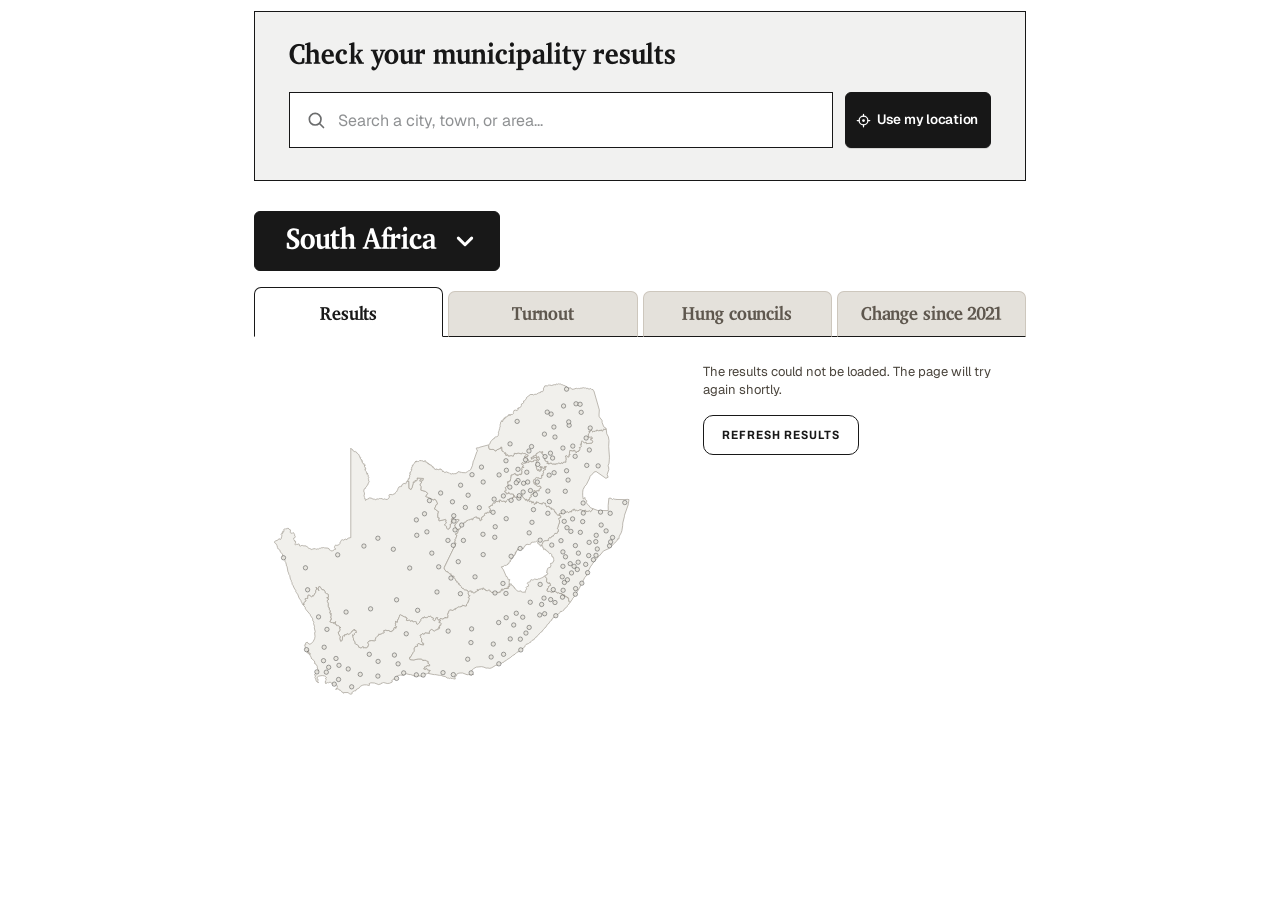
==== commit f9cefb5d: "Add files via upload" ====
--- a/graphic.html
+++ b/graphic.html
@@ -39,7 +39,7 @@
 })();
 </script>
 <script src="export.js?v=2"></script>
-<script src="embed.js?v=6"></script>
+<script src="embed.js?v=8"></script>
 <script src="embed-fit.js?v=8"></script>
 </body>
 </html>
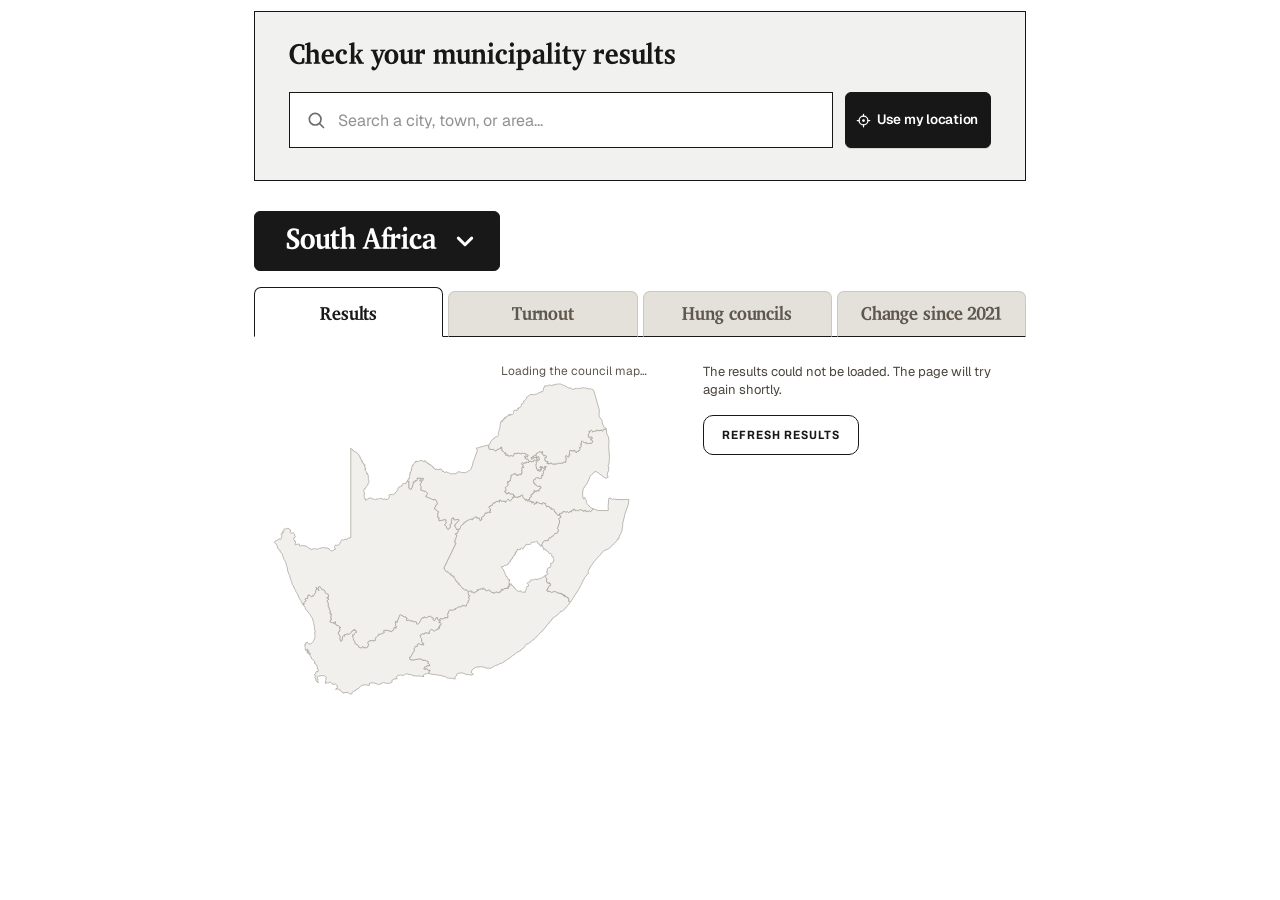
==== commit 5d80b748: "Add files via upload" ====
--- a/graphic.html
+++ b/graphic.html
@@ -5,13 +5,13 @@
 <meta name="viewport" content="width=device-width, initial-scale=1">
 <meta name="robots" content="noindex">
 <title>Elections 2026 · Daily Maverick</title>
-<link rel="stylesheet" href="hub/elections-hub-post-v26.css">
+<link rel="stylesheet" href="hub/elections-hub-post-v26.css?v=2">
 <style>@font-face{font-family:"DM Custom";src:url("fonts/DMCustomMar2026-V2-Bold.woff2") format("woff2");font-weight:700;font-style:normal;font-display:swap}</style>
-<link rel="stylesheet" href="embed.css?v=6">
-<link rel="stylesheet" href="embed-fit.css?v=11">
+<link rel="stylesheet" href="embed.css?v=28">
+<link rel="stylesheet" href="embed-fit.css?v=19">
 <script src="config.js"></script>
-<script src="graphics.js"></script>
-<script src="embed-boot.js?v=3"></script>
+<script src="graphics.js?v=7"></script>
+<script src="embed-boot.js?v=7"></script>
 </head>
 <body>
 <!-- One graphic of the Elections Hub (post-elections v26), picked by the address: see README.md. The markup is the hub's (the municipality finder and the results tabs), without its mastheads, story feeds and buttons; embed.js adds the title, the count's progress and the credit around the graphic. -->
@@ -27,19 +27,18 @@
 <script type="application/json" id="eh-sittings">{}</script>
 </div>
 <script>
-/* the settings in config.js on the hub's root, then the hub: the live build, or the preview build for the sample count and the 2021 results */
+/* the settings in config.js on the hub's root, then the hub's live build */
 (function () {
-  var C = window.EHX_CONFIG || {}, X = window.EHX || {}, r = document.getElementById('dm-eh'), q = new URL(location.href).searchParams, dec = C.declared || '';
-  if (X.data === 'sample') dec = q.get('decl') === '1' ? q.get('now') || '2026-11-05' : '';
-  if (dec) r.setAttribute('data-declared', dec);
+  var C = window.EHX_CONFIG || {}, r = document.getElementById('dm-eh');
+  if (C.declared) r.setAttribute('data-declared', C.declared);
   if (C.deadline) r.setAttribute('data-deadline', C.deadline);
   if (C.votingDay) r.setAttribute('data-voting-day', C.votingDay);
   if (C.sittings && Object.keys(C.sittings).length) document.getElementById('eh-sittings').textContent = JSON.stringify(C.sittings);
-  document.write('<script src="hub/elections-hub-post-v26' + (X.build === 'preview' ? '-preview' : '') + '.js?v=3"><\/script>');
 })();
 </script>
+<script src="hub/elections-hub-post-v26.js?v=5"></script>
 <script src="export.js?v=2"></script>
-<script src="embed.js?v=8"></script>
-<script src="embed-fit.js?v=8"></script>
+<script src="embed.js?v=24"></script>
+<script src="embed-fit.js?v=17"></script>
 </body>
 </html>
--- a/hub/elections-hub-post-v26.css
+++ b/hub/elections-hub-post-v26.css
@@ -2537,6 +2537,7 @@
 #dm-eh .res-map-svg .res-tip.is-pin{pointer-events:auto}
 #dm-eh .res-tip .res-tip-go{grid-column:1/-1;position:relative;display:flex;align-items:center;justify-content:center;width:100%;height:34px;margin:8px 0 0;padding:0 12px;background:#fff;border:0;border-radius:3px;color:#181818;font-family:Archivo,"Helvetica Neue",Arial,sans-serif;font-stretch:87.5%;font-size:11px;font-weight:700;letter-spacing:.08em;line-height:1;text-transform:uppercase;white-space:nowrap;cursor:pointer;-webkit-tap-highlight-color:transparent;transition:background-color .12s ease}
 #dm-eh .res-tip .res-tip-go::after{content:"";position:absolute;inset:-7px -8px}
+@media (hover: hover){#dm-eh .res-tip .res-tip-go:hover{background:#e9e9e9}}
 #dm-eh .res-tip .res-tip-go:active{background:#d4d4d4;transition-duration:0s}
 #dm-eh .res-tip .res-tip-go:focus-visible{outline:2px solid #fff;outline-offset:2px}
 #dm-eh .hm-svg .hm-tap{visibility:hidden;fill:rgba(0,0,0,.16);stroke:#181818;stroke-width:1.5px;pointer-events:none;transform:translateY(calc(var(--lift,0) * var(--u,.45) * -1px))}
--- a/embed.css
+++ b/embed.css
@@ -16,11 +16,9 @@
 /* the head: the title on the left, the count's box on the right */
 html.ehx-on #dm-eh .ehx-headrow{display:grid;grid-template-columns:minmax(0,1fr) minmax(220px,280px);align-items:center;column-gap:24px;margin:0 0 20px}
 html.ehx-on #dm-eh .ehx-head{min-width:0;margin:0}
-html.ehx-on #dm-eh .ehx-head .k{display:flex;flex-wrap:wrap;align-items:center;gap:4px 8px;margin:0 0 5px;font:700 11px/1.2 var(--font-ui);letter-spacing:.12em;text-transform:uppercase;color:#6B6C6D}
-html.ehx-on #dm-eh .ehx-head .t{display:block;margin:0;font:700 26px/1.12 var(--font-display);letter-spacing:.005em;color:#171717;text-wrap:balance}
-@media (max-width:480px){html.ehx-on #dm-eh .ehx-head .t{font-size:23px}}
-html.ehx-on #dm-eh .ehx-tag{display:inline-block;padding:2px 6px 1px;border-radius:3px;background:#171717;color:#fff;font:700 10px/1.4 var(--font-ui);letter-spacing:.08em;text-transform:uppercase}
-html.ehx-on #dm-eh .ehx-tag[hidden]{display:none}
+html.ehx-on #dm-eh .ehx-head .k{display:flex;flex-wrap:wrap;align-items:center;gap:4px 8px;margin:0 0 5px;font:700 13px/1.2 var(--font-ui);letter-spacing:.08em;text-transform:uppercase;color:#414343}
+html.ehx-on #dm-eh .ehx-head .t{display:block;margin:0;font:700 34px/1.12 var(--font-display);letter-spacing:.005em;color:#171717;text-wrap:balance}
+@media (max-width:480px){html.ehx-on #dm-eh .ehx-head .t{font-size:28px}}
 
 /* where the count stands, in the hub's count box (post-elections v30: its masthead's three states, its results tabs' box). Counting in red,
    with the share of voting districts counted, its bar and the voting districts; Count complete in charcoal, the results provisional until
@@ -34,31 +32,33 @@
 html.ehx-on #dm-eh .ehx-status > .mf-decl.is-idle{background:#F2F2F2}
 html.ehx-on #dm-eh .ehx-status > .mf-decl.is-idle .st{color:#414343}
 html.ehx-on #dm-eh .ehx-status > .mf-decl.is-idle .sub{color:#6B6C6D}
-/* phones: the title and the box side by side, half each (the hub's area dropdown and count box, v23). In the red box the status on top,
-   the bar with the share beside it, then the voting districts (the hub's black banner on phones, v23.22) */
+/* phones: the title and the box side by side, half each (the hub's area dropdown and count box, v23). In the red box, compact: the status
+   and the share on one line, the bar the box's full width under them, then the voting districts. Narrow phones: the line's type smaller */
 @media (max-width:480px){
 html.ehx-on #dm-eh .ehx-headrow{grid-template-columns:repeat(2,minmax(0,1fr));column-gap:12px}
 html.ehx-on #dm-eh .ehx-status > .mf-decl{min-height:64px;container-type:inline-size}
-html.ehx-on #dm-eh .ehx-status > .is-live{grid-template-columns:minmax(0,1fr) auto;grid-template-areas:"st st" "trk pct" "sub sub";gap:7px 8px;padding:10px 12px 11px}
+html.ehx-on #dm-eh .ehx-status > .is-live{grid-template-columns:minmax(0,1fr) auto;grid-template-areas:"st pct" "trk trk" "sub sub";align-items:center;gap:5px 6px;padding:8px 10px}
 html.ehx-on #dm-eh .ehx-status > .is-live .mf-decl-row{display:contents}
-html.ehx-on #dm-eh .ehx-status > .is-live .st{grid-area:st}
-html.ehx-on #dm-eh .ehx-status > .is-live .mf-decl-row > b{grid-area:pct;font-size:17px}
+html.ehx-on #dm-eh .ehx-status > .is-live .st{grid-area:st;font-size:clamp(9px,calc(100cqw / 13),10.5px)}
+html.ehx-on #dm-eh .ehx-status > .is-live .mf-decl-row > b{grid-area:pct;font-size:clamp(13px,calc(100cqw / 9.6),15px)}
 html.ehx-on #dm-eh .ehx-status > .is-live .trk{grid-area:trk}
-html.ehx-on #dm-eh .ehx-status > .is-live .sub{grid-area:sub;text-align:left;font-size:11px;line-height:1.3;text-wrap:balance}
+html.ehx-on #dm-eh .ehx-status > .is-live .sub{grid-area:sub;text-align:center;font-size:10.5px;line-height:1.25;text-wrap:balance}
 html.ehx-on #dm-eh .ehx-status > .ehx-done{padding:9px 10px}
 html.ehx-on #dm-eh .ehx-status > .ehx-done .st{min-width:0;font-size:clamp(9px,calc((100cqw - 13px) / 11),10.5px);white-space:normal;text-wrap:balance}
 }
 
-/* the credit: the source, the link to the hub, the masthead */
-html.ehx-on #dm-eh .ehx-foot{display:flex;flex-wrap:wrap;align-items:center;justify-content:space-between;gap:8px 20px;margin:20px 0 0;padding:12px 0 14px;border-top:1px solid #E9E9E9;font:400 12px/1.4 var(--font-ui);color:#6B6C6D}
-html.ehx-on #dm-eh .ehx-foot .src{flex:1 1 260px;min-width:0}
-html.ehx-on #dm-eh .ehx-foot a.more{color:#171717;font-weight:600;text-decoration:underline;text-decoration-color:#D4D4D4;text-underline-offset:3px;white-space:nowrap}
+/* the credit: the link to the hub (its address in an image), the masthead on the right (the hub's 2026 masthead, the red line through the wings) */
+html.ehx-on #dm-eh .ehx-foot{display:flex;align-items:center;justify-content:space-between;gap:20px;margin:20px 0 0;padding:12px 0 14px;border-top:1px solid #E9E9E9;font:400 11px/1.4 var(--font-ui);color:#6B6C6D}
+html.ehx-on #dm-eh .ehx-foot .lnk{flex:0 1 auto;min-width:0}
+html.ehx-on #dm-eh .ehx-foot a.more{color:#171717;font-weight:600;text-decoration:underline;text-decoration-color:#D4D4D4;text-underline-offset:3px}
 html.ehx-on #dm-eh .ehx-foot a.more:hover{color:#CA2828;text-decoration-color:currentColor}
-html.ehx-on #dm-eh .ehx-foot .logo{flex:none;display:block;line-height:0;margin-left:auto}
-html.ehx-on #dm-eh .ehx-foot .logo img{display:block;height:15px;width:auto}
-html.ehx-on #dm-eh .ehx-foot .at,html.ehx-on #dm-eh .ehx-foot .url{display:none}
-html.is-snap #dm-eh .ehx-foot .live,html.is-snap #dm-eh .ehx-foot a.more{display:none}
-html.is-snap #dm-eh .ehx-foot .at,html.is-snap #dm-eh .ehx-foot .url{display:inline}
+html.ehx-on #dm-eh .ehx-foot .logo{flex:none;display:block;line-height:0}
+html.ehx-on #dm-eh .ehx-foot .logo img{display:block;height:28px;width:auto}
+@media (max-width:600px){html.ehx-on #dm-eh .ehx-foot{gap:10px}html.ehx-on #dm-eh .ehx-foot .logo img{height:20px}}
+@media (max-width:350px){html.ehx-on #dm-eh .ehx-foot .logo img{height:17px}}
+html.ehx-on #dm-eh .ehx-foot .url{display:none}
+html.is-snap #dm-eh .ehx-foot a.more{display:none}
+html.is-snap #dm-eh .ehx-foot .url{display:inline}
 
 /* ---- South Africa and the provinces: one tab's panel, without the tabs and the area dropdown over them ---- */
 html.ehx-nat #dm-eh .eh-hero{display:none!important}
@@ -81,18 +81,31 @@
 html.ehx-muni #dm-eh .eh-hero-inner{display:block!important;padding:0!important;max-width:none}
 html.ehx-muni #dm-eh .mf-widget{border:0!important;max-width:none;background:none}
 html.ehx-muni #dm-eh .mf-search,html.ehx-muni #dm-eh .mf-stories,html.ehx-muni #dm-eh #mf-ward-share,html.ehx-muni #dm-eh .mf-ward-help,html.ehx-muni #dm-eh .wg-acts,html.ehx-muni #dm-eh .mf-wa{display:none!important}
+/* v3.5 · Share on WhatsApp in the interactive ward graphics (Ward result, All ward results with finder): the hub's button in the ward box, to the right of the winner or the leader, as on the hub; on phones under them, over the source line (the hub has it over its ward dropdown there). embed.js points its link at the ward on the hub. Not in a still graphic. */
+html.ehx-muni:not(.ehx-still)[data-embed="ward"] #dm-eh #mf-wardgov .wg-acts,html.ehx-muni:not(.ehx-still)[data-embed="wardpick"] #dm-eh #mf-wardgov .wg-acts{display:flex!important}
+@media (max-width: 640px){html.ehx-muni[data-embed="ward"] #dm-eh #mf-wardgov .wg-acts,html.ehx-muni[data-embed="wardpick"] #dm-eh #mf-wardgov .wg-acts{align-items:flex-start;width:auto}html.ehx-muni[data-embed="ward"] #dm-eh #mf-wardgov .wg-acts .mf-wa-btn,html.ehx-muni[data-embed="wardpick"] #dm-eh #mf-wardgov .wg-acts .mf-wa-btn{width:auto;gap:16px}html.ehx-muni[data-embed="ward"] #dm-eh #mf-wardgov .wg-acts + .wg-src,html.ehx-muni[data-embed="wardpick"] #dm-eh #mf-wardgov .wg-acts + .wg-src{margin-top:14px}}
 html.ehx-muni #dm-eh .mf-file-inner-body{padding:0!important}
 html.ehx-muni #dm-eh .mf-file-body{display:block}
 html.ehx-muni #dm-eh .mf-file-left{max-width:none;width:auto}
 html.ehx-muni #dm-eh .mf-ward{padding-top:0!important;margin-top:0}
-html.ehx-muni:not([data-embed="council"]) #dm-eh .mf-file-banner{display:none!important}
-html[data-embed="council"] #dm-eh .mf-file-inner-body{display:none!important}
-html[data-embed="council"] #dm-eh .mf-file-banner{border-radius:6px}
+html.ehx-muni #dm-eh .mf-file-banner{display:none!important}
 html[data-embed="seats"] #dm-eh .mf-res-tbl,html[data-embed="coalition"] #dm-eh .mf-res-tbl,html[data-embed="seats"] #dm-eh .mf-ward,html[data-embed="coalition"] #dm-eh .mf-ward{display:none!important}
 html[data-embed="votes"] #dm-eh .mf-res-seats,html[data-embed="votes"] #dm-eh .mf-ward{display:none!important}
 html[data-embed="wards"] #dm-eh #mf-file-body,html[data-embed="wards"] #dm-eh .mf-ward > :not(.mf-wmap--res),html[data-embed="wards"] #dm-eh .mf-wm-tabs{display:none!important}
 html[data-embed="wards"] #dm-eh .mf-wm-panel{border:0;border-radius:0;padding:0 0 4px}
+/* the key under the map at every width (embed-boot.js X.wmStack): the view is fixed, so only its own facts take room, as on a phone */
+html[data-embed="wards"] #dm-eh .mf-wm-grid:not(.has-side) .mf-wm-side{position:relative}html[data-embed="wards"] #dm-eh .mf-wm-grid:not(.has-side) .mf-wm-pane:not(.is-on){position:absolute;top:0;left:0;right:0}
 html[data-embed="ward"] #dm-eh #mf-file-body,html[data-embed="ward"] #dm-eh #mf-ward-row,html[data-embed="ward"] #dm-eh .mf-wmap{display:none!important}
+/* Ward result with ward finder: the hub's ward dropdown with its Use my location beside it (embed.js moves the button here); phones: under it */
+html[data-embed="wardpick"] #dm-eh #mf-file-body,html[data-embed="wardpick"] #dm-eh .mf-wmap{display:none!important}
+html[data-embed="wardpick"] #dm-eh .ehx-wfind{display:flex;align-items:stretch;gap:10px;margin:0 0 18px}
+html[data-embed="wardpick"] #dm-eh .ehx-wfind > .mf-ward-row{flex:1 1 auto;min-width:0}
+html[data-embed="wardpick"] #dm-eh .ehx-wfind > .mf-locate{flex:none;width:auto;height:auto;min-height:56px;padding:0 18px 0 15px;border-radius:4px;font-size:14px}
+html[data-embed="wardpick"] #dm-eh .ehx-wfind > .mf-locate[hidden]{display:none}
+html[data-embed="wardpick"] #dm-eh .mf-loc-msg,html[data-embed="wardpick"] #dm-eh .ehx-wnote{max-width:none;margin:-8px 0 18px;font-family:var(--font-ui);font-size:13.5px;line-height:1.45;color:var(--dm-ink-2);text-wrap:pretty}
+html[data-embed="wardpick"] #dm-eh .ehx-wnote b{color:var(--dm-ink-1)}
+html[data-embed="wardpick"] #dm-eh .ehx-wnote a{color:var(--dm-blue);font-weight:700;text-decoration:underline;text-underline-offset:2px;text-decoration-thickness:1px}
+@media (max-width:480px){html[data-embed="wardpick"] #dm-eh .ehx-wfind{flex-direction:column;gap:8px}html[data-embed="wardpick"] #dm-eh .ehx-wfind > .mf-locate{width:100%;min-height:48px}}
 
 /* ---- Coalition builder (library v2.1): one line on what a coalition takes with Start again beside it, then the council's half circle, the
    tally in its middle, and the parties to pick. None of the municipal file's own parts around it: the Hung council banner, the box and its
@@ -101,7 +114,7 @@
 html.ehx-on #dm-eh .ehx-coal[hidden]{display:none}
 html.ehx-on #dm-eh .ehx-coal-t{flex:1 1 auto;min-width:0;max-width:640px;margin:0;font:400 15px/1.45 var(--font-ui);color:#414343;text-wrap:pretty}
 html.ehx-on #dm-eh .ehx-coal-t b{font-weight:600;color:#171717}
-html.ehx-on #dm-eh .ehx-coal-clr{flex:none;position:relative;display:inline-flex;align-items:center;gap:7px;height:34px;margin:-6px 0 0;padding:0 13px 0 11px;border:1px solid #171717;border-radius:4px;background:#fff;color:#171717;font:700 12.5px/1 var(--font-ui);letter-spacing:.02em;white-space:nowrap;cursor:pointer;transition:background-color .15s ease,color .15s ease,border-color .15s ease}
+html.ehx-on #dm-eh .ehx-coal-clr{flex:none;position:relative;display:inline-flex;align-items:center;justify-content:center;width:44px;height:44px;margin:-6px 0 0;padding:0;border:1px solid #171717;border-radius:4px;background:#fff;color:#171717;cursor:pointer;transition:background-color .15s ease,color .15s ease,border-color .15s ease}
 html.ehx-on #dm-eh .ehx-coal-clr::before{content:"";position:absolute;inset:-5px}
 html.ehx-on #dm-eh .ehx-coal-clr[hidden]{display:none}
 html.ehx-on #dm-eh .ehx-coal-clr svg{display:block;flex:none;fill:none;stroke:currentColor;stroke-width:2.1;stroke-linecap:round;stroke-linejoin:round}
@@ -109,13 +122,18 @@
 @media (hover:hover){html.ehx-on #dm-eh .ehx-coal-clr:not(:disabled):hover{background:#171717;color:#fff}}
 html.ehx-on #dm-eh .ehx-coal-clr:active:not(:disabled){background:#414343;border-color:#414343;color:#fff;transition-duration:0s}
 html.ehx-on #dm-eh .ehx-coal-clr:focus-visible{outline:2px solid #D33D3D;outline-offset:2px}
+/* v3.1 · a hung council: no line, Start again alone at the top right, in the Majority flag's room over the half circle, taking no room of its own */
+html.ehx-on #dm-eh .ehx-coal.is-bare{position:relative;z-index:3;height:0;margin:0;justify-content:flex-end}
+html.ehx-on #dm-eh .ehx-coal.is-bare .ehx-coal-clr{margin-top:0}
 @media (max-width:480px){
 html.ehx-on #dm-eh .ehx-coal{gap:12px}
 html.ehx-on #dm-eh .ehx-coal-t{font-size:14px}
-html.ehx-on #dm-eh .ehx-coal-clr{width:38px;height:38px;margin:-4px 0 0;padding:0;justify-content:center}
-html.ehx-on #dm-eh .ehx-coal-clr svg{width:18px;height:18px}
-html.ehx-on #dm-eh .ehx-coal-clr span{position:absolute;width:1px;height:1px;overflow:hidden;clip:rect(0 0 0 0);white-space:nowrap}
-}
+}
+/* v3.1 · the half circle as large as the room allows at any council size (embed-fit.js: --ehx-fw its width, --ehx-kn and --ehx-kt the
+   number's and the line in the hole's scale over the hub's, the line kept to 20px at most) */
+html[data-embed="coalition"] #dm-eh .mf-res-board.ehx-sized .ehh-fig{width:min(100%,var(--ehx-fw))!important}
+html[data-embed="coalition"] #dm-eh .mf-res-board.ehx-sized .ehh-mid{font-size:calc(48px * var(--ehx-kn))!important}
+html[data-embed="coalition"] #dm-eh .mf-res-board.ehx-sized .ehh-tip{font-size:max(12px,calc(16px * var(--ehx-kt)))!important}
 html[data-embed="coalition"] #dm-eh .eh-dl,html[data-embed="coalition"] #dm-eh .mf-seat-head,html[data-embed="coalition"] #dm-eh .mf-board-cap,html[data-embed="coalition"] #dm-eh .mf-v4-ag-head{display:none!important}
 html[data-embed="coalition"] #dm-eh .mf-seat-box{margin:0;padding:0;border:0;border-radius:0;background:none}
 /* the hub's rule over a section that follows its (hidden) note: no hairline and no room over the seats */
@@ -123,10 +141,14 @@
 /* room over the half circle for the Majority flag, at every width and in every state, so nothing moves when a coalition reaches one */
 html[data-embed="coalition"] #dm-eh .mf-seat-box .mf-res-board{margin:0 auto;padding-top:44px}
 html[data-embed="coalition"] #dm-eh .mf-seat-box .mf-res-board .ehh-stage{margin-top:0!important}
-/* the parties a little closer than on the hub, so a council with many of them keeps the half circle large (embed-fit.js draws it smaller
-   only where they still need the room) */
-html[data-embed="coalition"] #dm-eh .mf-coal-row{gap:10px 14px;margin-top:16px;padding-bottom:4px}
-@media (max-width:640px){html[data-embed="coalition"] #dm-eh .mf-coal-row{gap:8px 12px;margin-top:12px;padding-bottom:2px}}
+/* the parties a little closer to each other than on the hub, 36px under the half circle (28px on a phone; v3.3), clear of the coalition's
+   seats of the majority needed. v3.3: embed-fit.js breaks the rows (.ehx-br, a line of its own as tall as the gap between rows; --ehx-rg) */
+html[data-embed="coalition"] #dm-eh .mf-coal-row{--ehx-rg:calc(10px * var(--ehx-kc,1));gap:var(--ehx-rg) calc(14px * var(--ehx-kc,1));margin-top:36px;padding-bottom:4px}
+@media (max-width:640px){html[data-embed="coalition"] #dm-eh .mf-coal-row{--ehx-rg:calc(8px * var(--ehx-kc,1));gap:var(--ehx-rg) calc(12px * var(--ehx-kc,1));margin-top:28px;padding-bottom:2px}}
+html[data-embed="coalition"] #dm-eh .mf-coal-row[data-ehx-bal]{row-gap:0}
+html[data-embed="coalition"] #dm-eh .mf-coal-row > .ehx-br{flex:0 0 100%;height:var(--ehx-rg);margin:0;padding:0}
+/* v3.2 · the parties' buttons as large as the room under the half circle allows (embed-fit.js: --ehx-kc, 1.8 times the hub's at most) */
+html[data-embed="coalition"] #dm-eh .mf-coal-row .mf-cp{zoom:var(--ehx-kc,1)}
 
 /* ---- no votes counted yet, or no answer from the feed: the count's box says so, the hub's own note under it would repeat it ---- */
 html.ehx-on[data-k="waiting"] #dm-eh .mf-res-msg,html.ehx-on[data-k="error"] #dm-eh .mf-res-msg,html.ehx-on[data-k="waiting"] #dm-eh #res-stand > .res-sub{display:none!important}
@@ -135,5 +157,94 @@
 html.ehx-on[data-k="waiting"] #dm-eh #mf-res,html.ehx-on[data-k="error"] #dm-eh #mf-res{min-height:0!important}
 
 /* ---- while an image is taken: no controls that do nothing on paper ---- */
-html.is-snap #dm-eh .res-zoom,html.is-snap #dm-eh .eh-hung-go,html.is-snap #dm-eh .mf-cb-side,html.is-snap #dm-eh .ehx-coal-clr{visibility:hidden}
+html.is-snap #dm-eh .res-zoom,html.is-snap #dm-eh .eh-hung-go,html.is-snap #dm-eh .mf-cb-side,html.is-snap #dm-eh .ehx-coal-clr,html.ehx-still #dm-eh .res-zoom,html.ehx-still #dm-eh .eh-hung-go,html.ehx-still #dm-eh .mf-cb-side{visibility:hidden}
 html.is-snap #dm-eh .res-tip,html.is-snap #dm-eh .res-refresh,html.is-snap #dm-eh .mf-res-more{display:none!important}
+
+/* ---- Still graphics (&mode=still, the library's PNG images): the card as tall as everything in it, nothing that needs a pointer (no
+   tooltips, no ? buttons, no rows that open), every party in every list; the time of the figures under the count's box, their source in the credit ---- */
+html.ehx-still #dm-eh{pointer-events:none}
+html.ehx-still #dm-eh .res-tip,html.ehx-still #dm-eh .res-refresh,html.ehx-still #dm-eh .mf-res-more,html.ehx-still #dm-eh .mf-wm-tip,html.ehx-still #dm-eh .cs-info,html.ehx-still #dm-eh .cs-info-pop{display:none!important}
+/* v3.4 · party support as on the hub: the five largest parties, then Others (the rest together), shut */
+html.ehx-still #dm-eh .res-stand .res-ps tbody tr.is-oth{display:none}
+html.ehx-still #dm-eh .res-stand .res-ps .oth-chev{display:none}
+html.ehx-still #dm-eh .ehx-foot{align-items:flex-end}
+html.ehx-still #dm-eh .ehx-foot .lnk{display:flex;flex-direction:column;gap:3px}
+html.ehx-still #dm-eh .ehx-foot a.more{display:none}
+/* the time of the figures right under the count's box, centred on it */
+html.ehx-still #dm-eh .ehx-side{min-width:0;display:flex;flex-direction:column;gap:8px}
+html.ehx-still #dm-eh .ehx-asat{margin:0;font:600 12px/1.35 var(--font-ui);color:#171717;text-align:center;text-wrap:balance}
+html.ehx-still #dm-eh .ehx-asat:empty{display:none}
+html.ehx-still #dm-eh .ehx-foot .url{display:inline}
+/* ---- v3.4 · still graphics, shorter and never cut off ---- */
+/* no list scrolls sideways in an image; the arrows that open a council (Results by council, Change since 2021: councils) do nothing on paper */
+html.ehx-still #dm-eh :is(.mf-res-tw,.res-tw){overflow:visible}
+/* the hub keeps room under a list's rows for a row that rises under the pointer and takes it back with a negative margin; an image's copy
+   lays that out a little lower, and the credit's foot came out cut off. A still has neither (its rows never rise) */
+html.ehx-still #dm-eh .mf-res-tw{margin-top:0;margin-bottom:0;padding-bottom:0}
+html.ehx-still #dm-eh .mf-res-tbl .mf-res-tw{margin-left:0;margin-right:0;padding-left:0;padding-right:0}
+@media (min-width:641px){html.ehx-still #dm-eh .mf-res-tbl .mf-res-tw{padding-left:13px;padding-right:13px}}
+html.ehx-still #dm-eh .res-table .go{display:none}
+/* Votes by party: one line a party. The ward and PR split under a bar shows only on a row the pointer opens; unseen, it still took its
+   room, widening the share column past the card (the bar to scroll it sideways, the seats cut off) and making every row taller */
+html.ehx-still #dm-eh .mf-res-tbl .mf-res-table :is(.shs,.shk){display:none}
+html.ehx-still #dm-eh .mf-res-tbl .mf-res-table .shw{transform:none}
+html.ehx-still #dm-eh .mf-res-tbl .mf-res-table tbody th.p{white-space:normal}
+/* the rows left out of a list (embed.js: Votes by party keeps every party with seats on the council, a ward's result the candidates of
+   those parties and any other with 5% of the ward's votes), and the row that puts them together, Others, with how many it holds */
+html.ehx-still #dm-eh .mf-res-table tbody tr.ehx-cut{display:none!important}
+html.ehx-still #dm-eh .mf-res-table tbody tr.ehx-oth .pn{display:flex;flex-direction:column;min-width:0}
+html.ehx-still #dm-eh .mf-res-table tbody tr.ehx-oth .pn span.ehx-n{display:block;margin-top:2px;font-size:12.5px;line-height:1.2;color:#5e574e;white-space:nowrap}
+/* Hung councils, the list: one line a council (its name, the largest party, the seats it is short of a majority) under its province. The
+   tag (Provisional, Declared) only where the list has both (embed.js: .ehx-hmix): otherwise the count's box says it for every council */
+html.ehx-still #dm-eh .eh-hung-h3{margin:28px 0 8px;font-size:22px}
+html.ehx-still #dm-eh .eh-hung-pv:first-child > .eh-hung-h3{margin-top:0}
+html.ehx-still #dm-eh .eh-hung-list{border-top:0}
+html.ehx-still[data-embed="hung"][data-view="list"] #dm-eh .hm-rest{margin-top:0}
+html.ehx-still #dm-eh :is(.eh-hung-hd,.eh-hung-list > .eh-hung-row){display:grid;grid-template-columns:minmax(0,1fr) 112px 158px;align-items:baseline;gap:3px 12px}
+html.ehx-still #dm-eh .eh-hung-hd{align-items:end;padding:0 0 8px;border-bottom:1px solid #181818;white-space:normal}
+html.ehx-still #dm-eh .eh-hung-hd > span:nth-child(2),html.ehx-still #dm-eh .eh-hung-hd > span:nth-child(5){display:none}
+html.ehx-still #dm-eh .eh-hung-hd > span:nth-child(4){text-align:right}
+html.ehx-still #dm-eh .eh-hung-list > .eh-hung-row{padding:7px 0;font-size:14.5px}
+html.ehx-still #dm-eh .eh-hung-row::before{content:none}
+html.ehx-still #dm-eh .eh-hung-row > .eh-hung-nm{grid-column:1;grid-row:1;display:block}
+html.ehx-still #dm-eh .eh-hung-row > .eh-hung-lead{grid-column:2;grid-row:1}
+html.ehx-still #dm-eh .eh-hung-row > .eh-hung-need{grid-column:3;grid-row:1;text-align:right}
+html.ehx-still #dm-eh .eh-hung-row .eh-hung-need .k{display:none}
+html.ehx-still #dm-eh .eh-hung-row > :is(.eh-hung-go,.eh-hung-st){display:none}
+html.ehx-still #dm-eh .eh-hung-body.ehx-hmix .eh-hung-row > .eh-hung-st{display:inline-flex;grid-column:1;grid-row:2;justify-self:start}
+@media (max-width:480px){
+html.ehx-still #dm-eh :is(.eh-hung-hd,.eh-hung-list > .eh-hung-row){grid-template-columns:minmax(0,1fr) 88px 62px;gap:3px 8px}
+html.ehx-still #dm-eh .eh-hung-hd > span:nth-child(4){font-size:0}
+html.ehx-still #dm-eh .eh-hung-hd > span:nth-child(4)::after{content:"Short";font-size:11px}
+}
+/* Change since 2021, the maps: 2021 and 2026 side by side from 480px wide, as in the embed (the hub stacks them under 861px) */
+@media (min-width:480px){
+html.ehx-still #dm-eh .eh-cmp-body > .res-grid.cmp-maps{grid-template-columns:repeat(2,minmax(0,1fr));column-gap:20px;row-gap:0;align-items:start}
+html.ehx-still #dm-eh .cmp-maps > .cmp-map > .res-map-head{margin-top:2px!important}
+}
+/* ---- Council seats: the box with its status tag (Provisional, Declared) and the council's half circle, none of the coalition builder (Who
+   can build a coalition in <council>?, the Hung council banner); under it every party with seats, its votes and its seats (embed.js), as
+   wide as the half circle at its widest. In the embed the rows scroll under their headings (embed-fit.js); in a still graphic every row shows ---- */
+html[data-embed="seats"] #dm-eh .mf-cb-side,html[data-embed="seats"] #dm-eh .eh-dl,html[data-embed="seats"] #dm-eh .mf-coal-row{display:none!important}
+html[data-embed="seats"] #dm-eh .eh-dl + .mf-seat-box{margin-top:0}
+/* the hub keeps room over a hung council's half circle on a phone for the Majority flag of a coalition; there is no coalition here */
+html[data-embed="seats"] #dm-eh .mf-seat-box .mf-res-board.can-coal .ehh-stage{margin-top:0!important}
+html[data-embed="seats"] #dm-eh .ehx-seats{max-width:600px;margin:16px auto 0;text-align:left;font-family:Geist,"Helvetica Neue",Arial,sans-serif;font-size:14.5px;line-height:1.3;color:#171717;font-variant-numeric:tabular-nums}
+html[data-embed="seats"] #dm-eh .ehx-seats-r{display:grid;grid-template-columns:minmax(0,1fr) 100px 56px;column-gap:12px;align-items:center}
+html[data-embed="seats"] #dm-eh .ehx-seats-h .ehx-seats-r{padding:0 8px 9px;border-bottom:3px solid #181818;font-family:Archivo,"Helvetica Neue",Arial,sans-serif;font-stretch:87.5%;font-size:11px;font-weight:700;letter-spacing:.08em;text-transform:uppercase;color:#5e574e;white-space:nowrap}
+html[data-embed="seats"] #dm-eh .ehx-seats-b .ehx-seats-r{padding:9px 8px;border-bottom:1px solid var(--dm-grey-1,#e3e3e3)}
+html[data-embed="seats"] #dm-eh .ehx-seats .n{text-align:right;white-space:nowrap}
+html[data-embed="seats"] #dm-eh .ehx-seats .p{display:flex;align-items:center;gap:10px;min-width:0}
+html[data-embed="seats"] #dm-eh .ehx-seats .p i{flex:none;width:12px;height:12px;border-radius:3px;box-shadow:inset 0 0 0 1px rgba(0,0,0,.16)}
+html[data-embed="seats"] #dm-eh .ehx-seats .p b{min-width:0;overflow:hidden;text-overflow:ellipsis;white-space:nowrap;font-weight:600}
+html[data-embed="seats"] #dm-eh .ehx-seats .v{color:#4a443c}
+html[data-embed="seats"] #dm-eh .ehx-seats .s{font-weight:700}
+/* the bar's gutter beside the rows (embed-fit.css): the headings keep over their columns */
+html[data-embed="seats"] #dm-eh .ehx-seats:has(> .ehx-seats-b[data-ehx-sc]) > .ehx-seats-h{padding-right:22px}
+@media (max-width:640px){
+html[data-embed="seats"] #dm-eh .ehx-seats{margin-top:14px;font-size:14px}
+html[data-embed="seats"] #dm-eh .ehx-seats-r{grid-template-columns:minmax(0,1fr) 84px 44px;column-gap:8px}
+html[data-embed="seats"] #dm-eh .ehx-seats-h .ehx-seats-r{padding:0 5px 8px}
+html[data-embed="seats"] #dm-eh .ehx-seats-b .ehx-seats-r{padding:8px 5px}
+html[data-embed="seats"] #dm-eh .ehx-seats .v{font-size:13px}
+}
--- a/embed-fit.css
+++ b/embed-fit.css
@@ -1,7 +1,7 @@
 /* embed-fit.css — the fixed-height embed (html.ehx-fit, the default): the card is exactly as tall as the frame (the embed code's height,
    the same on desktop and phones), the title, the count's progress and the credit keep their size, and the graphic takes the room between
-   them: maps are drawn to fit it (embed-fit.js sets their width from the room's height), lists show the rows that fit and a link to the
-   rest on the hub. Under 560px (a phone) the two maps of Change since 2021 become one map with a 2021 / 2026 switch. */
+   them: maps are drawn to fit it (embed-fit.js sets their width from the room's height), a list longer than its room scrolls in a
+   box of its own, every row in it. Under 560px (a phone) the two maps of Change since 2021 become one map with a 2021 / 2026 switch. */
 html.ehx-fit,html.ehx-fit body{height:100%;overflow:hidden}
 html.ehx-fit:not(.ehx-top) #dm-eh{height:100%}
 html.ehx-fit.ehx-top body{height:auto;overflow:auto}
@@ -17,14 +17,33 @@
 html.ehx-fit[data-embed="wards"] #dm-eh .mf-ward > *{width:100%;flex:none}
 html.ehx-fit #dm-eh .ehx-headrow{margin-bottom:16px}
 html.ehx-fit #dm-eh .ehx-foot{margin-top:14px;padding:10px 0 12px}
-@media (max-width:480px){html.ehx-fit #dm-eh .ehx-head .t{font-size:22px}html.ehx-fit #dm-eh .ehx-foot{font-size:11.5px;gap:6px 14px}}
-/* a row the room has no place for, and the link to the rest */
-html.ehx-fit #dm-eh [data-ehx-cut]{display:none!important}
-html.ehx-fit #dm-eh .ehx-more{display:flex;align-items:center;justify-content:space-between;gap:12px;margin:0;padding:11px 0 0;font:600 13px/1.3 var(--font-ui);color:#171717;text-decoration:none}
-html.ehx-fit #dm-eh .ehx-more[hidden]{display:none}
-html.ehx-fit #dm-eh .ehx-more .arr{flex:none;font-size:18px;line-height:1;color:#CA2828}
-html.ehx-fit #dm-eh .ehx-more:hover{color:#CA2828}
+@media (max-width:480px){html.ehx-fit #dm-eh .ehx-head .t{font-size:27px}html.ehx-fit #dm-eh .ehx-foot{font-size:10.5px}}
+/* a list longer than its room: every row, in a box that scrolls (embed-fit.js sets its height), under a bar of its own: a hairline track
+   and a thumb to drag, black under the pointer; the rows fade out at an edge with more beyond it */
 html.ehx-fit #dm-eh .mf-res-more{display:none!important}
+/* the hub pulls the votes table up 6px (room it gives a row that rises): in a box that scrolls, that would cut the top off the headings */
+html.ehx-fit #dm-eh .mf-res-tbl .mf-res-tw{margin-top:0}
+html.ehx-fit #dm-eh .ehx-scroll{box-sizing:border-box;overflow-x:hidden;overflow-y:auto;scrollbar-width:none}
+html.ehx-fit #dm-eh .ehx-scroll::-webkit-scrollbar{display:none}
+html.ehx-fit #dm-eh .ehx-scroll[data-ehx-sc]{padding-right:22px}
+html.ehx-fit #dm-eh .ehx-scroll[data-ehx-sc="dn"]{-webkit-mask-image:linear-gradient(to bottom,#000 calc(100% - 56px),transparent);mask-image:linear-gradient(to bottom,#000 calc(100% - 56px),transparent)}
+html.ehx-fit #dm-eh .ehx-scroll[data-ehx-sc="up"]{-webkit-mask-image:linear-gradient(to bottom,transparent,#000 36px);mask-image:linear-gradient(to bottom,transparent,#000 36px)}
+html.ehx-fit #dm-eh .ehx-scroll[data-ehx-sc="up dn"]{-webkit-mask-image:linear-gradient(to bottom,transparent,#000 36px,#000 calc(100% - 56px),transparent);mask-image:linear-gradient(to bottom,transparent,#000 36px,#000 calc(100% - 56px),transparent)}
+html.ehx-fit #dm-eh .ehx-fill > .ehx-sb{position:absolute;z-index:2;width:14px;margin:0;touch-action:none;cursor:pointer;-webkit-user-select:none;user-select:none}
+html.ehx-fit #dm-eh .ehx-fill > .ehx-sb[hidden]{display:none}
+html.ehx-fit #dm-eh .ehx-sb::before{content:"";position:absolute;top:0;bottom:0;left:6px;width:2px;border-radius:1px;background:#e7e3db}
+html.ehx-fit #dm-eh .ehx-sb > .ehx-th{position:absolute;top:0;left:5px;width:4px;border-radius:2px;background:#9b958b;transition:left .16s ease,width .16s ease,border-radius .16s ease,background-color .16s ease}
+html.ehx-fit #dm-eh .ehx-sb.is-hot > .ehx-th{background:#181818}
+html.ehx-fit #dm-eh .ehx-sb:hover > .ehx-th,html.ehx-fit #dm-eh .ehx-sb.is-drag > .ehx-th{left:4px;width:6px;border-radius:3px;background:#181818}
+@media (prefers-reduced-motion:reduce){html.ehx-fit #dm-eh .ehx-sb > .ehx-th{transition:none}}
+/* a row or a button that rises under the pointer (a white card a little out from it, a little larger, with its shadow) shows whole: the
+   parts that clip it (the graphic's room, a list's box) reach out to the card's padding, their own padding keeping everything in them
+   where it was; a list's bar stays at the list's edge (embed-fit.js reads --ehx-room) */
+html.ehx-fit #dm-eh{--ehx-room:22px}
+@media (max-width:480px){html.ehx-fit #dm-eh{--ehx-room:16px}}
+html.ehx-on.ehx-fit #dm-eh > .ehx-fill[class]{margin-left:calc(-1 * var(--ehx-room))!important;margin-right:calc(-1 * var(--ehx-room))!important;padding-left:var(--ehx-room)!important;padding-right:var(--ehx-room)!important}
+html.ehx-fit #dm-eh .ehx-fill .ehx-scroll{margin-left:calc(-1 * var(--ehx-room));margin-right:calc(-1 * var(--ehx-room));padding-left:var(--ehx-room);padding-right:var(--ehx-room)}
+html.ehx-fit #dm-eh .ehx-fill .ehx-scroll[data-ehx-sc]{padding-right:calc(var(--ehx-room) + 22px)}
 
 /* ---- South Africa and the provinces: the panel's column fills the room ----
    A map the hub draws afresh (it redraws its maps as the results come in) is never taller than its room, even before embed-fit.js has
@@ -52,12 +71,28 @@
 html.ehx-fit #dm-eh .res-stand .mf-res-table tbody tr:not(.is-oth) > th,html.ehx-fit #dm-eh .res-stand .mf-res-table tbody tr:not(.is-oth) > td{padding-top:5px;padding-bottom:5px}
 html.ehx-fit #dm-eh .res-stand .mf-res-table thead th{padding-bottom:6px}
 html.ehx-fit #dm-eh .res-stand .mf-res-tw{padding-bottom:0;margin-bottom:0}
+/* party support: every party in a row of its own (the hub's Others, and the parties it opens, stand in the list as the rest) */
+html.ehx-fit #dm-eh .res-stand .res-ps tbody tr.is-grp{display:none}
+html.ehx-fit #dm-eh .res-stand .res-ps tbody tr.is-oth > *{padding-top:5px;padding-bottom:5px;border-bottom-width:1px;line-height:inherit;visibility:visible;animation:none}
+html.ehx-fit #dm-eh .res-stand .res-ps tbody tr.is-oth > th{padding-left:0}
+html.ehx-fit #dm-eh .res-stand .res-ps tbody tr.is-oth > th::before{content:none}
+html.ehx-fit #dm-eh .res-stand .res-ps tbody tr.is-oth :is(.pc,.shb){height:auto;overflow:visible}
 /* the councils table and the hung councils' list: no heading room over them, the rows closer */
 html.ehx-fit #dm-eh .res-tbl .res-h3,html.ehx-fit #dm-eh .eh-hung-h3{margin-top:14px;font-size:19px}
 html.ehx-fit #dm-eh .res-tbl > .res-h3:first-child,html.ehx-fit #dm-eh .eh-hung-pv:first-child > .eh-hung-h3{margin-top:0}
 html.ehx-fit #dm-eh .res-tw{padding-bottom:0;margin-bottom:0}
 html.ehx-fit #dm-eh .res-table tbody th,html.ehx-fit #dm-eh .res-table tbody td{padding-top:8px;padding-bottom:8px}
 html.ehx-fit #dm-eh .eh-hung-row{padding-top:8px;padding-bottom:8px}
+/* Results by council: every column in the card's width, never a bar to scroll the table sideways. Its box does not scroll of its own;
+   641px and wider, the cells 6px apart and the arrow's column 18px; under the article column's 668px, the headings onto a second line
+   where the columns are short of room */
+html:is(.ehx-fit,.ehx-still) #dm-eh .res-tbl .res-tw{overflow:visible}
+@media (min-width:641px){
+html:is(.ehx-fit,.ehx-still) #dm-eh .res-tbl .res-table :is(th,td):not(.go){padding-left:6px;padding-right:6px}
+html:is(.ehx-fit,.ehx-still) #dm-eh .res-tbl .res-table tr > :first-child{padding-left:0}
+html:is(.ehx-fit,.ehx-still) #dm-eh .res-tbl .res-table .go{width:18px}
+}
+@media (min-width:641px) and (max-width:667px){html:is(.ehx-fit,.ehx-still) #dm-eh .res-tbl .res-table thead th{white-space:normal;vertical-align:bottom}}
 /* Change since 2021: the two maps beside each other, each taking the room's height; the note under them */
 html.ehx-fit #dm-eh .eh-cmp-body > .res-grid.cmp-maps{flex:1 1 auto;min-height:0;display:grid!important;grid-template-columns:repeat(2,minmax(0,1fr));grid-template-rows:minmax(0,1fr);column-gap:24px;align-items:stretch}
 html.ehx-fit #dm-eh .cmp-maps > .cmp-map{display:flex;flex-direction:column;min-height:0;margin:0}
@@ -83,7 +118,7 @@
 html.ehx-fit.ehx-muni #dm-eh .eh-hero{padding:0!important}
 html.ehx-fit.ehx-muni #dm-eh .mf-file-inner-body{padding-top:0!important}
 html.ehx-fit.ehx-muni #dm-eh .mf-wmap--res{margin-top:0}
-html.ehx-fit[data-embed="ward"] #dm-eh .mf-ward,html.ehx-fit[data-embed="wards"] #dm-eh .mf-ward{padding-top:0!important}
+html.ehx-fit[data-embed="ward"] #dm-eh .mf-ward,html.ehx-fit[data-embed="wardpick"] #dm-eh .mf-ward,html.ehx-fit[data-embed="wards"] #dm-eh .mf-ward{padding-top:0!important}
 /* Results by ward on a phone (the key under the map): the map's box takes the room the key leaves, the drawing scales into it (the hub draws
    it to the width, under a cap on its height; here the box's height is the room's, and the drawing keeps its shape inside it) */
 html.ehx-fit[data-embed="wards"] #dm-eh .eh-hero-inner,html.ehx-fit[data-embed="wards"] #dm-eh .eh-hero-inner > div,html.ehx-fit[data-embed="wards"] #dm-eh .mf-widget,html.ehx-fit[data-embed="wards"] #dm-eh .mf-file,html.ehx-fit[data-embed="wards"] #dm-eh .mf-file-inner-body,html.ehx-fit[data-embed="wards"] #dm-eh .mf-ward,html.ehx-fit[data-embed="wards"] #dm-eh .mf-wmap--res,html.ehx-fit[data-embed="wards"] #dm-eh .mf-wm-panel,html.ehx-fit[data-embed="wards"] #dm-eh .mf-wmap:not([data-view="cmp"]) .mf-wm-grid:not(.has-side){display:flex!important;flex-direction:column;flex:1 1 auto;min-height:0;width:auto;align-self:stretch}
@@ -92,9 +127,7 @@
 html.ehx-fit[data-embed="wards"] #dm-eh .mf-ward > .mf-wmap--res{flex:1 1 auto}
 html.ehx-fit[data-embed="wards"] #dm-eh .mf-wm-grid:not(.has-side) > .mf-wm-side,html.ehx-fit[data-embed="wards"] #dm-eh .mf-wm-cmp{flex:none}
 html.ehx-fit[data-embed="wards"] #dm-eh .mf-wm-grid.has-side{flex:none}
-html.ehx-fit[data-embed="ward"] #dm-eh .mf-wardpanel .wp-cands > .wp-lbl{margin-top:16px}
-/* the council banner stands in the middle of its room */
-html.ehx-fit[data-embed="council"] #dm-eh .eh-hero{justify-content:center}
+html.ehx-fit[data-embed="ward"] #dm-eh .mf-wardpanel .wp-cands > .wp-lbl,html.ehx-fit[data-embed="wardpick"] #dm-eh .mf-wardpanel .wp-cands > .wp-lbl{margin-top:16px}
 /* the Coalition builder: the half circle and its parties in the middle of the room under the line (safe: at the top if they ever need more
    room than there is) */
 html.ehx-fit[data-embed="coalition"] #dm-eh .eh-hero{justify-content:center;justify-content:safe center}
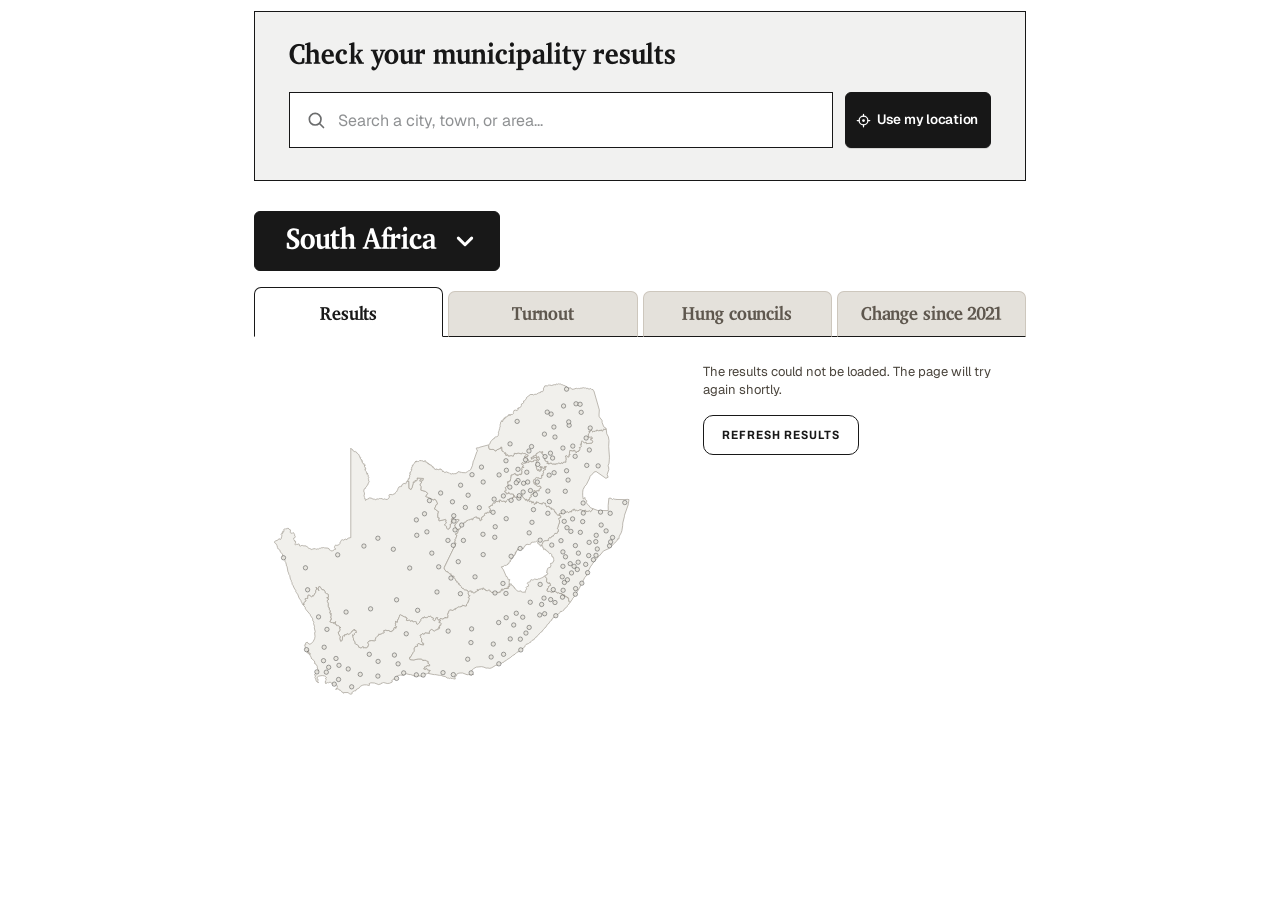
==== commit 60879237: "Add files via upload" ====
--- a/graphic.html
+++ b/graphic.html
@@ -7,11 +7,11 @@
 <title>Elections 2026 · Daily Maverick</title>
 <link rel="stylesheet" href="hub/elections-hub-post-v26.css?v=2">
 <style>@font-face{font-family:"DM Custom";src:url("fonts/DMCustomMar2026-V2-Bold.woff2") format("woff2");font-weight:700;font-style:normal;font-display:swap}</style>
-<link rel="stylesheet" href="embed.css?v=28">
-<link rel="stylesheet" href="embed-fit.css?v=19">
+<link rel="stylesheet" href="embed.css?v=34">
+<link rel="stylesheet" href="embed-fit.css?v=21">
 <script src="config.js"></script>
-<script src="graphics.js?v=7"></script>
-<script src="embed-boot.js?v=7"></script>
+<script src="graphics.js?v=11"></script>
+<script src="embed-boot.js?v=6"></script>
 </head>
 <body>
 <!-- One graphic of the Elections Hub (post-elections v26), picked by the address: see README.md. The markup is the hub's (the municipality finder and the results tabs), without its mastheads, story feeds and buttons; embed.js adds the title, the count's progress and the credit around the graphic. -->
@@ -27,18 +27,19 @@
 <script type="application/json" id="eh-sittings">{}</script>
 </div>
 <script>
-/* the settings in config.js on the hub's root, then the hub's live build */
+/* the settings in config.js on the hub's root, then the hub: the live build, or the preview build for the sample count and the 2021 results */
 (function () {
-  var C = window.EHX_CONFIG || {}, r = document.getElementById('dm-eh');
-  if (C.declared) r.setAttribute('data-declared', C.declared);
+  var C = window.EHX_CONFIG || {}, X = window.EHX || {}, r = document.getElementById('dm-eh'), q = new URL(location.href).searchParams, dec = C.declared || '';
+  if (X.data === 'sample') dec = q.get('decl') === '1' ? q.get('now') || '2026-11-05' : '';
+  if (dec) r.setAttribute('data-declared', dec);
   if (C.deadline) r.setAttribute('data-deadline', C.deadline);
   if (C.votingDay) r.setAttribute('data-voting-day', C.votingDay);
   if (C.sittings && Object.keys(C.sittings).length) document.getElementById('eh-sittings').textContent = JSON.stringify(C.sittings);
+  document.write('<script src="hub/elections-hub-post-v26' + (X.build === 'preview' ? '-preview' : '') + '.js?v=6"><\/script>');
 })();
 </script>
-<script src="hub/elections-hub-post-v26.js?v=5"></script>
 <script src="export.js?v=2"></script>
-<script src="embed.js?v=24"></script>
-<script src="embed-fit.js?v=17"></script>
+<script src="embed.js?v=26"></script>
+<script src="embed-fit.js?v=23"></script>
 </body>
 </html>
--- a/embed.css
+++ b/embed.css
@@ -6,7 +6,7 @@
 /* opened on its own (the link in a browser tab): the card on the library's grey */
 html.ehx-top body{background:#F2F2F2;padding:24px 16px 40px}
 html.ehx-top #dm-eh{max-width:1100px;margin:0 auto}
-html.ehx-on #dm-eh > :not(.eh-hero):not(.eh-tabs-sec):not(.mf-modal):not(.ehx-headrow):not(.ehx-coal):not(.ehx-foot){display:none!important}
+html.ehx-on #dm-eh > :not(.eh-hero):not(.eh-tabs-sec):not(.mf-modal):not(.ehx-headrow):not(.ehx-coal):not(.ehx-note):not(.ehx-foot){display:none!important}
 /* a map comes in once the hub has drawn it and its first redrawing is over (embed-boot.js: html.ehx-hold; embed.js adds html.ehx-in) */
 html.ehx-hold #dm-eh > .eh-hero,html.ehx-hold #dm-eh > .eh-tabs-sec{transition:opacity .25s ease}
 html.ehx-hold:not(.ehx-in) #dm-eh > .eh-hero,html.ehx-hold:not(.ehx-in) #dm-eh > .eh-tabs-sec{opacity:0}
@@ -19,6 +19,12 @@
 html.ehx-on #dm-eh .ehx-head .k{display:flex;flex-wrap:wrap;align-items:center;gap:4px 8px;margin:0 0 5px;font:700 13px/1.2 var(--font-ui);letter-spacing:.08em;text-transform:uppercase;color:#414343}
 html.ehx-on #dm-eh .ehx-head .t{display:block;margin:0;font:700 34px/1.12 var(--font-display);letter-spacing:.005em;color:#171717;text-wrap:balance}
 @media (max-width:480px){html.ehx-on #dm-eh .ehx-head .t{font-size:28px}}
+html.ehx-on #dm-eh .ehx-tag{display:inline-block;padding:2px 6px 1px;border-radius:3px;background:#171717;color:#fff;font:700 10px/1.4 var(--font-ui);letter-spacing:.08em;text-transform:uppercase}
+html.ehx-on #dm-eh .ehx-tag[hidden]{display:none}
+html.ehx-on #dm-eh .ehx-head .k[hidden]{display:none}
+/* v3.7 · the Coalition builder: its title is the hub's question, Who can build a coalition in <council>?, in DM Custom with no kicker */
+html.ehx-on[data-embed="coalition"] #dm-eh .ehx-head .t{font-size:29px;line-height:1.1}
+@media (max-width:480px){html.ehx-on[data-embed="coalition"] #dm-eh .ehx-head .t{font-size:21px;line-height:1.12}}
 
 /* where the count stands, in the hub's count box (post-elections v30: its masthead's three states, its results tabs' box). Counting in red,
    with the share of voting districts counted, its bar and the voting districts; Count complete in charcoal, the results provisional until
@@ -59,6 +65,11 @@
 html.ehx-on #dm-eh .ehx-foot .url{display:none}
 html.is-snap #dm-eh .ehx-foot a.more{display:none}
 html.is-snap #dm-eh .ehx-foot .url{display:inline}
+/* v3.8 · the note on the ballots, over the credit, on the graphics of the full count (embed.js; a metro's names its two ballots) */
+html.ehx-on #dm-eh .ehx-note{margin:16px 0 0;padding:0;font:400 11.5px/1.45 var(--font-ui);color:#5e574e;text-wrap:pretty}
+html.ehx-on #dm-eh .ehx-note[hidden]{display:none}
+html.ehx-on #dm-eh .ehx-note:not([hidden]) + .ehx-foot{margin-top:12px}
+@media (max-width:480px){html.ehx-on #dm-eh .ehx-note{font-size:10.5px}}
 
 /* ---- South Africa and the provinces: one tab's panel, without the tabs and the area dropdown over them ---- */
 html.ehx-nat #dm-eh .eh-hero{display:none!important}
@@ -149,6 +160,12 @@
 html[data-embed="coalition"] #dm-eh .mf-coal-row > .ehx-br{flex:0 0 100%;height:var(--ehx-rg);margin:0;padding:0}
 /* v3.2 · the parties' buttons as large as the room under the half circle allows (embed-fit.js: --ehx-kc, 1.8 times the hub's at most) */
 html[data-embed="coalition"] #dm-eh .mf-coal-row .mf-cp{zoom:var(--ehx-kc,1)}
+/* v3.7 · the article column: the parties beside the half circle, in as many columns as the room's height needs (embed-fit.js: .ehx-side on
+   the seat box where that draws the half circle larger, --ehx-cc), under the Majority flag's room as the half circle is */
+html[data-embed="coalition"] #dm-eh .mf-seat-box.ehx-side{display:grid;grid-template-columns:minmax(0,1fr) auto;align-items:center;column-gap:28px}
+html[data-embed="coalition"] #dm-eh .mf-seat-box.ehx-side > .mf-res-board{grid-column:1;grid-row:1;min-width:0;width:auto;margin:0}
+html[data-embed="coalition"] #dm-eh .mf-seat-box.ehx-side > .mf-coal-row{grid-column:2;grid-row:1;display:grid!important;grid-template-columns:repeat(var(--ehx-cc,1),auto);align-content:center;justify-content:center;justify-items:center;gap:calc(12px * var(--ehx-kc,1)) calc(14px * var(--ehx-kc,1));width:auto;margin:0;padding:44px 0 0}
+html[data-embed="coalition"] #dm-eh .mf-seat-box.ehx-side > .mf-coal-row > .ehx-br{display:none}
 
 /* ---- no votes counted yet, or no answer from the feed: the count's box says so, the hub's own note under it would repeat it ---- */
 html.ehx-on[data-k="waiting"] #dm-eh .mf-res-msg,html.ehx-on[data-k="error"] #dm-eh .mf-res-msg,html.ehx-on[data-k="waiting"] #dm-eh #res-stand > .res-sub{display:none!important}
@@ -161,7 +178,7 @@
 html.is-snap #dm-eh .res-tip,html.is-snap #dm-eh .res-refresh,html.is-snap #dm-eh .mf-res-more{display:none!important}
 
 /* ---- Still graphics (&mode=still, the library's PNG images): the card as tall as everything in it, nothing that needs a pointer (no
-   tooltips, no ? buttons, no rows that open), every party in every list; the time of the figures under the count's box, their source in the credit ---- */
+   tooltips, no ? buttons, no rows that open), every party in every list; the time of the figures over the count's box, their source in the credit ---- */
 html.ehx-still #dm-eh{pointer-events:none}
 html.ehx-still #dm-eh .res-tip,html.ehx-still #dm-eh .res-refresh,html.ehx-still #dm-eh .mf-res-more,html.ehx-still #dm-eh .mf-wm-tip,html.ehx-still #dm-eh .cs-info,html.ehx-still #dm-eh .cs-info-pop{display:none!important}
 /* v3.4 · party support as on the hub: the five largest parties, then Others (the rest together), shut */
@@ -170,10 +187,25 @@
 html.ehx-still #dm-eh .ehx-foot{align-items:flex-end}
 html.ehx-still #dm-eh .ehx-foot .lnk{display:flex;flex-direction:column;gap:3px}
 html.ehx-still #dm-eh .ehx-foot a.more{display:none}
-/* the time of the figures right under the count's box, centred on it */
-html.ehx-still #dm-eh .ehx-side{min-width:0;display:flex;flex-direction:column;gap:8px}
-html.ehx-still #dm-eh .ehx-asat{margin:0;font:600 12px/1.35 var(--font-ui);color:#171717;text-align:center;text-wrap:balance}
+/* v3.9 · the time of the figures (or what they are: the sample, 2021) over the count's box and larger: Figures as at in small capitals, then
+   the time and the day in bold. The box a little smaller under it (64px high, its figures smaller), as wide as the time and 220px at least, the
+   two centred on each other at the card's right edge. Phones: the half of the head the box had, the time on two lines */
+html.ehx-still #dm-eh .ehx-side{min-width:0;display:flex;flex-direction:column;gap:9px}
+html.ehx-still #dm-eh .ehx-asat{margin:0;display:flex;flex-direction:column;align-items:center;gap:3px;text-align:center;color:#171717}
 html.ehx-still #dm-eh .ehx-asat:empty{display:none}
+html.ehx-still #dm-eh .ehx-asat .l{font:700 11px/1.2 var(--font-ui);letter-spacing:.08em;text-transform:uppercase;color:#414343}
+html.ehx-still #dm-eh .ehx-asat .v{font:700 17px/1.25 var(--font-ui);letter-spacing:-.005em;font-variant-numeric:tabular-nums;text-wrap:balance}
+html.ehx-still #dm-eh .ehx-asat .v > span{white-space:nowrap}
+html.ehx-still #dm-eh .ehx-asat .v.is-note{font-size:14px;line-height:1.3}
+@media (min-width:481px){
+html.ehx-still #dm-eh .ehx-headrow{grid-template-columns:minmax(0,1fr) fit-content(264px)}
+html.ehx-still #dm-eh .ehx-status{min-width:220px}
+html.ehx-still #dm-eh .ehx-status > .mf-decl{min-height:64px;padding:8px 14px;gap:6px}
+html.ehx-still #dm-eh .ehx-status > .mf-decl b{font-size:18px}
+html.ehx-still #dm-eh .ehx-status > .mf-decl .sub{font-size:11px}
+html.ehx-still #dm-eh .ehx-status > .ehx-done{gap:4px;padding:8px 11px}
+}
+@media (max-width:480px){html.ehx-still #dm-eh .ehx-side{gap:8px}html.ehx-still #dm-eh .ehx-asat .l{font-size:10px}html.ehx-still #dm-eh .ehx-asat .v{font-size:14px}html.ehx-still #dm-eh .ehx-asat .v.is-note{font-size:12px}}
 html.ehx-still #dm-eh .ehx-foot .url{display:inline}
 /* ---- v3.4 · still graphics, shorter and never cut off ---- */
 /* no list scrolls sideways in an image; the arrows that open a council (Results by council, Change since 2021: councils) do nothing on paper */
@@ -224,27 +256,60 @@
 }
 /* ---- Council seats: the box with its status tag (Provisional, Declared) and the council's half circle, none of the coalition builder (Who
    can build a coalition in <council>?, the Hung council banner); under it every party with seats, its votes and its seats (embed.js), as
-   wide as the half circle at its widest. In the embed the rows scroll under their headings (embed-fit.js); in a still graphic every row shows ---- */
+   wide as the half circle at its widest. The embed code is as tall as they need (library.js, v3.7); in a frame short of them they scroll under
+   their headings (embed-fit.js); in a still graphic every row shows ---- */
 html[data-embed="seats"] #dm-eh .mf-cb-side,html[data-embed="seats"] #dm-eh .eh-dl,html[data-embed="seats"] #dm-eh .mf-coal-row{display:none!important}
 html[data-embed="seats"] #dm-eh .eh-dl + .mf-seat-box{margin-top:0}
 /* the hub keeps room over a hung council's half circle on a phone for the Majority flag of a coalition; there is no coalition here */
 html[data-embed="seats"] #dm-eh .mf-seat-box .mf-res-board.can-coal .ehh-stage{margin-top:0!important}
-html[data-embed="seats"] #dm-eh .ehx-seats{max-width:600px;margin:16px auto 0;text-align:left;font-family:Geist,"Helvetica Neue",Arial,sans-serif;font-size:14.5px;line-height:1.3;color:#171717;font-variant-numeric:tabular-nums}
-html[data-embed="seats"] #dm-eh .ehx-seats-r{display:grid;grid-template-columns:minmax(0,1fr) 100px 56px;column-gap:12px;align-items:center}
-html[data-embed="seats"] #dm-eh .ehx-seats-h .ehx-seats-r{padding:0 8px 9px;border-bottom:3px solid #181818;font-family:Archivo,"Helvetica Neue",Arial,sans-serif;font-stretch:87.5%;font-size:11px;font-weight:700;letter-spacing:.08em;text-transform:uppercase;color:#5e574e;white-space:nowrap}
-html[data-embed="seats"] #dm-eh .ehx-seats-b .ehx-seats-r{padding:9px 8px;border-bottom:1px solid var(--dm-grey-1,#e3e3e3)}
+html[data-embed="seats"] #dm-eh .ehx-seats{--sx:154px;max-width:640px;margin:16px auto 0;text-align:left;font-family:Geist,"Helvetica Neue",Arial,sans-serif;font-size:14.5px;line-height:1.3;color:#171717;font-variant-numeric:tabular-nums}
+/* v3.7 · four columns: the party, its votes as a bar split by ballot with the figures under it, its votes, its seats. The party, the votes
+   and the seats stand on the bar's line; the figures run on under the votes and the seats where they need the room (--sx: those columns and
+   their gaps), so a row is two lines at every width and the graphic about as tall on a phone as in the article column */
+html[data-embed="seats"] #dm-eh .ehx-seats-r{display:grid;grid-template-columns:minmax(72px,120px) minmax(0,1fr) 78px 48px;column-gap:14px;align-items:start}
+html[data-embed="seats"] #dm-eh .ehx-seats-h .ehx-seats-r{align-items:end;padding:0 8px 9px;border-bottom:3px solid #181818;font-family:Archivo,"Helvetica Neue",Arial,sans-serif;font-stretch:87.5%;font-size:11px;font-weight:700;letter-spacing:.08em;text-transform:uppercase;color:#5e574e;white-space:nowrap}
+html[data-embed="seats"] #dm-eh .ehx-seats-b .ehx-seats-r{padding:calc(10px + var(--ehx-rp,0px)) 8px calc(9px + var(--ehx-rp,0px));border-bottom:1px solid var(--dm-grey-1,#e3e3e3)}
+html[data-embed="seats"] #dm-eh .ehx-seats-b .ehx-seats-r > :is(.p,.n){min-height:18px;line-height:18px}
 html[data-embed="seats"] #dm-eh .ehx-seats .n{text-align:right;white-space:nowrap}
 html[data-embed="seats"] #dm-eh .ehx-seats .p{display:flex;align-items:center;gap:10px;min-width:0}
 html[data-embed="seats"] #dm-eh .ehx-seats .p i{flex:none;width:12px;height:12px;border-radius:3px;box-shadow:inset 0 0 0 1px rgba(0,0,0,.16)}
 html[data-embed="seats"] #dm-eh .ehx-seats .p b{min-width:0;overflow:hidden;text-overflow:ellipsis;white-space:nowrap;font-weight:600}
 html[data-embed="seats"] #dm-eh .ehx-seats .v{color:#4a443c}
 html[data-embed="seats"] #dm-eh .ehx-seats .s{font-weight:700}
+/* the bar, the hub's: ward votes solid, PR hatched, district dotted, 2px apart; the figures under it */
+html[data-embed="seats"] #dm-eh .ehx-seats .b{display:flex;flex-direction:column;align-items:flex-start;gap:6px;min-width:0}
+html[data-embed="seats"] #dm-eh .ehx-seats .bar{display:flex;gap:2px;height:18px;min-width:3px;border-radius:5px;overflow:hidden;box-shadow:0 1.5px 1px rgba(23,23,23,.24)}
+html[data-embed="seats"] #dm-eh .ehx-seats .bar i{flex:0 1 0%;min-width:0;height:100%}
+html[data-embed="seats"] #dm-eh .ehx-seats :is(.bar,.k) :is(i.w,i.a){background:var(--c)}
+html[data-embed="seats"] #dm-eh .ehx-seats :is(.bar,.k) i.l{background:repeating-linear-gradient(-45deg,var(--c) 0 2.5px,transparent 2.5px 6.5px);box-shadow:inset 0 0 0 1px var(--c)}
+html[data-embed="seats"] #dm-eh .ehx-seats :is(.bar,.k) i.d{background:radial-gradient(circle,var(--c) 1.4px,transparent 1.8px) 0 0/5px 5px;box-shadow:inset 0 0 0 1px var(--c)}
+html[data-embed="seats"] #dm-eh .ehx-seats .sp{align-self:stretch;display:flex;flex-wrap:wrap;gap:2px 0;margin-right:calc(-1 * var(--sx));font-size:11.5px;line-height:1.3;color:#5e574e;white-space:nowrap}
+html[data-embed="seats"] #dm-eh .ehx-seats .sp span + span::before{content:"\00b7";margin:0 7px;color:#b8b2a9}
+/* the key, over the bars */
+html[data-embed="seats"] #dm-eh .ehx-seats .k{display:flex;flex-wrap:wrap;align-items:center;gap:4px 12px;letter-spacing:.06em}
+html[data-embed="seats"] #dm-eh .ehx-seats .k span{display:inline-flex;align-items:center;gap:5px}
+html[data-embed="seats"] #dm-eh .ehx-seats .k i{--c:#181818;display:block;flex:none;width:10px;height:10px;border-radius:2px}
 /* the bar's gutter beside the rows (embed-fit.css): the headings keep over their columns */
 html[data-embed="seats"] #dm-eh .ehx-seats:has(> .ehx-seats-b[data-ehx-sc]) > .ehx-seats-h{padding-right:22px}
 @media (max-width:640px){
-html[data-embed="seats"] #dm-eh .ehx-seats{margin-top:14px;font-size:14px}
-html[data-embed="seats"] #dm-eh .ehx-seats-r{grid-template-columns:minmax(0,1fr) 84px 44px;column-gap:8px}
+html[data-embed="seats"] #dm-eh .ehx-seats{--sx:124px;margin-top:14px;font-size:14px}
+html[data-embed="seats"] #dm-eh .ehx-seats-r{grid-template-columns:minmax(60px,96px) minmax(0,1fr) 68px 36px;column-gap:10px}
 html[data-embed="seats"] #dm-eh .ehx-seats-h .ehx-seats-r{padding:0 5px 8px}
-html[data-embed="seats"] #dm-eh .ehx-seats-b .ehx-seats-r{padding:8px 5px}
+html[data-embed="seats"] #dm-eh .ehx-seats-b .ehx-seats-r{padding:calc(9px + var(--ehx-rp,0px)) 5px calc(8px + var(--ehx-rp,0px))}
 html[data-embed="seats"] #dm-eh .ehx-seats .v{font-size:13px}
 }
+/* a phone: the columns closer, the key on a line of its own over the headings */
+@media (max-width:480px){
+html[data-embed="seats"] #dm-eh .ehx-seats{--sx:98px}
+html[data-embed="seats"] #dm-eh .ehx-seats-r{grid-template-columns:minmax(56px,92px) minmax(0,1fr) 56px 26px;column-gap:8px}
+html[data-embed="seats"] #dm-eh .ehx-seats .p{gap:7px}
+html[data-embed="seats"] #dm-eh .ehx-seats .p i{width:10px;height:10px}
+html[data-embed="seats"] #dm-eh .ehx-seats .p b{font-size:13.5px}
+html[data-embed="seats"] #dm-eh .ehx-seats .sp{font-size:11px}
+html[data-embed="seats"] #dm-eh .ehx-seats-h .ehx-seats-r{row-gap:8px}
+html[data-embed="seats"] #dm-eh .ehx-seats-h .ehx-seats-r > .k{grid-column:1/-1;grid-row:1}
+html[data-embed="seats"] #dm-eh .ehx-seats-h .ehx-seats-r > :not(.k){grid-row:2}
+html[data-embed="seats"] #dm-eh .ehx-seats-h .ehx-seats-r > .p{grid-column:1/3}
+html[data-embed="seats"] #dm-eh .ehx-seats-h .ehx-seats-r > .k:empty{display:none}
+html[data-embed="seats"] #dm-eh .ehx-seats-h .ehx-seats-r:has(> .k:empty) > *{grid-row:auto}
+}
--- a/embed-fit.css
+++ b/embed-fit.css
@@ -17,6 +17,7 @@
 html.ehx-fit[data-embed="wards"] #dm-eh .mf-ward > *{width:100%;flex:none}
 html.ehx-fit #dm-eh .ehx-headrow{margin-bottom:16px}
 html.ehx-fit #dm-eh .ehx-foot{margin-top:14px;padding:10px 0 12px}
+html.ehx-fit #dm-eh .ehx-note{margin-top:14px}html.ehx-fit #dm-eh .ehx-note:not([hidden]) + .ehx-foot{margin-top:10px}
 @media (max-width:480px){html.ehx-fit #dm-eh .ehx-head .t{font-size:27px}html.ehx-fit #dm-eh .ehx-foot{font-size:10.5px}}
 /* a list longer than its room: every row, in a box that scrolls (embed-fit.js sets its height), under a bar of its own: a hairline track
    and a thumb to drag, black under the pointer; the rows fade out at an edge with more beyond it */
@@ -127,6 +128,13 @@
 html.ehx-fit[data-embed="wards"] #dm-eh .mf-ward > .mf-wmap--res{flex:1 1 auto}
 html.ehx-fit[data-embed="wards"] #dm-eh .mf-wm-grid:not(.has-side) > .mf-wm-side,html.ehx-fit[data-embed="wards"] #dm-eh .mf-wm-cmp{flex:none}
 html.ehx-fit[data-embed="wards"] #dm-eh .mf-wm-grid.has-side{flex:none}
+/* v3.11 · Results by ward, Change since 2021: the two years' maps at their full size where the room allows, drawn smaller into a shorter room
+   (never cut off). Both boxes in one row of the grid (subgrid), so the two years keep one scale; room left over stays under the note */
+html.ehx-fit[data-embed="wards"] #dm-eh .mf-wmap[data-view="cmp"] .mf-wm-cmp{display:flex;flex-direction:column;flex:1 1 auto;min-height:0}
+html.ehx-fit[data-embed="wards"] #dm-eh .mf-wm-cmp > .mf-wc-grid{flex:0 1 auto;min-height:0;grid-template-rows:auto minmax(0,1fr) auto;align-items:stretch}
+html.ehx-fit[data-embed="wards"] #dm-eh .mf-wc-grid > .mf-wc-map{display:grid;grid-row:1 / span 3;grid-template-rows:subgrid;min-height:0}
+html.ehx-fit[data-embed="wards"] #dm-eh .mf-wc-box:not(.is-wait){height:auto!important;min-height:0}
+html.ehx-fit[data-embed="wards"] #dm-eh .mf-wm-cmp > .mf-wc-note{flex:none}
 html.ehx-fit[data-embed="ward"] #dm-eh .mf-wardpanel .wp-cands > .wp-lbl,html.ehx-fit[data-embed="wardpick"] #dm-eh .mf-wardpanel .wp-cands > .wp-lbl{margin-top:16px}
 /* the Coalition builder: the half circle and its parties in the middle of the room under the line (safe: at the top if they ever need more
    room than there is) */
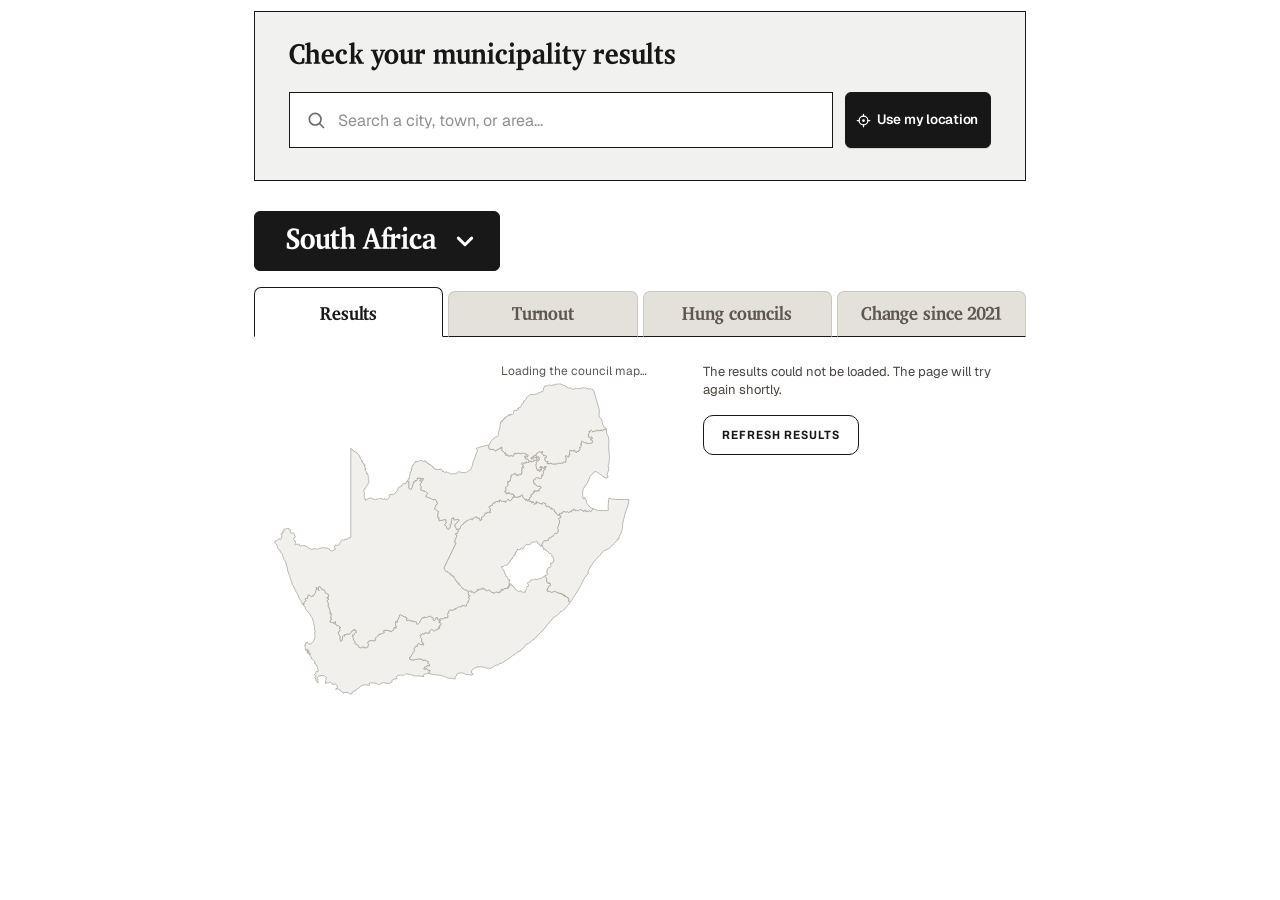
==== commit 689746c3: "Add files via upload" ====
--- a/graphic.html
+++ b/graphic.html
@@ -7,11 +7,11 @@
 <title>Elections 2026 · Daily Maverick</title>
 <link rel="stylesheet" href="hub/elections-hub-post-v26.css?v=2">
 <style>@font-face{font-family:"DM Custom";src:url("fonts/DMCustomMar2026-V2-Bold.woff2") format("woff2");font-weight:700;font-style:normal;font-display:swap}</style>
-<link rel="stylesheet" href="embed.css?v=34">
-<link rel="stylesheet" href="embed-fit.css?v=21">
+<link rel="stylesheet" href="embed.css?v=54">
+<link rel="stylesheet" href="embed-fit.css?v=33">
 <script src="config.js"></script>
-<script src="graphics.js?v=11"></script>
-<script src="embed-boot.js?v=6"></script>
+<script src="graphics.js?v=23"></script>
+<script src="embed-boot.js?v=8"></script>
 </head>
 <body>
 <!-- One graphic of the Elections Hub (post-elections v26), picked by the address: see README.md. The markup is the hub's (the municipality finder and the results tabs), without its mastheads, story feeds and buttons; embed.js adds the title, the count's progress and the credit around the graphic. -->
@@ -35,11 +35,11 @@
   if (C.deadline) r.setAttribute('data-deadline', C.deadline);
   if (C.votingDay) r.setAttribute('data-voting-day', C.votingDay);
   if (C.sittings && Object.keys(C.sittings).length) document.getElementById('eh-sittings').textContent = JSON.stringify(C.sittings);
-  document.write('<script src="hub/elections-hub-post-v26' + (X.build === 'preview' ? '-preview' : '') + '.js?v=6"><\/script>');
+  document.write('<script src="hub/elections-hub-post-v26' + (X.build === 'preview' ? '-preview' : '') + '.js?v=9"><\/script>');
 })();
 </script>
 <script src="export.js?v=2"></script>
-<script src="embed.js?v=26"></script>
-<script src="embed-fit.js?v=23"></script>
+<script src="embed.js?v=48"></script>
+<script src="embed-fit.js?v=34"></script>
 </body>
 </html>
--- a/embed.css
+++ b/embed.css
@@ -24,6 +24,9 @@
 html.ehx-on #dm-eh .ehx-head .k[hidden]{display:none}
 /* v3.7 · the Coalition builder: its title is the hub's question, Who can build a coalition in <council>?, in DM Custom with no kicker */
 html.ehx-on[data-embed="coalition"] #dm-eh .ehx-head .t{font-size:29px;line-height:1.1}
+/* v3.12.5 · Turnout by province: its title, Voter turnout, larger */
+html.ehx-on[data-embed="turnprov"] #dm-eh .ehx-head .t{font-size:50px;line-height:1.02}
+@media (max-width:480px){html.ehx-on[data-embed="turnprov"] #dm-eh .ehx-head .t{font-size:38px}}
 @media (max-width:480px){html.ehx-on[data-embed="coalition"] #dm-eh .ehx-head .t{font-size:21px;line-height:1.12}}
 
 /* where the count stands, in the hub's count box (post-elections v30: its masthead's three states, its results tabs' box). Counting in red,
@@ -38,6 +41,10 @@
 html.ehx-on #dm-eh .ehx-status > .mf-decl.is-idle{background:#F2F2F2}
 html.ehx-on #dm-eh .ehx-status > .mf-decl.is-idle .st{color:#414343}
 html.ehx-on #dm-eh .ehx-status > .mf-decl.is-idle .sub{color:#6B6C6D}
+/* v3.14 · Votes by party: change since 2021 on 2021: that election's box in white, black type, a thin black outline (embed.js: .ehx-past) */
+html.ehx-on #dm-eh .ehx-status > .mf-decl.ehx-past{background:#fff;box-shadow:inset 0 0 0 1px #171717}
+html.ehx-on #dm-eh .ehx-status > .mf-decl.ehx-past :is(.st,.sub){color:#171717}
+html.ehx-on #dm-eh .ehx-status > .mf-decl.ehx-past .st i{background:#171717}
 /* phones: the title and the box side by side, half each (the hub's area dropdown and count box, v23). In the red box, compact: the status
    and the share on one line, the bar the box's full width under them, then the voting districts. Narrow phones: the line's type smaller */
 @media (max-width:480px){
@@ -85,6 +92,58 @@
 html[data-embed="hung"][data-view="list"] #dm-eh .hm-grid{display:none!important}
 html[data-embed="cmp"] #dm-eh #eh-cmp-body > :not([data-ehx="1"]){display:none!important}
 html[data-embed="cmp"] #dm-eh #eh-cmp-body > .cmp-sec{display:none!important}
+/* ---- v3.12 · Turnout by province (embed.js: paintTurn, paintExp; v3.12.7: the Explorer alone): none of the hub's panels show ---- */
+html[data-embed="turnprov"] #dm-eh .eh-tab-panel{display:none!important}
+html[data-embed="turnprov"] #dm-eh .ehx-turn{display:flex;flex-direction:column;font-family:Geist,"Helvetica Neue",Arial,sans-serif;color:#171717;font-variant-numeric:tabular-nums}
+/* v3.12.3 · Explorer (embed.js: paintExp; v3.12.4: on the hub's own councils map, #res-map, moved in): the election over the map, the area's
+   turnout beside it with the map's key under it, then a bar for each province or council in its band's colour (--bc). --nw: the names' column */
+html[data-embed="turnprov"] #dm-eh .ehx-turn.is-exp{--nw:120px;position:relative;display:flex;flex-direction:column;gap:14px}
+html[data-embed="turnprov"] #dm-eh .ehx-turn.is-exp .tx-yrs{flex:none;display:inline-flex;align-self:flex-start}
+html[data-embed="turnprov"] #dm-eh .ehx-turn.is-exp .tx-yrs button{height:34px;margin:0 -1px 0 0;padding:0 16px;border:1px solid #171717;background:#fff;color:#171717;font:700 12.5px/1 Geist,"Helvetica Neue",Arial,sans-serif;letter-spacing:.02em;font-variant-numeric:tabular-nums;cursor:pointer}
+html[data-embed="turnprov"] #dm-eh .ehx-turn.is-exp .tx-yrs button:first-child{border-radius:4px 0 0 4px}html[data-embed="turnprov"] #dm-eh .ehx-turn.is-exp .tx-yrs button:last-child{margin-right:0;border-radius:0 4px 4px 0}html[data-embed="turnprov"] #dm-eh .ehx-turn.is-exp .tx-yrs button:only-child{border-radius:4px}
+html[data-embed="turnprov"] #dm-eh .ehx-turn.is-exp .tx-yrs button:hover{background:#f1efea}
+html[data-embed="turnprov"] #dm-eh .ehx-turn.is-exp .tx-yrs button[aria-pressed="true"]{background:#171717;color:#fff}
+html[data-embed="turnprov"] #dm-eh .ehx-turn.is-exp .tx-yrs button:focus-visible,html[data-embed="turnprov"] #dm-eh .ehx-turn.is-exp .tx-r.is-go:focus-visible{outline:2px solid #d33d3d;outline-offset:2px}
+html[data-embed="turnprov"] #dm-eh .ehx-turn.is-exp .tx-top{flex:none;display:grid;grid-template-columns:minmax(0,1.15fr) minmax(0,1fr);grid-template-areas:"map sum";column-gap:28px;align-items:center}
+html[data-embed="turnprov"] #dm-eh .ehx-turn.is-exp .tx-map{grid-area:map;min-width:0;align-self:center}
+html[data-embed="turnprov"] #dm-eh .ehx-turn.is-exp .tx-map #res-map{margin:0}
+html[data-embed="turnprov"] #dm-eh .ehx-turn.is-exp .tx-map .res-map-svg{max-width:none;margin:0}
+/* v3.12.6: the magnifying glass back to South Africa at the map's top left (the hub has it at the right) */
+html[data-embed="turnprov"] #dm-eh .ehx-turn.is-exp .tx-map #res-map > .res-map-head{right:auto;left:0}
+html[data-embed="turnprov"] #dm-eh .ehx-turn.is-exp .tx-map .res-zoom{margin:0 0 0 -6px}
+html[data-embed="turnprov"] #dm-eh .ehx-turn.is-exp .tx-map #res-map > .res-map-head:not(:empty) + .res-map-svg .res-loading{right:0}
+html[data-embed="turnprov"] #dm-eh .ehx-turn.is-exp .tx-map .res-map-svg > svg{display:block;width:100%;height:auto;max-height:270px}
+html[data-embed="turnprov"] #dm-eh .ehx-turn.is-exp .tx-sum{grid-area:sum;min-width:0}
+html[data-embed="turnprov"] #dm-eh .ehx-turn.is-exp .tx-sum .an{margin:0 0 8px;font:700 34px/1.08 var(--font-display);color:#171717;letter-spacing:.005em;text-wrap:balance}
+/* the turnout, with the change since the election before beside it on two lines */
+html[data-embed="turnprov"] #dm-eh .ehx-turn.is-exp .tb{display:flex;flex-wrap:wrap;align-items:center;gap:6px 14px}
+html[data-embed="turnprov"] #dm-eh .ehx-turn.is-exp .tb > b{font-size:44px;font-weight:700;line-height:1;letter-spacing:-.035em;color:#171717}
+html[data-embed="turnprov"] #dm-eh .ehx-turn.is-exp .tb .ch{display:flex;flex-direction:column;gap:2px;font-size:12.5px;line-height:1.2;color:#5e574e}
+html[data-embed="turnprov"] #dm-eh .ehx-turn.is-exp .tb .ch b{font-size:15px;font-weight:700;font-variant-numeric:tabular-nums;color:#171717}
+html[data-embed="turnprov"] #dm-eh .ehx-turn.is-exp .tx-sum dl{margin:12px 0 0;padding:0;border-top:1px solid var(--dm-grey-1,#e3e3e3)}
+html[data-embed="turnprov"] #dm-eh .ehx-turn.is-exp .tx-sum dl > div{display:flex;justify-content:space-between;align-items:baseline;gap:12px;padding:6px 0;border-bottom:1px solid var(--dm-grey-1,#e3e3e3)}
+html[data-embed="turnprov"] #dm-eh .ehx-turn.is-exp .tx-sum dt{flex:none;font-size:12.5px;color:#5e574e}
+html[data-embed="turnprov"] #dm-eh .ehx-turn.is-exp .tx-sum dd{min-width:0;margin:0;overflow:hidden;text-overflow:ellipsis;white-space:nowrap;text-align:right;font-size:13px;font-weight:700;font-variant-numeric:tabular-nums}
+html[data-embed="turnprov"] #dm-eh .ehx-turn.is-exp .tx-sum dd span{font-weight:500}
+html[data-embed="turnprov"] #dm-eh .ehx-turn.is-exp .tx-list{min-height:0;display:flex;flex-direction:column}
+html[data-embed="turnprov"] #dm-eh .ehx-turn.is-exp .tx-lh{flex:none;display:grid;grid-template-columns:var(--nw) minmax(0,1fr);column-gap:14px;padding:0 0 8px;border-bottom:2px solid #181818;font:600 13px/1.2 Geist,"Helvetica Neue",Arial,sans-serif;color:#414343}
+html[data-embed="turnprov"] #dm-eh .ehx-turn.is-exp .tx-lb{margin:0;padding:0;list-style:none}
+html[data-embed="turnprov"] #dm-eh .ehx-turn.is-exp .tx-lb > li{margin:0;padding:0}
+html[data-embed="turnprov"] #dm-eh .ehx-turn.is-exp .tx-note{margin:0;padding:14px 0;font-size:13px;color:#5e574e}
+html[data-embed="turnprov"] #dm-eh .ehx-turn.is-exp .tx-r{box-sizing:border-box;display:grid;grid-template-columns:var(--nw) minmax(0,1fr);column-gap:14px;align-items:center;width:100%;min-height:34px;margin:0;padding:6px 0;border:0;border-bottom:1px solid var(--dm-grey-1,#e3e3e3);background:none;font:inherit;color:#171717;text-align:left}
+html[data-embed="turnprov"] #dm-eh .ehx-turn.is-exp .tx-r.is-go{grid-template-columns:var(--nw) minmax(0,1fr) 14px;cursor:pointer;transition:background-color .15s}
+html[data-embed="turnprov"] #dm-eh .ehx-turn.is-exp .tx-r.is-go:hover{background:#f6f5f2}
+html[data-embed="turnprov"] #dm-eh .ehx-turn.is-exp .tx-r svg{width:14px;height:14px;fill:none;stroke:currentColor;stroke-width:1.8;stroke-linecap:round;stroke-linejoin:round}
+html[data-embed="turnprov"] #dm-eh .ehx-turn.is-exp .tx-r.is-go .go{color:#8f8a80}
+html[data-embed="turnprov"] #dm-eh .ehx-turn.is-exp .tx-r.is-go:hover .go{color:#171717}
+html[data-embed="turnprov"] #dm-eh .ehx-turn.is-exp .tx-r .nm{min-width:0;overflow:hidden;text-overflow:ellipsis;white-space:nowrap;font-size:13.5px;font-weight:600;line-height:1.25}
+html[data-embed="turnprov"] #dm-eh .ehx-turn.is-exp .tx-r .bw{display:flex;align-items:center;gap:8px;min-width:0}
+html[data-embed="turnprov"] #dm-eh .ehx-turn.is-exp .tx-r .bw i{flex:none;width:calc((100% - 62px) * var(--f,0));min-width:2px;height:14px;border-radius:3px;background:var(--bc,#3d6ea4);box-shadow:inset 0 0 0 1px rgba(0,0,0,.08),0 1.5px 1px rgba(23,23,23,.16)}
+html[data-embed="turnprov"] #dm-eh .ehx-turn.is-exp .tx-r .bw i[hidden]{display:none}
+html[data-embed="turnprov"] #dm-eh .ehx-turn.is-exp .tx-r .bw b{font-size:13.5px;font-weight:700;font-variant-numeric:tabular-nums;white-space:nowrap}
+@media (prefers-reduced-motion:reduce){html[data-embed="turnprov"] #dm-eh .ehx-turn.is-exp .tx-r.is-go{transition:none}}
+@media (max-width:480px){html[data-embed="turnprov"] #dm-eh .ehx-turn.is-exp{gap:12px}html[data-embed="turnprov"] #dm-eh .ehx-turn.is-exp .tx-yrs{align-self:stretch}html[data-embed="turnprov"] #dm-eh .ehx-turn.is-exp .tx-yrs button{flex:1 1 0;padding:0 6px}html[data-embed="turnprov"] #dm-eh .ehx-turn.is-exp .tx-top{grid-template-columns:minmax(0,1fr) minmax(0,1fr);column-gap:12px}html[data-embed="turnprov"] #dm-eh .ehx-turn.is-exp .tx-sum .an{margin-bottom:6px;font-size:24px}html[data-embed="turnprov"] #dm-eh .ehx-turn.is-exp .tb{gap:4px 8px}html[data-embed="turnprov"] #dm-eh .ehx-turn.is-exp .tb > b{font-size:30px}html[data-embed="turnprov"] #dm-eh .ehx-turn.is-exp .tb .ch{font-size:11.5px}html[data-embed="turnprov"] #dm-eh .ehx-turn.is-exp .tb .ch b{font-size:13px}html[data-embed="turnprov"] #dm-eh .ehx-turn.is-exp .tx-sum dl{margin-top:8px}html[data-embed="turnprov"] #dm-eh .ehx-turn.is-exp .tx-sum dl > div{display:block;padding:4px 0}html[data-embed="turnprov"] #dm-eh .ehx-turn.is-exp .tx-sum dt{font-size:11px}html[data-embed="turnprov"] #dm-eh .ehx-turn.is-exp .tx-sum dd{text-align:left;font-size:12px}html[data-embed="turnprov"] #dm-eh .ehx-turn.is-exp .tx-r .nm,html[data-embed="turnprov"] #dm-eh .ehx-turn.is-exp .tx-r .bw b{font-size:13px}html[data-embed="turnprov"] #dm-eh .ehx-turn.is-exp .tx-r,html[data-embed="turnprov"] #dm-eh .ehx-turn.is-exp .tx-lh{column-gap:10px}}
+html[data-embed="turnprov"] #dm-eh .ehx-sr{position:absolute;width:1px;height:1px;margin:-1px;padding:0;overflow:hidden;clip:rect(0 0 0 0);white-space:nowrap;border:0}
 
 /* ---- a council: the municipal file alone, without the search box ---- */
 html.ehx-muni #dm-eh .eh-tabs-sec{display:none!important}
@@ -101,7 +160,43 @@
 html.ehx-muni #dm-eh .mf-ward{padding-top:0!important;margin-top:0}
 html.ehx-muni #dm-eh .mf-file-banner{display:none!important}
 html[data-embed="seats"] #dm-eh .mf-res-tbl,html[data-embed="coalition"] #dm-eh .mf-res-tbl,html[data-embed="seats"] #dm-eh .mf-ward,html[data-embed="coalition"] #dm-eh .mf-ward{display:none!important}
-html[data-embed="votes"] #dm-eh .mf-res-seats,html[data-embed="votes"] #dm-eh .mf-ward{display:none!important}
+html:is([data-embed="votes"],[data-embed="votescmp"]) #dm-eh .mf-res-seats,html:is([data-embed="votes"],[data-embed="votescmp"]) #dm-eh .mf-ward{display:none!important}
+/* v3.14 · Votes by party: change since 2021 (votescmp). 2021 or 2026, a switch over the table (embed.js: .ehx-yrs, in the look of Turnout by
+   province's years), the table 14px under it in both years (the hub keeps 28px over its own, under its hidden seats). 2021's table in a box
+   of its own (.ehx-v21) after the hub's, which is hidden while 2021 shows (html.ehx-y21) */
+html[data-embed="votescmp"] #dm-eh .ehx-yrs{display:flex;margin:0 0 14px}
+html[data-embed="votescmp"] #dm-eh .ehx-yrs button{height:34px;margin:0 -1px 0 0;padding:0 16px;border:1px solid #171717;background:#fff;color:#171717;font:700 12.5px/1 Geist,"Helvetica Neue",Arial,sans-serif;letter-spacing:.02em;font-variant-numeric:tabular-nums;cursor:pointer}
+html[data-embed="votescmp"] #dm-eh .ehx-yrs button:first-child{border-radius:4px 0 0 4px}html[data-embed="votescmp"] #dm-eh .ehx-yrs button:last-child{margin-right:0;border-radius:0 4px 4px 0}
+html[data-embed="votescmp"] #dm-eh .ehx-yrs button:hover{background:#f1efea}
+html[data-embed="votescmp"] #dm-eh .ehx-yrs button[aria-pressed="true"]{background:#171717;color:#fff;cursor:default}
+html[data-embed="votescmp"] #dm-eh .ehx-yrs button:focus-visible{outline:2px solid #d33d3d;outline-offset:2px}
+html.ehx-yr[data-embed="votescmp"] #dm-eh .mf-res-tbl{margin-top:0}
+html.ehx-y21 #dm-eh #mf-res,html:not(.ehx-y21) #dm-eh .ehx-v21{display:none!important}
+html[data-embed="votescmp"] #dm-eh .ehx-v21{min-height:0}
+html[data-embed="votescmp"] #dm-eh .ehx-v21-msg{margin:0;padding:14px 0;font:400 13.5px/1.45 var(--font-ui);color:#5e574e;text-align:left;text-wrap:pretty}
+/* the change column after the share (embed.js: paintChg), in points: gains in green, losses in red, New for a party with no 2021 votes */
+html[data-embed="votescmp"] #dm-eh .mf-res-table .ehx-chg{width:1%;text-align:right;white-space:nowrap}
+html[data-embed="votescmp"] #dm-eh .mf-res-table td.ehx-chg{font-size:14.5px;font-weight:700;font-variant-numeric:tabular-nums}
+html[data-embed="votescmp"] #dm-eh .ehx-chg .is-up{color:#17843A}
+html[data-embed="votescmp"] #dm-eh .ehx-chg .is-dn{color:#CA2828}
+html[data-embed="votescmp"] #dm-eh .ehx-chg .is-flat{font-weight:400;color:#6B6C6D}
+html[data-embed="votescmp"] #dm-eh .ehx-chg .is-new{font:700 10.5px/1 Archivo,"Helvetica Neue",Arial,sans-serif;font-stretch:87.5%;letter-spacing:.08em;text-transform:uppercase;color:#5e574e}
+/* a phone: five columns in the card's width. The party's name wraps, the cells closer together, the bar shorter */
+@media (max-width:480px){
+html[data-embed="votescmp"] #dm-eh .mf-res-table th.ehx-chg{white-space:normal}
+html[data-embed="votescmp"] #dm-eh .mf-res-table td.ehx-chg{font-size:13px}
+html[data-embed="votescmp"] #dm-eh .mf-res-tbl .mf-res-table tbody th.p{white-space:normal;min-width:76px}
+html[data-embed="votescmp"] #dm-eh .mf-res-tbl .mf-res-table .shs{display:none}
+html[data-embed="votescmp"] #dm-eh .mf-res-tbl .mf-res-table tr:is(.is-open,.is-sel) .shs{display:flex;white-space:normal}
+html[data-embed="votescmp"] #dm-eh .mf-res-tbl .mf-res-table .shs span{white-space:normal}
+html[data-embed="votescmp"] #dm-eh .mf-res-tbl .mf-res-table :is(thead th,tbody th,tbody td){padding-left:3px;padding-right:3px}
+html[data-embed="votescmp"] #dm-eh .mf-res-tbl .mf-res-table .pc{gap:6px}
+html[data-embed="votescmp"] #dm-eh .mf-res-tbl .mf-res-table .shb{gap:6px}
+html[data-embed="votescmp"] #dm-eh .mf-res-tbl .mf-res-table .shb strong{font-size:13px}
+html[data-embed="votescmp"] #dm-eh .mf-res-tbl .mf-res-tw{margin-left:0;margin-right:0;padding-left:0;padding-right:0}
+html[data-embed="votescmp"] #dm-eh .mf-res-tbl .mf-res-table tbody .pn strong{font-size:13.5px}
+html[data-embed="votescmp"] #dm-eh .mf-res-tbl .mf-res-table td.v{font-size:12.5px}
+}
 html[data-embed="wards"] #dm-eh #mf-file-body,html[data-embed="wards"] #dm-eh .mf-ward > :not(.mf-wmap--res),html[data-embed="wards"] #dm-eh .mf-wm-tabs{display:none!important}
 html[data-embed="wards"] #dm-eh .mf-wm-panel{border:0;border-radius:0;padding:0 0 4px}
 /* the key under the map at every width (embed-boot.js X.wmStack): the view is fixed, so only its own facts take room, as on a phone */
@@ -170,7 +265,7 @@
 /* ---- no votes counted yet, or no answer from the feed: the count's box says so, the hub's own note under it would repeat it ---- */
 html.ehx-on[data-k="waiting"] #dm-eh .mf-res-msg,html.ehx-on[data-k="error"] #dm-eh .mf-res-msg,html.ehx-on[data-k="waiting"] #dm-eh #res-stand > .res-sub{display:none!important}
 /* Votes by party has nothing else to show before the count: the hub's note stays, so the card is not blank */
-html.ehx-on[data-k="waiting"][data-embed="votes"] #dm-eh .mf-res-msg{display:block!important;margin:4px 0 0;color:#6B6C6D}
+html.ehx-on[data-k="waiting"]:is([data-embed="votes"],[data-embed="votescmp"]) #dm-eh .mf-res-msg{display:block!important;margin:4px 0 0;color:#6B6C6D}
 html.ehx-on[data-k="waiting"] #dm-eh #mf-res,html.ehx-on[data-k="error"] #dm-eh #mf-res{min-height:0!important}
 
 /* ---- while an image is taken: no controls that do nothing on paper ---- */
@@ -254,14 +349,29 @@
 html.ehx-still #dm-eh .eh-cmp-body > .res-grid.cmp-maps{grid-template-columns:repeat(2,minmax(0,1fr));column-gap:20px;row-gap:0;align-items:start}
 html.ehx-still #dm-eh .cmp-maps > .cmp-map > .res-map-head{margin-top:2px!important}
 }
-/* ---- Council seats: the box with its status tag (Provisional, Declared) and the council's half circle, none of the coalition builder (Who
-   can build a coalition in <council>?, the Hung council banner); under it every party with seats, its votes and its seats (embed.js), as
-   wide as the half circle at its widest. The embed code is as tall as they need (library.js, v3.7); in a frame short of them they scroll under
-   their headings (embed-fit.js); in a still graphic every row shows ---- */
-html[data-embed="seats"] #dm-eh .mf-cb-side,html[data-embed="seats"] #dm-eh .eh-dl,html[data-embed="seats"] #dm-eh .mf-coal-row{display:none!important}
+/* ---- Council seats: the box with its status tag (Provisional, Declared) and the council's half circle, no Hung council banner; under it every
+   party with seats, its votes and its seats (embed.js), as wide as the half circle at its widest. The embed code is as tall as six of them
+   and a half need (library.js, v3.13); the rest scroll under their headings (embed-fit.js); in a still graphic every row shows ---- */
+html[data-embed="seats"] #dm-eh .eh-dl{display:none!important}
 html[data-embed="seats"] #dm-eh .eh-dl + .mf-seat-box{margin-top:0}
-/* the hub keeps room over a hung council's half circle on a phone for the Majority flag of a coalition; there is no coalition here */
-html[data-embed="seats"] #dm-eh .mf-seat-box .mf-res-board.can-coal .ehh-stage{margin-top:0!important}
+/* v3.13 · a hung council: the hub's Who can build a coalition in <council>? at the box's top right opens its coalition mode in the graphic:
+   the parties' buttons under the half circle (in balanced rows, embed-fit.js), Back to results over the box on the left (embed.js:
+   .ehx-sback, in the hub's look; the hub's own, under the question, hidden), and the button that clears the coalition under the question.
+   Not in a still graphic */
+html[data-embed="seats"] #dm-eh .mf-cb-side .mf-coal-back,html.ehx-still[data-embed="seats"] #dm-eh .mf-cb-side{display:none!important}
+html[data-embed="seats"] #dm-eh .mf-cb-side .mf-cb-clr{top:calc(100% + 2px)}
+html[data-embed="seats"] #dm-eh .ehx-sback{display:flex;justify-content:flex-start;margin:0 0 10px}
+html[data-embed="seats"] #dm-eh .ehx-sback[hidden]{display:none}
+html[data-embed="seats"] #dm-eh .ehx-sback > .mf-cb-go{position:relative;gap:7px;margin:0;padding:7px 12px 6px;font-size:11px;animation:mf-coal-in .32s cubic-bezier(.2,.9,.3,1.2) both}
+html[data-embed="seats"] #dm-eh .ehx-sback > .mf-cb-go::before{content:"";position:absolute;inset:-8px -6px}
+html[data-embed="seats"] #dm-eh .ehx-sback > .mf-cb-go .arr{font-size:14px;margin-top:-1px}
+@media (prefers-reduced-motion:reduce){html[data-embed="seats"] #dm-eh .ehx-sback > .mf-cb-go{animation:none}}
+html[data-embed="seats"] #dm-eh .mf-coal-row{--ehx-rg:12px}
+@media (max-width:640px){html[data-embed="seats"] #dm-eh .mf-coal-row{--ehx-rg:10px}}
+html[data-embed="seats"] #dm-eh .mf-coal-row[data-ehx-bal]{row-gap:0}
+html[data-embed="seats"] #dm-eh .mf-coal-row > .ehx-br{flex:0 0 100%;height:var(--ehx-rg);margin:0;padding:0}
+/* the hub keeps room over a hung council's half circle on a phone for the Majority flag of a coalition: here only in coalition mode */
+html[data-embed="seats"] #dm-eh .mf-res-seats:not(.is-coal) .mf-seat-box .mf-res-board.can-coal .ehh-stage{margin-top:0!important}
 html[data-embed="seats"] #dm-eh .ehx-seats{--sx:154px;max-width:640px;margin:16px auto 0;text-align:left;font-family:Geist,"Helvetica Neue",Arial,sans-serif;font-size:14.5px;line-height:1.3;color:#171717;font-variant-numeric:tabular-nums}
 /* v3.7 · four columns: the party, its votes as a bar split by ballot with the figures under it, its votes, its seats. The party, the votes
    and the seats stand on the bar's line; the figures run on under the votes and the seats where they need the room (--sx: those columns and
--- a/embed-fit.css
+++ b/embed-fit.css
@@ -45,6 +45,11 @@
 html.ehx-on.ehx-fit #dm-eh > .ehx-fill[class]{margin-left:calc(-1 * var(--ehx-room))!important;margin-right:calc(-1 * var(--ehx-room))!important;padding-left:var(--ehx-room)!important;padding-right:var(--ehx-room)!important}
 html.ehx-fit #dm-eh .ehx-fill .ehx-scroll{margin-left:calc(-1 * var(--ehx-room));margin-right:calc(-1 * var(--ehx-room));padding-left:var(--ehx-room);padding-right:var(--ehx-room)}
 html.ehx-fit #dm-eh .ehx-fill .ehx-scroll[data-ehx-sc]{padding-right:calc(var(--ehx-room) + 22px)}
+/* v3.13 · Council seats in coalition mode, where the room left under the parties' buttons is short (a phone): the graphic scrolls as a whole
+   (embed-fit.js: .ehx-sall), its bar in the card's padding, so nothing in it narrows as it comes and goes */
+html.ehx-fit[data-embed="seats"] #dm-eh .mf-file-left.ehx-sall{--ehx-sbx:4px}
+html.ehx-fit[data-embed="seats"] #dm-eh .mf-file-left.ehx-sall.ehx-scroll[data-ehx-sc]{padding-right:var(--ehx-room)}
+@media (max-width:480px){html.ehx-fit[data-embed="seats"] #dm-eh .mf-file-left.ehx-sall{--ehx-sbx:1px}}
 
 /* ---- South Africa and the provinces: the panel's column fills the room ----
    A map the hub draws afresh (it redraws its maps as the results come in) is never taller than its room, even before embed-fit.js has
@@ -61,6 +66,22 @@
 html.ehx-fit #dm-eh .res-map > .res-map-svg{flex:1 1 auto;min-height:0;width:100%;max-width:none;margin:0 auto;display:flex;align-items:center}
 html.ehx-fit #dm-eh .res-map > .res-map-svg > svg{width:100%;height:auto;max-height:100%}
 html.ehx-fit #dm-eh .hm-grid:not([hidden]) + .hm-rest{margin-top:0}
+/* v3.12 · Turnout by province: the Explorer takes the room under the title */
+html.ehx-fit[data-embed="turnprov"] #dm-eh .ehx-turn{flex:1 1 auto;min-height:0}
+/* v3.12.3 · Explorer: the list takes the room under the map, and scrolls in its box where it needs more (embed-fit.js) */
+html.ehx-fit[data-embed="turnprov"] #dm-eh .ehx-turn.is-exp .tx-list{flex:1 1 auto;min-height:150px}
+/* a frame short of the graphic: the map gives up room (never under 120px), the list keeps three rows or more and scrolls */
+html.ehx-fit[data-embed="turnprov"] #dm-eh .ehx-turn.is-exp .tx-map .res-map-svg > svg{max-height:min(270px,max(120px,calc(100vh - 640px)))}
+html.ehx-fit[data-embed="turnprov"] #dm-eh .ehx-turn.is-exp .tx-lb{min-height:110px}
+/* v3.12.5: the rows as wide as the line over them, the bar just past it (no gutter; embed-fit.js reads --ehx-sbx) */
+html.ehx-fit[data-embed="turnprov"] #dm-eh .ehx-turn.is-exp .tx-lb{--ehx-sbx:0px}
+html.ehx-fit[data-embed="turnprov"] #dm-eh .ehx-turn.is-exp .tx-lb.ehx-scroll{margin-right:calc(-1 * var(--ehx-room));padding-right:var(--ehx-room)}
+html.ehx-fit[data-embed="turnprov"] #dm-eh .ehx-turn.is-exp.is-short > *,html.ehx-fit[data-embed="turnprov"] #dm-eh .ehx-turn.is-exp.is-short .tx-lb{flex:none;min-height:0}
+html.ehx-fit[data-embed="turnprov"] #dm-eh .ehx-turn.is-exp.is-short .tx-lb{max-height:none!important}
+/* a short list (South Africa's provinces, a small province's councils): the rows share the room, so none is left empty under them */
+html.ehx-fit[data-embed="turnprov"] #dm-eh .ehx-turn.is-exp .tx-lb{flex:1 1 auto;min-height:0;display:flex;flex-direction:column}
+html.ehx-fit[data-embed="turnprov"] #dm-eh .ehx-turn.is-exp .tx-lb > li{flex:1 0 auto;display:flex;max-height:52px}
+html.ehx-fit[data-embed="turnprov"] #dm-eh .ehx-turn.is-exp .tx-lb > li > .tx-r{flex:1 1 auto}
 /* a wide card (861px and up, the hub's own breakpoint): the map beside party support, the turnout key or the hung councils' figures, as on
    the hub; the map takes the room's whole height */
 @media (min-width:861px){
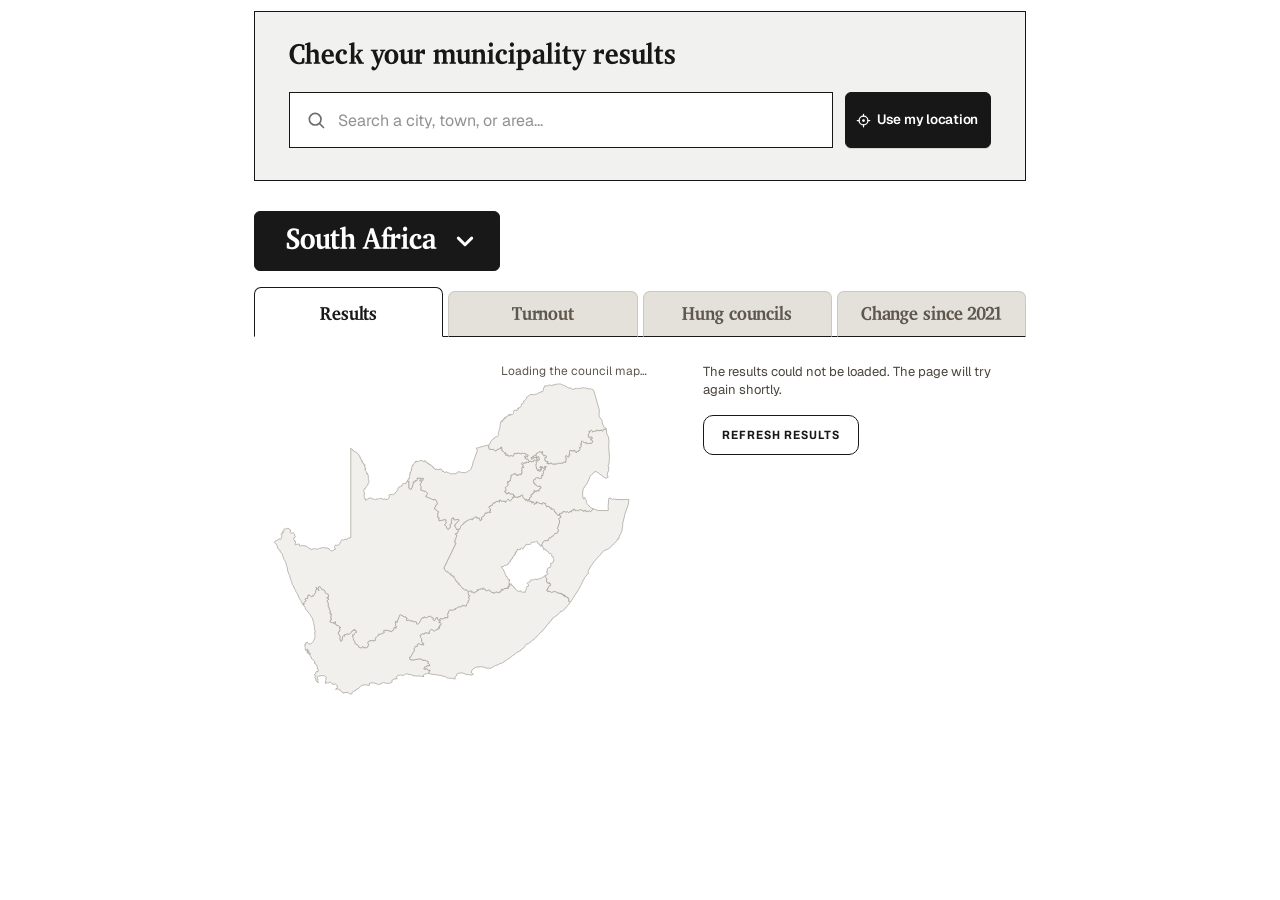
==== commit a3704021: "Add files via upload" ====
--- a/graphic.html
+++ b/graphic.html
@@ -10,8 +10,8 @@
 <link rel="stylesheet" href="embed.css?v=54">
 <link rel="stylesheet" href="embed-fit.css?v=33">
 <script src="config.js"></script>
-<script src="graphics.js?v=23"></script>
-<script src="embed-boot.js?v=8"></script>
+<script src="graphics.js?v=24"></script>
+<script src="embed-boot.js?v=9"></script>
 </head>
 <body>
 <!-- One graphic of the Elections Hub (post-elections v26), picked by the address: see README.md. The markup is the hub's (the municipality finder and the results tabs), without its mastheads, story feeds and buttons; embed.js adds the title, the count's progress and the credit around the graphic. -->
